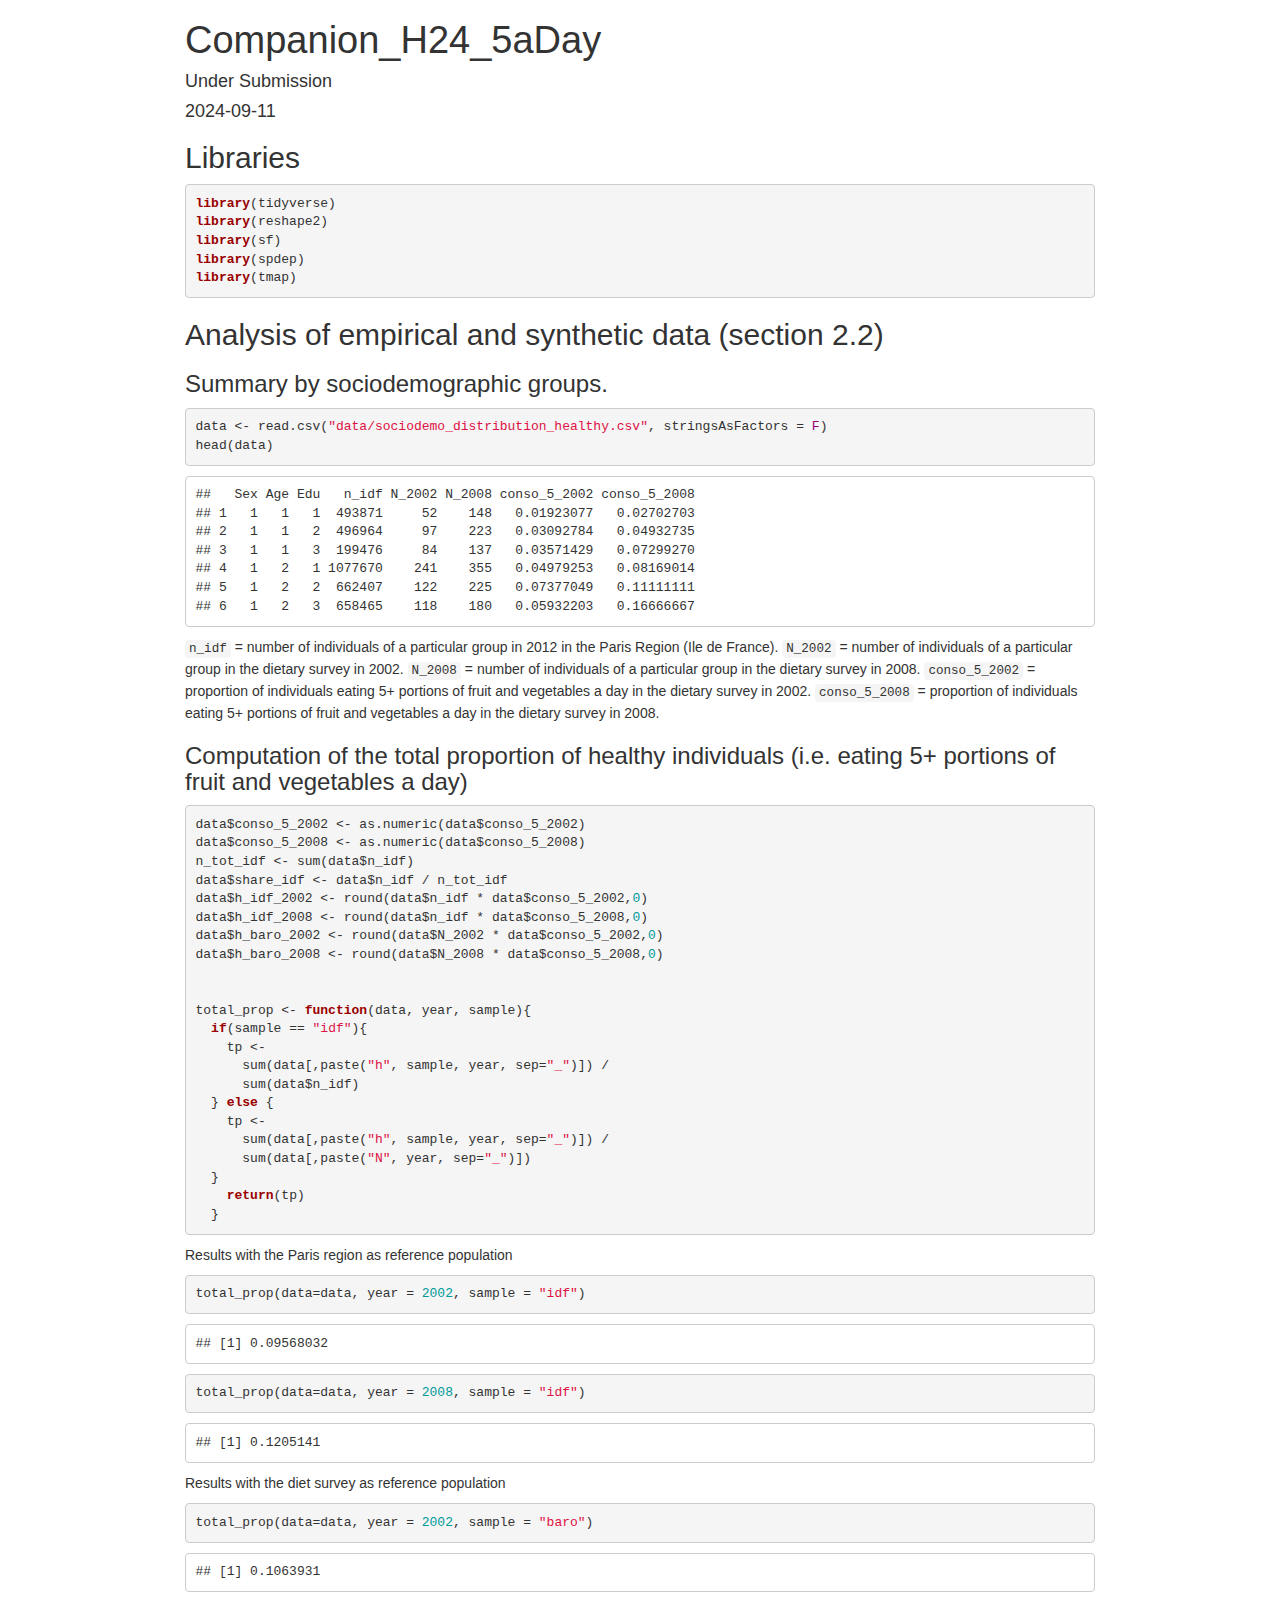
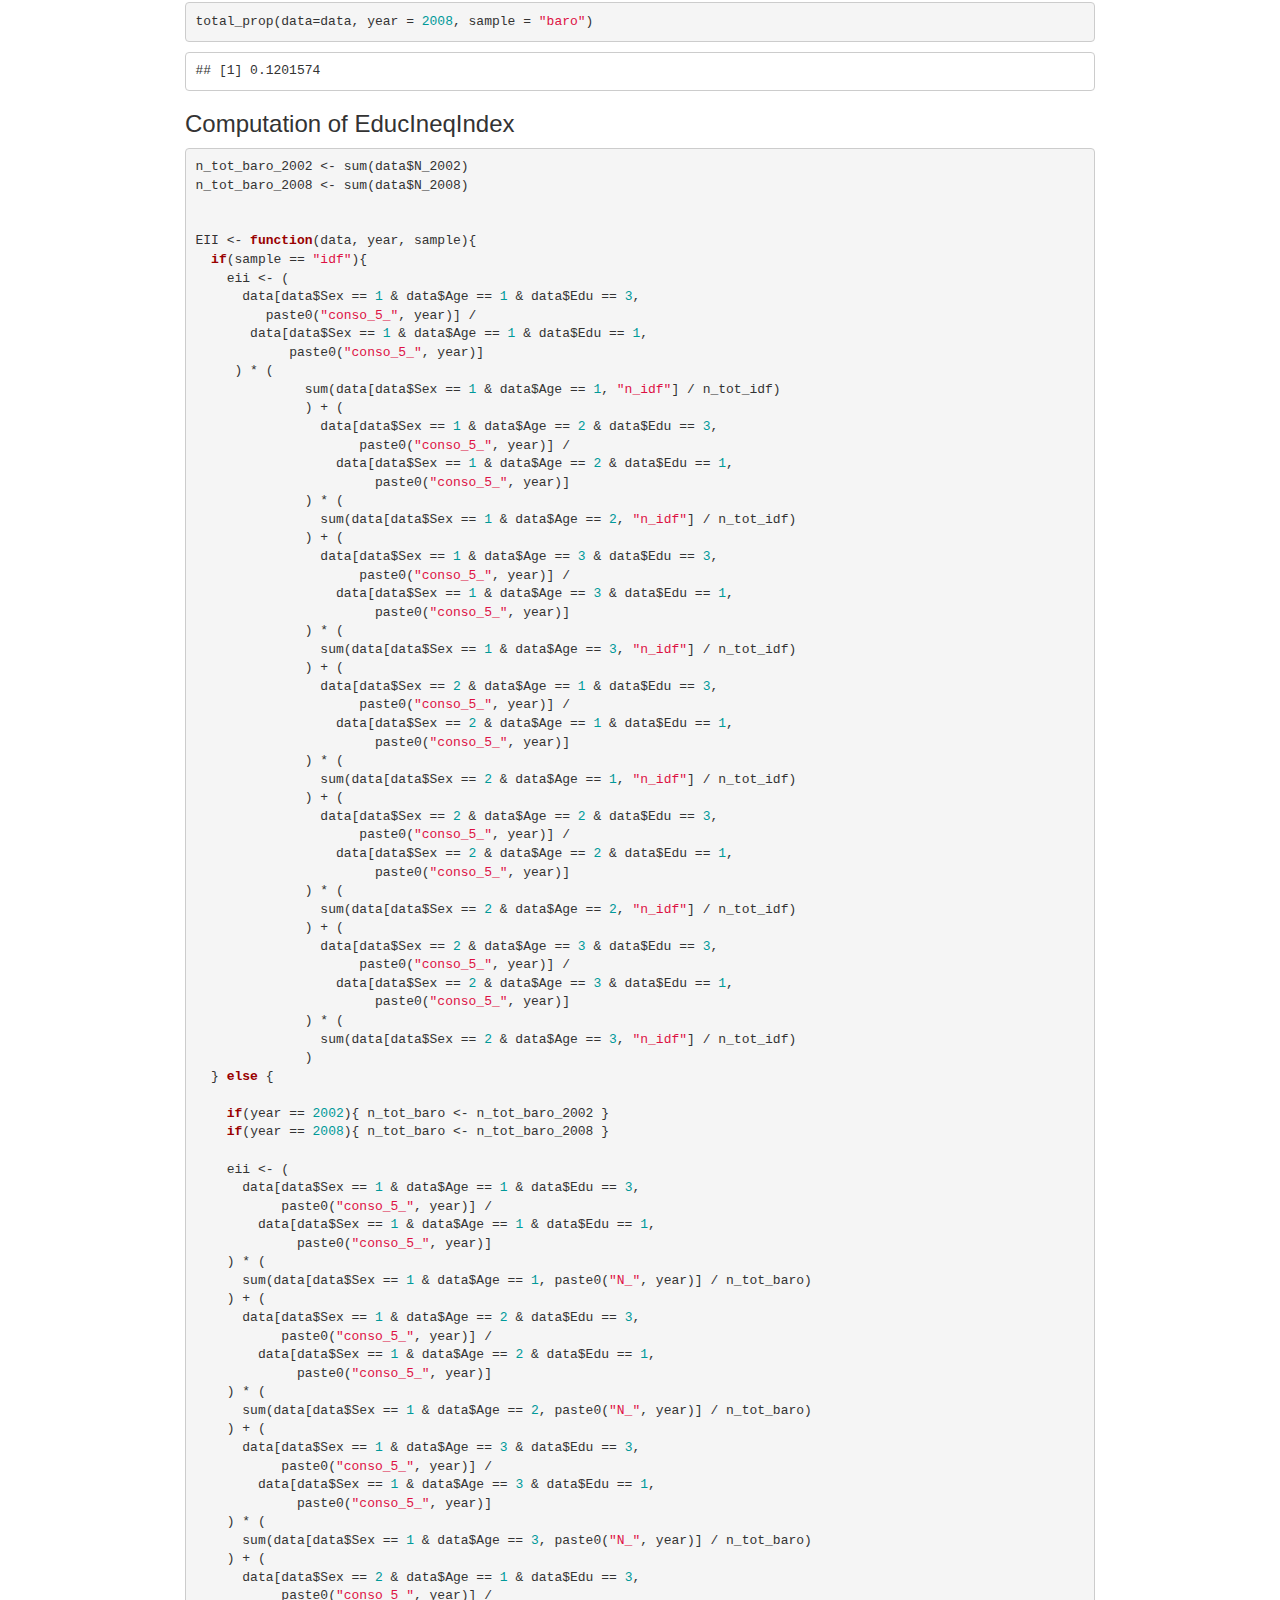
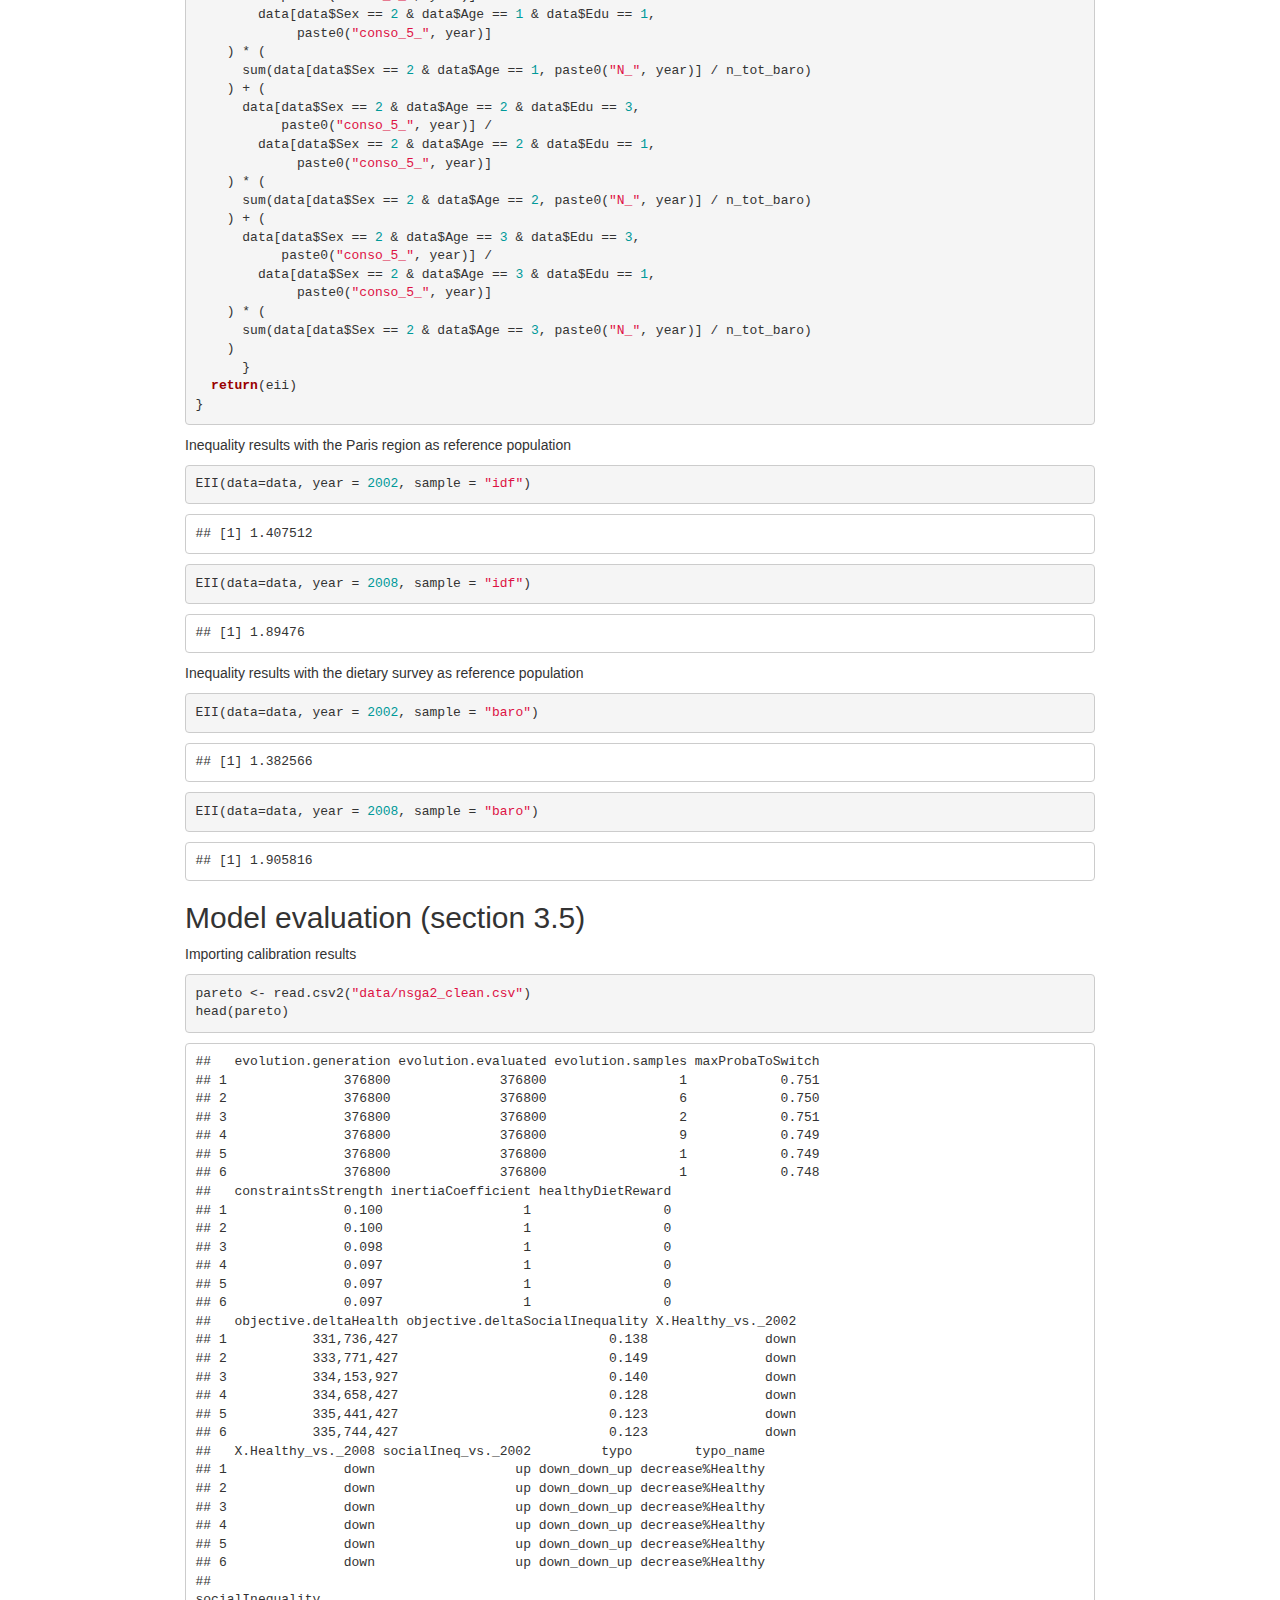
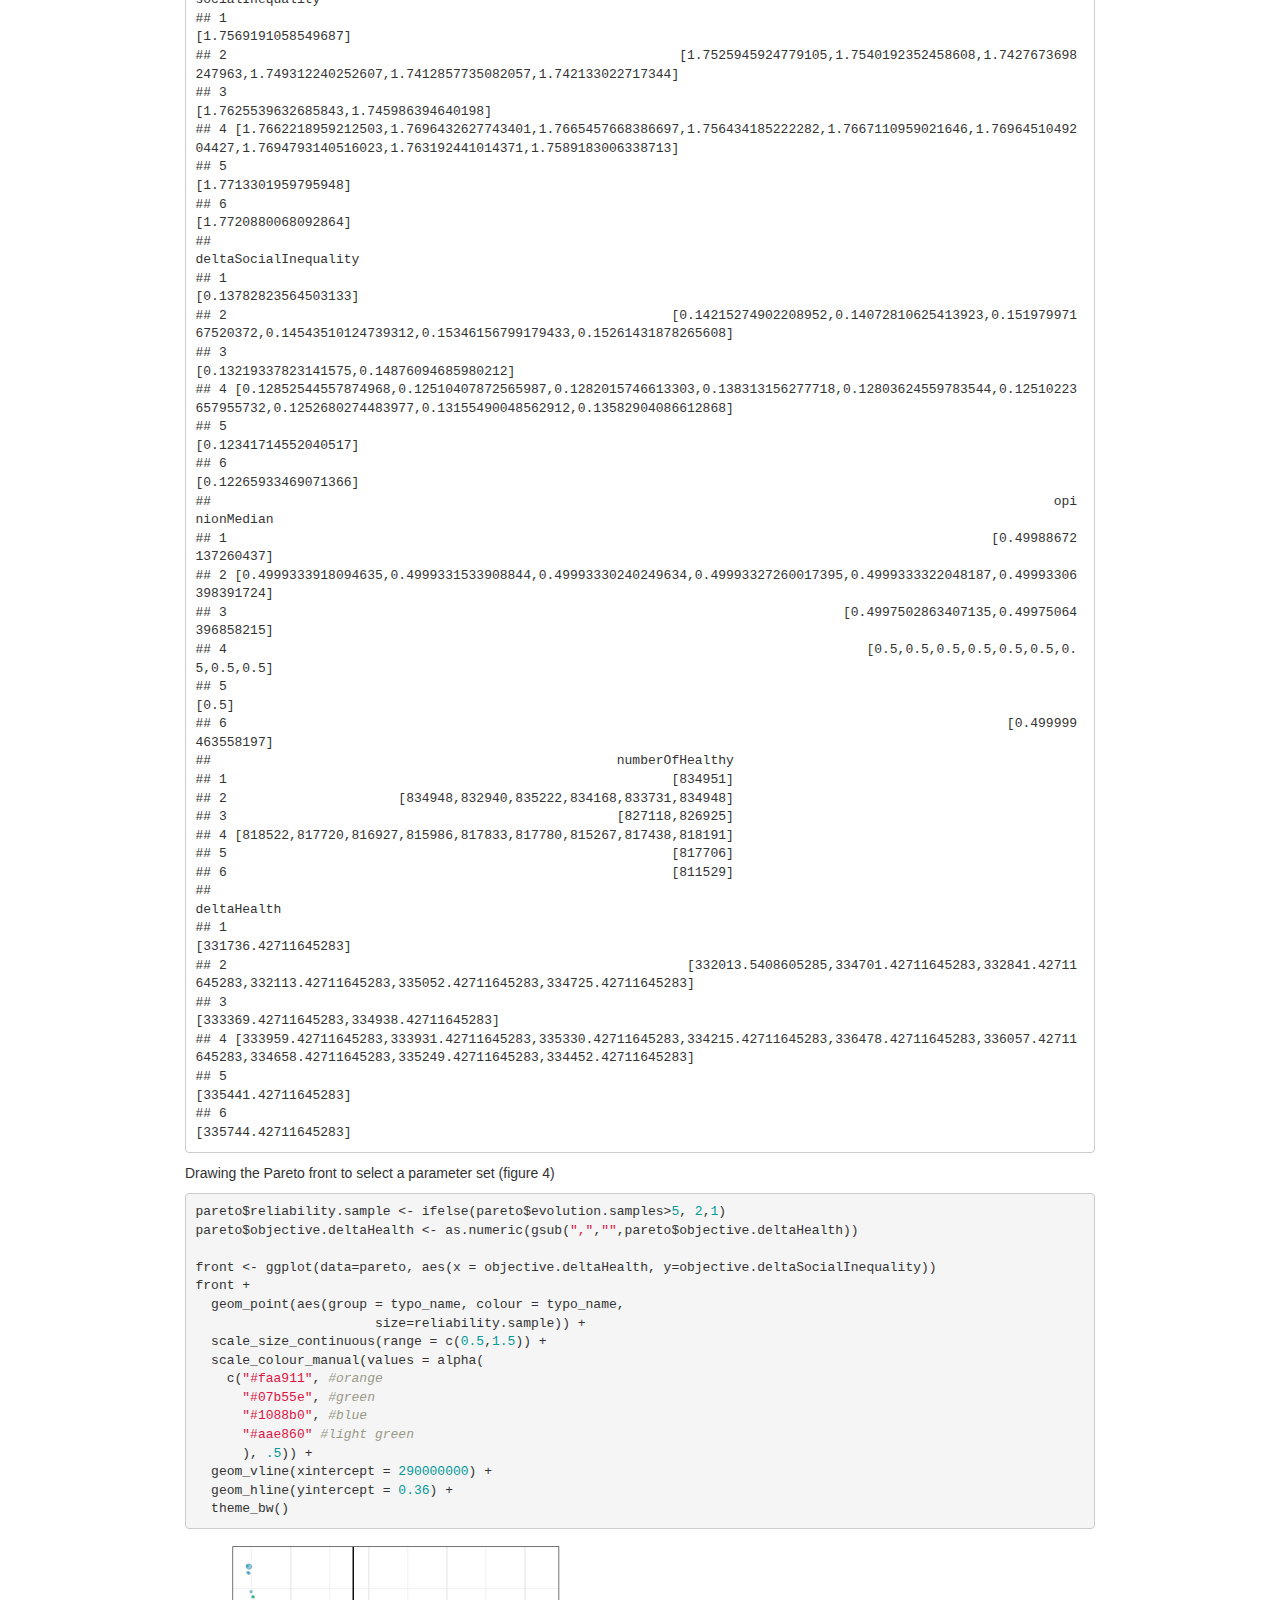
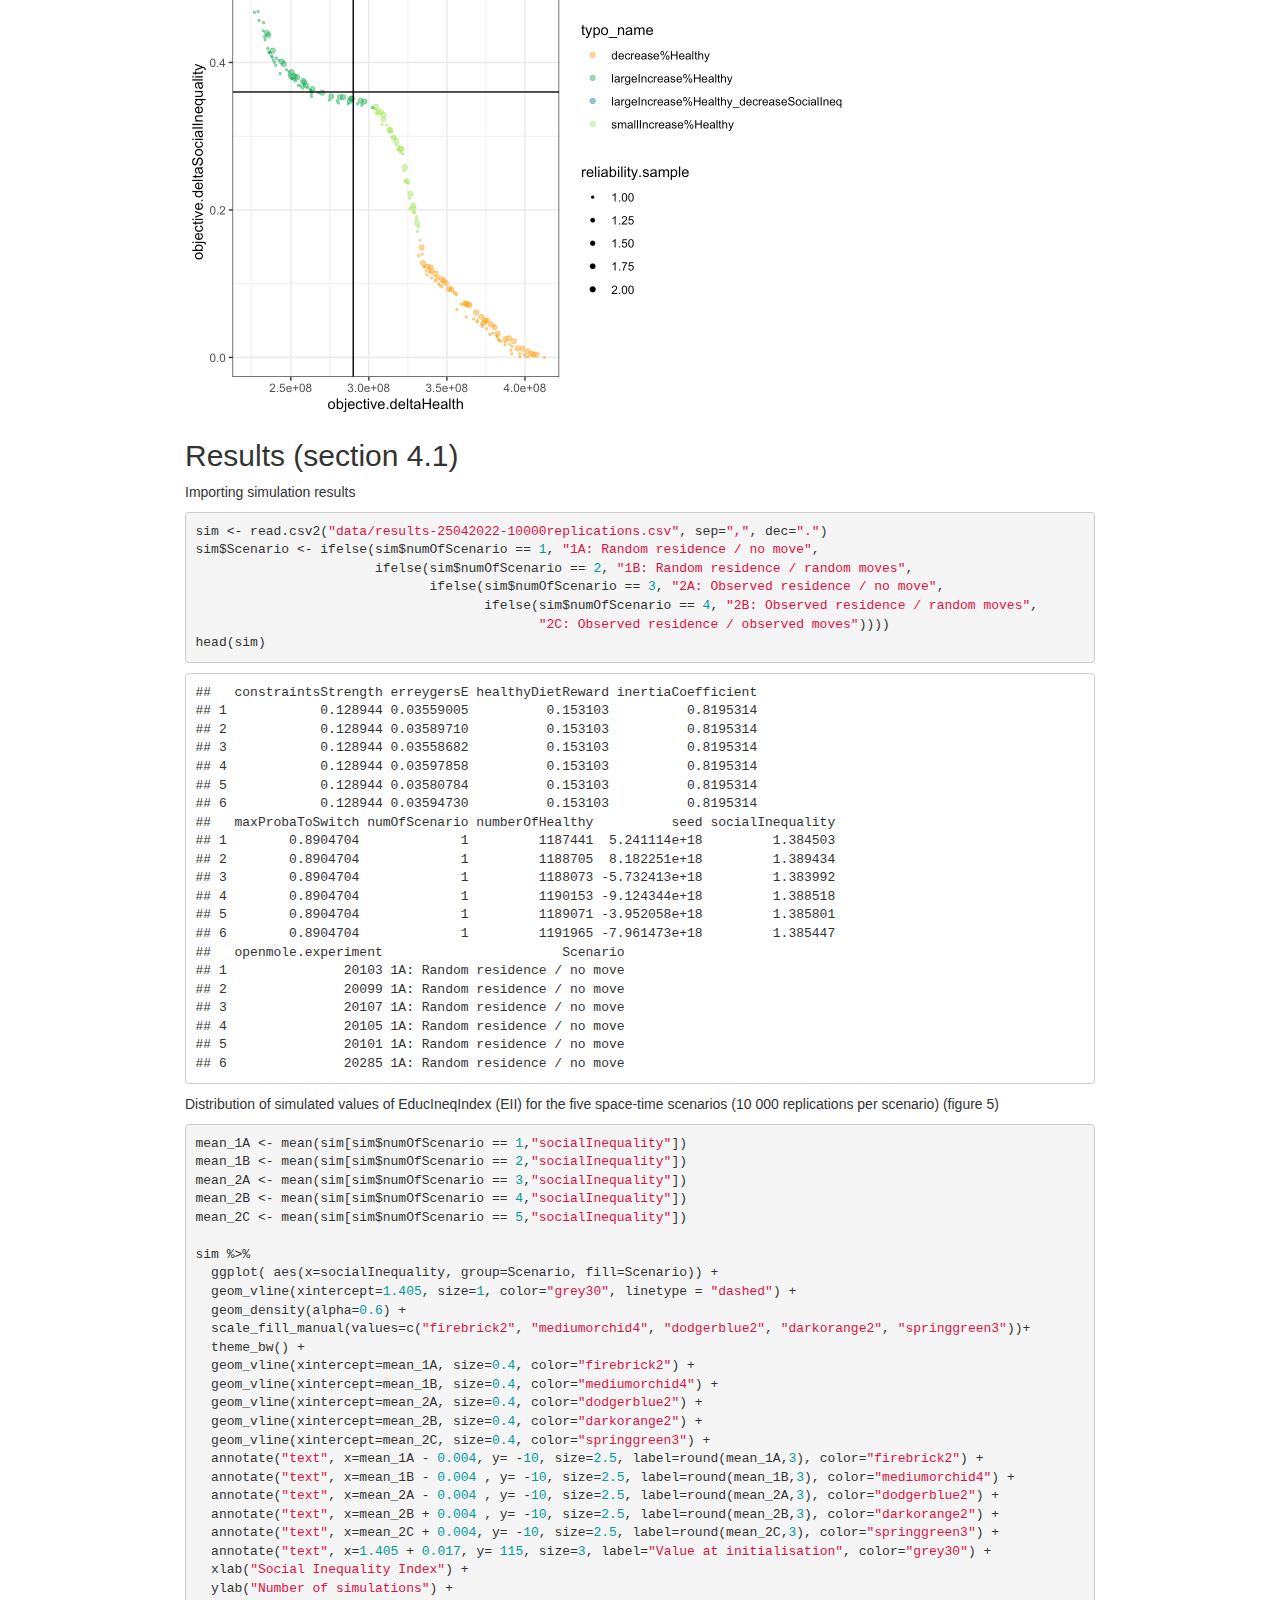
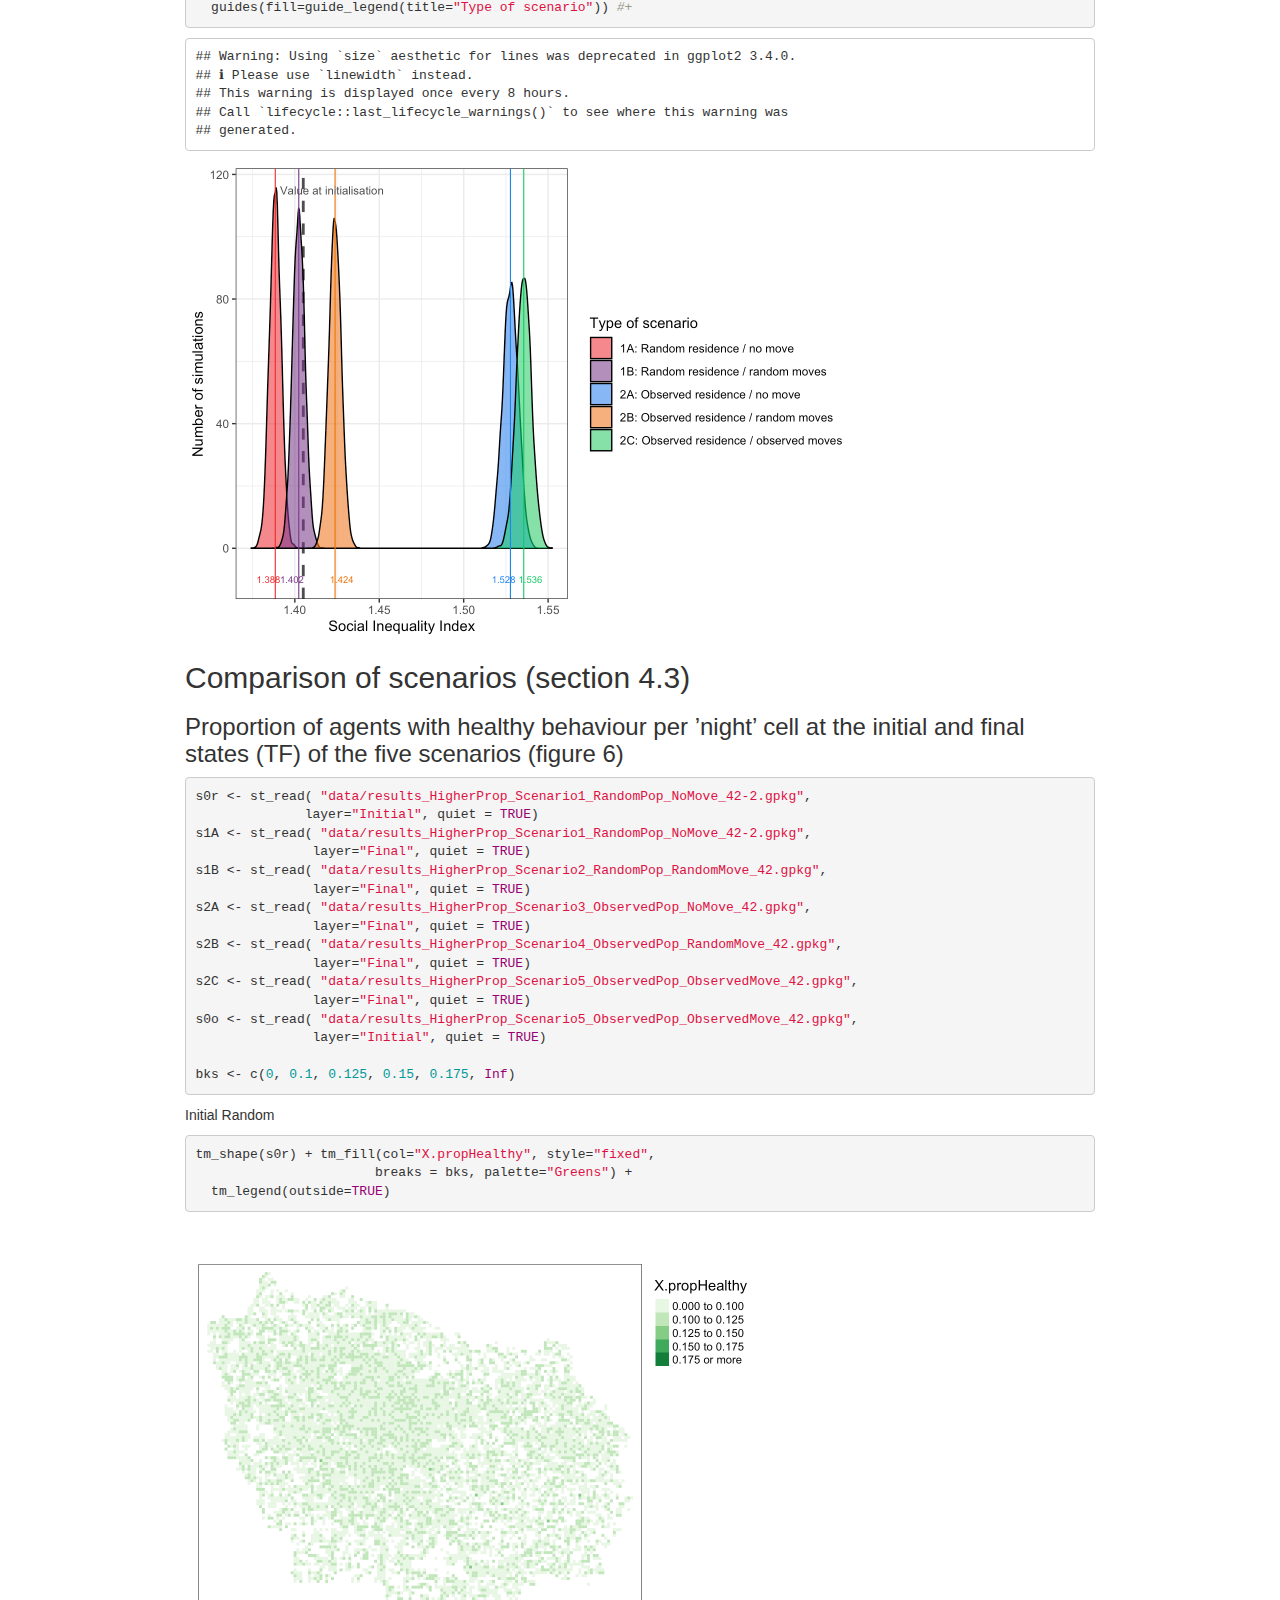
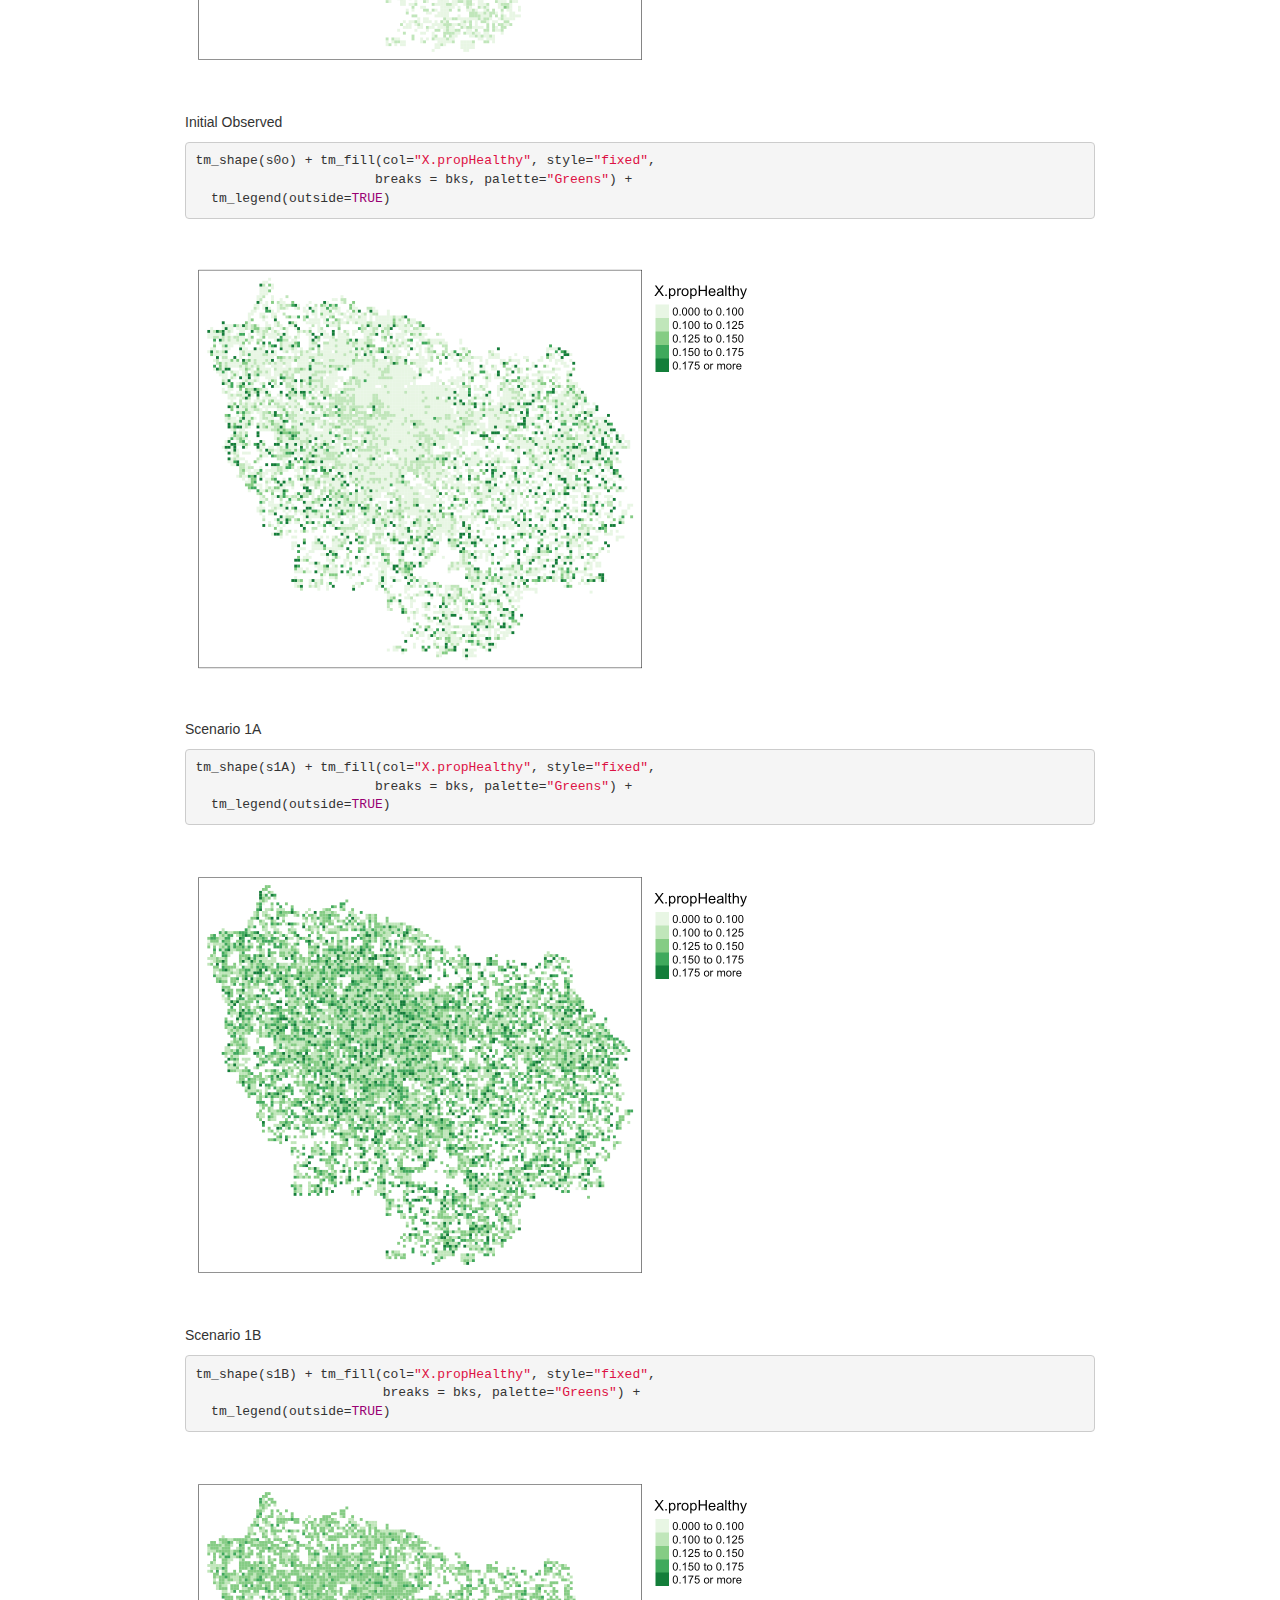
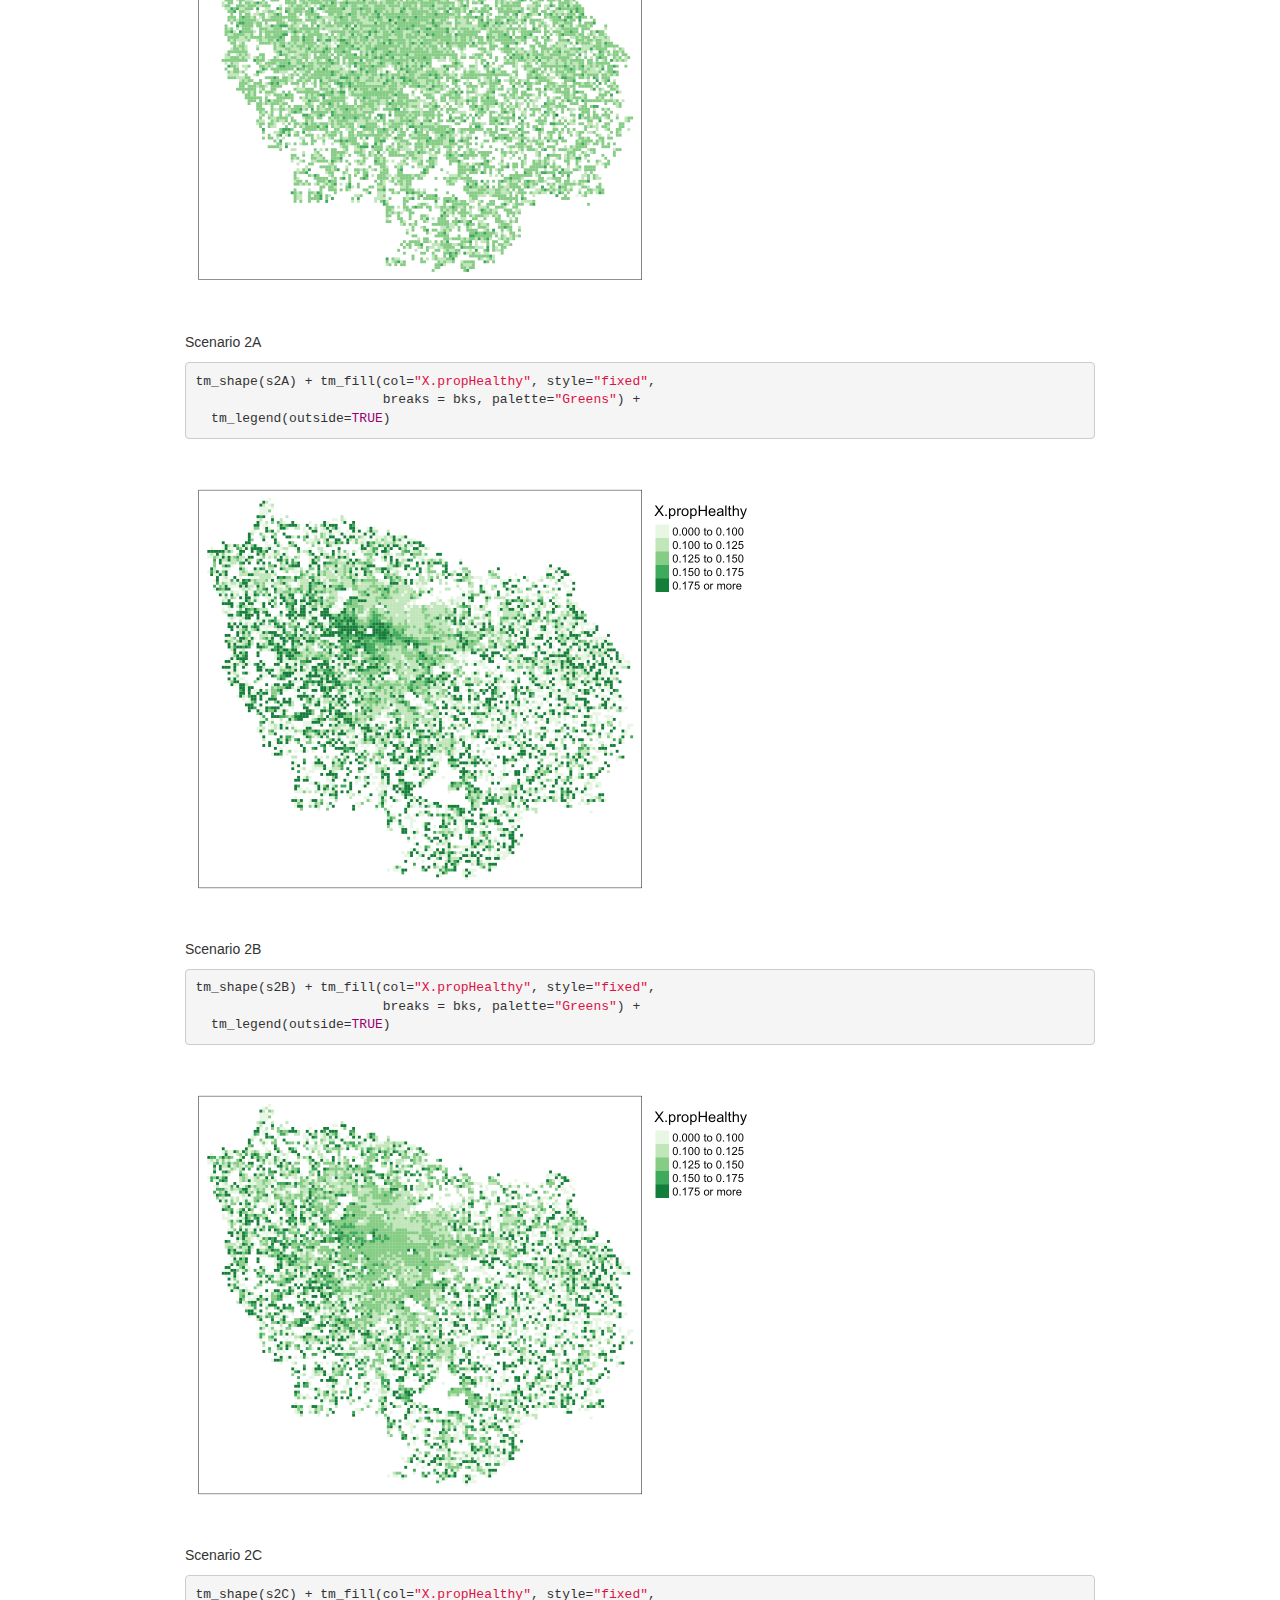
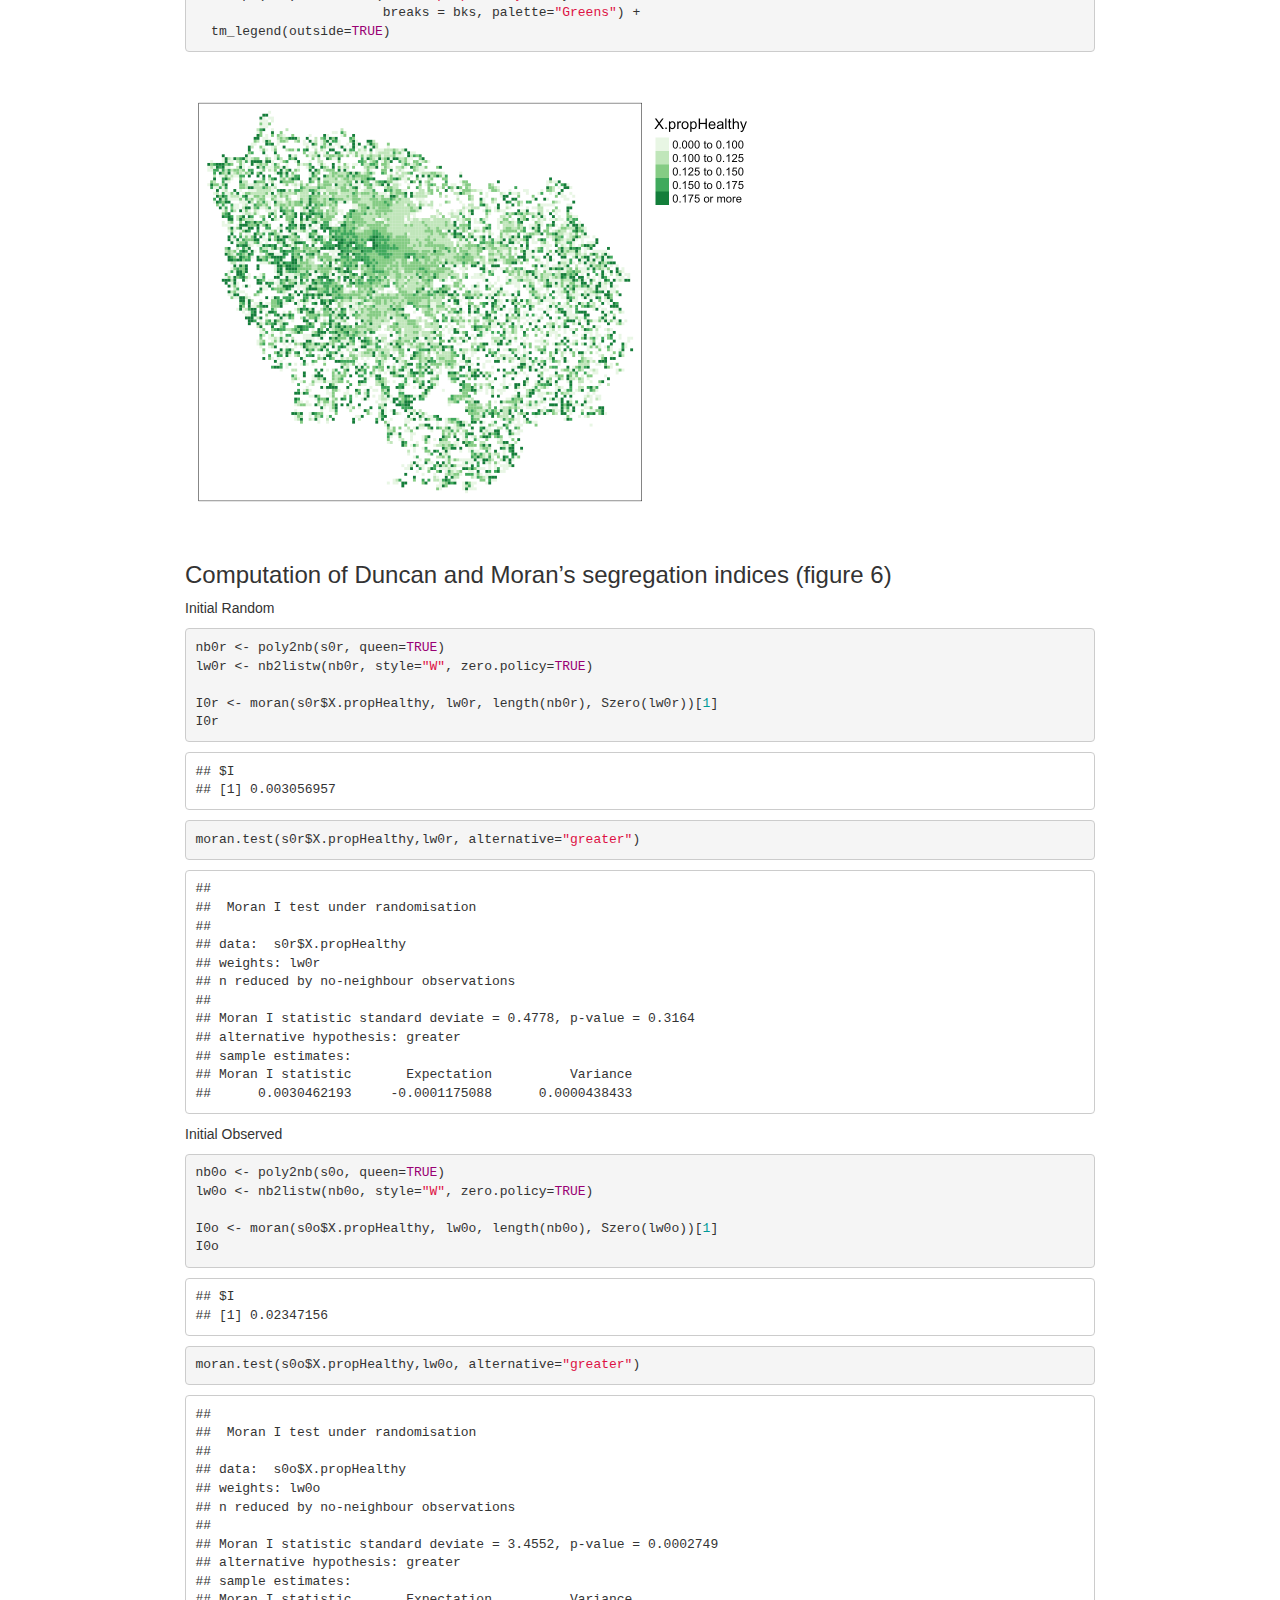
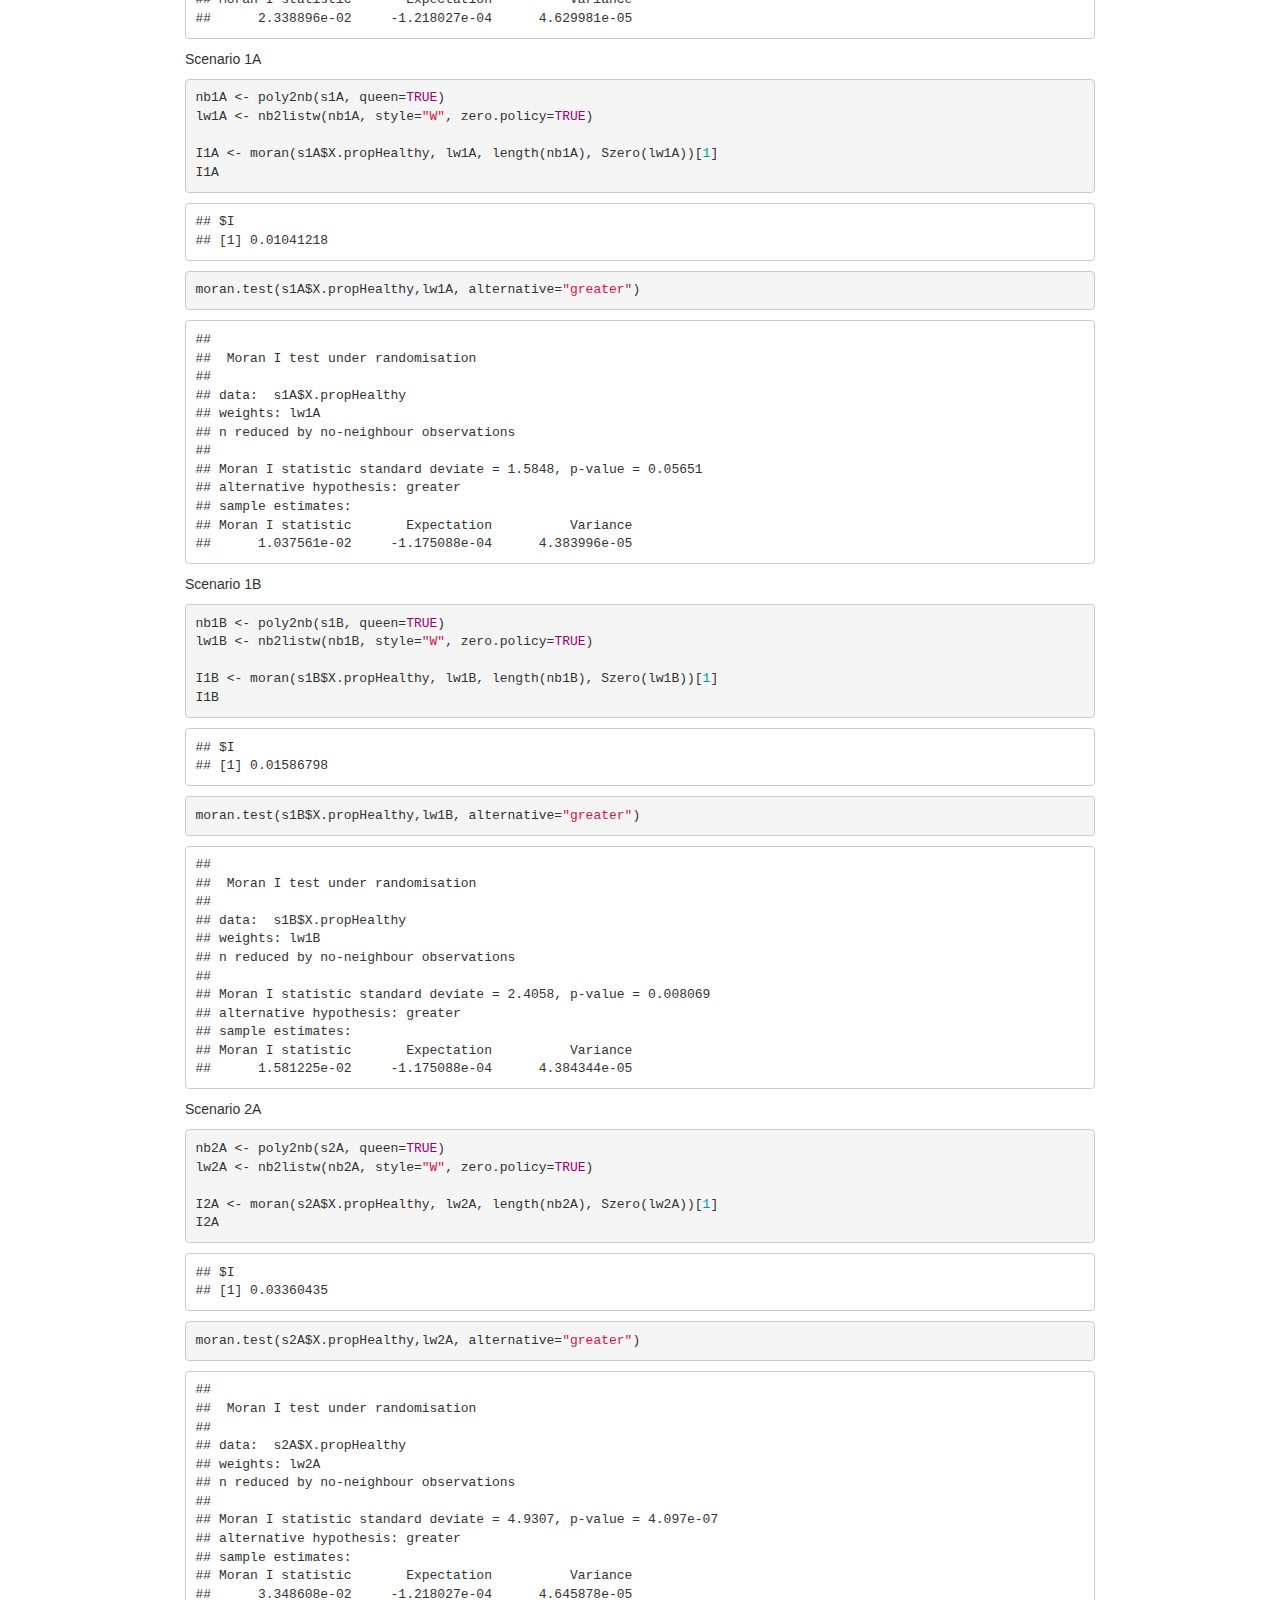
==== notebooks/Companion_h24_5aDay.html @ 7fd2ee49 "add notebooks for H24 paper" ====
<!DOCTYPE html>

<html>

<head>

<meta charset="utf-8" />
<meta name="generator" content="pandoc" />
<meta http-equiv="X-UA-Compatible" content="IE=EDGE" />


<meta name="author" content="Under Submission" />

<meta name="date" content="2024-09-11" />

<title>Companion_H24_5aDay</title>

<script>// Pandoc 2.9 adds attributes on both header and div. We remove the former (to
// be compatible with the behavior of Pandoc < 2.8).
document.addEventListener('DOMContentLoaded', function(e) {
  var hs = document.querySelectorAll("div.section[class*='level'] > :first-child");
  var i, h, a;
  for (i = 0; i < hs.length; i++) {
    h = hs[i];
    if (!/^h[1-6]$/i.test(h.tagName)) continue;  // it should be a header h1-h6
    a = h.attributes;
    while (a.length > 0) h.removeAttribute(a[0].name);
  }
});
</script>
<script>/*! jQuery v3.6.0 | (c) OpenJS Foundation and other contributors | jquery.org/license */
!function(e,t){"use strict";"object"==typeof module&&"object"==typeof module.exports?module.exports=e.document?t(e,!0):function(e){if(!e.document)throw new Error("jQuery requires a window with a document");return t(e)}:t(e)}("undefined"!=typeof window?window:this,function(C,e){"use strict";var t=[],r=Object.getPrototypeOf,s=t.slice,g=t.flat?function(e){return t.flat.call(e)}:function(e){return t.concat.apply([],e)},u=t.push,i=t.indexOf,n={},o=n.toString,v=n.hasOwnProperty,a=v.toString,l=a.call(Object),y={},m=function(e){return"function"==typeof e&&"number"!=typeof e.nodeType&&"function"!=typeof e.item},x=function(e){return null!=e&&e===e.window},E=C.document,c={type:!0,src:!0,nonce:!0,noModule:!0};function b(e,t,n){var r,i,o=(n=n||E).createElement("script");if(o.text=e,t)for(r in c)(i=t[r]||t.getAttribute&&t.getAttribute(r))&&o.setAttribute(r,i);n.head.appendChild(o).parentNode.removeChild(o)}function w(e){return null==e?e+"":"object"==typeof e||"function"==typeof e?n[o.call(e)]||"object":typeof e}var f="3.6.0",S=function(e,t){return new S.fn.init(e,t)};function p(e){var t=!!e&&"length"in e&&e.length,n=w(e);return!m(e)&&!x(e)&&("array"===n||0===t||"number"==typeof t&&0<t&&t-1 in e)}S.fn=S.prototype={jquery:f,constructor:S,length:0,toArray:function(){return s.call(this)},get:function(e){return null==e?s.call(this):e<0?this[e+this.length]:this[e]},pushStack:function(e){var t=S.merge(this.constructor(),e);return t.prevObject=this,t},each:function(e){return S.each(this,e)},map:function(n){return this.pushStack(S.map(this,function(e,t){return n.call(e,t,e)}))},slice:function(){return this.pushStack(s.apply(this,arguments))},first:function(){return this.eq(0)},last:function(){return this.eq(-1)},even:function(){return this.pushStack(S.grep(this,function(e,t){return(t+1)%2}))},odd:function(){return this.pushStack(S.grep(this,function(e,t){return t%2}))},eq:function(e){var t=this.length,n=+e+(e<0?t:0);return this.pushStack(0<=n&&n<t?[this[n]]:[])},end:function(){return this.prevObject||this.constructor()},push:u,sort:t.sort,splice:t.splice},S.extend=S.fn.extend=function(){var e,t,n,r,i,o,a=arguments[0]||{},s=1,u=arguments.length,l=!1;for("boolean"==typeof a&&(l=a,a=arguments[s]||{},s++),"object"==typeof a||m(a)||(a={}),s===u&&(a=this,s--);s<u;s++)if(null!=(e=arguments[s]))for(t in e)r=e[t],"__proto__"!==t&&a!==r&&(l&&r&&(S.isPlainObject(r)||(i=Array.isArray(r)))?(n=a[t],o=i&&!Array.isArray(n)?[]:i||S.isPlainObject(n)?n:{},i=!1,a[t]=S.extend(l,o,r)):void 0!==r&&(a[t]=r));return a},S.extend({expando:"jQuery"+(f+Math.random()).replace(/\D/g,""),isReady:!0,error:function(e){throw new Error(e)},noop:function(){},isPlainObject:function(e){var t,n;return!(!e||"[object Object]"!==o.call(e))&&(!(t=r(e))||"function"==typeof(n=v.call(t,"constructor")&&t.constructor)&&a.call(n)===l)},isEmptyObject:function(e){var t;for(t in e)return!1;return!0},globalEval:function(e,t,n){b(e,{nonce:t&&t.nonce},n)},each:function(e,t){var n,r=0;if(p(e)){for(n=e.length;r<n;r++)if(!1===t.call(e[r],r,e[r]))break}else for(r in e)if(!1===t.call(e[r],r,e[r]))break;return e},makeArray:function(e,t){var n=t||[];return null!=e&&(p(Object(e))?S.merge(n,"string"==typeof e?[e]:e):u.call(n,e)),n},inArray:function(e,t,n){return null==t?-1:i.call(t,e,n)},merge:function(e,t){for(var n=+t.length,r=0,i=e.length;r<n;r++)e[i++]=t[r];return e.length=i,e},grep:function(e,t,n){for(var r=[],i=0,o=e.length,a=!n;i<o;i++)!t(e[i],i)!==a&&r.push(e[i]);return r},map:function(e,t,n){var r,i,o=0,a=[];if(p(e))for(r=e.length;o<r;o++)null!=(i=t(e[o],o,n))&&a.push(i);else for(o in e)null!=(i=t(e[o],o,n))&&a.push(i);return g(a)},guid:1,support:y}),"function"==typeof Symbol&&(S.fn[Symbol.iterator]=t[Symbol.iterator]),S.each("Boolean Number String Function Array Date RegExp Object Error Symbol".split(" "),function(e,t){n["[object "+t+"]"]=t.toLowerCase()});var d=function(n){var e,d,b,o,i,h,f,g,w,u,l,T,C,a,E,v,s,c,y,S="sizzle"+1*new Date,p=n.document,k=0,r=0,m=ue(),x=ue(),A=ue(),N=ue(),j=function(e,t){return e===t&&(l=!0),0},D={}.hasOwnProperty,t=[],q=t.pop,L=t.push,H=t.push,O=t.slice,P=function(e,t){for(var n=0,r=e.length;n<r;n++)if(e[n]===t)return n;return-1},R="checked|selected|async|autofocus|autoplay|controls|defer|disabled|hidden|ismap|loop|multiple|open|readonly|required|scoped",M="[\\x20\\t\\r\\n\\f]",I="(?:\\\\[\\da-fA-F]{1,6}"+M+"?|\\\\[^\\r\\n\\f]|[\\w-]|[^\0-\\x7f])+",W="\\["+M+"*("+I+")(?:"+M+"*([*^$|!~]?=)"+M+"*(?:'((?:\\\\.|[^\\\\'])*)'|\"((?:\\\\.|[^\\\\\"])*)\"|("+I+"))|)"+M+"*\\]",F=":("+I+")(?:\\((('((?:\\\\.|[^\\\\'])*)'|\"((?:\\\\.|[^\\\\\"])*)\")|((?:\\\\.|[^\\\\()[\\]]|"+W+")*)|.*)\\)|)",B=new RegExp(M+"+","g"),$=new RegExp("^"+M+"+|((?:^|[^\\\\])(?:\\\\.)*)"+M+"+$","g"),_=new RegExp("^"+M+"*,"+M+"*"),z=new RegExp("^"+M+"*([>+~]|"+M+")"+M+"*"),U=new RegExp(M+"|>"),X=new RegExp(F),V=new RegExp("^"+I+"$"),G={ID:new RegExp("^#("+I+")"),CLASS:new RegExp("^\\.("+I+")"),TAG:new RegExp("^("+I+"|[*])"),ATTR:new RegExp("^"+W),PSEUDO:new RegExp("^"+F),CHILD:new RegExp("^:(only|first|last|nth|nth-last)-(child|of-type)(?:\\("+M+"*(even|odd|(([+-]|)(\\d*)n|)"+M+"*(?:([+-]|)"+M+"*(\\d+)|))"+M+"*\\)|)","i"),bool:new RegExp("^(?:"+R+")$","i"),needsContext:new RegExp("^"+M+"*[>+~]|:(even|odd|eq|gt|lt|nth|first|last)(?:\\("+M+"*((?:-\\d)?\\d*)"+M+"*\\)|)(?=[^-]|$)","i")},Y=/HTML$/i,Q=/^(?:input|select|textarea|button)$/i,J=/^h\d$/i,K=/^[^{]+\{\s*\[native \w/,Z=/^(?:#([\w-]+)|(\w+)|\.([\w-]+))$/,ee=/[+~]/,te=new RegExp("\\\\[\\da-fA-F]{1,6}"+M+"?|\\\\([^\\r\\n\\f])","g"),ne=function(e,t){var n="0x"+e.slice(1)-65536;return t||(n<0?String.fromCharCode(n+65536):String.fromCharCode(n>>10|55296,1023&n|56320))},re=/([\0-\x1f\x7f]|^-?\d)|^-$|[^\0-\x1f\x7f-\uFFFF\w-]/g,ie=function(e,t){return t?"\0"===e?"\ufffd":e.slice(0,-1)+"\\"+e.charCodeAt(e.length-1).toString(16)+" ":"\\"+e},oe=function(){T()},ae=be(function(e){return!0===e.disabled&&"fieldset"===e.nodeName.toLowerCase()},{dir:"parentNode",next:"legend"});try{H.apply(t=O.call(p.childNodes),p.childNodes),t[p.childNodes.length].nodeType}catch(e){H={apply:t.length?function(e,t){L.apply(e,O.call(t))}:function(e,t){var n=e.length,r=0;while(e[n++]=t[r++]);e.length=n-1}}}function se(t,e,n,r){var i,o,a,s,u,l,c,f=e&&e.ownerDocument,p=e?e.nodeType:9;if(n=n||[],"string"!=typeof t||!t||1!==p&&9!==p&&11!==p)return n;if(!r&&(T(e),e=e||C,E)){if(11!==p&&(u=Z.exec(t)))if(i=u[1]){if(9===p){if(!(a=e.getElementById(i)))return n;if(a.id===i)return n.push(a),n}else if(f&&(a=f.getElementById(i))&&y(e,a)&&a.id===i)return n.push(a),n}else{if(u[2])return H.apply(n,e.getElementsByTagName(t)),n;if((i=u[3])&&d.getElementsByClassName&&e.getElementsByClassName)return H.apply(n,e.getElementsByClassName(i)),n}if(d.qsa&&!N[t+" "]&&(!v||!v.test(t))&&(1!==p||"object"!==e.nodeName.toLowerCase())){if(c=t,f=e,1===p&&(U.test(t)||z.test(t))){(f=ee.test(t)&&ye(e.parentNode)||e)===e&&d.scope||((s=e.getAttribute("id"))?s=s.replace(re,ie):e.setAttribute("id",s=S)),o=(l=h(t)).length;while(o--)l[o]=(s?"#"+s:":scope")+" "+xe(l[o]);c=l.join(",")}try{return H.apply(n,f.querySelectorAll(c)),n}catch(e){N(t,!0)}finally{s===S&&e.removeAttribute("id")}}}return g(t.replace($,"$1"),e,n,r)}function ue(){var r=[];return function e(t,n){return r.push(t+" ")>b.cacheLength&&delete e[r.shift()],e[t+" "]=n}}function le(e){return e[S]=!0,e}function ce(e){var t=C.createElement("fieldset");try{return!!e(t)}catch(e){return!1}finally{t.parentNode&&t.parentNode.removeChild(t),t=null}}function fe(e,t){var n=e.split("|"),r=n.length;while(r--)b.attrHandle[n[r]]=t}function pe(e,t){var n=t&&e,r=n&&1===e.nodeType&&1===t.nodeType&&e.sourceIndex-t.sourceIndex;if(r)return r;if(n)while(n=n.nextSibling)if(n===t)return-1;return e?1:-1}function de(t){return function(e){return"input"===e.nodeName.toLowerCase()&&e.type===t}}function he(n){return function(e){var t=e.nodeName.toLowerCase();return("input"===t||"button"===t)&&e.type===n}}function ge(t){return function(e){return"form"in e?e.parentNode&&!1===e.disabled?"label"in e?"label"in e.parentNode?e.parentNode.disabled===t:e.disabled===t:e.isDisabled===t||e.isDisabled!==!t&&ae(e)===t:e.disabled===t:"label"in e&&e.disabled===t}}function ve(a){return le(function(o){return o=+o,le(function(e,t){var n,r=a([],e.length,o),i=r.length;while(i--)e[n=r[i]]&&(e[n]=!(t[n]=e[n]))})})}function ye(e){return e&&"undefined"!=typeof e.getElementsByTagName&&e}for(e in d=se.support={},i=se.isXML=function(e){var t=e&&e.namespaceURI,n=e&&(e.ownerDocument||e).documentElement;return!Y.test(t||n&&n.nodeName||"HTML")},T=se.setDocument=function(e){var t,n,r=e?e.ownerDocument||e:p;return r!=C&&9===r.nodeType&&r.documentElement&&(a=(C=r).documentElement,E=!i(C),p!=C&&(n=C.defaultView)&&n.top!==n&&(n.addEventListener?n.addEventListener("unload",oe,!1):n.attachEvent&&n.attachEvent("onunload",oe)),d.scope=ce(function(e){return a.appendChild(e).appendChild(C.createElement("div")),"undefined"!=typeof e.querySelectorAll&&!e.querySelectorAll(":scope fieldset div").length}),d.attributes=ce(function(e){return e.className="i",!e.getAttribute("className")}),d.getElementsByTagName=ce(function(e){return e.appendChild(C.createComment("")),!e.getElementsByTagName("*").length}),d.getElementsByClassName=K.test(C.getElementsByClassName),d.getById=ce(function(e){return a.appendChild(e).id=S,!C.getElementsByName||!C.getElementsByName(S).length}),d.getById?(b.filter.ID=function(e){var t=e.replace(te,ne);return function(e){return e.getAttribute("id")===t}},b.find.ID=function(e,t){if("undefined"!=typeof t.getElementById&&E){var n=t.getElementById(e);return n?[n]:[]}}):(b.filter.ID=function(e){var n=e.replace(te,ne);return function(e){var t="undefined"!=typeof e.getAttributeNode&&e.getAttributeNode("id");return t&&t.value===n}},b.find.ID=function(e,t){if("undefined"!=typeof t.getElementById&&E){var n,r,i,o=t.getElementById(e);if(o){if((n=o.getAttributeNode("id"))&&n.value===e)return[o];i=t.getElementsByName(e),r=0;while(o=i[r++])if((n=o.getAttributeNode("id"))&&n.value===e)return[o]}return[]}}),b.find.TAG=d.getElementsByTagName?function(e,t){return"undefined"!=typeof t.getElementsByTagName?t.getElementsByTagName(e):d.qsa?t.querySelectorAll(e):void 0}:function(e,t){var n,r=[],i=0,o=t.getElementsByTagName(e);if("*"===e){while(n=o[i++])1===n.nodeType&&r.push(n);return r}return o},b.find.CLASS=d.getElementsByClassName&&function(e,t){if("undefined"!=typeof t.getElementsByClassName&&E)return t.getElementsByClassName(e)},s=[],v=[],(d.qsa=K.test(C.querySelectorAll))&&(ce(function(e){var t;a.appendChild(e).innerHTML="<a id='"+S+"'></a><select id='"+S+"-\r\\' msallowcapture=''><option selected=''></option></select>",e.querySelectorAll("[msallowcapture^='']").length&&v.push("[*^$]="+M+"*(?:''|\"\")"),e.querySelectorAll("[selected]").length||v.push("\\["+M+"*(?:value|"+R+")"),e.querySelectorAll("[id~="+S+"-]").length||v.push("~="),(t=C.createElement("input")).setAttribute("name",""),e.appendChild(t),e.querySelectorAll("[name='']").length||v.push("\\["+M+"*name"+M+"*="+M+"*(?:''|\"\")"),e.querySelectorAll(":checked").length||v.push(":checked"),e.querySelectorAll("a#"+S+"+*").length||v.push(".#.+[+~]"),e.querySelectorAll("\\\f"),v.push("[\\r\\n\\f]")}),ce(function(e){e.innerHTML="<a href='' disabled='disabled'></a><select disabled='disabled'><option/></select>";var t=C.createElement("input");t.setAttribute("type","hidden"),e.appendChild(t).setAttribute("name","D"),e.querySelectorAll("[name=d]").length&&v.push("name"+M+"*[*^$|!~]?="),2!==e.querySelectorAll(":enabled").length&&v.push(":enabled",":disabled"),a.appendChild(e).disabled=!0,2!==e.querySelectorAll(":disabled").length&&v.push(":enabled",":disabled"),e.querySelectorAll("*,:x"),v.push(",.*:")})),(d.matchesSelector=K.test(c=a.matches||a.webkitMatchesSelector||a.mozMatchesSelector||a.oMatchesSelector||a.msMatchesSelector))&&ce(function(e){d.disconnectedMatch=c.call(e,"*"),c.call(e,"[s!='']:x"),s.push("!=",F)}),v=v.length&&new RegExp(v.join("|")),s=s.length&&new RegExp(s.join("|")),t=K.test(a.compareDocumentPosition),y=t||K.test(a.contains)?function(e,t){var n=9===e.nodeType?e.documentElement:e,r=t&&t.parentNode;return e===r||!(!r||1!==r.nodeType||!(n.contains?n.contains(r):e.compareDocumentPosition&&16&e.compareDocumentPosition(r)))}:function(e,t){if(t)while(t=t.parentNode)if(t===e)return!0;return!1},j=t?function(e,t){if(e===t)return l=!0,0;var n=!e.compareDocumentPosition-!t.compareDocumentPosition;return n||(1&(n=(e.ownerDocument||e)==(t.ownerDocument||t)?e.compareDocumentPosition(t):1)||!d.sortDetached&&t.compareDocumentPosition(e)===n?e==C||e.ownerDocument==p&&y(p,e)?-1:t==C||t.ownerDocument==p&&y(p,t)?1:u?P(u,e)-P(u,t):0:4&n?-1:1)}:function(e,t){if(e===t)return l=!0,0;var n,r=0,i=e.parentNode,o=t.parentNode,a=[e],s=[t];if(!i||!o)return e==C?-1:t==C?1:i?-1:o?1:u?P(u,e)-P(u,t):0;if(i===o)return pe(e,t);n=e;while(n=n.parentNode)a.unshift(n);n=t;while(n=n.parentNode)s.unshift(n);while(a[r]===s[r])r++;return r?pe(a[r],s[r]):a[r]==p?-1:s[r]==p?1:0}),C},se.matches=function(e,t){return se(e,null,null,t)},se.matchesSelector=function(e,t){if(T(e),d.matchesSelector&&E&&!N[t+" "]&&(!s||!s.test(t))&&(!v||!v.test(t)))try{var n=c.call(e,t);if(n||d.disconnectedMatch||e.document&&11!==e.document.nodeType)return n}catch(e){N(t,!0)}return 0<se(t,C,null,[e]).length},se.contains=function(e,t){return(e.ownerDocument||e)!=C&&T(e),y(e,t)},se.attr=function(e,t){(e.ownerDocument||e)!=C&&T(e);var n=b.attrHandle[t.toLowerCase()],r=n&&D.call(b.attrHandle,t.toLowerCase())?n(e,t,!E):void 0;return void 0!==r?r:d.attributes||!E?e.getAttribute(t):(r=e.getAttributeNode(t))&&r.specified?r.value:null},se.escape=function(e){return(e+"").replace(re,ie)},se.error=function(e){throw new Error("Syntax error, unrecognized expression: "+e)},se.uniqueSort=function(e){var t,n=[],r=0,i=0;if(l=!d.detectDuplicates,u=!d.sortStable&&e.slice(0),e.sort(j),l){while(t=e[i++])t===e[i]&&(r=n.push(i));while(r--)e.splice(n[r],1)}return u=null,e},o=se.getText=function(e){var t,n="",r=0,i=e.nodeType;if(i){if(1===i||9===i||11===i){if("string"==typeof e.textContent)return e.textContent;for(e=e.firstChild;e;e=e.nextSibling)n+=o(e)}else if(3===i||4===i)return e.nodeValue}else while(t=e[r++])n+=o(t);return n},(b=se.selectors={cacheLength:50,createPseudo:le,match:G,attrHandle:{},find:{},relative:{">":{dir:"parentNode",first:!0}," ":{dir:"parentNode"},"+":{dir:"previousSibling",first:!0},"~":{dir:"previousSibling"}},preFilter:{ATTR:function(e){return e[1]=e[1].replace(te,ne),e[3]=(e[3]||e[4]||e[5]||"").replace(te,ne),"~="===e[2]&&(e[3]=" "+e[3]+" "),e.slice(0,4)},CHILD:function(e){return e[1]=e[1].toLowerCase(),"nth"===e[1].slice(0,3)?(e[3]||se.error(e[0]),e[4]=+(e[4]?e[5]+(e[6]||1):2*("even"===e[3]||"odd"===e[3])),e[5]=+(e[7]+e[8]||"odd"===e[3])):e[3]&&se.error(e[0]),e},PSEUDO:function(e){var t,n=!e[6]&&e[2];return G.CHILD.test(e[0])?null:(e[3]?e[2]=e[4]||e[5]||"":n&&X.test(n)&&(t=h(n,!0))&&(t=n.indexOf(")",n.length-t)-n.length)&&(e[0]=e[0].slice(0,t),e[2]=n.slice(0,t)),e.slice(0,3))}},filter:{TAG:function(e){var t=e.replace(te,ne).toLowerCase();return"*"===e?function(){return!0}:function(e){return e.nodeName&&e.nodeName.toLowerCase()===t}},CLASS:function(e){var t=m[e+" "];return t||(t=new RegExp("(^|"+M+")"+e+"("+M+"|$)"))&&m(e,function(e){return t.test("string"==typeof e.className&&e.className||"undefined"!=typeof e.getAttribute&&e.getAttribute("class")||"")})},ATTR:function(n,r,i){return function(e){var t=se.attr(e,n);return null==t?"!="===r:!r||(t+="","="===r?t===i:"!="===r?t!==i:"^="===r?i&&0===t.indexOf(i):"*="===r?i&&-1<t.indexOf(i):"$="===r?i&&t.slice(-i.length)===i:"~="===r?-1<(" "+t.replace(B," ")+" ").indexOf(i):"|="===r&&(t===i||t.slice(0,i.length+1)===i+"-"))}},CHILD:function(h,e,t,g,v){var y="nth"!==h.slice(0,3),m="last"!==h.slice(-4),x="of-type"===e;return 1===g&&0===v?function(e){return!!e.parentNode}:function(e,t,n){var r,i,o,a,s,u,l=y!==m?"nextSibling":"previousSibling",c=e.parentNode,f=x&&e.nodeName.toLowerCase(),p=!n&&!x,d=!1;if(c){if(y){while(l){a=e;while(a=a[l])if(x?a.nodeName.toLowerCase()===f:1===a.nodeType)return!1;u=l="only"===h&&!u&&"nextSibling"}return!0}if(u=[m?c.firstChild:c.lastChild],m&&p){d=(s=(r=(i=(o=(a=c)[S]||(a[S]={}))[a.uniqueID]||(o[a.uniqueID]={}))[h]||[])[0]===k&&r[1])&&r[2],a=s&&c.childNodes[s];while(a=++s&&a&&a[l]||(d=s=0)||u.pop())if(1===a.nodeType&&++d&&a===e){i[h]=[k,s,d];break}}else if(p&&(d=s=(r=(i=(o=(a=e)[S]||(a[S]={}))[a.uniqueID]||(o[a.uniqueID]={}))[h]||[])[0]===k&&r[1]),!1===d)while(a=++s&&a&&a[l]||(d=s=0)||u.pop())if((x?a.nodeName.toLowerCase()===f:1===a.nodeType)&&++d&&(p&&((i=(o=a[S]||(a[S]={}))[a.uniqueID]||(o[a.uniqueID]={}))[h]=[k,d]),a===e))break;return(d-=v)===g||d%g==0&&0<=d/g}}},PSEUDO:function(e,o){var t,a=b.pseudos[e]||b.setFilters[e.toLowerCase()]||se.error("unsupported pseudo: "+e);return a[S]?a(o):1<a.length?(t=[e,e,"",o],b.setFilters.hasOwnProperty(e.toLowerCase())?le(function(e,t){var n,r=a(e,o),i=r.length;while(i--)e[n=P(e,r[i])]=!(t[n]=r[i])}):function(e){return a(e,0,t)}):a}},pseudos:{not:le(function(e){var r=[],i=[],s=f(e.replace($,"$1"));return s[S]?le(function(e,t,n,r){var i,o=s(e,null,r,[]),a=e.length;while(a--)(i=o[a])&&(e[a]=!(t[a]=i))}):function(e,t,n){return r[0]=e,s(r,null,n,i),r[0]=null,!i.pop()}}),has:le(function(t){return function(e){return 0<se(t,e).length}}),contains:le(function(t){return t=t.replace(te,ne),function(e){return-1<(e.textContent||o(e)).indexOf(t)}}),lang:le(function(n){return V.test(n||"")||se.error("unsupported lang: "+n),n=n.replace(te,ne).toLowerCase(),function(e){var t;do{if(t=E?e.lang:e.getAttribute("xml:lang")||e.getAttribute("lang"))return(t=t.toLowerCase())===n||0===t.indexOf(n+"-")}while((e=e.parentNode)&&1===e.nodeType);return!1}}),target:function(e){var t=n.location&&n.location.hash;return t&&t.slice(1)===e.id},root:function(e){return e===a},focus:function(e){return e===C.activeElement&&(!C.hasFocus||C.hasFocus())&&!!(e.type||e.href||~e.tabIndex)},enabled:ge(!1),disabled:ge(!0),checked:function(e){var t=e.nodeName.toLowerCase();return"input"===t&&!!e.checked||"option"===t&&!!e.selected},selected:function(e){return e.parentNode&&e.parentNode.selectedIndex,!0===e.selected},empty:function(e){for(e=e.firstChild;e;e=e.nextSibling)if(e.nodeType<6)return!1;return!0},parent:function(e){return!b.pseudos.empty(e)},header:function(e){return J.test(e.nodeName)},input:function(e){return Q.test(e.nodeName)},button:function(e){var t=e.nodeName.toLowerCase();return"input"===t&&"button"===e.type||"button"===t},text:function(e){var t;return"input"===e.nodeName.toLowerCase()&&"text"===e.type&&(null==(t=e.getAttribute("type"))||"text"===t.toLowerCase())},first:ve(function(){return[0]}),last:ve(function(e,t){return[t-1]}),eq:ve(function(e,t,n){return[n<0?n+t:n]}),even:ve(function(e,t){for(var n=0;n<t;n+=2)e.push(n);return e}),odd:ve(function(e,t){for(var n=1;n<t;n+=2)e.push(n);return e}),lt:ve(function(e,t,n){for(var r=n<0?n+t:t<n?t:n;0<=--r;)e.push(r);return e}),gt:ve(function(e,t,n){for(var r=n<0?n+t:n;++r<t;)e.push(r);return e})}}).pseudos.nth=b.pseudos.eq,{radio:!0,checkbox:!0,file:!0,password:!0,image:!0})b.pseudos[e]=de(e);for(e in{submit:!0,reset:!0})b.pseudos[e]=he(e);function me(){}function xe(e){for(var t=0,n=e.length,r="";t<n;t++)r+=e[t].value;return r}function be(s,e,t){var u=e.dir,l=e.next,c=l||u,f=t&&"parentNode"===c,p=r++;return e.first?function(e,t,n){while(e=e[u])if(1===e.nodeType||f)return s(e,t,n);return!1}:function(e,t,n){var r,i,o,a=[k,p];if(n){while(e=e[u])if((1===e.nodeType||f)&&s(e,t,n))return!0}else while(e=e[u])if(1===e.nodeType||f)if(i=(o=e[S]||(e[S]={}))[e.uniqueID]||(o[e.uniqueID]={}),l&&l===e.nodeName.toLowerCase())e=e[u]||e;else{if((r=i[c])&&r[0]===k&&r[1]===p)return a[2]=r[2];if((i[c]=a)[2]=s(e,t,n))return!0}return!1}}function we(i){return 1<i.length?function(e,t,n){var r=i.length;while(r--)if(!i[r](e,t,n))return!1;return!0}:i[0]}function Te(e,t,n,r,i){for(var o,a=[],s=0,u=e.length,l=null!=t;s<u;s++)(o=e[s])&&(n&&!n(o,r,i)||(a.push(o),l&&t.push(s)));return a}function Ce(d,h,g,v,y,e){return v&&!v[S]&&(v=Ce(v)),y&&!y[S]&&(y=Ce(y,e)),le(function(e,t,n,r){var i,o,a,s=[],u=[],l=t.length,c=e||function(e,t,n){for(var r=0,i=t.length;r<i;r++)se(e,t[r],n);return n}(h||"*",n.nodeType?[n]:n,[]),f=!d||!e&&h?c:Te(c,s,d,n,r),p=g?y||(e?d:l||v)?[]:t:f;if(g&&g(f,p,n,r),v){i=Te(p,u),v(i,[],n,r),o=i.length;while(o--)(a=i[o])&&(p[u[o]]=!(f[u[o]]=a))}if(e){if(y||d){if(y){i=[],o=p.length;while(o--)(a=p[o])&&i.push(f[o]=a);y(null,p=[],i,r)}o=p.length;while(o--)(a=p[o])&&-1<(i=y?P(e,a):s[o])&&(e[i]=!(t[i]=a))}}else p=Te(p===t?p.splice(l,p.length):p),y?y(null,t,p,r):H.apply(t,p)})}function Ee(e){for(var i,t,n,r=e.length,o=b.relative[e[0].type],a=o||b.relative[" "],s=o?1:0,u=be(function(e){return e===i},a,!0),l=be(function(e){return-1<P(i,e)},a,!0),c=[function(e,t,n){var r=!o&&(n||t!==w)||((i=t).nodeType?u(e,t,n):l(e,t,n));return i=null,r}];s<r;s++)if(t=b.relative[e[s].type])c=[be(we(c),t)];else{if((t=b.filter[e[s].type].apply(null,e[s].matches))[S]){for(n=++s;n<r;n++)if(b.relative[e[n].type])break;return Ce(1<s&&we(c),1<s&&xe(e.slice(0,s-1).concat({value:" "===e[s-2].type?"*":""})).replace($,"$1"),t,s<n&&Ee(e.slice(s,n)),n<r&&Ee(e=e.slice(n)),n<r&&xe(e))}c.push(t)}return we(c)}return me.prototype=b.filters=b.pseudos,b.setFilters=new me,h=se.tokenize=function(e,t){var n,r,i,o,a,s,u,l=x[e+" "];if(l)return t?0:l.slice(0);a=e,s=[],u=b.preFilter;while(a){for(o in n&&!(r=_.exec(a))||(r&&(a=a.slice(r[0].length)||a),s.push(i=[])),n=!1,(r=z.exec(a))&&(n=r.shift(),i.push({value:n,type:r[0].replace($," ")}),a=a.slice(n.length)),b.filter)!(r=G[o].exec(a))||u[o]&&!(r=u[o](r))||(n=r.shift(),i.push({value:n,type:o,matches:r}),a=a.slice(n.length));if(!n)break}return t?a.length:a?se.error(e):x(e,s).slice(0)},f=se.compile=function(e,t){var n,v,y,m,x,r,i=[],o=[],a=A[e+" "];if(!a){t||(t=h(e)),n=t.length;while(n--)(a=Ee(t[n]))[S]?i.push(a):o.push(a);(a=A(e,(v=o,m=0<(y=i).length,x=0<v.length,r=function(e,t,n,r,i){var o,a,s,u=0,l="0",c=e&&[],f=[],p=w,d=e||x&&b.find.TAG("*",i),h=k+=null==p?1:Math.random()||.1,g=d.length;for(i&&(w=t==C||t||i);l!==g&&null!=(o=d[l]);l++){if(x&&o){a=0,t||o.ownerDocument==C||(T(o),n=!E);while(s=v[a++])if(s(o,t||C,n)){r.push(o);break}i&&(k=h)}m&&((o=!s&&o)&&u--,e&&c.push(o))}if(u+=l,m&&l!==u){a=0;while(s=y[a++])s(c,f,t,n);if(e){if(0<u)while(l--)c[l]||f[l]||(f[l]=q.call(r));f=Te(f)}H.apply(r,f),i&&!e&&0<f.length&&1<u+y.length&&se.uniqueSort(r)}return i&&(k=h,w=p),c},m?le(r):r))).selector=e}return a},g=se.select=function(e,t,n,r){var i,o,a,s,u,l="function"==typeof e&&e,c=!r&&h(e=l.selector||e);if(n=n||[],1===c.length){if(2<(o=c[0]=c[0].slice(0)).length&&"ID"===(a=o[0]).type&&9===t.nodeType&&E&&b.relative[o[1].type]){if(!(t=(b.find.ID(a.matches[0].replace(te,ne),t)||[])[0]))return n;l&&(t=t.parentNode),e=e.slice(o.shift().value.length)}i=G.needsContext.test(e)?0:o.length;while(i--){if(a=o[i],b.relative[s=a.type])break;if((u=b.find[s])&&(r=u(a.matches[0].replace(te,ne),ee.test(o[0].type)&&ye(t.parentNode)||t))){if(o.splice(i,1),!(e=r.length&&xe(o)))return H.apply(n,r),n;break}}}return(l||f(e,c))(r,t,!E,n,!t||ee.test(e)&&ye(t.parentNode)||t),n},d.sortStable=S.split("").sort(j).join("")===S,d.detectDuplicates=!!l,T(),d.sortDetached=ce(function(e){return 1&e.compareDocumentPosition(C.createElement("fieldset"))}),ce(function(e){return e.innerHTML="<a href='#'></a>","#"===e.firstChild.getAttribute("href")})||fe("type|href|height|width",function(e,t,n){if(!n)return e.getAttribute(t,"type"===t.toLowerCase()?1:2)}),d.attributes&&ce(function(e){return e.innerHTML="<input/>",e.firstChild.setAttribute("value",""),""===e.firstChild.getAttribute("value")})||fe("value",function(e,t,n){if(!n&&"input"===e.nodeName.toLowerCase())return e.defaultValue}),ce(function(e){return null==e.getAttribute("disabled")})||fe(R,function(e,t,n){var r;if(!n)return!0===e[t]?t.toLowerCase():(r=e.getAttributeNode(t))&&r.specified?r.value:null}),se}(C);S.find=d,S.expr=d.selectors,S.expr[":"]=S.expr.pseudos,S.uniqueSort=S.unique=d.uniqueSort,S.text=d.getText,S.isXMLDoc=d.isXML,S.contains=d.contains,S.escapeSelector=d.escape;var h=function(e,t,n){var r=[],i=void 0!==n;while((e=e[t])&&9!==e.nodeType)if(1===e.nodeType){if(i&&S(e).is(n))break;r.push(e)}return r},T=function(e,t){for(var n=[];e;e=e.nextSibling)1===e.nodeType&&e!==t&&n.push(e);return n},k=S.expr.match.needsContext;function A(e,t){return e.nodeName&&e.nodeName.toLowerCase()===t.toLowerCase()}var N=/^<([a-z][^\/\0>:\x20\t\r\n\f]*)[\x20\t\r\n\f]*\/?>(?:<\/\1>|)$/i;function j(e,n,r){return m(n)?S.grep(e,function(e,t){return!!n.call(e,t,e)!==r}):n.nodeType?S.grep(e,function(e){return e===n!==r}):"string"!=typeof n?S.grep(e,function(e){return-1<i.call(n,e)!==r}):S.filter(n,e,r)}S.filter=function(e,t,n){var r=t[0];return n&&(e=":not("+e+")"),1===t.length&&1===r.nodeType?S.find.matchesSelector(r,e)?[r]:[]:S.find.matches(e,S.grep(t,function(e){return 1===e.nodeType}))},S.fn.extend({find:function(e){var t,n,r=this.length,i=this;if("string"!=typeof e)return this.pushStack(S(e).filter(function(){for(t=0;t<r;t++)if(S.contains(i[t],this))return!0}));for(n=this.pushStack([]),t=0;t<r;t++)S.find(e,i[t],n);return 1<r?S.uniqueSort(n):n},filter:function(e){return this.pushStack(j(this,e||[],!1))},not:function(e){return this.pushStack(j(this,e||[],!0))},is:function(e){return!!j(this,"string"==typeof e&&k.test(e)?S(e):e||[],!1).length}});var D,q=/^(?:\s*(<[\w\W]+>)[^>]*|#([\w-]+))$/;(S.fn.init=function(e,t,n){var r,i;if(!e)return this;if(n=n||D,"string"==typeof e){if(!(r="<"===e[0]&&">"===e[e.length-1]&&3<=e.length?[null,e,null]:q.exec(e))||!r[1]&&t)return!t||t.jquery?(t||n).find(e):this.constructor(t).find(e);if(r[1]){if(t=t instanceof S?t[0]:t,S.merge(this,S.parseHTML(r[1],t&&t.nodeType?t.ownerDocument||t:E,!0)),N.test(r[1])&&S.isPlainObject(t))for(r in t)m(this[r])?this[r](t[r]):this.attr(r,t[r]);return this}return(i=E.getElementById(r[2]))&&(this[0]=i,this.length=1),this}return e.nodeType?(this[0]=e,this.length=1,this):m(e)?void 0!==n.ready?n.ready(e):e(S):S.makeArray(e,this)}).prototype=S.fn,D=S(E);var L=/^(?:parents|prev(?:Until|All))/,H={children:!0,contents:!0,next:!0,prev:!0};function O(e,t){while((e=e[t])&&1!==e.nodeType);return e}S.fn.extend({has:function(e){var t=S(e,this),n=t.length;return this.filter(function(){for(var e=0;e<n;e++)if(S.contains(this,t[e]))return!0})},closest:function(e,t){var n,r=0,i=this.length,o=[],a="string"!=typeof e&&S(e);if(!k.test(e))for(;r<i;r++)for(n=this[r];n&&n!==t;n=n.parentNode)if(n.nodeType<11&&(a?-1<a.index(n):1===n.nodeType&&S.find.matchesSelector(n,e))){o.push(n);break}return this.pushStack(1<o.length?S.uniqueSort(o):o)},index:function(e){return e?"string"==typeof e?i.call(S(e),this[0]):i.call(this,e.jquery?e[0]:e):this[0]&&this[0].parentNode?this.first().prevAll().length:-1},add:function(e,t){return this.pushStack(S.uniqueSort(S.merge(this.get(),S(e,t))))},addBack:function(e){return this.add(null==e?this.prevObject:this.prevObject.filter(e))}}),S.each({parent:function(e){var t=e.parentNode;return t&&11!==t.nodeType?t:null},parents:function(e){return h(e,"parentNode")},parentsUntil:function(e,t,n){return h(e,"parentNode",n)},next:function(e){return O(e,"nextSibling")},prev:function(e){return O(e,"previousSibling")},nextAll:function(e){return h(e,"nextSibling")},prevAll:function(e){return h(e,"previousSibling")},nextUntil:function(e,t,n){return h(e,"nextSibling",n)},prevUntil:function(e,t,n){return h(e,"previousSibling",n)},siblings:function(e){return T((e.parentNode||{}).firstChild,e)},children:function(e){return T(e.firstChild)},contents:function(e){return null!=e.contentDocument&&r(e.contentDocument)?e.contentDocument:(A(e,"template")&&(e=e.content||e),S.merge([],e.childNodes))}},function(r,i){S.fn[r]=function(e,t){var n=S.map(this,i,e);return"Until"!==r.slice(-5)&&(t=e),t&&"string"==typeof t&&(n=S.filter(t,n)),1<this.length&&(H[r]||S.uniqueSort(n),L.test(r)&&n.reverse()),this.pushStack(n)}});var P=/[^\x20\t\r\n\f]+/g;function R(e){return e}function M(e){throw e}function I(e,t,n,r){var i;try{e&&m(i=e.promise)?i.call(e).done(t).fail(n):e&&m(i=e.then)?i.call(e,t,n):t.apply(void 0,[e].slice(r))}catch(e){n.apply(void 0,[e])}}S.Callbacks=function(r){var e,n;r="string"==typeof r?(e=r,n={},S.each(e.match(P)||[],function(e,t){n[t]=!0}),n):S.extend({},r);var i,t,o,a,s=[],u=[],l=-1,c=function(){for(a=a||r.once,o=i=!0;u.length;l=-1){t=u.shift();while(++l<s.length)!1===s[l].apply(t[0],t[1])&&r.stopOnFalse&&(l=s.length,t=!1)}r.memory||(t=!1),i=!1,a&&(s=t?[]:"")},f={add:function(){return s&&(t&&!i&&(l=s.length-1,u.push(t)),function n(e){S.each(e,function(e,t){m(t)?r.unique&&f.has(t)||s.push(t):t&&t.length&&"string"!==w(t)&&n(t)})}(arguments),t&&!i&&c()),this},remove:function(){return S.each(arguments,function(e,t){var n;while(-1<(n=S.inArray(t,s,n)))s.splice(n,1),n<=l&&l--}),this},has:function(e){return e?-1<S.inArray(e,s):0<s.length},empty:function(){return s&&(s=[]),this},disable:function(){return a=u=[],s=t="",this},disabled:function(){return!s},lock:function(){return a=u=[],t||i||(s=t=""),this},locked:function(){return!!a},fireWith:function(e,t){return a||(t=[e,(t=t||[]).slice?t.slice():t],u.push(t),i||c()),this},fire:function(){return f.fireWith(this,arguments),this},fired:function(){return!!o}};return f},S.extend({Deferred:function(e){var o=[["notify","progress",S.Callbacks("memory"),S.Callbacks("memory"),2],["resolve","done",S.Callbacks("once memory"),S.Callbacks("once memory"),0,"resolved"],["reject","fail",S.Callbacks("once memory"),S.Callbacks("once memory"),1,"rejected"]],i="pending",a={state:function(){return i},always:function(){return s.done(arguments).fail(arguments),this},"catch":function(e){return a.then(null,e)},pipe:function(){var i=arguments;return S.Deferred(function(r){S.each(o,function(e,t){var n=m(i[t[4]])&&i[t[4]];s[t[1]](function(){var e=n&&n.apply(this,arguments);e&&m(e.promise)?e.promise().progress(r.notify).done(r.resolve).fail(r.reject):r[t[0]+"With"](this,n?[e]:arguments)})}),i=null}).promise()},then:function(t,n,r){var u=0;function l(i,o,a,s){return function(){var n=this,r=arguments,e=function(){var e,t;if(!(i<u)){if((e=a.apply(n,r))===o.promise())throw new TypeError("Thenable self-resolution");t=e&&("object"==typeof e||"function"==typeof e)&&e.then,m(t)?s?t.call(e,l(u,o,R,s),l(u,o,M,s)):(u++,t.call(e,l(u,o,R,s),l(u,o,M,s),l(u,o,R,o.notifyWith))):(a!==R&&(n=void 0,r=[e]),(s||o.resolveWith)(n,r))}},t=s?e:function(){try{e()}catch(e){S.Deferred.exceptionHook&&S.Deferred.exceptionHook(e,t.stackTrace),u<=i+1&&(a!==M&&(n=void 0,r=[e]),o.rejectWith(n,r))}};i?t():(S.Deferred.getStackHook&&(t.stackTrace=S.Deferred.getStackHook()),C.setTimeout(t))}}return S.Deferred(function(e){o[0][3].add(l(0,e,m(r)?r:R,e.notifyWith)),o[1][3].add(l(0,e,m(t)?t:R)),o[2][3].add(l(0,e,m(n)?n:M))}).promise()},promise:function(e){return null!=e?S.extend(e,a):a}},s={};return S.each(o,function(e,t){var n=t[2],r=t[5];a[t[1]]=n.add,r&&n.add(function(){i=r},o[3-e][2].disable,o[3-e][3].disable,o[0][2].lock,o[0][3].lock),n.add(t[3].fire),s[t[0]]=function(){return s[t[0]+"With"](this===s?void 0:this,arguments),this},s[t[0]+"With"]=n.fireWith}),a.promise(s),e&&e.call(s,s),s},when:function(e){var n=arguments.length,t=n,r=Array(t),i=s.call(arguments),o=S.Deferred(),a=function(t){return function(e){r[t]=this,i[t]=1<arguments.length?s.call(arguments):e,--n||o.resolveWith(r,i)}};if(n<=1&&(I(e,o.done(a(t)).resolve,o.reject,!n),"pending"===o.state()||m(i[t]&&i[t].then)))return o.then();while(t--)I(i[t],a(t),o.reject);return o.promise()}});var W=/^(Eval|Internal|Range|Reference|Syntax|Type|URI)Error$/;S.Deferred.exceptionHook=function(e,t){C.console&&C.console.warn&&e&&W.test(e.name)&&C.console.warn("jQuery.Deferred exception: "+e.message,e.stack,t)},S.readyException=function(e){C.setTimeout(function(){throw e})};var F=S.Deferred();function B(){E.removeEventListener("DOMContentLoaded",B),C.removeEventListener("load",B),S.ready()}S.fn.ready=function(e){return F.then(e)["catch"](function(e){S.readyException(e)}),this},S.extend({isReady:!1,readyWait:1,ready:function(e){(!0===e?--S.readyWait:S.isReady)||(S.isReady=!0)!==e&&0<--S.readyWait||F.resolveWith(E,[S])}}),S.ready.then=F.then,"complete"===E.readyState||"loading"!==E.readyState&&!E.documentElement.doScroll?C.setTimeout(S.ready):(E.addEventListener("DOMContentLoaded",B),C.addEventListener("load",B));var $=function(e,t,n,r,i,o,a){var s=0,u=e.length,l=null==n;if("object"===w(n))for(s in i=!0,n)$(e,t,s,n[s],!0,o,a);else if(void 0!==r&&(i=!0,m(r)||(a=!0),l&&(a?(t.call(e,r),t=null):(l=t,t=function(e,t,n){return l.call(S(e),n)})),t))for(;s<u;s++)t(e[s],n,a?r:r.call(e[s],s,t(e[s],n)));return i?e:l?t.call(e):u?t(e[0],n):o},_=/^-ms-/,z=/-([a-z])/g;function U(e,t){return t.toUpperCase()}function X(e){return e.replace(_,"ms-").replace(z,U)}var V=function(e){return 1===e.nodeType||9===e.nodeType||!+e.nodeType};function G(){this.expando=S.expando+G.uid++}G.uid=1,G.prototype={cache:function(e){var t=e[this.expando];return t||(t={},V(e)&&(e.nodeType?e[this.expando]=t:Object.defineProperty(e,this.expando,{value:t,configurable:!0}))),t},set:function(e,t,n){var r,i=this.cache(e);if("string"==typeof t)i[X(t)]=n;else for(r in t)i[X(r)]=t[r];return i},get:function(e,t){return void 0===t?this.cache(e):e[this.expando]&&e[this.expando][X(t)]},access:function(e,t,n){return void 0===t||t&&"string"==typeof t&&void 0===n?this.get(e,t):(this.set(e,t,n),void 0!==n?n:t)},remove:function(e,t){var n,r=e[this.expando];if(void 0!==r){if(void 0!==t){n=(t=Array.isArray(t)?t.map(X):(t=X(t))in r?[t]:t.match(P)||[]).length;while(n--)delete r[t[n]]}(void 0===t||S.isEmptyObject(r))&&(e.nodeType?e[this.expando]=void 0:delete e[this.expando])}},hasData:function(e){var t=e[this.expando];return void 0!==t&&!S.isEmptyObject(t)}};var Y=new G,Q=new G,J=/^(?:\{[\w\W]*\}|\[[\w\W]*\])$/,K=/[A-Z]/g;function Z(e,t,n){var r,i;if(void 0===n&&1===e.nodeType)if(r="data-"+t.replace(K,"-$&").toLowerCase(),"string"==typeof(n=e.getAttribute(r))){try{n="true"===(i=n)||"false"!==i&&("null"===i?null:i===+i+""?+i:J.test(i)?JSON.parse(i):i)}catch(e){}Q.set(e,t,n)}else n=void 0;return n}S.extend({hasData:function(e){return Q.hasData(e)||Y.hasData(e)},data:function(e,t,n){return Q.access(e,t,n)},removeData:function(e,t){Q.remove(e,t)},_data:function(e,t,n){return Y.access(e,t,n)},_removeData:function(e,t){Y.remove(e,t)}}),S.fn.extend({data:function(n,e){var t,r,i,o=this[0],a=o&&o.attributes;if(void 0===n){if(this.length&&(i=Q.get(o),1===o.nodeType&&!Y.get(o,"hasDataAttrs"))){t=a.length;while(t--)a[t]&&0===(r=a[t].name).indexOf("data-")&&(r=X(r.slice(5)),Z(o,r,i[r]));Y.set(o,"hasDataAttrs",!0)}return i}return"object"==typeof n?this.each(function(){Q.set(this,n)}):$(this,function(e){var t;if(o&&void 0===e)return void 0!==(t=Q.get(o,n))?t:void 0!==(t=Z(o,n))?t:void 0;this.each(function(){Q.set(this,n,e)})},null,e,1<arguments.length,null,!0)},removeData:function(e){return this.each(function(){Q.remove(this,e)})}}),S.extend({queue:function(e,t,n){var r;if(e)return t=(t||"fx")+"queue",r=Y.get(e,t),n&&(!r||Array.isArray(n)?r=Y.access(e,t,S.makeArray(n)):r.push(n)),r||[]},dequeue:function(e,t){t=t||"fx";var n=S.queue(e,t),r=n.length,i=n.shift(),o=S._queueHooks(e,t);"inprogress"===i&&(i=n.shift(),r--),i&&("fx"===t&&n.unshift("inprogress"),delete o.stop,i.call(e,function(){S.dequeue(e,t)},o)),!r&&o&&o.empty.fire()},_queueHooks:function(e,t){var n=t+"queueHooks";return Y.get(e,n)||Y.access(e,n,{empty:S.Callbacks("once memory").add(function(){Y.remove(e,[t+"queue",n])})})}}),S.fn.extend({queue:function(t,n){var e=2;return"string"!=typeof t&&(n=t,t="fx",e--),arguments.length<e?S.queue(this[0],t):void 0===n?this:this.each(function(){var e=S.queue(this,t,n);S._queueHooks(this,t),"fx"===t&&"inprogress"!==e[0]&&S.dequeue(this,t)})},dequeue:function(e){return this.each(function(){S.dequeue(this,e)})},clearQueue:function(e){return this.queue(e||"fx",[])},promise:function(e,t){var n,r=1,i=S.Deferred(),o=this,a=this.length,s=function(){--r||i.resolveWith(o,[o])};"string"!=typeof e&&(t=e,e=void 0),e=e||"fx";while(a--)(n=Y.get(o[a],e+"queueHooks"))&&n.empty&&(r++,n.empty.add(s));return s(),i.promise(t)}});var ee=/[+-]?(?:\d*\.|)\d+(?:[eE][+-]?\d+|)/.source,te=new RegExp("^(?:([+-])=|)("+ee+")([a-z%]*)$","i"),ne=["Top","Right","Bottom","Left"],re=E.documentElement,ie=function(e){return S.contains(e.ownerDocument,e)},oe={composed:!0};re.getRootNode&&(ie=function(e){return S.contains(e.ownerDocument,e)||e.getRootNode(oe)===e.ownerDocument});var ae=function(e,t){return"none"===(e=t||e).style.display||""===e.style.display&&ie(e)&&"none"===S.css(e,"display")};function se(e,t,n,r){var i,o,a=20,s=r?function(){return r.cur()}:function(){return S.css(e,t,"")},u=s(),l=n&&n[3]||(S.cssNumber[t]?"":"px"),c=e.nodeType&&(S.cssNumber[t]||"px"!==l&&+u)&&te.exec(S.css(e,t));if(c&&c[3]!==l){u/=2,l=l||c[3],c=+u||1;while(a--)S.style(e,t,c+l),(1-o)*(1-(o=s()/u||.5))<=0&&(a=0),c/=o;c*=2,S.style(e,t,c+l),n=n||[]}return n&&(c=+c||+u||0,i=n[1]?c+(n[1]+1)*n[2]:+n[2],r&&(r.unit=l,r.start=c,r.end=i)),i}var ue={};function le(e,t){for(var n,r,i,o,a,s,u,l=[],c=0,f=e.length;c<f;c++)(r=e[c]).style&&(n=r.style.display,t?("none"===n&&(l[c]=Y.get(r,"display")||null,l[c]||(r.style.display="")),""===r.style.display&&ae(r)&&(l[c]=(u=a=o=void 0,a=(i=r).ownerDocument,s=i.nodeName,(u=ue[s])||(o=a.body.appendChild(a.createElement(s)),u=S.css(o,"display"),o.parentNode.removeChild(o),"none"===u&&(u="block"),ue[s]=u)))):"none"!==n&&(l[c]="none",Y.set(r,"display",n)));for(c=0;c<f;c++)null!=l[c]&&(e[c].style.display=l[c]);return e}S.fn.extend({show:function(){return le(this,!0)},hide:function(){return le(this)},toggle:function(e){return"boolean"==typeof e?e?this.show():this.hide():this.each(function(){ae(this)?S(this).show():S(this).hide()})}});var ce,fe,pe=/^(?:checkbox|radio)$/i,de=/<([a-z][^\/\0>\x20\t\r\n\f]*)/i,he=/^$|^module$|\/(?:java|ecma)script/i;ce=E.createDocumentFragment().appendChild(E.createElement("div")),(fe=E.createElement("input")).setAttribute("type","radio"),fe.setAttribute("checked","checked"),fe.setAttribute("name","t"),ce.appendChild(fe),y.checkClone=ce.cloneNode(!0).cloneNode(!0).lastChild.checked,ce.innerHTML="<textarea>x</textarea>",y.noCloneChecked=!!ce.cloneNode(!0).lastChild.defaultValue,ce.innerHTML="<option></option>",y.option=!!ce.lastChild;var ge={thead:[1,"<table>","</table>"],col:[2,"<table><colgroup>","</colgroup></table>"],tr:[2,"<table><tbody>","</tbody></table>"],td:[3,"<table><tbody><tr>","</tr></tbody></table>"],_default:[0,"",""]};function ve(e,t){var n;return n="undefined"!=typeof e.getElementsByTagName?e.getElementsByTagName(t||"*"):"undefined"!=typeof e.querySelectorAll?e.querySelectorAll(t||"*"):[],void 0===t||t&&A(e,t)?S.merge([e],n):n}function ye(e,t){for(var n=0,r=e.length;n<r;n++)Y.set(e[n],"globalEval",!t||Y.get(t[n],"globalEval"))}ge.tbody=ge.tfoot=ge.colgroup=ge.caption=ge.thead,ge.th=ge.td,y.option||(ge.optgroup=ge.option=[1,"<select multiple='multiple'>","</select>"]);var me=/<|&#?\w+;/;function xe(e,t,n,r,i){for(var o,a,s,u,l,c,f=t.createDocumentFragment(),p=[],d=0,h=e.length;d<h;d++)if((o=e[d])||0===o)if("object"===w(o))S.merge(p,o.nodeType?[o]:o);else if(me.test(o)){a=a||f.appendChild(t.createElement("div")),s=(de.exec(o)||["",""])[1].toLowerCase(),u=ge[s]||ge._default,a.innerHTML=u[1]+S.htmlPrefilter(o)+u[2],c=u[0];while(c--)a=a.lastChild;S.merge(p,a.childNodes),(a=f.firstChild).textContent=""}else p.push(t.createTextNode(o));f.textContent="",d=0;while(o=p[d++])if(r&&-1<S.inArray(o,r))i&&i.push(o);else if(l=ie(o),a=ve(f.appendChild(o),"script"),l&&ye(a),n){c=0;while(o=a[c++])he.test(o.type||"")&&n.push(o)}return f}var be=/^([^.]*)(?:\.(.+)|)/;function we(){return!0}function Te(){return!1}function Ce(e,t){return e===function(){try{return E.activeElement}catch(e){}}()==("focus"===t)}function Ee(e,t,n,r,i,o){var a,s;if("object"==typeof t){for(s in"string"!=typeof n&&(r=r||n,n=void 0),t)Ee(e,s,n,r,t[s],o);return e}if(null==r&&null==i?(i=n,r=n=void 0):null==i&&("string"==typeof n?(i=r,r=void 0):(i=r,r=n,n=void 0)),!1===i)i=Te;else if(!i)return e;return 1===o&&(a=i,(i=function(e){return S().off(e),a.apply(this,arguments)}).guid=a.guid||(a.guid=S.guid++)),e.each(function(){S.event.add(this,t,i,r,n)})}function Se(e,i,o){o?(Y.set(e,i,!1),S.event.add(e,i,{namespace:!1,handler:function(e){var t,n,r=Y.get(this,i);if(1&e.isTrigger&&this[i]){if(r.length)(S.event.special[i]||{}).delegateType&&e.stopPropagation();else if(r=s.call(arguments),Y.set(this,i,r),t=o(this,i),this[i](),r!==(n=Y.get(this,i))||t?Y.set(this,i,!1):n={},r!==n)return e.stopImmediatePropagation(),e.preventDefault(),n&&n.value}else r.length&&(Y.set(this,i,{value:S.event.trigger(S.extend(r[0],S.Event.prototype),r.slice(1),this)}),e.stopImmediatePropagation())}})):void 0===Y.get(e,i)&&S.event.add(e,i,we)}S.event={global:{},add:function(t,e,n,r,i){var o,a,s,u,l,c,f,p,d,h,g,v=Y.get(t);if(V(t)){n.handler&&(n=(o=n).handler,i=o.selector),i&&S.find.matchesSelector(re,i),n.guid||(n.guid=S.guid++),(u=v.events)||(u=v.events=Object.create(null)),(a=v.handle)||(a=v.handle=function(e){return"undefined"!=typeof S&&S.event.triggered!==e.type?S.event.dispatch.apply(t,arguments):void 0}),l=(e=(e||"").match(P)||[""]).length;while(l--)d=g=(s=be.exec(e[l])||[])[1],h=(s[2]||"").split(".").sort(),d&&(f=S.event.special[d]||{},d=(i?f.delegateType:f.bindType)||d,f=S.event.special[d]||{},c=S.extend({type:d,origType:g,data:r,handler:n,guid:n.guid,selector:i,needsContext:i&&S.expr.match.needsContext.test(i),namespace:h.join(".")},o),(p=u[d])||((p=u[d]=[]).delegateCount=0,f.setup&&!1!==f.setup.call(t,r,h,a)||t.addEventListener&&t.addEventListener(d,a)),f.add&&(f.add.call(t,c),c.handler.guid||(c.handler.guid=n.guid)),i?p.splice(p.delegateCount++,0,c):p.push(c),S.event.global[d]=!0)}},remove:function(e,t,n,r,i){var o,a,s,u,l,c,f,p,d,h,g,v=Y.hasData(e)&&Y.get(e);if(v&&(u=v.events)){l=(t=(t||"").match(P)||[""]).length;while(l--)if(d=g=(s=be.exec(t[l])||[])[1],h=(s[2]||"").split(".").sort(),d){f=S.event.special[d]||{},p=u[d=(r?f.delegateType:f.bindType)||d]||[],s=s[2]&&new RegExp("(^|\\.)"+h.join("\\.(?:.*\\.|)")+"(\\.|$)"),a=o=p.length;while(o--)c=p[o],!i&&g!==c.origType||n&&n.guid!==c.guid||s&&!s.test(c.namespace)||r&&r!==c.selector&&("**"!==r||!c.selector)||(p.splice(o,1),c.selector&&p.delegateCount--,f.remove&&f.remove.call(e,c));a&&!p.length&&(f.teardown&&!1!==f.teardown.call(e,h,v.handle)||S.removeEvent(e,d,v.handle),delete u[d])}else for(d in u)S.event.remove(e,d+t[l],n,r,!0);S.isEmptyObject(u)&&Y.remove(e,"handle events")}},dispatch:function(e){var t,n,r,i,o,a,s=new Array(arguments.length),u=S.event.fix(e),l=(Y.get(this,"events")||Object.create(null))[u.type]||[],c=S.event.special[u.type]||{};for(s[0]=u,t=1;t<arguments.length;t++)s[t]=arguments[t];if(u.delegateTarget=this,!c.preDispatch||!1!==c.preDispatch.call(this,u)){a=S.event.handlers.call(this,u,l),t=0;while((i=a[t++])&&!u.isPropagationStopped()){u.currentTarget=i.elem,n=0;while((o=i.handlers[n++])&&!u.isImmediatePropagationStopped())u.rnamespace&&!1!==o.namespace&&!u.rnamespace.test(o.namespace)||(u.handleObj=o,u.data=o.data,void 0!==(r=((S.event.special[o.origType]||{}).handle||o.handler).apply(i.elem,s))&&!1===(u.result=r)&&(u.preventDefault(),u.stopPropagation()))}return c.postDispatch&&c.postDispatch.call(this,u),u.result}},handlers:function(e,t){var n,r,i,o,a,s=[],u=t.delegateCount,l=e.target;if(u&&l.nodeType&&!("click"===e.type&&1<=e.button))for(;l!==this;l=l.parentNode||this)if(1===l.nodeType&&("click"!==e.type||!0!==l.disabled)){for(o=[],a={},n=0;n<u;n++)void 0===a[i=(r=t[n]).selector+" "]&&(a[i]=r.needsContext?-1<S(i,this).index(l):S.find(i,this,null,[l]).length),a[i]&&o.push(r);o.length&&s.push({elem:l,handlers:o})}return l=this,u<t.length&&s.push({elem:l,handlers:t.slice(u)}),s},addProp:function(t,e){Object.defineProperty(S.Event.prototype,t,{enumerable:!0,configurable:!0,get:m(e)?function(){if(this.originalEvent)return e(this.originalEvent)}:function(){if(this.originalEvent)return this.originalEvent[t]},set:function(e){Object.defineProperty(this,t,{enumerable:!0,configurable:!0,writable:!0,value:e})}})},fix:function(e){return e[S.expando]?e:new S.Event(e)},special:{load:{noBubble:!0},click:{setup:function(e){var t=this||e;return pe.test(t.type)&&t.click&&A(t,"input")&&Se(t,"click",we),!1},trigger:function(e){var t=this||e;return pe.test(t.type)&&t.click&&A(t,"input")&&Se(t,"click"),!0},_default:function(e){var t=e.target;return pe.test(t.type)&&t.click&&A(t,"input")&&Y.get(t,"click")||A(t,"a")}},beforeunload:{postDispatch:function(e){void 0!==e.result&&e.originalEvent&&(e.originalEvent.returnValue=e.result)}}}},S.removeEvent=function(e,t,n){e.removeEventListener&&e.removeEventListener(t,n)},S.Event=function(e,t){if(!(this instanceof S.Event))return new S.Event(e,t);e&&e.type?(this.originalEvent=e,this.type=e.type,this.isDefaultPrevented=e.defaultPrevented||void 0===e.defaultPrevented&&!1===e.returnValue?we:Te,this.target=e.target&&3===e.target.nodeType?e.target.parentNode:e.target,this.currentTarget=e.currentTarget,this.relatedTarget=e.relatedTarget):this.type=e,t&&S.extend(this,t),this.timeStamp=e&&e.timeStamp||Date.now(),this[S.expando]=!0},S.Event.prototype={constructor:S.Event,isDefaultPrevented:Te,isPropagationStopped:Te,isImmediatePropagationStopped:Te,isSimulated:!1,preventDefault:function(){var e=this.originalEvent;this.isDefaultPrevented=we,e&&!this.isSimulated&&e.preventDefault()},stopPropagation:function(){var e=this.originalEvent;this.isPropagationStopped=we,e&&!this.isSimulated&&e.stopPropagation()},stopImmediatePropagation:function(){var e=this.originalEvent;this.isImmediatePropagationStopped=we,e&&!this.isSimulated&&e.stopImmediatePropagation(),this.stopPropagation()}},S.each({altKey:!0,bubbles:!0,cancelable:!0,changedTouches:!0,ctrlKey:!0,detail:!0,eventPhase:!0,metaKey:!0,pageX:!0,pageY:!0,shiftKey:!0,view:!0,"char":!0,code:!0,charCode:!0,key:!0,keyCode:!0,button:!0,buttons:!0,clientX:!0,clientY:!0,offsetX:!0,offsetY:!0,pointerId:!0,pointerType:!0,screenX:!0,screenY:!0,targetTouches:!0,toElement:!0,touches:!0,which:!0},S.event.addProp),S.each({focus:"focusin",blur:"focusout"},function(e,t){S.event.special[e]={setup:function(){return Se(this,e,Ce),!1},trigger:function(){return Se(this,e),!0},_default:function(){return!0},delegateType:t}}),S.each({mouseenter:"mouseover",mouseleave:"mouseout",pointerenter:"pointerover",pointerleave:"pointerout"},function(e,i){S.event.special[e]={delegateType:i,bindType:i,handle:function(e){var t,n=e.relatedTarget,r=e.handleObj;return n&&(n===this||S.contains(this,n))||(e.type=r.origType,t=r.handler.apply(this,arguments),e.type=i),t}}}),S.fn.extend({on:function(e,t,n,r){return Ee(this,e,t,n,r)},one:function(e,t,n,r){return Ee(this,e,t,n,r,1)},off:function(e,t,n){var r,i;if(e&&e.preventDefault&&e.handleObj)return r=e.handleObj,S(e.delegateTarget).off(r.namespace?r.origType+"."+r.namespace:r.origType,r.selector,r.handler),this;if("object"==typeof e){for(i in e)this.off(i,t,e[i]);return this}return!1!==t&&"function"!=typeof t||(n=t,t=void 0),!1===n&&(n=Te),this.each(function(){S.event.remove(this,e,n,t)})}});var ke=/<script|<style|<link/i,Ae=/checked\s*(?:[^=]|=\s*.checked.)/i,Ne=/^\s*<!(?:\[CDATA\[|--)|(?:\]\]|--)>\s*$/g;function je(e,t){return A(e,"table")&&A(11!==t.nodeType?t:t.firstChild,"tr")&&S(e).children("tbody")[0]||e}function De(e){return e.type=(null!==e.getAttribute("type"))+"/"+e.type,e}function qe(e){return"true/"===(e.type||"").slice(0,5)?e.type=e.type.slice(5):e.removeAttribute("type"),e}function Le(e,t){var n,r,i,o,a,s;if(1===t.nodeType){if(Y.hasData(e)&&(s=Y.get(e).events))for(i in Y.remove(t,"handle events"),s)for(n=0,r=s[i].length;n<r;n++)S.event.add(t,i,s[i][n]);Q.hasData(e)&&(o=Q.access(e),a=S.extend({},o),Q.set(t,a))}}function He(n,r,i,o){r=g(r);var e,t,a,s,u,l,c=0,f=n.length,p=f-1,d=r[0],h=m(d);if(h||1<f&&"string"==typeof d&&!y.checkClone&&Ae.test(d))return n.each(function(e){var t=n.eq(e);h&&(r[0]=d.call(this,e,t.html())),He(t,r,i,o)});if(f&&(t=(e=xe(r,n[0].ownerDocument,!1,n,o)).firstChild,1===e.childNodes.length&&(e=t),t||o)){for(s=(a=S.map(ve(e,"script"),De)).length;c<f;c++)u=e,c!==p&&(u=S.clone(u,!0,!0),s&&S.merge(a,ve(u,"script"))),i.call(n[c],u,c);if(s)for(l=a[a.length-1].ownerDocument,S.map(a,qe),c=0;c<s;c++)u=a[c],he.test(u.type||"")&&!Y.access(u,"globalEval")&&S.contains(l,u)&&(u.src&&"module"!==(u.type||"").toLowerCase()?S._evalUrl&&!u.noModule&&S._evalUrl(u.src,{nonce:u.nonce||u.getAttribute("nonce")},l):b(u.textContent.replace(Ne,""),u,l))}return n}function Oe(e,t,n){for(var r,i=t?S.filter(t,e):e,o=0;null!=(r=i[o]);o++)n||1!==r.nodeType||S.cleanData(ve(r)),r.parentNode&&(n&&ie(r)&&ye(ve(r,"script")),r.parentNode.removeChild(r));return e}S.extend({htmlPrefilter:function(e){return e},clone:function(e,t,n){var r,i,o,a,s,u,l,c=e.cloneNode(!0),f=ie(e);if(!(y.noCloneChecked||1!==e.nodeType&&11!==e.nodeType||S.isXMLDoc(e)))for(a=ve(c),r=0,i=(o=ve(e)).length;r<i;r++)s=o[r],u=a[r],void 0,"input"===(l=u.nodeName.toLowerCase())&&pe.test(s.type)?u.checked=s.checked:"input"!==l&&"textarea"!==l||(u.defaultValue=s.defaultValue);if(t)if(n)for(o=o||ve(e),a=a||ve(c),r=0,i=o.length;r<i;r++)Le(o[r],a[r]);else Le(e,c);return 0<(a=ve(c,"script")).length&&ye(a,!f&&ve(e,"script")),c},cleanData:function(e){for(var t,n,r,i=S.event.special,o=0;void 0!==(n=e[o]);o++)if(V(n)){if(t=n[Y.expando]){if(t.events)for(r in t.events)i[r]?S.event.remove(n,r):S.removeEvent(n,r,t.handle);n[Y.expando]=void 0}n[Q.expando]&&(n[Q.expando]=void 0)}}}),S.fn.extend({detach:function(e){return Oe(this,e,!0)},remove:function(e){return Oe(this,e)},text:function(e){return $(this,function(e){return void 0===e?S.text(this):this.empty().each(function(){1!==this.nodeType&&11!==this.nodeType&&9!==this.nodeType||(this.textContent=e)})},null,e,arguments.length)},append:function(){return He(this,arguments,function(e){1!==this.nodeType&&11!==this.nodeType&&9!==this.nodeType||je(this,e).appendChild(e)})},prepend:function(){return He(this,arguments,function(e){if(1===this.nodeType||11===this.nodeType||9===this.nodeType){var t=je(this,e);t.insertBefore(e,t.firstChild)}})},before:function(){return He(this,arguments,function(e){this.parentNode&&this.parentNode.insertBefore(e,this)})},after:function(){return He(this,arguments,function(e){this.parentNode&&this.parentNode.insertBefore(e,this.nextSibling)})},empty:function(){for(var e,t=0;null!=(e=this[t]);t++)1===e.nodeType&&(S.cleanData(ve(e,!1)),e.textContent="");return this},clone:function(e,t){return e=null!=e&&e,t=null==t?e:t,this.map(function(){return S.clone(this,e,t)})},html:function(e){return $(this,function(e){var t=this[0]||{},n=0,r=this.length;if(void 0===e&&1===t.nodeType)return t.innerHTML;if("string"==typeof e&&!ke.test(e)&&!ge[(de.exec(e)||["",""])[1].toLowerCase()]){e=S.htmlPrefilter(e);try{for(;n<r;n++)1===(t=this[n]||{}).nodeType&&(S.cleanData(ve(t,!1)),t.innerHTML=e);t=0}catch(e){}}t&&this.empty().append(e)},null,e,arguments.length)},replaceWith:function(){var n=[];return He(this,arguments,function(e){var t=this.parentNode;S.inArray(this,n)<0&&(S.cleanData(ve(this)),t&&t.replaceChild(e,this))},n)}}),S.each({appendTo:"append",prependTo:"prepend",insertBefore:"before",insertAfter:"after",replaceAll:"replaceWith"},function(e,a){S.fn[e]=function(e){for(var t,n=[],r=S(e),i=r.length-1,o=0;o<=i;o++)t=o===i?this:this.clone(!0),S(r[o])[a](t),u.apply(n,t.get());return this.pushStack(n)}});var Pe=new RegExp("^("+ee+")(?!px)[a-z%]+$","i"),Re=function(e){var t=e.ownerDocument.defaultView;return t&&t.opener||(t=C),t.getComputedStyle(e)},Me=function(e,t,n){var r,i,o={};for(i in t)o[i]=e.style[i],e.style[i]=t[i];for(i in r=n.call(e),t)e.style[i]=o[i];return r},Ie=new RegExp(ne.join("|"),"i");function We(e,t,n){var r,i,o,a,s=e.style;return(n=n||Re(e))&&(""!==(a=n.getPropertyValue(t)||n[t])||ie(e)||(a=S.style(e,t)),!y.pixelBoxStyles()&&Pe.test(a)&&Ie.test(t)&&(r=s.width,i=s.minWidth,o=s.maxWidth,s.minWidth=s.maxWidth=s.width=a,a=n.width,s.width=r,s.minWidth=i,s.maxWidth=o)),void 0!==a?a+"":a}function Fe(e,t){return{get:function(){if(!e())return(this.get=t).apply(this,arguments);delete this.get}}}!function(){function e(){if(l){u.style.cssText="position:absolute;left:-11111px;width:60px;margin-top:1px;padding:0;border:0",l.style.cssText="position:relative;display:block;box-sizing:border-box;overflow:scroll;margin:auto;border:1px;padding:1px;width:60%;top:1%",re.appendChild(u).appendChild(l);var e=C.getComputedStyle(l);n="1%"!==e.top,s=12===t(e.marginLeft),l.style.right="60%",o=36===t(e.right),r=36===t(e.width),l.style.position="absolute",i=12===t(l.offsetWidth/3),re.removeChild(u),l=null}}function t(e){return Math.round(parseFloat(e))}var n,r,i,o,a,s,u=E.createElement("div"),l=E.createElement("div");l.style&&(l.style.backgroundClip="content-box",l.cloneNode(!0).style.backgroundClip="",y.clearCloneStyle="content-box"===l.style.backgroundClip,S.extend(y,{boxSizingReliable:function(){return e(),r},pixelBoxStyles:function(){return e(),o},pixelPosition:function(){return e(),n},reliableMarginLeft:function(){return e(),s},scrollboxSize:function(){return e(),i},reliableTrDimensions:function(){var e,t,n,r;return null==a&&(e=E.createElement("table"),t=E.createElement("tr"),n=E.createElement("div"),e.style.cssText="position:absolute;left:-11111px;border-collapse:separate",t.style.cssText="border:1px solid",t.style.height="1px",n.style.height="9px",n.style.display="block",re.appendChild(e).appendChild(t).appendChild(n),r=C.getComputedStyle(t),a=parseInt(r.height,10)+parseInt(r.borderTopWidth,10)+parseInt(r.borderBottomWidth,10)===t.offsetHeight,re.removeChild(e)),a}}))}();var Be=["Webkit","Moz","ms"],$e=E.createElement("div").style,_e={};function ze(e){var t=S.cssProps[e]||_e[e];return t||(e in $e?e:_e[e]=function(e){var t=e[0].toUpperCase()+e.slice(1),n=Be.length;while(n--)if((e=Be[n]+t)in $e)return e}(e)||e)}var Ue=/^(none|table(?!-c[ea]).+)/,Xe=/^--/,Ve={position:"absolute",visibility:"hidden",display:"block"},Ge={letterSpacing:"0",fontWeight:"400"};function Ye(e,t,n){var r=te.exec(t);return r?Math.max(0,r[2]-(n||0))+(r[3]||"px"):t}function Qe(e,t,n,r,i,o){var a="width"===t?1:0,s=0,u=0;if(n===(r?"border":"content"))return 0;for(;a<4;a+=2)"margin"===n&&(u+=S.css(e,n+ne[a],!0,i)),r?("content"===n&&(u-=S.css(e,"padding"+ne[a],!0,i)),"margin"!==n&&(u-=S.css(e,"border"+ne[a]+"Width",!0,i))):(u+=S.css(e,"padding"+ne[a],!0,i),"padding"!==n?u+=S.css(e,"border"+ne[a]+"Width",!0,i):s+=S.css(e,"border"+ne[a]+"Width",!0,i));return!r&&0<=o&&(u+=Math.max(0,Math.ceil(e["offset"+t[0].toUpperCase()+t.slice(1)]-o-u-s-.5))||0),u}function Je(e,t,n){var r=Re(e),i=(!y.boxSizingReliable()||n)&&"border-box"===S.css(e,"boxSizing",!1,r),o=i,a=We(e,t,r),s="offset"+t[0].toUpperCase()+t.slice(1);if(Pe.test(a)){if(!n)return a;a="auto"}return(!y.boxSizingReliable()&&i||!y.reliableTrDimensions()&&A(e,"tr")||"auto"===a||!parseFloat(a)&&"inline"===S.css(e,"display",!1,r))&&e.getClientRects().length&&(i="border-box"===S.css(e,"boxSizing",!1,r),(o=s in e)&&(a=e[s])),(a=parseFloat(a)||0)+Qe(e,t,n||(i?"border":"content"),o,r,a)+"px"}function Ke(e,t,n,r,i){return new Ke.prototype.init(e,t,n,r,i)}S.extend({cssHooks:{opacity:{get:function(e,t){if(t){var n=We(e,"opacity");return""===n?"1":n}}}},cssNumber:{animationIterationCount:!0,columnCount:!0,fillOpacity:!0,flexGrow:!0,flexShrink:!0,fontWeight:!0,gridArea:!0,gridColumn:!0,gridColumnEnd:!0,gridColumnStart:!0,gridRow:!0,gridRowEnd:!0,gridRowStart:!0,lineHeight:!0,opacity:!0,order:!0,orphans:!0,widows:!0,zIndex:!0,zoom:!0},cssProps:{},style:function(e,t,n,r){if(e&&3!==e.nodeType&&8!==e.nodeType&&e.style){var i,o,a,s=X(t),u=Xe.test(t),l=e.style;if(u||(t=ze(s)),a=S.cssHooks[t]||S.cssHooks[s],void 0===n)return a&&"get"in a&&void 0!==(i=a.get(e,!1,r))?i:l[t];"string"===(o=typeof n)&&(i=te.exec(n))&&i[1]&&(n=se(e,t,i),o="number"),null!=n&&n==n&&("number"!==o||u||(n+=i&&i[3]||(S.cssNumber[s]?"":"px")),y.clearCloneStyle||""!==n||0!==t.indexOf("background")||(l[t]="inherit"),a&&"set"in a&&void 0===(n=a.set(e,n,r))||(u?l.setProperty(t,n):l[t]=n))}},css:function(e,t,n,r){var i,o,a,s=X(t);return Xe.test(t)||(t=ze(s)),(a=S.cssHooks[t]||S.cssHooks[s])&&"get"in a&&(i=a.get(e,!0,n)),void 0===i&&(i=We(e,t,r)),"normal"===i&&t in Ge&&(i=Ge[t]),""===n||n?(o=parseFloat(i),!0===n||isFinite(o)?o||0:i):i}}),S.each(["height","width"],function(e,u){S.cssHooks[u]={get:function(e,t,n){if(t)return!Ue.test(S.css(e,"display"))||e.getClientRects().length&&e.getBoundingClientRect().width?Je(e,u,n):Me(e,Ve,function(){return Je(e,u,n)})},set:function(e,t,n){var r,i=Re(e),o=!y.scrollboxSize()&&"absolute"===i.position,a=(o||n)&&"border-box"===S.css(e,"boxSizing",!1,i),s=n?Qe(e,u,n,a,i):0;return a&&o&&(s-=Math.ceil(e["offset"+u[0].toUpperCase()+u.slice(1)]-parseFloat(i[u])-Qe(e,u,"border",!1,i)-.5)),s&&(r=te.exec(t))&&"px"!==(r[3]||"px")&&(e.style[u]=t,t=S.css(e,u)),Ye(0,t,s)}}}),S.cssHooks.marginLeft=Fe(y.reliableMarginLeft,function(e,t){if(t)return(parseFloat(We(e,"marginLeft"))||e.getBoundingClientRect().left-Me(e,{marginLeft:0},function(){return e.getBoundingClientRect().left}))+"px"}),S.each({margin:"",padding:"",border:"Width"},function(i,o){S.cssHooks[i+o]={expand:function(e){for(var t=0,n={},r="string"==typeof e?e.split(" "):[e];t<4;t++)n[i+ne[t]+o]=r[t]||r[t-2]||r[0];return n}},"margin"!==i&&(S.cssHooks[i+o].set=Ye)}),S.fn.extend({css:function(e,t){return $(this,function(e,t,n){var r,i,o={},a=0;if(Array.isArray(t)){for(r=Re(e),i=t.length;a<i;a++)o[t[a]]=S.css(e,t[a],!1,r);return o}return void 0!==n?S.style(e,t,n):S.css(e,t)},e,t,1<arguments.length)}}),((S.Tween=Ke).prototype={constructor:Ke,init:function(e,t,n,r,i,o){this.elem=e,this.prop=n,this.easing=i||S.easing._default,this.options=t,this.start=this.now=this.cur(),this.end=r,this.unit=o||(S.cssNumber[n]?"":"px")},cur:function(){var e=Ke.propHooks[this.prop];return e&&e.get?e.get(this):Ke.propHooks._default.get(this)},run:function(e){var t,n=Ke.propHooks[this.prop];return this.options.duration?this.pos=t=S.easing[this.easing](e,this.options.duration*e,0,1,this.options.duration):this.pos=t=e,this.now=(this.end-this.start)*t+this.start,this.options.step&&this.options.step.call(this.elem,this.now,this),n&&n.set?n.set(this):Ke.propHooks._default.set(this),this}}).init.prototype=Ke.prototype,(Ke.propHooks={_default:{get:function(e){var t;return 1!==e.elem.nodeType||null!=e.elem[e.prop]&&null==e.elem.style[e.prop]?e.elem[e.prop]:(t=S.css(e.elem,e.prop,""))&&"auto"!==t?t:0},set:function(e){S.fx.step[e.prop]?S.fx.step[e.prop](e):1!==e.elem.nodeType||!S.cssHooks[e.prop]&&null==e.elem.style[ze(e.prop)]?e.elem[e.prop]=e.now:S.style(e.elem,e.prop,e.now+e.unit)}}}).scrollTop=Ke.propHooks.scrollLeft={set:function(e){e.elem.nodeType&&e.elem.parentNode&&(e.elem[e.prop]=e.now)}},S.easing={linear:function(e){return e},swing:function(e){return.5-Math.cos(e*Math.PI)/2},_default:"swing"},S.fx=Ke.prototype.init,S.fx.step={};var Ze,et,tt,nt,rt=/^(?:toggle|show|hide)$/,it=/queueHooks$/;function ot(){et&&(!1===E.hidden&&C.requestAnimationFrame?C.requestAnimationFrame(ot):C.setTimeout(ot,S.fx.interval),S.fx.tick())}function at(){return C.setTimeout(function(){Ze=void 0}),Ze=Date.now()}function st(e,t){var n,r=0,i={height:e};for(t=t?1:0;r<4;r+=2-t)i["margin"+(n=ne[r])]=i["padding"+n]=e;return t&&(i.opacity=i.width=e),i}function ut(e,t,n){for(var r,i=(lt.tweeners[t]||[]).concat(lt.tweeners["*"]),o=0,a=i.length;o<a;o++)if(r=i[o].call(n,t,e))return r}function lt(o,e,t){var n,a,r=0,i=lt.prefilters.length,s=S.Deferred().always(function(){delete u.elem}),u=function(){if(a)return!1;for(var e=Ze||at(),t=Math.max(0,l.startTime+l.duration-e),n=1-(t/l.duration||0),r=0,i=l.tweens.length;r<i;r++)l.tweens[r].run(n);return s.notifyWith(o,[l,n,t]),n<1&&i?t:(i||s.notifyWith(o,[l,1,0]),s.resolveWith(o,[l]),!1)},l=s.promise({elem:o,props:S.extend({},e),opts:S.extend(!0,{specialEasing:{},easing:S.easing._default},t),originalProperties:e,originalOptions:t,startTime:Ze||at(),duration:t.duration,tweens:[],createTween:function(e,t){var n=S.Tween(o,l.opts,e,t,l.opts.specialEasing[e]||l.opts.easing);return l.tweens.push(n),n},stop:function(e){var t=0,n=e?l.tweens.length:0;if(a)return this;for(a=!0;t<n;t++)l.tweens[t].run(1);return e?(s.notifyWith(o,[l,1,0]),s.resolveWith(o,[l,e])):s.rejectWith(o,[l,e]),this}}),c=l.props;for(!function(e,t){var n,r,i,o,a;for(n in e)if(i=t[r=X(n)],o=e[n],Array.isArray(o)&&(i=o[1],o=e[n]=o[0]),n!==r&&(e[r]=o,delete e[n]),(a=S.cssHooks[r])&&"expand"in a)for(n in o=a.expand(o),delete e[r],o)n in e||(e[n]=o[n],t[n]=i);else t[r]=i}(c,l.opts.specialEasing);r<i;r++)if(n=lt.prefilters[r].call(l,o,c,l.opts))return m(n.stop)&&(S._queueHooks(l.elem,l.opts.queue).stop=n.stop.bind(n)),n;return S.map(c,ut,l),m(l.opts.start)&&l.opts.start.call(o,l),l.progress(l.opts.progress).done(l.opts.done,l.opts.complete).fail(l.opts.fail).always(l.opts.always),S.fx.timer(S.extend(u,{elem:o,anim:l,queue:l.opts.queue})),l}S.Animation=S.extend(lt,{tweeners:{"*":[function(e,t){var n=this.createTween(e,t);return se(n.elem,e,te.exec(t),n),n}]},tweener:function(e,t){m(e)?(t=e,e=["*"]):e=e.match(P);for(var n,r=0,i=e.length;r<i;r++)n=e[r],lt.tweeners[n]=lt.tweeners[n]||[],lt.tweeners[n].unshift(t)},prefilters:[function(e,t,n){var r,i,o,a,s,u,l,c,f="width"in t||"height"in t,p=this,d={},h=e.style,g=e.nodeType&&ae(e),v=Y.get(e,"fxshow");for(r in n.queue||(null==(a=S._queueHooks(e,"fx")).unqueued&&(a.unqueued=0,s=a.empty.fire,a.empty.fire=function(){a.unqueued||s()}),a.unqueued++,p.always(function(){p.always(function(){a.unqueued--,S.queue(e,"fx").length||a.empty.fire()})})),t)if(i=t[r],rt.test(i)){if(delete t[r],o=o||"toggle"===i,i===(g?"hide":"show")){if("show"!==i||!v||void 0===v[r])continue;g=!0}d[r]=v&&v[r]||S.style(e,r)}if((u=!S.isEmptyObject(t))||!S.isEmptyObject(d))for(r in f&&1===e.nodeType&&(n.overflow=[h.overflow,h.overflowX,h.overflowY],null==(l=v&&v.display)&&(l=Y.get(e,"display")),"none"===(c=S.css(e,"display"))&&(l?c=l:(le([e],!0),l=e.style.display||l,c=S.css(e,"display"),le([e]))),("inline"===c||"inline-block"===c&&null!=l)&&"none"===S.css(e,"float")&&(u||(p.done(function(){h.display=l}),null==l&&(c=h.display,l="none"===c?"":c)),h.display="inline-block")),n.overflow&&(h.overflow="hidden",p.always(function(){h.overflow=n.overflow[0],h.overflowX=n.overflow[1],h.overflowY=n.overflow[2]})),u=!1,d)u||(v?"hidden"in v&&(g=v.hidden):v=Y.access(e,"fxshow",{display:l}),o&&(v.hidden=!g),g&&le([e],!0),p.done(function(){for(r in g||le([e]),Y.remove(e,"fxshow"),d)S.style(e,r,d[r])})),u=ut(g?v[r]:0,r,p),r in v||(v[r]=u.start,g&&(u.end=u.start,u.start=0))}],prefilter:function(e,t){t?lt.prefilters.unshift(e):lt.prefilters.push(e)}}),S.speed=function(e,t,n){var r=e&&"object"==typeof e?S.extend({},e):{complete:n||!n&&t||m(e)&&e,duration:e,easing:n&&t||t&&!m(t)&&t};return S.fx.off?r.duration=0:"number"!=typeof r.duration&&(r.duration in S.fx.speeds?r.duration=S.fx.speeds[r.duration]:r.duration=S.fx.speeds._default),null!=r.queue&&!0!==r.queue||(r.queue="fx"),r.old=r.complete,r.complete=function(){m(r.old)&&r.old.call(this),r.queue&&S.dequeue(this,r.queue)},r},S.fn.extend({fadeTo:function(e,t,n,r){return this.filter(ae).css("opacity",0).show().end().animate({opacity:t},e,n,r)},animate:function(t,e,n,r){var i=S.isEmptyObject(t),o=S.speed(e,n,r),a=function(){var e=lt(this,S.extend({},t),o);(i||Y.get(this,"finish"))&&e.stop(!0)};return a.finish=a,i||!1===o.queue?this.each(a):this.queue(o.queue,a)},stop:function(i,e,o){var a=function(e){var t=e.stop;delete e.stop,t(o)};return"string"!=typeof i&&(o=e,e=i,i=void 0),e&&this.queue(i||"fx",[]),this.each(function(){var e=!0,t=null!=i&&i+"queueHooks",n=S.timers,r=Y.get(this);if(t)r[t]&&r[t].stop&&a(r[t]);else for(t in r)r[t]&&r[t].stop&&it.test(t)&&a(r[t]);for(t=n.length;t--;)n[t].elem!==this||null!=i&&n[t].queue!==i||(n[t].anim.stop(o),e=!1,n.splice(t,1));!e&&o||S.dequeue(this,i)})},finish:function(a){return!1!==a&&(a=a||"fx"),this.each(function(){var e,t=Y.get(this),n=t[a+"queue"],r=t[a+"queueHooks"],i=S.timers,o=n?n.length:0;for(t.finish=!0,S.queue(this,a,[]),r&&r.stop&&r.stop.call(this,!0),e=i.length;e--;)i[e].elem===this&&i[e].queue===a&&(i[e].anim.stop(!0),i.splice(e,1));for(e=0;e<o;e++)n[e]&&n[e].finish&&n[e].finish.call(this);delete t.finish})}}),S.each(["toggle","show","hide"],function(e,r){var i=S.fn[r];S.fn[r]=function(e,t,n){return null==e||"boolean"==typeof e?i.apply(this,arguments):this.animate(st(r,!0),e,t,n)}}),S.each({slideDown:st("show"),slideUp:st("hide"),slideToggle:st("toggle"),fadeIn:{opacity:"show"},fadeOut:{opacity:"hide"},fadeToggle:{opacity:"toggle"}},function(e,r){S.fn[e]=function(e,t,n){return this.animate(r,e,t,n)}}),S.timers=[],S.fx.tick=function(){var e,t=0,n=S.timers;for(Ze=Date.now();t<n.length;t++)(e=n[t])()||n[t]!==e||n.splice(t--,1);n.length||S.fx.stop(),Ze=void 0},S.fx.timer=function(e){S.timers.push(e),S.fx.start()},S.fx.interval=13,S.fx.start=function(){et||(et=!0,ot())},S.fx.stop=function(){et=null},S.fx.speeds={slow:600,fast:200,_default:400},S.fn.delay=function(r,e){return r=S.fx&&S.fx.speeds[r]||r,e=e||"fx",this.queue(e,function(e,t){var n=C.setTimeout(e,r);t.stop=function(){C.clearTimeout(n)}})},tt=E.createElement("input"),nt=E.createElement("select").appendChild(E.createElement("option")),tt.type="checkbox",y.checkOn=""!==tt.value,y.optSelected=nt.selected,(tt=E.createElement("input")).value="t",tt.type="radio",y.radioValue="t"===tt.value;var ct,ft=S.expr.attrHandle;S.fn.extend({attr:function(e,t){return $(this,S.attr,e,t,1<arguments.length)},removeAttr:function(e){return this.each(function(){S.removeAttr(this,e)})}}),S.extend({attr:function(e,t,n){var r,i,o=e.nodeType;if(3!==o&&8!==o&&2!==o)return"undefined"==typeof e.getAttribute?S.prop(e,t,n):(1===o&&S.isXMLDoc(e)||(i=S.attrHooks[t.toLowerCase()]||(S.expr.match.bool.test(t)?ct:void 0)),void 0!==n?null===n?void S.removeAttr(e,t):i&&"set"in i&&void 0!==(r=i.set(e,n,t))?r:(e.setAttribute(t,n+""),n):i&&"get"in i&&null!==(r=i.get(e,t))?r:null==(r=S.find.attr(e,t))?void 0:r)},attrHooks:{type:{set:function(e,t){if(!y.radioValue&&"radio"===t&&A(e,"input")){var n=e.value;return e.setAttribute("type",t),n&&(e.value=n),t}}}},removeAttr:function(e,t){var n,r=0,i=t&&t.match(P);if(i&&1===e.nodeType)while(n=i[r++])e.removeAttribute(n)}}),ct={set:function(e,t,n){return!1===t?S.removeAttr(e,n):e.setAttribute(n,n),n}},S.each(S.expr.match.bool.source.match(/\w+/g),function(e,t){var a=ft[t]||S.find.attr;ft[t]=function(e,t,n){var r,i,o=t.toLowerCase();return n||(i=ft[o],ft[o]=r,r=null!=a(e,t,n)?o:null,ft[o]=i),r}});var pt=/^(?:input|select|textarea|button)$/i,dt=/^(?:a|area)$/i;function ht(e){return(e.match(P)||[]).join(" ")}function gt(e){return e.getAttribute&&e.getAttribute("class")||""}function vt(e){return Array.isArray(e)?e:"string"==typeof e&&e.match(P)||[]}S.fn.extend({prop:function(e,t){return $(this,S.prop,e,t,1<arguments.length)},removeProp:function(e){return this.each(function(){delete this[S.propFix[e]||e]})}}),S.extend({prop:function(e,t,n){var r,i,o=e.nodeType;if(3!==o&&8!==o&&2!==o)return 1===o&&S.isXMLDoc(e)||(t=S.propFix[t]||t,i=S.propHooks[t]),void 0!==n?i&&"set"in i&&void 0!==(r=i.set(e,n,t))?r:e[t]=n:i&&"get"in i&&null!==(r=i.get(e,t))?r:e[t]},propHooks:{tabIndex:{get:function(e){var t=S.find.attr(e,"tabindex");return t?parseInt(t,10):pt.test(e.nodeName)||dt.test(e.nodeName)&&e.href?0:-1}}},propFix:{"for":"htmlFor","class":"className"}}),y.optSelected||(S.propHooks.selected={get:function(e){var t=e.parentNode;return t&&t.parentNode&&t.parentNode.selectedIndex,null},set:function(e){var t=e.parentNode;t&&(t.selectedIndex,t.parentNode&&t.parentNode.selectedIndex)}}),S.each(["tabIndex","readOnly","maxLength","cellSpacing","cellPadding","rowSpan","colSpan","useMap","frameBorder","contentEditable"],function(){S.propFix[this.toLowerCase()]=this}),S.fn.extend({addClass:function(t){var e,n,r,i,o,a,s,u=0;if(m(t))return this.each(function(e){S(this).addClass(t.call(this,e,gt(this)))});if((e=vt(t)).length)while(n=this[u++])if(i=gt(n),r=1===n.nodeType&&" "+ht(i)+" "){a=0;while(o=e[a++])r.indexOf(" "+o+" ")<0&&(r+=o+" ");i!==(s=ht(r))&&n.setAttribute("class",s)}return this},removeClass:function(t){var e,n,r,i,o,a,s,u=0;if(m(t))return this.each(function(e){S(this).removeClass(t.call(this,e,gt(this)))});if(!arguments.length)return this.attr("class","");if((e=vt(t)).length)while(n=this[u++])if(i=gt(n),r=1===n.nodeType&&" "+ht(i)+" "){a=0;while(o=e[a++])while(-1<r.indexOf(" "+o+" "))r=r.replace(" "+o+" "," ");i!==(s=ht(r))&&n.setAttribute("class",s)}return this},toggleClass:function(i,t){var o=typeof i,a="string"===o||Array.isArray(i);return"boolean"==typeof t&&a?t?this.addClass(i):this.removeClass(i):m(i)?this.each(function(e){S(this).toggleClass(i.call(this,e,gt(this),t),t)}):this.each(function(){var e,t,n,r;if(a){t=0,n=S(this),r=vt(i);while(e=r[t++])n.hasClass(e)?n.removeClass(e):n.addClass(e)}else void 0!==i&&"boolean"!==o||((e=gt(this))&&Y.set(this,"__className__",e),this.setAttribute&&this.setAttribute("class",e||!1===i?"":Y.get(this,"__className__")||""))})},hasClass:function(e){var t,n,r=0;t=" "+e+" ";while(n=this[r++])if(1===n.nodeType&&-1<(" "+ht(gt(n))+" ").indexOf(t))return!0;return!1}});var yt=/\r/g;S.fn.extend({val:function(n){var r,e,i,t=this[0];return arguments.length?(i=m(n),this.each(function(e){var t;1===this.nodeType&&(null==(t=i?n.call(this,e,S(this).val()):n)?t="":"number"==typeof t?t+="":Array.isArray(t)&&(t=S.map(t,function(e){return null==e?"":e+""})),(r=S.valHooks[this.type]||S.valHooks[this.nodeName.toLowerCase()])&&"set"in r&&void 0!==r.set(this,t,"value")||(this.value=t))})):t?(r=S.valHooks[t.type]||S.valHooks[t.nodeName.toLowerCase()])&&"get"in r&&void 0!==(e=r.get(t,"value"))?e:"string"==typeof(e=t.value)?e.replace(yt,""):null==e?"":e:void 0}}),S.extend({valHooks:{option:{get:function(e){var t=S.find.attr(e,"value");return null!=t?t:ht(S.text(e))}},select:{get:function(e){var t,n,r,i=e.options,o=e.selectedIndex,a="select-one"===e.type,s=a?null:[],u=a?o+1:i.length;for(r=o<0?u:a?o:0;r<u;r++)if(((n=i[r]).selected||r===o)&&!n.disabled&&(!n.parentNode.disabled||!A(n.parentNode,"optgroup"))){if(t=S(n).val(),a)return t;s.push(t)}return s},set:function(e,t){var n,r,i=e.options,o=S.makeArray(t),a=i.length;while(a--)((r=i[a]).selected=-1<S.inArray(S.valHooks.option.get(r),o))&&(n=!0);return n||(e.selectedIndex=-1),o}}}}),S.each(["radio","checkbox"],function(){S.valHooks[this]={set:function(e,t){if(Array.isArray(t))return e.checked=-1<S.inArray(S(e).val(),t)}},y.checkOn||(S.valHooks[this].get=function(e){return null===e.getAttribute("value")?"on":e.value})}),y.focusin="onfocusin"in C;var mt=/^(?:focusinfocus|focusoutblur)$/,xt=function(e){e.stopPropagation()};S.extend(S.event,{trigger:function(e,t,n,r){var i,o,a,s,u,l,c,f,p=[n||E],d=v.call(e,"type")?e.type:e,h=v.call(e,"namespace")?e.namespace.split("."):[];if(o=f=a=n=n||E,3!==n.nodeType&&8!==n.nodeType&&!mt.test(d+S.event.triggered)&&(-1<d.indexOf(".")&&(d=(h=d.split(".")).shift(),h.sort()),u=d.indexOf(":")<0&&"on"+d,(e=e[S.expando]?e:new S.Event(d,"object"==typeof e&&e)).isTrigger=r?2:3,e.namespace=h.join("."),e.rnamespace=e.namespace?new RegExp("(^|\\.)"+h.join("\\.(?:.*\\.|)")+"(\\.|$)"):null,e.result=void 0,e.target||(e.target=n),t=null==t?[e]:S.makeArray(t,[e]),c=S.event.special[d]||{},r||!c.trigger||!1!==c.trigger.apply(n,t))){if(!r&&!c.noBubble&&!x(n)){for(s=c.delegateType||d,mt.test(s+d)||(o=o.parentNode);o;o=o.parentNode)p.push(o),a=o;a===(n.ownerDocument||E)&&p.push(a.defaultView||a.parentWindow||C)}i=0;while((o=p[i++])&&!e.isPropagationStopped())f=o,e.type=1<i?s:c.bindType||d,(l=(Y.get(o,"events")||Object.create(null))[e.type]&&Y.get(o,"handle"))&&l.apply(o,t),(l=u&&o[u])&&l.apply&&V(o)&&(e.result=l.apply(o,t),!1===e.result&&e.preventDefault());return e.type=d,r||e.isDefaultPrevented()||c._default&&!1!==c._default.apply(p.pop(),t)||!V(n)||u&&m(n[d])&&!x(n)&&((a=n[u])&&(n[u]=null),S.event.triggered=d,e.isPropagationStopped()&&f.addEventListener(d,xt),n[d](),e.isPropagationStopped()&&f.removeEventListener(d,xt),S.event.triggered=void 0,a&&(n[u]=a)),e.result}},simulate:function(e,t,n){var r=S.extend(new S.Event,n,{type:e,isSimulated:!0});S.event.trigger(r,null,t)}}),S.fn.extend({trigger:function(e,t){return this.each(function(){S.event.trigger(e,t,this)})},triggerHandler:function(e,t){var n=this[0];if(n)return S.event.trigger(e,t,n,!0)}}),y.focusin||S.each({focus:"focusin",blur:"focusout"},function(n,r){var i=function(e){S.event.simulate(r,e.target,S.event.fix(e))};S.event.special[r]={setup:function(){var e=this.ownerDocument||this.document||this,t=Y.access(e,r);t||e.addEventListener(n,i,!0),Y.access(e,r,(t||0)+1)},teardown:function(){var e=this.ownerDocument||this.document||this,t=Y.access(e,r)-1;t?Y.access(e,r,t):(e.removeEventListener(n,i,!0),Y.remove(e,r))}}});var bt=C.location,wt={guid:Date.now()},Tt=/\?/;S.parseXML=function(e){var t,n;if(!e||"string"!=typeof e)return null;try{t=(new C.DOMParser).parseFromString(e,"text/xml")}catch(e){}return n=t&&t.getElementsByTagName("parsererror")[0],t&&!n||S.error("Invalid XML: "+(n?S.map(n.childNodes,function(e){return e.textContent}).join("\n"):e)),t};var Ct=/\[\]$/,Et=/\r?\n/g,St=/^(?:submit|button|image|reset|file)$/i,kt=/^(?:input|select|textarea|keygen)/i;function At(n,e,r,i){var t;if(Array.isArray(e))S.each(e,function(e,t){r||Ct.test(n)?i(n,t):At(n+"["+("object"==typeof t&&null!=t?e:"")+"]",t,r,i)});else if(r||"object"!==w(e))i(n,e);else for(t in e)At(n+"["+t+"]",e[t],r,i)}S.param=function(e,t){var n,r=[],i=function(e,t){var n=m(t)?t():t;r[r.length]=encodeURIComponent(e)+"="+encodeURIComponent(null==n?"":n)};if(null==e)return"";if(Array.isArray(e)||e.jquery&&!S.isPlainObject(e))S.each(e,function(){i(this.name,this.value)});else for(n in e)At(n,e[n],t,i);return r.join("&")},S.fn.extend({serialize:function(){return S.param(this.serializeArray())},serializeArray:function(){return this.map(function(){var e=S.prop(this,"elements");return e?S.makeArray(e):this}).filter(function(){var e=this.type;return this.name&&!S(this).is(":disabled")&&kt.test(this.nodeName)&&!St.test(e)&&(this.checked||!pe.test(e))}).map(function(e,t){var n=S(this).val();return null==n?null:Array.isArray(n)?S.map(n,function(e){return{name:t.name,value:e.replace(Et,"\r\n")}}):{name:t.name,value:n.replace(Et,"\r\n")}}).get()}});var Nt=/%20/g,jt=/#.*$/,Dt=/([?&])_=[^&]*/,qt=/^(.*?):[ \t]*([^\r\n]*)$/gm,Lt=/^(?:GET|HEAD)$/,Ht=/^\/\//,Ot={},Pt={},Rt="*/".concat("*"),Mt=E.createElement("a");function It(o){return function(e,t){"string"!=typeof e&&(t=e,e="*");var n,r=0,i=e.toLowerCase().match(P)||[];if(m(t))while(n=i[r++])"+"===n[0]?(n=n.slice(1)||"*",(o[n]=o[n]||[]).unshift(t)):(o[n]=o[n]||[]).push(t)}}function Wt(t,i,o,a){var s={},u=t===Pt;function l(e){var r;return s[e]=!0,S.each(t[e]||[],function(e,t){var n=t(i,o,a);return"string"!=typeof n||u||s[n]?u?!(r=n):void 0:(i.dataTypes.unshift(n),l(n),!1)}),r}return l(i.dataTypes[0])||!s["*"]&&l("*")}function Ft(e,t){var n,r,i=S.ajaxSettings.flatOptions||{};for(n in t)void 0!==t[n]&&((i[n]?e:r||(r={}))[n]=t[n]);return r&&S.extend(!0,e,r),e}Mt.href=bt.href,S.extend({active:0,lastModified:{},etag:{},ajaxSettings:{url:bt.href,type:"GET",isLocal:/^(?:about|app|app-storage|.+-extension|file|res|widget):$/.test(bt.protocol),global:!0,processData:!0,async:!0,contentType:"application/x-www-form-urlencoded; charset=UTF-8",accepts:{"*":Rt,text:"text/plain",html:"text/html",xml:"application/xml, text/xml",json:"application/json, text/javascript"},contents:{xml:/\bxml\b/,html:/\bhtml/,json:/\bjson\b/},responseFields:{xml:"responseXML",text:"responseText",json:"responseJSON"},converters:{"* text":String,"text html":!0,"text json":JSON.parse,"text xml":S.parseXML},flatOptions:{url:!0,context:!0}},ajaxSetup:function(e,t){return t?Ft(Ft(e,S.ajaxSettings),t):Ft(S.ajaxSettings,e)},ajaxPrefilter:It(Ot),ajaxTransport:It(Pt),ajax:function(e,t){"object"==typeof e&&(t=e,e=void 0),t=t||{};var c,f,p,n,d,r,h,g,i,o,v=S.ajaxSetup({},t),y=v.context||v,m=v.context&&(y.nodeType||y.jquery)?S(y):S.event,x=S.Deferred(),b=S.Callbacks("once memory"),w=v.statusCode||{},a={},s={},u="canceled",T={readyState:0,getResponseHeader:function(e){var t;if(h){if(!n){n={};while(t=qt.exec(p))n[t[1].toLowerCase()+" "]=(n[t[1].toLowerCase()+" "]||[]).concat(t[2])}t=n[e.toLowerCase()+" "]}return null==t?null:t.join(", ")},getAllResponseHeaders:function(){return h?p:null},setRequestHeader:function(e,t){return null==h&&(e=s[e.toLowerCase()]=s[e.toLowerCase()]||e,a[e]=t),this},overrideMimeType:function(e){return null==h&&(v.mimeType=e),this},statusCode:function(e){var t;if(e)if(h)T.always(e[T.status]);else for(t in e)w[t]=[w[t],e[t]];return this},abort:function(e){var t=e||u;return c&&c.abort(t),l(0,t),this}};if(x.promise(T),v.url=((e||v.url||bt.href)+"").replace(Ht,bt.protocol+"//"),v.type=t.method||t.type||v.method||v.type,v.dataTypes=(v.dataType||"*").toLowerCase().match(P)||[""],null==v.crossDomain){r=E.createElement("a");try{r.href=v.url,r.href=r.href,v.crossDomain=Mt.protocol+"//"+Mt.host!=r.protocol+"//"+r.host}catch(e){v.crossDomain=!0}}if(v.data&&v.processData&&"string"!=typeof v.data&&(v.data=S.param(v.data,v.traditional)),Wt(Ot,v,t,T),h)return T;for(i in(g=S.event&&v.global)&&0==S.active++&&S.event.trigger("ajaxStart"),v.type=v.type.toUpperCase(),v.hasContent=!Lt.test(v.type),f=v.url.replace(jt,""),v.hasContent?v.data&&v.processData&&0===(v.contentType||"").indexOf("application/x-www-form-urlencoded")&&(v.data=v.data.replace(Nt,"+")):(o=v.url.slice(f.length),v.data&&(v.processData||"string"==typeof v.data)&&(f+=(Tt.test(f)?"&":"?")+v.data,delete v.data),!1===v.cache&&(f=f.replace(Dt,"$1"),o=(Tt.test(f)?"&":"?")+"_="+wt.guid+++o),v.url=f+o),v.ifModified&&(S.lastModified[f]&&T.setRequestHeader("If-Modified-Since",S.lastModified[f]),S.etag[f]&&T.setRequestHeader("If-None-Match",S.etag[f])),(v.data&&v.hasContent&&!1!==v.contentType||t.contentType)&&T.setRequestHeader("Content-Type",v.contentType),T.setRequestHeader("Accept",v.dataTypes[0]&&v.accepts[v.dataTypes[0]]?v.accepts[v.dataTypes[0]]+("*"!==v.dataTypes[0]?", "+Rt+"; q=0.01":""):v.accepts["*"]),v.headers)T.setRequestHeader(i,v.headers[i]);if(v.beforeSend&&(!1===v.beforeSend.call(y,T,v)||h))return T.abort();if(u="abort",b.add(v.complete),T.done(v.success),T.fail(v.error),c=Wt(Pt,v,t,T)){if(T.readyState=1,g&&m.trigger("ajaxSend",[T,v]),h)return T;v.async&&0<v.timeout&&(d=C.setTimeout(function(){T.abort("timeout")},v.timeout));try{h=!1,c.send(a,l)}catch(e){if(h)throw e;l(-1,e)}}else l(-1,"No Transport");function l(e,t,n,r){var i,o,a,s,u,l=t;h||(h=!0,d&&C.clearTimeout(d),c=void 0,p=r||"",T.readyState=0<e?4:0,i=200<=e&&e<300||304===e,n&&(s=function(e,t,n){var r,i,o,a,s=e.contents,u=e.dataTypes;while("*"===u[0])u.shift(),void 0===r&&(r=e.mimeType||t.getResponseHeader("Content-Type"));if(r)for(i in s)if(s[i]&&s[i].test(r)){u.unshift(i);break}if(u[0]in n)o=u[0];else{for(i in n){if(!u[0]||e.converters[i+" "+u[0]]){o=i;break}a||(a=i)}o=o||a}if(o)return o!==u[0]&&u.unshift(o),n[o]}(v,T,n)),!i&&-1<S.inArray("script",v.dataTypes)&&S.inArray("json",v.dataTypes)<0&&(v.converters["text script"]=function(){}),s=function(e,t,n,r){var i,o,a,s,u,l={},c=e.dataTypes.slice();if(c[1])for(a in e.converters)l[a.toLowerCase()]=e.converters[a];o=c.shift();while(o)if(e.responseFields[o]&&(n[e.responseFields[o]]=t),!u&&r&&e.dataFilter&&(t=e.dataFilter(t,e.dataType)),u=o,o=c.shift())if("*"===o)o=u;else if("*"!==u&&u!==o){if(!(a=l[u+" "+o]||l["* "+o]))for(i in l)if((s=i.split(" "))[1]===o&&(a=l[u+" "+s[0]]||l["* "+s[0]])){!0===a?a=l[i]:!0!==l[i]&&(o=s[0],c.unshift(s[1]));break}if(!0!==a)if(a&&e["throws"])t=a(t);else try{t=a(t)}catch(e){return{state:"parsererror",error:a?e:"No conversion from "+u+" to "+o}}}return{state:"success",data:t}}(v,s,T,i),i?(v.ifModified&&((u=T.getResponseHeader("Last-Modified"))&&(S.lastModified[f]=u),(u=T.getResponseHeader("etag"))&&(S.etag[f]=u)),204===e||"HEAD"===v.type?l="nocontent":304===e?l="notmodified":(l=s.state,o=s.data,i=!(a=s.error))):(a=l,!e&&l||(l="error",e<0&&(e=0))),T.status=e,T.statusText=(t||l)+"",i?x.resolveWith(y,[o,l,T]):x.rejectWith(y,[T,l,a]),T.statusCode(w),w=void 0,g&&m.trigger(i?"ajaxSuccess":"ajaxError",[T,v,i?o:a]),b.fireWith(y,[T,l]),g&&(m.trigger("ajaxComplete",[T,v]),--S.active||S.event.trigger("ajaxStop")))}return T},getJSON:function(e,t,n){return S.get(e,t,n,"json")},getScript:function(e,t){return S.get(e,void 0,t,"script")}}),S.each(["get","post"],function(e,i){S[i]=function(e,t,n,r){return m(t)&&(r=r||n,n=t,t=void 0),S.ajax(S.extend({url:e,type:i,dataType:r,data:t,success:n},S.isPlainObject(e)&&e))}}),S.ajaxPrefilter(function(e){var t;for(t in e.headers)"content-type"===t.toLowerCase()&&(e.contentType=e.headers[t]||"")}),S._evalUrl=function(e,t,n){return S.ajax({url:e,type:"GET",dataType:"script",cache:!0,async:!1,global:!1,converters:{"text script":function(){}},dataFilter:function(e){S.globalEval(e,t,n)}})},S.fn.extend({wrapAll:function(e){var t;return this[0]&&(m(e)&&(e=e.call(this[0])),t=S(e,this[0].ownerDocument).eq(0).clone(!0),this[0].parentNode&&t.insertBefore(this[0]),t.map(function(){var e=this;while(e.firstElementChild)e=e.firstElementChild;return e}).append(this)),this},wrapInner:function(n){return m(n)?this.each(function(e){S(this).wrapInner(n.call(this,e))}):this.each(function(){var e=S(this),t=e.contents();t.length?t.wrapAll(n):e.append(n)})},wrap:function(t){var n=m(t);return this.each(function(e){S(this).wrapAll(n?t.call(this,e):t)})},unwrap:function(e){return this.parent(e).not("body").each(function(){S(this).replaceWith(this.childNodes)}),this}}),S.expr.pseudos.hidden=function(e){return!S.expr.pseudos.visible(e)},S.expr.pseudos.visible=function(e){return!!(e.offsetWidth||e.offsetHeight||e.getClientRects().length)},S.ajaxSettings.xhr=function(){try{return new C.XMLHttpRequest}catch(e){}};var Bt={0:200,1223:204},$t=S.ajaxSettings.xhr();y.cors=!!$t&&"withCredentials"in $t,y.ajax=$t=!!$t,S.ajaxTransport(function(i){var o,a;if(y.cors||$t&&!i.crossDomain)return{send:function(e,t){var n,r=i.xhr();if(r.open(i.type,i.url,i.async,i.username,i.password),i.xhrFields)for(n in i.xhrFields)r[n]=i.xhrFields[n];for(n in i.mimeType&&r.overrideMimeType&&r.overrideMimeType(i.mimeType),i.crossDomain||e["X-Requested-With"]||(e["X-Requested-With"]="XMLHttpRequest"),e)r.setRequestHeader(n,e[n]);o=function(e){return function(){o&&(o=a=r.onload=r.onerror=r.onabort=r.ontimeout=r.onreadystatechange=null,"abort"===e?r.abort():"error"===e?"number"!=typeof r.status?t(0,"error"):t(r.status,r.statusText):t(Bt[r.status]||r.status,r.statusText,"text"!==(r.responseType||"text")||"string"!=typeof r.responseText?{binary:r.response}:{text:r.responseText},r.getAllResponseHeaders()))}},r.onload=o(),a=r.onerror=r.ontimeout=o("error"),void 0!==r.onabort?r.onabort=a:r.onreadystatechange=function(){4===r.readyState&&C.setTimeout(function(){o&&a()})},o=o("abort");try{r.send(i.hasContent&&i.data||null)}catch(e){if(o)throw e}},abort:function(){o&&o()}}}),S.ajaxPrefilter(function(e){e.crossDomain&&(e.contents.script=!1)}),S.ajaxSetup({accepts:{script:"text/javascript, application/javascript, application/ecmascript, application/x-ecmascript"},contents:{script:/\b(?:java|ecma)script\b/},converters:{"text script":function(e){return S.globalEval(e),e}}}),S.ajaxPrefilter("script",function(e){void 0===e.cache&&(e.cache=!1),e.crossDomain&&(e.type="GET")}),S.ajaxTransport("script",function(n){var r,i;if(n.crossDomain||n.scriptAttrs)return{send:function(e,t){r=S("<script>").attr(n.scriptAttrs||{}).prop({charset:n.scriptCharset,src:n.url}).on("load error",i=function(e){r.remove(),i=null,e&&t("error"===e.type?404:200,e.type)}),E.head.appendChild(r[0])},abort:function(){i&&i()}}});var _t,zt=[],Ut=/(=)\?(?=&|$)|\?\?/;S.ajaxSetup({jsonp:"callback",jsonpCallback:function(){var e=zt.pop()||S.expando+"_"+wt.guid++;return this[e]=!0,e}}),S.ajaxPrefilter("json jsonp",function(e,t,n){var r,i,o,a=!1!==e.jsonp&&(Ut.test(e.url)?"url":"string"==typeof e.data&&0===(e.contentType||"").indexOf("application/x-www-form-urlencoded")&&Ut.test(e.data)&&"data");if(a||"jsonp"===e.dataTypes[0])return r=e.jsonpCallback=m(e.jsonpCallback)?e.jsonpCallback():e.jsonpCallback,a?e[a]=e[a].replace(Ut,"$1"+r):!1!==e.jsonp&&(e.url+=(Tt.test(e.url)?"&":"?")+e.jsonp+"="+r),e.converters["script json"]=function(){return o||S.error(r+" was not called"),o[0]},e.dataTypes[0]="json",i=C[r],C[r]=function(){o=arguments},n.always(function(){void 0===i?S(C).removeProp(r):C[r]=i,e[r]&&(e.jsonpCallback=t.jsonpCallback,zt.push(r)),o&&m(i)&&i(o[0]),o=i=void 0}),"script"}),y.createHTMLDocument=((_t=E.implementation.createHTMLDocument("").body).innerHTML="<form></form><form></form>",2===_t.childNodes.length),S.parseHTML=function(e,t,n){return"string"!=typeof e?[]:("boolean"==typeof t&&(n=t,t=!1),t||(y.createHTMLDocument?((r=(t=E.implementation.createHTMLDocument("")).createElement("base")).href=E.location.href,t.head.appendChild(r)):t=E),o=!n&&[],(i=N.exec(e))?[t.createElement(i[1])]:(i=xe([e],t,o),o&&o.length&&S(o).remove(),S.merge([],i.childNodes)));var r,i,o},S.fn.load=function(e,t,n){var r,i,o,a=this,s=e.indexOf(" ");return-1<s&&(r=ht(e.slice(s)),e=e.slice(0,s)),m(t)?(n=t,t=void 0):t&&"object"==typeof t&&(i="POST"),0<a.length&&S.ajax({url:e,type:i||"GET",dataType:"html",data:t}).done(function(e){o=arguments,a.html(r?S("<div>").append(S.parseHTML(e)).find(r):e)}).always(n&&function(e,t){a.each(function(){n.apply(this,o||[e.responseText,t,e])})}),this},S.expr.pseudos.animated=function(t){return S.grep(S.timers,function(e){return t===e.elem}).length},S.offset={setOffset:function(e,t,n){var r,i,o,a,s,u,l=S.css(e,"position"),c=S(e),f={};"static"===l&&(e.style.position="relative"),s=c.offset(),o=S.css(e,"top"),u=S.css(e,"left"),("absolute"===l||"fixed"===l)&&-1<(o+u).indexOf("auto")?(a=(r=c.position()).top,i=r.left):(a=parseFloat(o)||0,i=parseFloat(u)||0),m(t)&&(t=t.call(e,n,S.extend({},s))),null!=t.top&&(f.top=t.top-s.top+a),null!=t.left&&(f.left=t.left-s.left+i),"using"in t?t.using.call(e,f):c.css(f)}},S.fn.extend({offset:function(t){if(arguments.length)return void 0===t?this:this.each(function(e){S.offset.setOffset(this,t,e)});var e,n,r=this[0];return r?r.getClientRects().length?(e=r.getBoundingClientRect(),n=r.ownerDocument.defaultView,{top:e.top+n.pageYOffset,left:e.left+n.pageXOffset}):{top:0,left:0}:void 0},position:function(){if(this[0]){var e,t,n,r=this[0],i={top:0,left:0};if("fixed"===S.css(r,"position"))t=r.getBoundingClientRect();else{t=this.offset(),n=r.ownerDocument,e=r.offsetParent||n.documentElement;while(e&&(e===n.body||e===n.documentElement)&&"static"===S.css(e,"position"))e=e.parentNode;e&&e!==r&&1===e.nodeType&&((i=S(e).offset()).top+=S.css(e,"borderTopWidth",!0),i.left+=S.css(e,"borderLeftWidth",!0))}return{top:t.top-i.top-S.css(r,"marginTop",!0),left:t.left-i.left-S.css(r,"marginLeft",!0)}}},offsetParent:function(){return this.map(function(){var e=this.offsetParent;while(e&&"static"===S.css(e,"position"))e=e.offsetParent;return e||re})}}),S.each({scrollLeft:"pageXOffset",scrollTop:"pageYOffset"},function(t,i){var o="pageYOffset"===i;S.fn[t]=function(e){return $(this,function(e,t,n){var r;if(x(e)?r=e:9===e.nodeType&&(r=e.defaultView),void 0===n)return r?r[i]:e[t];r?r.scrollTo(o?r.pageXOffset:n,o?n:r.pageYOffset):e[t]=n},t,e,arguments.length)}}),S.each(["top","left"],function(e,n){S.cssHooks[n]=Fe(y.pixelPosition,function(e,t){if(t)return t=We(e,n),Pe.test(t)?S(e).position()[n]+"px":t})}),S.each({Height:"height",Width:"width"},function(a,s){S.each({padding:"inner"+a,content:s,"":"outer"+a},function(r,o){S.fn[o]=function(e,t){var n=arguments.length&&(r||"boolean"!=typeof e),i=r||(!0===e||!0===t?"margin":"border");return $(this,function(e,t,n){var r;return x(e)?0===o.indexOf("outer")?e["inner"+a]:e.document.documentElement["client"+a]:9===e.nodeType?(r=e.documentElement,Math.max(e.body["scroll"+a],r["scroll"+a],e.body["offset"+a],r["offset"+a],r["client"+a])):void 0===n?S.css(e,t,i):S.style(e,t,n,i)},s,n?e:void 0,n)}})}),S.each(["ajaxStart","ajaxStop","ajaxComplete","ajaxError","ajaxSuccess","ajaxSend"],function(e,t){S.fn[t]=function(e){return this.on(t,e)}}),S.fn.extend({bind:function(e,t,n){return this.on(e,null,t,n)},unbind:function(e,t){return this.off(e,null,t)},delegate:function(e,t,n,r){return this.on(t,e,n,r)},undelegate:function(e,t,n){return 1===arguments.length?this.off(e,"**"):this.off(t,e||"**",n)},hover:function(e,t){return this.mouseenter(e).mouseleave(t||e)}}),S.each("blur focus focusin focusout resize scroll click dblclick mousedown mouseup mousemove mouseover mouseout mouseenter mouseleave change select submit keydown keypress keyup contextmenu".split(" "),function(e,n){S.fn[n]=function(e,t){return 0<arguments.length?this.on(n,null,e,t):this.trigger(n)}});var Xt=/^[\s\uFEFF\xA0]+|[\s\uFEFF\xA0]+$/g;S.proxy=function(e,t){var n,r,i;if("string"==typeof t&&(n=e[t],t=e,e=n),m(e))return r=s.call(arguments,2),(i=function(){return e.apply(t||this,r.concat(s.call(arguments)))}).guid=e.guid=e.guid||S.guid++,i},S.holdReady=function(e){e?S.readyWait++:S.ready(!0)},S.isArray=Array.isArray,S.parseJSON=JSON.parse,S.nodeName=A,S.isFunction=m,S.isWindow=x,S.camelCase=X,S.type=w,S.now=Date.now,S.isNumeric=function(e){var t=S.type(e);return("number"===t||"string"===t)&&!isNaN(e-parseFloat(e))},S.trim=function(e){return null==e?"":(e+"").replace(Xt,"")},"function"==typeof define&&define.amd&&define("jquery",[],function(){return S});var Vt=C.jQuery,Gt=C.$;return S.noConflict=function(e){return C.$===S&&(C.$=Gt),e&&C.jQuery===S&&(C.jQuery=Vt),S},"undefined"==typeof e&&(C.jQuery=C.$=S),S});
</script>
<meta name="viewport" content="width=device-width, initial-scale=1" />
<style type="text/css">html{font-family:sans-serif;-webkit-text-size-adjust:100%;-ms-text-size-adjust:100%}body{margin:0}article,aside,details,figcaption,figure,footer,header,hgroup,main,menu,nav,section,summary{display:block}audio,canvas,progress,video{display:inline-block;vertical-align:baseline}audio:not([controls]){display:none;height:0}[hidden],template{display:none}a{background-color:transparent}a:active,a:hover{outline:0}abbr[title]{border-bottom:1px dotted}b,strong{font-weight:700}dfn{font-style:italic}h1{margin:.67em 0;font-size:2em}mark{color:#000;background:#ff0}small{font-size:80%}sub,sup{position:relative;font-size:75%;line-height:0;vertical-align:baseline}sup{top:-.5em}sub{bottom:-.25em}img{border:0}svg:not(:root){overflow:hidden}figure{margin:1em 40px}hr{height:0;-webkit-box-sizing:content-box;-moz-box-sizing:content-box;box-sizing:content-box}pre{overflow:auto}code,kbd,pre,samp{font-family:monospace,monospace;font-size:1em}button,input,optgroup,select,textarea{margin:0;font:inherit;color:inherit}button{overflow:visible}button,select{text-transform:none}button,html input[type=button],input[type=reset],input[type=submit]{-webkit-appearance:button;cursor:pointer}button[disabled],html input[disabled]{cursor:default}button::-moz-focus-inner,input::-moz-focus-inner{padding:0;border:0}input{line-height:normal}input[type=checkbox],input[type=radio]{-webkit-box-sizing:border-box;-moz-box-sizing:border-box;box-sizing:border-box;padding:0}input[type=number]::-webkit-inner-spin-button,input[type=number]::-webkit-outer-spin-button{height:auto}input[type=search]{-webkit-box-sizing:content-box;-moz-box-sizing:content-box;box-sizing:content-box;-webkit-appearance:textfield}input[type=search]::-webkit-search-cancel-button,input[type=search]::-webkit-search-decoration{-webkit-appearance:none}fieldset{padding:.35em .625em .75em;margin:0 2px;border:1px solid silver}legend{padding:0;border:0}textarea{overflow:auto}optgroup{font-weight:700}table{border-spacing:0;border-collapse:collapse}td,th{padding:0}@media print{*,:after,:before{color:#000!important;text-shadow:none!important;background:0 0!important;-webkit-box-shadow:none!important;box-shadow:none!important}a,a:visited{text-decoration:underline}a[href]:after{content:" (" attr(href) ")"}abbr[title]:after{content:" (" attr(title) ")"}a[href^="javascript:"]:after,a[href^="#"]:after{content:""}blockquote,pre{border:1px solid #999;page-break-inside:avoid}thead{display:table-header-group}img,tr{page-break-inside:avoid}img{max-width:100%!important}h2,h3,p{orphans:3;widows:3}h2,h3{page-break-after:avoid}.navbar{display:none}.btn>.caret,.dropup>.btn>.caret{border-top-color:#000!important}.label{border:1px solid #000}.table{border-collapse:collapse!important}.table td,.table th{background-color:#fff!important}.table-bordered td,.table-bordered th{border:1px solid #ddd!important}}@font-face{font-family:'Glyphicons Halflings';src:url([data-uri]);src:url([data-uri]) format('embedded-opentype'),url([data-uri]) format('woff'),url([data-uri]) format('truetype'),url([data-uri]) format('svg')}.glyphicon{position:relative;top:1px;display:inline-block;font-family:'Glyphicons Halflings';font-style:normal;font-weight:400;line-height:1;-webkit-font-smoothing:antialiased;-moz-osx-font-smoothing:grayscale}.glyphicon-asterisk:before{content:"\2a"}.glyphicon-plus:before{content:"\2b"}.glyphicon-eur:before,.glyphicon-euro:before{content:"\20ac"}.glyphicon-minus:before{content:"\2212"}.glyphicon-cloud:before{content:"\2601"}.glyphicon-envelope:before{content:"\2709"}.glyphicon-pencil:before{content:"\270f"}.glyphicon-glass:before{content:"\e001"}.glyphicon-music:before{content:"\e002"}.glyphicon-search:before{content:"\e003"}.glyphicon-heart:before{content:"\e005"}.glyphicon-star:before{content:"\e006"}.glyphicon-star-empty:before{content:"\e007"}.glyphicon-user:before{content:"\e008"}.glyphicon-film:before{content:"\e009"}.glyphicon-th-large:before{content:"\e010"}.glyphicon-th:before{content:"\e011"}.glyphicon-th-list:before{content:"\e012"}.glyphicon-ok:before{content:"\e013"}.glyphicon-remove:before{content:"\e014"}.glyphicon-zoom-in:before{content:"\e015"}.glyphicon-zoom-out:before{content:"\e016"}.glyphicon-off:before{content:"\e017"}.glyphicon-signal:before{content:"\e018"}.glyphicon-cog:before{content:"\e019"}.glyphicon-trash:before{content:"\e020"}.glyphicon-home:before{content:"\e021"}.glyphicon-file:before{content:"\e022"}.glyphicon-time:before{content:"\e023"}.glyphicon-road:before{content:"\e024"}.glyphicon-download-alt:before{content:"\e025"}.glyphicon-download:before{content:"\e026"}.glyphicon-upload:before{content:"\e027"}.glyphicon-inbox:before{content:"\e028"}.glyphicon-play-circle:before{content:"\e029"}.glyphicon-repeat:before{content:"\e030"}.glyphicon-refresh:before{content:"\e031"}.glyphicon-list-alt:before{content:"\e032"}.glyphicon-lock:before{content:"\e033"}.glyphicon-flag:before{content:"\e034"}.glyphicon-headphones:before{content:"\e035"}.glyphicon-volume-off:before{content:"\e036"}.glyphicon-volume-down:before{content:"\e037"}.glyphicon-volume-up:before{content:"\e038"}.glyphicon-qrcode:before{content:"\e039"}.glyphicon-barcode:before{content:"\e040"}.glyphicon-tag:before{content:"\e041"}.glyphicon-tags:before{content:"\e042"}.glyphicon-book:before{content:"\e043"}.glyphicon-bookmark:before{content:"\e044"}.glyphicon-print:before{content:"\e045"}.glyphicon-camera:before{content:"\e046"}.glyphicon-font:before{content:"\e047"}.glyphicon-bold:before{content:"\e048"}.glyphicon-italic:before{content:"\e049"}.glyphicon-text-height:before{content:"\e050"}.glyphicon-text-width:before{content:"\e051"}.glyphicon-align-left:before{content:"\e052"}.glyphicon-align-center:before{content:"\e053"}.glyphicon-align-right:before{content:"\e054"}.glyphicon-align-justify:before{content:"\e055"}.glyphicon-list:before{content:"\e056"}.glyphicon-indent-left:before{content:"\e057"}.glyphicon-indent-right:before{content:"\e058"}.glyphicon-facetime-video:before{content:"\e059"}.glyphicon-picture:before{content:"\e060"}.glyphicon-map-marker:before{content:"\e062"}.glyphicon-adjust:before{content:"\e063"}.glyphicon-tint:before{content:"\e064"}.glyphicon-edit:before{content:"\e065"}.glyphicon-share:before{content:"\e066"}.glyphicon-check:before{content:"\e067"}.glyphicon-move:before{content:"\e068"}.glyphicon-step-backward:before{content:"\e069"}.glyphicon-fast-backward:before{content:"\e070"}.glyphicon-backward:before{content:"\e071"}.glyphicon-play:before{content:"\e072"}.glyphicon-pause:before{content:"\e073"}.glyphicon-stop:before{content:"\e074"}.glyphicon-forward:before{content:"\e075"}.glyphicon-fast-forward:before{content:"\e076"}.glyphicon-step-forward:before{content:"\e077"}.glyphicon-eject:before{content:"\e078"}.glyphicon-chevron-left:before{content:"\e079"}.glyphicon-chevron-right:before{content:"\e080"}.glyphicon-plus-sign:before{content:"\e081"}.glyphicon-minus-sign:before{content:"\e082"}.glyphicon-remove-sign:before{content:"\e083"}.glyphicon-ok-sign:before{content:"\e084"}.glyphicon-question-sign:before{content:"\e085"}.glyphicon-info-sign:before{content:"\e086"}.glyphicon-screenshot:before{content:"\e087"}.glyphicon-remove-circle:before{content:"\e088"}.glyphicon-ok-circle:before{content:"\e089"}.glyphicon-ban-circle:before{content:"\e090"}.glyphicon-arrow-left:before{content:"\e091"}.glyphicon-arrow-right:before{content:"\e092"}.glyphicon-arrow-up:before{content:"\e093"}.glyphicon-arrow-down:before{content:"\e094"}.glyphicon-share-alt:before{content:"\e095"}.glyphicon-resize-full:before{content:"\e096"}.glyphicon-resize-small:before{content:"\e097"}.glyphicon-exclamation-sign:before{content:"\e101"}.glyphicon-gift:before{content:"\e102"}.glyphicon-leaf:before{content:"\e103"}.glyphicon-fire:before{content:"\e104"}.glyphicon-eye-open:before{content:"\e105"}.glyphicon-eye-close:before{content:"\e106"}.glyphicon-warning-sign:before{content:"\e107"}.glyphicon-plane:before{content:"\e108"}.glyphicon-calendar:before{content:"\e109"}.glyphicon-random:before{content:"\e110"}.glyphicon-comment:before{content:"\e111"}.glyphicon-magnet:before{content:"\e112"}.glyphicon-chevron-up:before{content:"\e113"}.glyphicon-chevron-down:before{content:"\e114"}.glyphicon-retweet:before{content:"\e115"}.glyphicon-shopping-cart:before{content:"\e116"}.glyphicon-folder-close:before{content:"\e117"}.glyphicon-folder-open:before{content:"\e118"}.glyphicon-resize-vertical:before{content:"\e119"}.glyphicon-resize-horizontal:before{content:"\e120"}.glyphicon-hdd:before{content:"\e121"}.glyphicon-bullhorn:before{content:"\e122"}.glyphicon-bell:before{content:"\e123"}.glyphicon-certificate:before{content:"\e124"}.glyphicon-thumbs-up:before{content:"\e125"}.glyphicon-thumbs-down:before{content:"\e126"}.glyphicon-hand-right:before{content:"\e127"}.glyphicon-hand-left:before{content:"\e128"}.glyphicon-hand-up:before{content:"\e129"}.glyphicon-hand-down:before{content:"\e130"}.glyphicon-circle-arrow-right:before{content:"\e131"}.glyphicon-circle-arrow-left:before{content:"\e132"}.glyphicon-circle-arrow-up:before{content:"\e133"}.glyphicon-circle-arrow-down:before{content:"\e134"}.glyphicon-globe:before{content:"\e135"}.glyphicon-wrench:before{content:"\e136"}.glyphicon-tasks:before{content:"\e137"}.glyphicon-filter:before{content:"\e138"}.glyphicon-briefcase:before{content:"\e139"}.glyphicon-fullscreen:before{content:"\e140"}.glyphicon-dashboard:before{content:"\e141"}.glyphicon-paperclip:before{content:"\e142"}.glyphicon-heart-empty:before{content:"\e143"}.glyphicon-link:before{content:"\e144"}.glyphicon-phone:before{content:"\e145"}.glyphicon-pushpin:before{content:"\e146"}.glyphicon-usd:before{content:"\e148"}.glyphicon-gbp:before{content:"\e149"}.glyphicon-sort:before{content:"\e150"}.glyphicon-sort-by-alphabet:before{content:"\e151"}.glyphicon-sort-by-alphabet-alt:before{content:"\e152"}.glyphicon-sort-by-order:before{content:"\e153"}.glyphicon-sort-by-order-alt:before{content:"\e154"}.glyphicon-sort-by-attributes:before{content:"\e155"}.glyphicon-sort-by-attributes-alt:before{content:"\e156"}.glyphicon-unchecked:before{content:"\e157"}.glyphicon-expand:before{content:"\e158"}.glyphicon-collapse-down:before{content:"\e159"}.glyphicon-collapse-up:before{content:"\e160"}.glyphicon-log-in:before{content:"\e161"}.glyphicon-flash:before{content:"\e162"}.glyphicon-log-out:before{content:"\e163"}.glyphicon-new-window:before{content:"\e164"}.glyphicon-record:before{content:"\e165"}.glyphicon-save:before{content:"\e166"}.glyphicon-open:before{content:"\e167"}.glyphicon-saved:before{content:"\e168"}.glyphicon-import:before{content:"\e169"}.glyphicon-export:before{content:"\e170"}.glyphicon-send:before{content:"\e171"}.glyphicon-floppy-disk:before{content:"\e172"}.glyphicon-floppy-saved:before{content:"\e173"}.glyphicon-floppy-remove:before{content:"\e174"}.glyphicon-floppy-save:before{content:"\e175"}.glyphicon-floppy-open:before{content:"\e176"}.glyphicon-credit-card:before{content:"\e177"}.glyphicon-transfer:before{content:"\e178"}.glyphicon-cutlery:before{content:"\e179"}.glyphicon-header:before{content:"\e180"}.glyphicon-compressed:before{content:"\e181"}.glyphicon-earphone:before{content:"\e182"}.glyphicon-phone-alt:before{content:"\e183"}.glyphicon-tower:before{content:"\e184"}.glyphicon-stats:before{content:"\e185"}.glyphicon-sd-video:before{content:"\e186"}.glyphicon-hd-video:before{content:"\e187"}.glyphicon-subtitles:before{content:"\e188"}.glyphicon-sound-stereo:before{content:"\e189"}.glyphicon-sound-dolby:before{content:"\e190"}.glyphicon-sound-5-1:before{content:"\e191"}.glyphicon-sound-6-1:before{content:"\e192"}.glyphicon-sound-7-1:before{content:"\e193"}.glyphicon-copyright-mark:before{content:"\e194"}.glyphicon-registration-mark:before{content:"\e195"}.glyphicon-cloud-download:before{content:"\e197"}.glyphicon-cloud-upload:before{content:"\e198"}.glyphicon-tree-conifer:before{content:"\e199"}.glyphicon-tree-deciduous:before{content:"\e200"}.glyphicon-cd:before{content:"\e201"}.glyphicon-save-file:before{content:"\e202"}.glyphicon-open-file:before{content:"\e203"}.glyphicon-level-up:before{content:"\e204"}.glyphicon-copy:before{content:"\e205"}.glyphicon-paste:before{content:"\e206"}.glyphicon-alert:before{content:"\e209"}.glyphicon-equalizer:before{content:"\e210"}.glyphicon-king:before{content:"\e211"}.glyphicon-queen:before{content:"\e212"}.glyphicon-pawn:before{content:"\e213"}.glyphicon-bishop:before{content:"\e214"}.glyphicon-knight:before{content:"\e215"}.glyphicon-baby-formula:before{content:"\e216"}.glyphicon-tent:before{content:"\26fa"}.glyphicon-blackboard:before{content:"\e218"}.glyphicon-bed:before{content:"\e219"}.glyphicon-apple:before{content:"\f8ff"}.glyphicon-erase:before{content:"\e221"}.glyphicon-hourglass:before{content:"\231b"}.glyphicon-lamp:before{content:"\e223"}.glyphicon-duplicate:before{content:"\e224"}.glyphicon-piggy-bank:before{content:"\e225"}.glyphicon-scissors:before{content:"\e226"}.glyphicon-bitcoin:before{content:"\e227"}.glyphicon-btc:before{content:"\e227"}.glyphicon-xbt:before{content:"\e227"}.glyphicon-yen:before{content:"\00a5"}.glyphicon-jpy:before{content:"\00a5"}.glyphicon-ruble:before{content:"\20bd"}.glyphicon-rub:before{content:"\20bd"}.glyphicon-scale:before{content:"\e230"}.glyphicon-ice-lolly:before{content:"\e231"}.glyphicon-ice-lolly-tasted:before{content:"\e232"}.glyphicon-education:before{content:"\e233"}.glyphicon-option-horizontal:before{content:"\e234"}.glyphicon-option-vertical:before{content:"\e235"}.glyphicon-menu-hamburger:before{content:"\e236"}.glyphicon-modal-window:before{content:"\e237"}.glyphicon-oil:before{content:"\e238"}.glyphicon-grain:before{content:"\e239"}.glyphicon-sunglasses:before{content:"\e240"}.glyphicon-text-size:before{content:"\e241"}.glyphicon-text-color:before{content:"\e242"}.glyphicon-text-background:before{content:"\e243"}.glyphicon-object-align-top:before{content:"\e244"}.glyphicon-object-align-bottom:before{content:"\e245"}.glyphicon-object-align-horizontal:before{content:"\e246"}.glyphicon-object-align-left:before{content:"\e247"}.glyphicon-object-align-vertical:before{content:"\e248"}.glyphicon-object-align-right:before{content:"\e249"}.glyphicon-triangle-right:before{content:"\e250"}.glyphicon-triangle-left:before{content:"\e251"}.glyphicon-triangle-bottom:before{content:"\e252"}.glyphicon-triangle-top:before{content:"\e253"}.glyphicon-console:before{content:"\e254"}.glyphicon-superscript:before{content:"\e255"}.glyphicon-subscript:before{content:"\e256"}.glyphicon-menu-left:before{content:"\e257"}.glyphicon-menu-right:before{content:"\e258"}.glyphicon-menu-down:before{content:"\e259"}.glyphicon-menu-up:before{content:"\e260"}*{-webkit-box-sizing:border-box;-moz-box-sizing:border-box;box-sizing:border-box}:after,:before{-webkit-box-sizing:border-box;-moz-box-sizing:border-box;box-sizing:border-box}html{font-size:10px;-webkit-tap-highlight-color:rgba(0,0,0,0)}body{font-family:"Helvetica Neue",Helvetica,Arial,sans-serif;font-size:14px;line-height:1.42857143;color:#333;background-color:#fff}button,input,select,textarea{font-family:inherit;font-size:inherit;line-height:inherit}a{color:#337ab7;text-decoration:none}a:focus,a:hover{color:#23527c;text-decoration:underline}a:focus{outline:thin dotted;outline:5px auto -webkit-focus-ring-color;outline-offset:-2px}figure{margin:0}img{vertical-align:middle}.carousel-inner>.item>a>img,.carousel-inner>.item>img,.img-responsive,.thumbnail a>img,.thumbnail>img{display:block;max-width:100%;height:auto}.img-rounded{border-radius:6px}.img-thumbnail{display:inline-block;max-width:100%;height:auto;padding:4px;line-height:1.42857143;background-color:#fff;border:1px solid #ddd;border-radius:4px;-webkit-transition:all .2s ease-in-out;-o-transition:all .2s ease-in-out;transition:all .2s ease-in-out}.img-circle{border-radius:50%}hr{margin-top:20px;margin-bottom:20px;border:0;border-top:1px solid #eee}.sr-only{position:absolute;width:1px;height:1px;padding:0;margin:-1px;overflow:hidden;clip:rect(0,0,0,0);border:0}.sr-only-focusable:active,.sr-only-focusable:focus{position:static;width:auto;height:auto;margin:0;overflow:visible;clip:auto}[role=button]{cursor:pointer}.h1,.h2,.h3,.h4,.h5,.h6,h1,h2,h3,h4,h5,h6{font-family:inherit;font-weight:500;line-height:1.1;color:inherit}.h1 .small,.h1 small,.h2 .small,.h2 small,.h3 .small,.h3 small,.h4 .small,.h4 small,.h5 .small,.h5 small,.h6 .small,.h6 small,h1 .small,h1 small,h2 .small,h2 small,h3 .small,h3 small,h4 .small,h4 small,h5 .small,h5 small,h6 .small,h6 small{font-weight:400;line-height:1;color:#777}.h1,.h2,.h3,h1,h2,h3{margin-top:20px;margin-bottom:10px}.h1 .small,.h1 small,.h2 .small,.h2 small,.h3 .small,.h3 small,h1 .small,h1 small,h2 .small,h2 small,h3 .small,h3 small{font-size:65%}.h4,.h5,.h6,h4,h5,h6{margin-top:10px;margin-bottom:10px}.h4 .small,.h4 small,.h5 .small,.h5 small,.h6 .small,.h6 small,h4 .small,h4 small,h5 .small,h5 small,h6 .small,h6 small{font-size:75%}.h1,h1{font-size:36px}.h2,h2{font-size:30px}.h3,h3{font-size:24px}.h4,h4{font-size:18px}.h5,h5{font-size:14px}.h6,h6{font-size:12px}p{margin:0 0 10px}.lead{margin-bottom:20px;font-size:16px;font-weight:300;line-height:1.4}@media (min-width:768px){.lead{font-size:21px}}.small,small{font-size:85%}.mark,mark{padding:.2em;background-color:#fcf8e3}.text-left{text-align:left}.text-right{text-align:right}.text-center{text-align:center}.text-justify{text-align:justify}.text-nowrap{white-space:nowrap}.text-lowercase{text-transform:lowercase}.text-uppercase{text-transform:uppercase}.text-capitalize{text-transform:capitalize}.text-muted{color:#777}.text-primary{color:#337ab7}a.text-primary:focus,a.text-primary:hover{color:#286090}.text-success{color:#3c763d}a.text-success:focus,a.text-success:hover{color:#2b542c}.text-info{color:#31708f}a.text-info:focus,a.text-info:hover{color:#245269}.text-warning{color:#8a6d3b}a.text-warning:focus,a.text-warning:hover{color:#66512c}.text-danger{color:#a94442}a.text-danger:focus,a.text-danger:hover{color:#843534}.bg-primary{color:#fff;background-color:#337ab7}a.bg-primary:focus,a.bg-primary:hover{background-color:#286090}.bg-success{background-color:#dff0d8}a.bg-success:focus,a.bg-success:hover{background-color:#c1e2b3}.bg-info{background-color:#d9edf7}a.bg-info:focus,a.bg-info:hover{background-color:#afd9ee}.bg-warning{background-color:#fcf8e3}a.bg-warning:focus,a.bg-warning:hover{background-color:#f7ecb5}.bg-danger{background-color:#f2dede}a.bg-danger:focus,a.bg-danger:hover{background-color:#e4b9b9}.page-header{padding-bottom:9px;margin:40px 0 20px;border-bottom:1px solid #eee}ol,ul{margin-top:0;margin-bottom:10px}ol ol,ol ul,ul ol,ul ul{margin-bottom:0}.list-unstyled{padding-left:0;list-style:none}.list-inline{padding-left:0;margin-left:-5px;list-style:none}.list-inline>li{display:inline-block;padding-right:5px;padding-left:5px}dl{margin-top:0;margin-bottom:20px}dd,dt{line-height:1.42857143}dt{font-weight:700}dd{margin-left:0}@media (min-width:768px){.dl-horizontal dt{float:left;width:160px;overflow:hidden;clear:left;text-align:right;text-overflow:ellipsis;white-space:nowrap}.dl-horizontal dd{margin-left:180px}}abbr[data-original-title],abbr[title]{cursor:help;border-bottom:1px dotted #777}.initialism{font-size:90%;text-transform:uppercase}blockquote{padding:10px 20px;margin:0 0 20px;font-size:17.5px;border-left:5px solid #eee}blockquote ol:last-child,blockquote p:last-child,blockquote ul:last-child{margin-bottom:0}blockquote .small,blockquote footer,blockquote small{display:block;font-size:80%;line-height:1.42857143;color:#777}blockquote .small:before,blockquote footer:before,blockquote small:before{content:'\2014 \00A0'}.blockquote-reverse,blockquote.pull-right{padding-right:15px;padding-left:0;text-align:right;border-right:5px solid #eee;border-left:0}.blockquote-reverse .small:before,.blockquote-reverse footer:before,.blockquote-reverse small:before,blockquote.pull-right .small:before,blockquote.pull-right footer:before,blockquote.pull-right small:before{content:''}.blockquote-reverse .small:after,.blockquote-reverse footer:after,.blockquote-reverse small:after,blockquote.pull-right .small:after,blockquote.pull-right footer:after,blockquote.pull-right small:after{content:'\00A0 \2014'}address{margin-bottom:20px;font-style:normal;line-height:1.42857143}code,kbd,pre,samp{font-family:monospace}code{padding:2px 4px;font-size:90%;color:#c7254e;background-color:#f9f2f4;border-radius:4px}kbd{padding:2px 4px;font-size:90%;color:#fff;background-color:#333;border-radius:3px;-webkit-box-shadow:inset 0 -1px 0 rgba(0,0,0,.25);box-shadow:inset 0 -1px 0 rgba(0,0,0,.25)}kbd kbd{padding:0;font-size:100%;font-weight:700;-webkit-box-shadow:none;box-shadow:none}pre{display:block;padding:9.5px;margin:0 0 10px;font-size:13px;line-height:1.42857143;color:#333;word-break:break-all;word-wrap:break-word;background-color:#f5f5f5;border:1px solid #ccc;border-radius:4px}pre code{padding:0;font-size:inherit;color:inherit;white-space:pre-wrap;background-color:transparent;border-radius:0}.pre-scrollable{max-height:340px;overflow-y:scroll}.container{padding-right:15px;padding-left:15px;margin-right:auto;margin-left:auto}@media (min-width:768px){.container{width:750px}}@media (min-width:992px){.container{width:970px}}@media (min-width:1200px){.container{width:1170px}}.container-fluid{padding-right:15px;padding-left:15px;margin-right:auto;margin-left:auto}.row{margin-right:-15px;margin-left:-15px}.col-lg-1,.col-lg-10,.col-lg-11,.col-lg-12,.col-lg-2,.col-lg-3,.col-lg-4,.col-lg-5,.col-lg-6,.col-lg-7,.col-lg-8,.col-lg-9,.col-md-1,.col-md-10,.col-md-11,.col-md-12,.col-md-2,.col-md-3,.col-md-4,.col-md-5,.col-md-6,.col-md-7,.col-md-8,.col-md-9,.col-sm-1,.col-sm-10,.col-sm-11,.col-sm-12,.col-sm-2,.col-sm-3,.col-sm-4,.col-sm-5,.col-sm-6,.col-sm-7,.col-sm-8,.col-sm-9,.col-xs-1,.col-xs-10,.col-xs-11,.col-xs-12,.col-xs-2,.col-xs-3,.col-xs-4,.col-xs-5,.col-xs-6,.col-xs-7,.col-xs-8,.col-xs-9{position:relative;min-height:1px;padding-right:15px;padding-left:15px}.col-xs-1,.col-xs-10,.col-xs-11,.col-xs-12,.col-xs-2,.col-xs-3,.col-xs-4,.col-xs-5,.col-xs-6,.col-xs-7,.col-xs-8,.col-xs-9{float:left}.col-xs-12{width:100%}.col-xs-11{width:91.66666667%}.col-xs-10{width:83.33333333%}.col-xs-9{width:75%}.col-xs-8{width:66.66666667%}.col-xs-7{width:58.33333333%}.col-xs-6{width:50%}.col-xs-5{width:41.66666667%}.col-xs-4{width:33.33333333%}.col-xs-3{width:25%}.col-xs-2{width:16.66666667%}.col-xs-1{width:8.33333333%}.col-xs-pull-12{right:100%}.col-xs-pull-11{right:91.66666667%}.col-xs-pull-10{right:83.33333333%}.col-xs-pull-9{right:75%}.col-xs-pull-8{right:66.66666667%}.col-xs-pull-7{right:58.33333333%}.col-xs-pull-6{right:50%}.col-xs-pull-5{right:41.66666667%}.col-xs-pull-4{right:33.33333333%}.col-xs-pull-3{right:25%}.col-xs-pull-2{right:16.66666667%}.col-xs-pull-1{right:8.33333333%}.col-xs-pull-0{right:auto}.col-xs-push-12{left:100%}.col-xs-push-11{left:91.66666667%}.col-xs-push-10{left:83.33333333%}.col-xs-push-9{left:75%}.col-xs-push-8{left:66.66666667%}.col-xs-push-7{left:58.33333333%}.col-xs-push-6{left:50%}.col-xs-push-5{left:41.66666667%}.col-xs-push-4{left:33.33333333%}.col-xs-push-3{left:25%}.col-xs-push-2{left:16.66666667%}.col-xs-push-1{left:8.33333333%}.col-xs-push-0{left:auto}.col-xs-offset-12{margin-left:100%}.col-xs-offset-11{margin-left:91.66666667%}.col-xs-offset-10{margin-left:83.33333333%}.col-xs-offset-9{margin-left:75%}.col-xs-offset-8{margin-left:66.66666667%}.col-xs-offset-7{margin-left:58.33333333%}.col-xs-offset-6{margin-left:50%}.col-xs-offset-5{margin-left:41.66666667%}.col-xs-offset-4{margin-left:33.33333333%}.col-xs-offset-3{margin-left:25%}.col-xs-offset-2{margin-left:16.66666667%}.col-xs-offset-1{margin-left:8.33333333%}.col-xs-offset-0{margin-left:0}@media (min-width:768px){.col-sm-1,.col-sm-10,.col-sm-11,.col-sm-12,.col-sm-2,.col-sm-3,.col-sm-4,.col-sm-5,.col-sm-6,.col-sm-7,.col-sm-8,.col-sm-9{float:left}.col-sm-12{width:100%}.col-sm-11{width:91.66666667%}.col-sm-10{width:83.33333333%}.col-sm-9{width:75%}.col-sm-8{width:66.66666667%}.col-sm-7{width:58.33333333%}.col-sm-6{width:50%}.col-sm-5{width:41.66666667%}.col-sm-4{width:33.33333333%}.col-sm-3{width:25%}.col-sm-2{width:16.66666667%}.col-sm-1{width:8.33333333%}.col-sm-pull-12{right:100%}.col-sm-pull-11{right:91.66666667%}.col-sm-pull-10{right:83.33333333%}.col-sm-pull-9{right:75%}.col-sm-pull-8{right:66.66666667%}.col-sm-pull-7{right:58.33333333%}.col-sm-pull-6{right:50%}.col-sm-pull-5{right:41.66666667%}.col-sm-pull-4{right:33.33333333%}.col-sm-pull-3{right:25%}.col-sm-pull-2{right:16.66666667%}.col-sm-pull-1{right:8.33333333%}.col-sm-pull-0{right:auto}.col-sm-push-12{left:100%}.col-sm-push-11{left:91.66666667%}.col-sm-push-10{left:83.33333333%}.col-sm-push-9{left:75%}.col-sm-push-8{left:66.66666667%}.col-sm-push-7{left:58.33333333%}.col-sm-push-6{left:50%}.col-sm-push-5{left:41.66666667%}.col-sm-push-4{left:33.33333333%}.col-sm-push-3{left:25%}.col-sm-push-2{left:16.66666667%}.col-sm-push-1{left:8.33333333%}.col-sm-push-0{left:auto}.col-sm-offset-12{margin-left:100%}.col-sm-offset-11{margin-left:91.66666667%}.col-sm-offset-10{margin-left:83.33333333%}.col-sm-offset-9{margin-left:75%}.col-sm-offset-8{margin-left:66.66666667%}.col-sm-offset-7{margin-left:58.33333333%}.col-sm-offset-6{margin-left:50%}.col-sm-offset-5{margin-left:41.66666667%}.col-sm-offset-4{margin-left:33.33333333%}.col-sm-offset-3{margin-left:25%}.col-sm-offset-2{margin-left:16.66666667%}.col-sm-offset-1{margin-left:8.33333333%}.col-sm-offset-0{margin-left:0}}@media (min-width:992px){.col-md-1,.col-md-10,.col-md-11,.col-md-12,.col-md-2,.col-md-3,.col-md-4,.col-md-5,.col-md-6,.col-md-7,.col-md-8,.col-md-9{float:left}.col-md-12{width:100%}.col-md-11{width:91.66666667%}.col-md-10{width:83.33333333%}.col-md-9{width:75%}.col-md-8{width:66.66666667%}.col-md-7{width:58.33333333%}.col-md-6{width:50%}.col-md-5{width:41.66666667%}.col-md-4{width:33.33333333%}.col-md-3{width:25%}.col-md-2{width:16.66666667%}.col-md-1{width:8.33333333%}.col-md-pull-12{right:100%}.col-md-pull-11{right:91.66666667%}.col-md-pull-10{right:83.33333333%}.col-md-pull-9{right:75%}.col-md-pull-8{right:66.66666667%}.col-md-pull-7{right:58.33333333%}.col-md-pull-6{right:50%}.col-md-pull-5{right:41.66666667%}.col-md-pull-4{right:33.33333333%}.col-md-pull-3{right:25%}.col-md-pull-2{right:16.66666667%}.col-md-pull-1{right:8.33333333%}.col-md-pull-0{right:auto}.col-md-push-12{left:100%}.col-md-push-11{left:91.66666667%}.col-md-push-10{left:83.33333333%}.col-md-push-9{left:75%}.col-md-push-8{left:66.66666667%}.col-md-push-7{left:58.33333333%}.col-md-push-6{left:50%}.col-md-push-5{left:41.66666667%}.col-md-push-4{left:33.33333333%}.col-md-push-3{left:25%}.col-md-push-2{left:16.66666667%}.col-md-push-1{left:8.33333333%}.col-md-push-0{left:auto}.col-md-offset-12{margin-left:100%}.col-md-offset-11{margin-left:91.66666667%}.col-md-offset-10{margin-left:83.33333333%}.col-md-offset-9{margin-left:75%}.col-md-offset-8{margin-left:66.66666667%}.col-md-offset-7{margin-left:58.33333333%}.col-md-offset-6{margin-left:50%}.col-md-offset-5{margin-left:41.66666667%}.col-md-offset-4{margin-left:33.33333333%}.col-md-offset-3{margin-left:25%}.col-md-offset-2{margin-left:16.66666667%}.col-md-offset-1{margin-left:8.33333333%}.col-md-offset-0{margin-left:0}}@media (min-width:1200px){.col-lg-1,.col-lg-10,.col-lg-11,.col-lg-12,.col-lg-2,.col-lg-3,.col-lg-4,.col-lg-5,.col-lg-6,.col-lg-7,.col-lg-8,.col-lg-9{float:left}.col-lg-12{width:100%}.col-lg-11{width:91.66666667%}.col-lg-10{width:83.33333333%}.col-lg-9{width:75%}.col-lg-8{width:66.66666667%}.col-lg-7{width:58.33333333%}.col-lg-6{width:50%}.col-lg-5{width:41.66666667%}.col-lg-4{width:33.33333333%}.col-lg-3{width:25%}.col-lg-2{width:16.66666667%}.col-lg-1{width:8.33333333%}.col-lg-pull-12{right:100%}.col-lg-pull-11{right:91.66666667%}.col-lg-pull-10{right:83.33333333%}.col-lg-pull-9{right:75%}.col-lg-pull-8{right:66.66666667%}.col-lg-pull-7{right:58.33333333%}.col-lg-pull-6{right:50%}.col-lg-pull-5{right:41.66666667%}.col-lg-pull-4{right:33.33333333%}.col-lg-pull-3{right:25%}.col-lg-pull-2{right:16.66666667%}.col-lg-pull-1{right:8.33333333%}.col-lg-pull-0{right:auto}.col-lg-push-12{left:100%}.col-lg-push-11{left:91.66666667%}.col-lg-push-10{left:83.33333333%}.col-lg-push-9{left:75%}.col-lg-push-8{left:66.66666667%}.col-lg-push-7{left:58.33333333%}.col-lg-push-6{left:50%}.col-lg-push-5{left:41.66666667%}.col-lg-push-4{left:33.33333333%}.col-lg-push-3{left:25%}.col-lg-push-2{left:16.66666667%}.col-lg-push-1{left:8.33333333%}.col-lg-push-0{left:auto}.col-lg-offset-12{margin-left:100%}.col-lg-offset-11{margin-left:91.66666667%}.col-lg-offset-10{margin-left:83.33333333%}.col-lg-offset-9{margin-left:75%}.col-lg-offset-8{margin-left:66.66666667%}.col-lg-offset-7{margin-left:58.33333333%}.col-lg-offset-6{margin-left:50%}.col-lg-offset-5{margin-left:41.66666667%}.col-lg-offset-4{margin-left:33.33333333%}.col-lg-offset-3{margin-left:25%}.col-lg-offset-2{margin-left:16.66666667%}.col-lg-offset-1{margin-left:8.33333333%}.col-lg-offset-0{margin-left:0}}table{background-color:transparent}caption{padding-top:8px;padding-bottom:8px;color:#777;text-align:left}th{}.table{width:100%;max-width:100%;margin-bottom:20px}.table>tbody>tr>td,.table>tbody>tr>th,.table>tfoot>tr>td,.table>tfoot>tr>th,.table>thead>tr>td,.table>thead>tr>th{padding:8px;line-height:1.42857143;vertical-align:top;border-top:1px solid #ddd}.table>thead>tr>th{vertical-align:bottom;border-bottom:2px solid #ddd}.table>caption+thead>tr:first-child>td,.table>caption+thead>tr:first-child>th,.table>colgroup+thead>tr:first-child>td,.table>colgroup+thead>tr:first-child>th,.table>thead:first-child>tr:first-child>td,.table>thead:first-child>tr:first-child>th{border-top:0}.table>tbody+tbody{border-top:2px solid #ddd}.table .table{background-color:#fff}.table-condensed>tbody>tr>td,.table-condensed>tbody>tr>th,.table-condensed>tfoot>tr>td,.table-condensed>tfoot>tr>th,.table-condensed>thead>tr>td,.table-condensed>thead>tr>th{padding:5px}.table-bordered{border:1px solid #ddd}.table-bordered>tbody>tr>td,.table-bordered>tbody>tr>th,.table-bordered>tfoot>tr>td,.table-bordered>tfoot>tr>th,.table-bordered>thead>tr>td,.table-bordered>thead>tr>th{border:1px solid #ddd}.table-bordered>thead>tr>td,.table-bordered>thead>tr>th{border-bottom-width:2px}.table-striped>tbody>tr:nth-of-type(odd){background-color:#f9f9f9}.table-hover>tbody>tr:hover{background-color:#f5f5f5}table col[class*=col-]{position:static;display:table-column;float:none}table td[class*=col-],table th[class*=col-]{position:static;display:table-cell;float:none}.table>tbody>tr.active>td,.table>tbody>tr.active>th,.table>tbody>tr>td.active,.table>tbody>tr>th.active,.table>tfoot>tr.active>td,.table>tfoot>tr.active>th,.table>tfoot>tr>td.active,.table>tfoot>tr>th.active,.table>thead>tr.active>td,.table>thead>tr.active>th,.table>thead>tr>td.active,.table>thead>tr>th.active{background-color:#f5f5f5}.table-hover>tbody>tr.active:hover>td,.table-hover>tbody>tr.active:hover>th,.table-hover>tbody>tr:hover>.active,.table-hover>tbody>tr>td.active:hover,.table-hover>tbody>tr>th.active:hover{background-color:#e8e8e8}.table>tbody>tr.success>td,.table>tbody>tr.success>th,.table>tbody>tr>td.success,.table>tbody>tr>th.success,.table>tfoot>tr.success>td,.table>tfoot>tr.success>th,.table>tfoot>tr>td.success,.table>tfoot>tr>th.success,.table>thead>tr.success>td,.table>thead>tr.success>th,.table>thead>tr>td.success,.table>thead>tr>th.success{background-color:#dff0d8}.table-hover>tbody>tr.success:hover>td,.table-hover>tbody>tr.success:hover>th,.table-hover>tbody>tr:hover>.success,.table-hover>tbody>tr>td.success:hover,.table-hover>tbody>tr>th.success:hover{background-color:#d0e9c6}.table>tbody>tr.info>td,.table>tbody>tr.info>th,.table>tbody>tr>td.info,.table>tbody>tr>th.info,.table>tfoot>tr.info>td,.table>tfoot>tr.info>th,.table>tfoot>tr>td.info,.table>tfoot>tr>th.info,.table>thead>tr.info>td,.table>thead>tr.info>th,.table>thead>tr>td.info,.table>thead>tr>th.info{background-color:#d9edf7}.table-hover>tbody>tr.info:hover>td,.table-hover>tbody>tr.info:hover>th,.table-hover>tbody>tr:hover>.info,.table-hover>tbody>tr>td.info:hover,.table-hover>tbody>tr>th.info:hover{background-color:#c4e3f3}.table>tbody>tr.warning>td,.table>tbody>tr.warning>th,.table>tbody>tr>td.warning,.table>tbody>tr>th.warning,.table>tfoot>tr.warning>td,.table>tfoot>tr.warning>th,.table>tfoot>tr>td.warning,.table>tfoot>tr>th.warning,.table>thead>tr.warning>td,.table>thead>tr.warning>th,.table>thead>tr>td.warning,.table>thead>tr>th.warning{background-color:#fcf8e3}.table-hover>tbody>tr.warning:hover>td,.table-hover>tbody>tr.warning:hover>th,.table-hover>tbody>tr:hover>.warning,.table-hover>tbody>tr>td.warning:hover,.table-hover>tbody>tr>th.warning:hover{background-color:#faf2cc}.table>tbody>tr.danger>td,.table>tbody>tr.danger>th,.table>tbody>tr>td.danger,.table>tbody>tr>th.danger,.table>tfoot>tr.danger>td,.table>tfoot>tr.danger>th,.table>tfoot>tr>td.danger,.table>tfoot>tr>th.danger,.table>thead>tr.danger>td,.table>thead>tr.danger>th,.table>thead>tr>td.danger,.table>thead>tr>th.danger{background-color:#f2dede}.table-hover>tbody>tr.danger:hover>td,.table-hover>tbody>tr.danger:hover>th,.table-hover>tbody>tr:hover>.danger,.table-hover>tbody>tr>td.danger:hover,.table-hover>tbody>tr>th.danger:hover{background-color:#ebcccc}.table-responsive{min-height:.01%;overflow-x:auto}@media screen and (max-width:767px){.table-responsive{width:100%;margin-bottom:15px;overflow-y:hidden;-ms-overflow-style:-ms-autohiding-scrollbar;border:1px solid #ddd}.table-responsive>.table{margin-bottom:0}.table-responsive>.table>tbody>tr>td,.table-responsive>.table>tbody>tr>th,.table-responsive>.table>tfoot>tr>td,.table-responsive>.table>tfoot>tr>th,.table-responsive>.table>thead>tr>td,.table-responsive>.table>thead>tr>th{white-space:nowrap}.table-responsive>.table-bordered{border:0}.table-responsive>.table-bordered>tbody>tr>td:first-child,.table-responsive>.table-bordered>tbody>tr>th:first-child,.table-responsive>.table-bordered>tfoot>tr>td:first-child,.table-responsive>.table-bordered>tfoot>tr>th:first-child,.table-responsive>.table-bordered>thead>tr>td:first-child,.table-responsive>.table-bordered>thead>tr>th:first-child{border-left:0}.table-responsive>.table-bordered>tbody>tr>td:last-child,.table-responsive>.table-bordered>tbody>tr>th:last-child,.table-responsive>.table-bordered>tfoot>tr>td:last-child,.table-responsive>.table-bordered>tfoot>tr>th:last-child,.table-responsive>.table-bordered>thead>tr>td:last-child,.table-responsive>.table-bordered>thead>tr>th:last-child{border-right:0}.table-responsive>.table-bordered>tbody>tr:last-child>td,.table-responsive>.table-bordered>tbody>tr:last-child>th,.table-responsive>.table-bordered>tfoot>tr:last-child>td,.table-responsive>.table-bordered>tfoot>tr:last-child>th{border-bottom:0}}fieldset{min-width:0;padding:0;margin:0;border:0}legend{display:block;width:100%;padding:0;margin-bottom:20px;font-size:21px;line-height:inherit;color:#333;border:0;border-bottom:1px solid #e5e5e5}label{display:inline-block;max-width:100%;margin-bottom:5px;font-weight:700}input[type=search]{-webkit-box-sizing:border-box;-moz-box-sizing:border-box;box-sizing:border-box}input[type=checkbox],input[type=radio]{margin:4px 0 0;margin-top:1px\9;line-height:normal}input[type=file]{display:block}input[type=range]{display:block;width:100%}select[multiple],select[size]{height:auto}input[type=file]:focus,input[type=checkbox]:focus,input[type=radio]:focus{outline:thin dotted;outline:5px auto -webkit-focus-ring-color;outline-offset:-2px}output{display:block;padding-top:7px;font-size:14px;line-height:1.42857143;color:#555}.form-control{display:block;width:100%;height:34px;padding:6px 12px;font-size:14px;line-height:1.42857143;color:#555;background-color:#fff;background-image:none;border:1px solid #ccc;border-radius:4px;-webkit-box-shadow:inset 0 1px 1px rgba(0,0,0,.075);box-shadow:inset 0 1px 1px rgba(0,0,0,.075);-webkit-transition:border-color ease-in-out .15s,-webkit-box-shadow ease-in-out .15s;-o-transition:border-color ease-in-out .15s,box-shadow ease-in-out .15s;transition:border-color ease-in-out .15s,box-shadow ease-in-out .15s}.form-control:focus{border-color:#66afe9;outline:0;-webkit-box-shadow:inset 0 1px 1px rgba(0,0,0,.075),0 0 8px rgba(102,175,233,.6);box-shadow:inset 0 1px 1px rgba(0,0,0,.075),0 0 8px rgba(102,175,233,.6)}.form-control::-moz-placeholder{color:#999;opacity:1}.form-control:-ms-input-placeholder{color:#999}.form-control::-webkit-input-placeholder{color:#999}.form-control[disabled],.form-control[readonly],fieldset[disabled] .form-control{background-color:#eee;opacity:1}.form-control[disabled],fieldset[disabled] .form-control{cursor:not-allowed}textarea.form-control{height:auto}input[type=search]{-webkit-appearance:none}@media screen and (-webkit-min-device-pixel-ratio:0){input[type=date].form-control,input[type=time].form-control,input[type=datetime-local].form-control,input[type=month].form-control{line-height:34px}.input-group-sm input[type=date],.input-group-sm input[type=time],.input-group-sm input[type=datetime-local],.input-group-sm input[type=month],input[type=date].input-sm,input[type=time].input-sm,input[type=datetime-local].input-sm,input[type=month].input-sm{line-height:30px}.input-group-lg input[type=date],.input-group-lg input[type=time],.input-group-lg input[type=datetime-local],.input-group-lg input[type=month],input[type=date].input-lg,input[type=time].input-lg,input[type=datetime-local].input-lg,input[type=month].input-lg{line-height:46px}}.form-group{margin-bottom:15px}.checkbox,.radio{position:relative;display:block;margin-top:10px;margin-bottom:10px}.checkbox label,.radio label{min-height:20px;padding-left:20px;margin-bottom:0;font-weight:400;cursor:pointer}.checkbox input[type=checkbox],.checkbox-inline input[type=checkbox],.radio input[type=radio],.radio-inline input[type=radio]{position:absolute;margin-top:4px\9;margin-left:-20px}.checkbox+.checkbox,.radio+.radio{margin-top:-5px}.checkbox-inline,.radio-inline{position:relative;display:inline-block;padding-left:20px;margin-bottom:0;font-weight:400;vertical-align:middle;cursor:pointer}.checkbox-inline+.checkbox-inline,.radio-inline+.radio-inline{margin-top:0;margin-left:10px}fieldset[disabled] input[type=checkbox],fieldset[disabled] input[type=radio],input[type=checkbox].disabled,input[type=checkbox][disabled],input[type=radio].disabled,input[type=radio][disabled]{cursor:not-allowed}.checkbox-inline.disabled,.radio-inline.disabled,fieldset[disabled] .checkbox-inline,fieldset[disabled] .radio-inline{cursor:not-allowed}.checkbox.disabled label,.radio.disabled label,fieldset[disabled] .checkbox label,fieldset[disabled] .radio label{cursor:not-allowed}.form-control-static{min-height:34px;padding-top:7px;padding-bottom:7px;margin-bottom:0}.form-control-static.input-lg,.form-control-static.input-sm{padding-right:0;padding-left:0}.input-sm{height:30px;padding:5px 10px;font-size:12px;line-height:1.5;border-radius:3px}select.input-sm{height:30px;line-height:30px}select[multiple].input-sm,textarea.input-sm{height:auto}.form-group-sm .form-control{height:30px;padding:5px 10px;font-size:12px;line-height:1.5;border-radius:3px}.form-group-sm select.form-control{height:30px;line-height:30px}.form-group-sm select[multiple].form-control,.form-group-sm textarea.form-control{height:auto}.form-group-sm .form-control-static{height:30px;min-height:32px;padding:6px 10px;font-size:12px;line-height:1.5}.input-lg{height:46px;padding:10px 16px;font-size:18px;line-height:1.3333333;border-radius:6px}select.input-lg{height:46px;line-height:46px}select[multiple].input-lg,textarea.input-lg{height:auto}.form-group-lg .form-control{height:46px;padding:10px 16px;font-size:18px;line-height:1.3333333;border-radius:6px}.form-group-lg select.form-control{height:46px;line-height:46px}.form-group-lg select[multiple].form-control,.form-group-lg textarea.form-control{height:auto}.form-group-lg .form-control-static{height:46px;min-height:38px;padding:11px 16px;font-size:18px;line-height:1.3333333}.has-feedback{position:relative}.has-feedback .form-control{padding-right:42.5px}.form-control-feedback{position:absolute;top:0;right:0;z-index:2;display:block;width:34px;height:34px;line-height:34px;text-align:center;pointer-events:none}.form-group-lg .form-control+.form-control-feedback,.input-group-lg+.form-control-feedback,.input-lg+.form-control-feedback{width:46px;height:46px;line-height:46px}.form-group-sm .form-control+.form-control-feedback,.input-group-sm+.form-control-feedback,.input-sm+.form-control-feedback{width:30px;height:30px;line-height:30px}.has-success .checkbox,.has-success .checkbox-inline,.has-success .control-label,.has-success .help-block,.has-success .radio,.has-success .radio-inline,.has-success.checkbox label,.has-success.checkbox-inline label,.has-success.radio label,.has-success.radio-inline label{color:#3c763d}.has-success .form-control{border-color:#3c763d;-webkit-box-shadow:inset 0 1px 1px rgba(0,0,0,.075);box-shadow:inset 0 1px 1px rgba(0,0,0,.075)}.has-success .form-control:focus{border-color:#2b542c;-webkit-box-shadow:inset 0 1px 1px rgba(0,0,0,.075),0 0 6px #67b168;box-shadow:inset 0 1px 1px rgba(0,0,0,.075),0 0 6px #67b168}.has-success .input-group-addon{color:#3c763d;background-color:#dff0d8;border-color:#3c763d}.has-success .form-control-feedback{color:#3c763d}.has-warning .checkbox,.has-warning .checkbox-inline,.has-warning .control-label,.has-warning .help-block,.has-warning .radio,.has-warning .radio-inline,.has-warning.checkbox label,.has-warning.checkbox-inline label,.has-warning.radio label,.has-warning.radio-inline label{color:#8a6d3b}.has-warning .form-control{border-color:#8a6d3b;-webkit-box-shadow:inset 0 1px 1px rgba(0,0,0,.075);box-shadow:inset 0 1px 1px rgba(0,0,0,.075)}.has-warning .form-control:focus{border-color:#66512c;-webkit-box-shadow:inset 0 1px 1px rgba(0,0,0,.075),0 0 6px #c0a16b;box-shadow:inset 0 1px 1px rgba(0,0,0,.075),0 0 6px #c0a16b}.has-warning .input-group-addon{color:#8a6d3b;background-color:#fcf8e3;border-color:#8a6d3b}.has-warning .form-control-feedback{color:#8a6d3b}.has-error .checkbox,.has-error .checkbox-inline,.has-error .control-label,.has-error .help-block,.has-error .radio,.has-error .radio-inline,.has-error.checkbox label,.has-error.checkbox-inline label,.has-error.radio label,.has-error.radio-inline label{color:#a94442}.has-error .form-control{border-color:#a94442;-webkit-box-shadow:inset 0 1px 1px rgba(0,0,0,.075);box-shadow:inset 0 1px 1px rgba(0,0,0,.075)}.has-error .form-control:focus{border-color:#843534;-webkit-box-shadow:inset 0 1px 1px rgba(0,0,0,.075),0 0 6px #ce8483;box-shadow:inset 0 1px 1px rgba(0,0,0,.075),0 0 6px #ce8483}.has-error .input-group-addon{color:#a94442;background-color:#f2dede;border-color:#a94442}.has-error .form-control-feedback{color:#a94442}.has-feedback label~.form-control-feedback{top:25px}.has-feedback label.sr-only~.form-control-feedback{top:0}.help-block{display:block;margin-top:5px;margin-bottom:10px;color:#737373}@media (min-width:768px){.form-inline .form-group{display:inline-block;margin-bottom:0;vertical-align:middle}.form-inline .form-control{display:inline-block;width:auto;vertical-align:middle}.form-inline .form-control-static{display:inline-block}.form-inline .input-group{display:inline-table;vertical-align:middle}.form-inline .input-group .form-control,.form-inline .input-group .input-group-addon,.form-inline .input-group .input-group-btn{width:auto}.form-inline .input-group>.form-control{width:100%}.form-inline .control-label{margin-bottom:0;vertical-align:middle}.form-inline .checkbox,.form-inline .radio{display:inline-block;margin-top:0;margin-bottom:0;vertical-align:middle}.form-inline .checkbox label,.form-inline .radio label{padding-left:0}.form-inline .checkbox input[type=checkbox],.form-inline .radio input[type=radio]{position:relative;margin-left:0}.form-inline .has-feedback .form-control-feedback{top:0}}.form-horizontal .checkbox,.form-horizontal .checkbox-inline,.form-horizontal .radio,.form-horizontal .radio-inline{padding-top:7px;margin-top:0;margin-bottom:0}.form-horizontal .checkbox,.form-horizontal .radio{min-height:27px}.form-horizontal .form-group{margin-right:-15px;margin-left:-15px}@media (min-width:768px){.form-horizontal .control-label{padding-top:7px;margin-bottom:0;text-align:right}}.form-horizontal .has-feedback .form-control-feedback{right:15px}@media (min-width:768px){.form-horizontal .form-group-lg .control-label{padding-top:14.33px;font-size:18px}}@media (min-width:768px){.form-horizontal .form-group-sm .control-label{padding-top:6px;font-size:12px}}.btn{display:inline-block;padding:6px 12px;margin-bottom:0;font-size:14px;font-weight:400;line-height:1.42857143;text-align:center;white-space:nowrap;vertical-align:middle;-ms-touch-action:manipulation;touch-action:manipulation;cursor:pointer;-webkit-user-select:none;-moz-user-select:none;-ms-user-select:none;user-select:none;background-image:none;border:1px solid transparent;border-radius:4px}.btn.active.focus,.btn.active:focus,.btn.focus,.btn:active.focus,.btn:active:focus,.btn:focus{outline:thin dotted;outline:5px auto -webkit-focus-ring-color;outline-offset:-2px}.btn.focus,.btn:focus,.btn:hover{color:#333;text-decoration:none}.btn.active,.btn:active{background-image:none;outline:0;-webkit-box-shadow:inset 0 3px 5px rgba(0,0,0,.125);box-shadow:inset 0 3px 5px rgba(0,0,0,.125)}.btn.disabled,.btn[disabled],fieldset[disabled] .btn{cursor:not-allowed;filter:alpha(opacity=65);-webkit-box-shadow:none;box-shadow:none;opacity:.65}a.btn.disabled,fieldset[disabled] a.btn{pointer-events:none}.btn-default{color:#333;background-color:#fff;border-color:#ccc}.btn-default.focus,.btn-default:focus{color:#333;background-color:#e6e6e6;border-color:#8c8c8c}.btn-default:hover{color:#333;background-color:#e6e6e6;border-color:#adadad}.btn-default.active,.btn-default:active,.open>.dropdown-toggle.btn-default{color:#333;background-color:#e6e6e6;border-color:#adadad}.btn-default.active.focus,.btn-default.active:focus,.btn-default.active:hover,.btn-default:active.focus,.btn-default:active:focus,.btn-default:active:hover,.open>.dropdown-toggle.btn-default.focus,.open>.dropdown-toggle.btn-default:focus,.open>.dropdown-toggle.btn-default:hover{color:#333;background-color:#d4d4d4;border-color:#8c8c8c}.btn-default.active,.btn-default:active,.open>.dropdown-toggle.btn-default{background-image:none}.btn-default.disabled,.btn-default.disabled.active,.btn-default.disabled.focus,.btn-default.disabled:active,.btn-default.disabled:focus,.btn-default.disabled:hover,.btn-default[disabled],.btn-default[disabled].active,.btn-default[disabled].focus,.btn-default[disabled]:active,.btn-default[disabled]:focus,.btn-default[disabled]:hover,fieldset[disabled] .btn-default,fieldset[disabled] .btn-default.active,fieldset[disabled] .btn-default.focus,fieldset[disabled] .btn-default:active,fieldset[disabled] .btn-default:focus,fieldset[disabled] .btn-default:hover{background-color:#fff;border-color:#ccc}.btn-default .badge{color:#fff;background-color:#333}.btn-primary{color:#fff;background-color:#337ab7;border-color:#2e6da4}.btn-primary.focus,.btn-primary:focus{color:#fff;background-color:#286090;border-color:#122b40}.btn-primary:hover{color:#fff;background-color:#286090;border-color:#204d74}.btn-primary.active,.btn-primary:active,.open>.dropdown-toggle.btn-primary{color:#fff;background-color:#286090;border-color:#204d74}.btn-primary.active.focus,.btn-primary.active:focus,.btn-primary.active:hover,.btn-primary:active.focus,.btn-primary:active:focus,.btn-primary:active:hover,.open>.dropdown-toggle.btn-primary.focus,.open>.dropdown-toggle.btn-primary:focus,.open>.dropdown-toggle.btn-primary:hover{color:#fff;background-color:#204d74;border-color:#122b40}.btn-primary.active,.btn-primary:active,.open>.dropdown-toggle.btn-primary{background-image:none}.btn-primary.disabled,.btn-primary.disabled.active,.btn-primary.disabled.focus,.btn-primary.disabled:active,.btn-primary.disabled:focus,.btn-primary.disabled:hover,.btn-primary[disabled],.btn-primary[disabled].active,.btn-primary[disabled].focus,.btn-primary[disabled]:active,.btn-primary[disabled]:focus,.btn-primary[disabled]:hover,fieldset[disabled] .btn-primary,fieldset[disabled] .btn-primary.active,fieldset[disabled] .btn-primary.focus,fieldset[disabled] .btn-primary:active,fieldset[disabled] .btn-primary:focus,fieldset[disabled] .btn-primary:hover{background-color:#337ab7;border-color:#2e6da4}.btn-primary .badge{color:#337ab7;background-color:#fff}.btn-success{color:#fff;background-color:#5cb85c;border-color:#4cae4c}.btn-success.focus,.btn-success:focus{color:#fff;background-color:#449d44;border-color:#255625}.btn-success:hover{color:#fff;background-color:#449d44;border-color:#398439}.btn-success.active,.btn-success:active,.open>.dropdown-toggle.btn-success{color:#fff;background-color:#449d44;border-color:#398439}.btn-success.active.focus,.btn-success.active:focus,.btn-success.active:hover,.btn-success:active.focus,.btn-success:active:focus,.btn-success:active:hover,.open>.dropdown-toggle.btn-success.focus,.open>.dropdown-toggle.btn-success:focus,.open>.dropdown-toggle.btn-success:hover{color:#fff;background-color:#398439;border-color:#255625}.btn-success.active,.btn-success:active,.open>.dropdown-toggle.btn-success{background-image:none}.btn-success.disabled,.btn-success.disabled.active,.btn-success.disabled.focus,.btn-success.disabled:active,.btn-success.disabled:focus,.btn-success.disabled:hover,.btn-success[disabled],.btn-success[disabled].active,.btn-success[disabled].focus,.btn-success[disabled]:active,.btn-success[disabled]:focus,.btn-success[disabled]:hover,fieldset[disabled] .btn-success,fieldset[disabled] .btn-success.active,fieldset[disabled] .btn-success.focus,fieldset[disabled] .btn-success:active,fieldset[disabled] .btn-success:focus,fieldset[disabled] .btn-success:hover{background-color:#5cb85c;border-color:#4cae4c}.btn-success .badge{color:#5cb85c;background-color:#fff}.btn-info{color:#fff;background-color:#5bc0de;border-color:#46b8da}.btn-info.focus,.btn-info:focus{color:#fff;background-color:#31b0d5;border-color:#1b6d85}.btn-info:hover{color:#fff;background-color:#31b0d5;border-color:#269abc}.btn-info.active,.btn-info:active,.open>.dropdown-toggle.btn-info{color:#fff;background-color:#31b0d5;border-color:#269abc}.btn-info.active.focus,.btn-info.active:focus,.btn-info.active:hover,.btn-info:active.focus,.btn-info:active:focus,.btn-info:active:hover,.open>.dropdown-toggle.btn-info.focus,.open>.dropdown-toggle.btn-info:focus,.open>.dropdown-toggle.btn-info:hover{color:#fff;background-color:#269abc;border-color:#1b6d85}.btn-info.active,.btn-info:active,.open>.dropdown-toggle.btn-info{background-image:none}.btn-info.disabled,.btn-info.disabled.active,.btn-info.disabled.focus,.btn-info.disabled:active,.btn-info.disabled:focus,.btn-info.disabled:hover,.btn-info[disabled],.btn-info[disabled].active,.btn-info[disabled].focus,.btn-info[disabled]:active,.btn-info[disabled]:focus,.btn-info[disabled]:hover,fieldset[disabled] .btn-info,fieldset[disabled] .btn-info.active,fieldset[disabled] .btn-info.focus,fieldset[disabled] .btn-info:active,fieldset[disabled] .btn-info:focus,fieldset[disabled] .btn-info:hover{background-color:#5bc0de;border-color:#46b8da}.btn-info .badge{color:#5bc0de;background-color:#fff}.btn-warning{color:#fff;background-color:#f0ad4e;border-color:#eea236}.btn-warning.focus,.btn-warning:focus{color:#fff;background-color:#ec971f;border-color:#985f0d}.btn-warning:hover{color:#fff;background-color:#ec971f;border-color:#d58512}.btn-warning.active,.btn-warning:active,.open>.dropdown-toggle.btn-warning{color:#fff;background-color:#ec971f;border-color:#d58512}.btn-warning.active.focus,.btn-warning.active:focus,.btn-warning.active:hover,.btn-warning:active.focus,.btn-warning:active:focus,.btn-warning:active:hover,.open>.dropdown-toggle.btn-warning.focus,.open>.dropdown-toggle.btn-warning:focus,.open>.dropdown-toggle.btn-warning:hover{color:#fff;background-color:#d58512;border-color:#985f0d}.btn-warning.active,.btn-warning:active,.open>.dropdown-toggle.btn-warning{background-image:none}.btn-warning.disabled,.btn-warning.disabled.active,.btn-warning.disabled.focus,.btn-warning.disabled:active,.btn-warning.disabled:focus,.btn-warning.disabled:hover,.btn-warning[disabled],.btn-warning[disabled].active,.btn-warning[disabled].focus,.btn-warning[disabled]:active,.btn-warning[disabled]:focus,.btn-warning[disabled]:hover,fieldset[disabled] .btn-warning,fieldset[disabled] .btn-warning.active,fieldset[disabled] .btn-warning.focus,fieldset[disabled] .btn-warning:active,fieldset[disabled] .btn-warning:focus,fieldset[disabled] .btn-warning:hover{background-color:#f0ad4e;border-color:#eea236}.btn-warning .badge{color:#f0ad4e;background-color:#fff}.btn-danger{color:#fff;background-color:#d9534f;border-color:#d43f3a}.btn-danger.focus,.btn-danger:focus{color:#fff;background-color:#c9302c;border-color:#761c19}.btn-danger:hover{color:#fff;background-color:#c9302c;border-color:#ac2925}.btn-danger.active,.btn-danger:active,.open>.dropdown-toggle.btn-danger{color:#fff;background-color:#c9302c;border-color:#ac2925}.btn-danger.active.focus,.btn-danger.active:focus,.btn-danger.active:hover,.btn-danger:active.focus,.btn-danger:active:focus,.btn-danger:active:hover,.open>.dropdown-toggle.btn-danger.focus,.open>.dropdown-toggle.btn-danger:focus,.open>.dropdown-toggle.btn-danger:hover{color:#fff;background-color:#ac2925;border-color:#761c19}.btn-danger.active,.btn-danger:active,.open>.dropdown-toggle.btn-danger{background-image:none}.btn-danger.disabled,.btn-danger.disabled.active,.btn-danger.disabled.focus,.btn-danger.disabled:active,.btn-danger.disabled:focus,.btn-danger.disabled:hover,.btn-danger[disabled],.btn-danger[disabled].active,.btn-danger[disabled].focus,.btn-danger[disabled]:active,.btn-danger[disabled]:focus,.btn-danger[disabled]:hover,fieldset[disabled] .btn-danger,fieldset[disabled] .btn-danger.active,fieldset[disabled] .btn-danger.focus,fieldset[disabled] .btn-danger:active,fieldset[disabled] .btn-danger:focus,fieldset[disabled] .btn-danger:hover{background-color:#d9534f;border-color:#d43f3a}.btn-danger .badge{color:#d9534f;background-color:#fff}.btn-link{font-weight:400;color:#337ab7;border-radius:0}.btn-link,.btn-link.active,.btn-link:active,.btn-link[disabled],fieldset[disabled] .btn-link{background-color:transparent;-webkit-box-shadow:none;box-shadow:none}.btn-link,.btn-link:active,.btn-link:focus,.btn-link:hover{border-color:transparent}.btn-link:focus,.btn-link:hover{color:#23527c;text-decoration:underline;background-color:transparent}.btn-link[disabled]:focus,.btn-link[disabled]:hover,fieldset[disabled] .btn-link:focus,fieldset[disabled] .btn-link:hover{color:#777;text-decoration:none}.btn-group-lg>.btn,.btn-lg{padding:10px 16px;font-size:18px;line-height:1.3333333;border-radius:6px}.btn-group-sm>.btn,.btn-sm{padding:5px 10px;font-size:12px;line-height:1.5;border-radius:3px}.btn-group-xs>.btn,.btn-xs{padding:1px 5px;font-size:12px;line-height:1.5;border-radius:3px}.btn-block{display:block;width:100%}.btn-block+.btn-block{margin-top:5px}input[type=button].btn-block,input[type=reset].btn-block,input[type=submit].btn-block{width:100%}.fade{opacity:0;-webkit-transition:opacity .15s linear;-o-transition:opacity .15s linear;transition:opacity .15s linear}.fade.in{opacity:1}.collapse{display:none}.collapse.in{display:block}tr.collapse.in{display:table-row}tbody.collapse.in{display:table-row-group}.collapsing{position:relative;height:0;overflow:hidden;-webkit-transition-timing-function:ease;-o-transition-timing-function:ease;transition-timing-function:ease;-webkit-transition-duration:.35s;-o-transition-duration:.35s;transition-duration:.35s;-webkit-transition-property:height,visibility;-o-transition-property:height,visibility;transition-property:height,visibility}.caret{display:inline-block;width:0;height:0;margin-left:2px;vertical-align:middle;border-top:4px dashed;border-top:4px solid\9;border-right:4px solid transparent;border-left:4px solid transparent}.dropdown,.dropup{position:relative}.dropdown-toggle:focus{outline:0}.dropdown-menu{position:absolute;top:100%;left:0;z-index:1000;display:none;float:left;min-width:160px;padding:5px 0;margin:2px 0 0;font-size:14px;text-align:left;list-style:none;background-color:#fff;-webkit-background-clip:padding-box;background-clip:padding-box;border:1px solid #ccc;border:1px solid rgba(0,0,0,.15);border-radius:4px;-webkit-box-shadow:0 6px 12px rgba(0,0,0,.175);box-shadow:0 6px 12px rgba(0,0,0,.175)}.dropdown-menu.pull-right{right:0;left:auto}.dropdown-menu .divider{height:1px;margin:9px 0;overflow:hidden;background-color:#e5e5e5}.dropdown-menu>li>a{display:block;padding:3px 20px;clear:both;font-weight:400;line-height:1.42857143;color:#333;white-space:nowrap}.dropdown-menu>li>a:focus,.dropdown-menu>li>a:hover{color:#262626;text-decoration:none;background-color:#f5f5f5}.dropdown-menu>.active>a,.dropdown-menu>.active>a:focus,.dropdown-menu>.active>a:hover{color:#fff;text-decoration:none;background-color:#337ab7;outline:0}.dropdown-menu>.disabled>a,.dropdown-menu>.disabled>a:focus,.dropdown-menu>.disabled>a:hover{color:#777}.dropdown-menu>.disabled>a:focus,.dropdown-menu>.disabled>a:hover{text-decoration:none;cursor:not-allowed;background-color:transparent;background-image:none;filter:progid:DXImageTransform.Microsoft.gradient(enabled=false)}.open>.dropdown-menu{display:block}.open>a{outline:0}.dropdown-menu-right{right:0;left:auto}.dropdown-menu-left{right:auto;left:0}.dropdown-header{display:block;padding:3px 20px;font-size:12px;line-height:1.42857143;color:#777;white-space:nowrap}.dropdown-backdrop{position:fixed;top:0;right:0;bottom:0;left:0;z-index:990}.pull-right>.dropdown-menu{right:0;left:auto}.dropup .caret,.navbar-fixed-bottom .dropdown .caret{content:"";border-top:0;border-bottom:4px dashed;border-bottom:4px solid\9}.dropup .dropdown-menu,.navbar-fixed-bottom .dropdown .dropdown-menu{top:auto;bottom:100%;margin-bottom:2px}@media (min-width:768px){.navbar-right .dropdown-menu{right:0;left:auto}.navbar-right .dropdown-menu-left{right:auto;left:0}}.btn-group,.btn-group-vertical{position:relative;display:inline-block;vertical-align:middle}.btn-group-vertical>.btn,.btn-group>.btn{position:relative;float:left}.btn-group-vertical>.btn.active,.btn-group-vertical>.btn:active,.btn-group-vertical>.btn:focus,.btn-group-vertical>.btn:hover,.btn-group>.btn.active,.btn-group>.btn:active,.btn-group>.btn:focus,.btn-group>.btn:hover{z-index:2}.btn-group .btn+.btn,.btn-group .btn+.btn-group,.btn-group .btn-group+.btn,.btn-group .btn-group+.btn-group{margin-left:-1px}.btn-toolbar{margin-left:-5px}.btn-toolbar .btn,.btn-toolbar .btn-group,.btn-toolbar .input-group{float:left}.btn-toolbar>.btn,.btn-toolbar>.btn-group,.btn-toolbar>.input-group{margin-left:5px}.btn-group>.btn:not(:first-child):not(:last-child):not(.dropdown-toggle){border-radius:0}.btn-group>.btn:first-child{margin-left:0}.btn-group>.btn:first-child:not(:last-child):not(.dropdown-toggle){border-top-right-radius:0;border-bottom-right-radius:0}.btn-group>.btn:last-child:not(:first-child),.btn-group>.dropdown-toggle:not(:first-child){border-top-left-radius:0;border-bottom-left-radius:0}.btn-group>.btn-group{float:left}.btn-group>.btn-group:not(:first-child):not(:last-child)>.btn{border-radius:0}.btn-group>.btn-group:first-child:not(:last-child)>.btn:last-child,.btn-group>.btn-group:first-child:not(:last-child)>.dropdown-toggle{border-top-right-radius:0;border-bottom-right-radius:0}.btn-group>.btn-group:last-child:not(:first-child)>.btn:first-child{border-top-left-radius:0;border-bottom-left-radius:0}.btn-group .dropdown-toggle:active,.btn-group.open .dropdown-toggle{outline:0}.btn-group>.btn+.dropdown-toggle{padding-right:8px;padding-left:8px}.btn-group>.btn-lg+.dropdown-toggle{padding-right:12px;padding-left:12px}.btn-group.open .dropdown-toggle{-webkit-box-shadow:inset 0 3px 5px rgba(0,0,0,.125);box-shadow:inset 0 3px 5px rgba(0,0,0,.125)}.btn-group.open .dropdown-toggle.btn-link{-webkit-box-shadow:none;box-shadow:none}.btn .caret{margin-left:0}.btn-lg .caret{border-width:5px 5px 0;border-bottom-width:0}.dropup .btn-lg .caret{border-width:0 5px 5px}.btn-group-vertical>.btn,.btn-group-vertical>.btn-group,.btn-group-vertical>.btn-group>.btn{display:block;float:none;width:100%;max-width:100%}.btn-group-vertical>.btn-group>.btn{float:none}.btn-group-vertical>.btn+.btn,.btn-group-vertical>.btn+.btn-group,.btn-group-vertical>.btn-group+.btn,.btn-group-vertical>.btn-group+.btn-group{margin-top:-1px;margin-left:0}.btn-group-vertical>.btn:not(:first-child):not(:last-child){border-radius:0}.btn-group-vertical>.btn:first-child:not(:last-child){border-top-right-radius:4px;border-bottom-right-radius:0;border-bottom-left-radius:0}.btn-group-vertical>.btn:last-child:not(:first-child){border-top-left-radius:0;border-top-right-radius:0;border-bottom-left-radius:4px}.btn-group-vertical>.btn-group:not(:first-child):not(:last-child)>.btn{border-radius:0}.btn-group-vertical>.btn-group:first-child:not(:last-child)>.btn:last-child,.btn-group-vertical>.btn-group:first-child:not(:last-child)>.dropdown-toggle{border-bottom-right-radius:0;border-bottom-left-radius:0}.btn-group-vertical>.btn-group:last-child:not(:first-child)>.btn:first-child{border-top-left-radius:0;border-top-right-radius:0}.btn-group-justified{display:table;width:100%;table-layout:fixed;border-collapse:separate}.btn-group-justified>.btn,.btn-group-justified>.btn-group{display:table-cell;float:none;width:1%}.btn-group-justified>.btn-group .btn{width:100%}.btn-group-justified>.btn-group .dropdown-menu{left:auto}[data-toggle=buttons]>.btn input[type=checkbox],[data-toggle=buttons]>.btn input[type=radio],[data-toggle=buttons]>.btn-group>.btn input[type=checkbox],[data-toggle=buttons]>.btn-group>.btn input[type=radio]{position:absolute;clip:rect(0,0,0,0);pointer-events:none}.input-group{position:relative;display:table;border-collapse:separate}.input-group[class*=col-]{float:none;padding-right:0;padding-left:0}.input-group .form-control{position:relative;z-index:2;float:left;width:100%;margin-bottom:0}.input-group-lg>.form-control,.input-group-lg>.input-group-addon,.input-group-lg>.input-group-btn>.btn{height:46px;padding:10px 16px;font-size:18px;line-height:1.3333333;border-radius:6px}select.input-group-lg>.form-control,select.input-group-lg>.input-group-addon,select.input-group-lg>.input-group-btn>.btn{height:46px;line-height:46px}select[multiple].input-group-lg>.form-control,select[multiple].input-group-lg>.input-group-addon,select[multiple].input-group-lg>.input-group-btn>.btn,textarea.input-group-lg>.form-control,textarea.input-group-lg>.input-group-addon,textarea.input-group-lg>.input-group-btn>.btn{height:auto}.input-group-sm>.form-control,.input-group-sm>.input-group-addon,.input-group-sm>.input-group-btn>.btn{height:30px;padding:5px 10px;font-size:12px;line-height:1.5;border-radius:3px}select.input-group-sm>.form-control,select.input-group-sm>.input-group-addon,select.input-group-sm>.input-group-btn>.btn{height:30px;line-height:30px}select[multiple].input-group-sm>.form-control,select[multiple].input-group-sm>.input-group-addon,select[multiple].input-group-sm>.input-group-btn>.btn,textarea.input-group-sm>.form-control,textarea.input-group-sm>.input-group-addon,textarea.input-group-sm>.input-group-btn>.btn{height:auto}.input-group .form-control,.input-group-addon,.input-group-btn{display:table-cell}.input-group .form-control:not(:first-child):not(:last-child),.input-group-addon:not(:first-child):not(:last-child),.input-group-btn:not(:first-child):not(:last-child){border-radius:0}.input-group-addon,.input-group-btn{width:1%;white-space:nowrap;vertical-align:middle}.input-group-addon{padding:6px 12px;font-size:14px;font-weight:400;line-height:1;color:#555;text-align:center;background-color:#eee;border:1px solid #ccc;border-radius:4px}.input-group-addon.input-sm{padding:5px 10px;font-size:12px;border-radius:3px}.input-group-addon.input-lg{padding:10px 16px;font-size:18px;border-radius:6px}.input-group-addon input[type=checkbox],.input-group-addon input[type=radio]{margin-top:0}.input-group .form-control:first-child,.input-group-addon:first-child,.input-group-btn:first-child>.btn,.input-group-btn:first-child>.btn-group>.btn,.input-group-btn:first-child>.dropdown-toggle,.input-group-btn:last-child>.btn-group:not(:last-child)>.btn,.input-group-btn:last-child>.btn:not(:last-child):not(.dropdown-toggle){border-top-right-radius:0;border-bottom-right-radius:0}.input-group-addon:first-child{border-right:0}.input-group .form-control:last-child,.input-group-addon:last-child,.input-group-btn:first-child>.btn-group:not(:first-child)>.btn,.input-group-btn:first-child>.btn:not(:first-child),.input-group-btn:last-child>.btn,.input-group-btn:last-child>.btn-group>.btn,.input-group-btn:last-child>.dropdown-toggle{border-top-left-radius:0;border-bottom-left-radius:0}.input-group-addon:last-child{border-left:0}.input-group-btn{position:relative;font-size:0;white-space:nowrap}.input-group-btn>.btn{position:relative}.input-group-btn>.btn+.btn{margin-left:-1px}.input-group-btn>.btn:active,.input-group-btn>.btn:focus,.input-group-btn>.btn:hover{z-index:2}.input-group-btn:first-child>.btn,.input-group-btn:first-child>.btn-group{margin-right:-1px}.input-group-btn:last-child>.btn,.input-group-btn:last-child>.btn-group{z-index:2;margin-left:-1px}.nav{padding-left:0;margin-bottom:0;list-style:none}.nav>li{position:relative;display:block}.nav>li>a{position:relative;display:block;padding:10px 15px}.nav>li>a:focus,.nav>li>a:hover{text-decoration:none;background-color:#eee}.nav>li.disabled>a{color:#777}.nav>li.disabled>a:focus,.nav>li.disabled>a:hover{color:#777;text-decoration:none;cursor:not-allowed;background-color:transparent}.nav .open>a,.nav .open>a:focus,.nav .open>a:hover{background-color:#eee;border-color:#337ab7}.nav .nav-divider{height:1px;margin:9px 0;overflow:hidden;background-color:#e5e5e5}.nav>li>a>img{max-width:none}.nav-tabs{border-bottom:1px solid #ddd}.nav-tabs>li{float:left;margin-bottom:-1px}.nav-tabs>li>a{margin-right:2px;line-height:1.42857143;border:1px solid transparent;border-radius:4px 4px 0 0}.nav-tabs>li>a:hover{border-color:#eee #eee #ddd}.nav-tabs>li.active>a,.nav-tabs>li.active>a:focus,.nav-tabs>li.active>a:hover{color:#555;cursor:default;background-color:#fff;border:1px solid #ddd;border-bottom-color:transparent}.nav-tabs.nav-justified{width:100%;border-bottom:0}.nav-tabs.nav-justified>li{float:none}.nav-tabs.nav-justified>li>a{margin-bottom:5px;text-align:center}.nav-tabs.nav-justified>.dropdown .dropdown-menu{top:auto;left:auto}@media (min-width:768px){.nav-tabs.nav-justified>li{display:table-cell;width:1%}.nav-tabs.nav-justified>li>a{margin-bottom:0}}.nav-tabs.nav-justified>li>a{margin-right:0;border-radius:4px}.nav-tabs.nav-justified>.active>a,.nav-tabs.nav-justified>.active>a:focus,.nav-tabs.nav-justified>.active>a:hover{border:1px solid #ddd}@media (min-width:768px){.nav-tabs.nav-justified>li>a{border-bottom:1px solid #ddd;border-radius:4px 4px 0 0}.nav-tabs.nav-justified>.active>a,.nav-tabs.nav-justified>.active>a:focus,.nav-tabs.nav-justified>.active>a:hover{border-bottom-color:#fff}}.nav-pills>li{float:left}.nav-pills>li>a{border-radius:4px}.nav-pills>li+li{margin-left:2px}.nav-pills>li.active>a,.nav-pills>li.active>a:focus,.nav-pills>li.active>a:hover{color:#fff;background-color:#337ab7}.nav-stacked>li{float:none}.nav-stacked>li+li{margin-top:2px;margin-left:0}.nav-justified{width:100%}.nav-justified>li{float:none}.nav-justified>li>a{margin-bottom:5px;text-align:center}.nav-justified>.dropdown .dropdown-menu{top:auto;left:auto}@media (min-width:768px){.nav-justified>li{display:table-cell;width:1%}.nav-justified>li>a{margin-bottom:0}}.nav-tabs-justified{border-bottom:0}.nav-tabs-justified>li>a{margin-right:0;border-radius:4px}.nav-tabs-justified>.active>a,.nav-tabs-justified>.active>a:focus,.nav-tabs-justified>.active>a:hover{border:1px solid #ddd}@media (min-width:768px){.nav-tabs-justified>li>a{border-bottom:1px solid #ddd;border-radius:4px 4px 0 0}.nav-tabs-justified>.active>a,.nav-tabs-justified>.active>a:focus,.nav-tabs-justified>.active>a:hover{border-bottom-color:#fff}}.tab-content>.tab-pane{display:none}.tab-content>.active{display:block}.nav-tabs .dropdown-menu{margin-top:-1px;border-top-left-radius:0;border-top-right-radius:0}.navbar{position:relative;min-height:50px;margin-bottom:20px;border:1px solid transparent}@media (min-width:768px){.navbar{border-radius:4px}}@media (min-width:768px){.navbar-header{float:left}}.navbar-collapse{padding-right:15px;padding-left:15px;overflow-x:visible;-webkit-overflow-scrolling:touch;border-top:1px solid transparent;-webkit-box-shadow:inset 0 1px 0 rgba(255,255,255,.1);box-shadow:inset 0 1px 0 rgba(255,255,255,.1)}.navbar-collapse.in{overflow-y:auto}@media (min-width:768px){.navbar-collapse{width:auto;border-top:0;-webkit-box-shadow:none;box-shadow:none}.navbar-collapse.collapse{display:block!important;height:auto!important;padding-bottom:0;overflow:visible!important}.navbar-collapse.in{overflow-y:visible}.navbar-fixed-bottom .navbar-collapse,.navbar-fixed-top .navbar-collapse,.navbar-static-top .navbar-collapse{padding-right:0;padding-left:0}}.navbar-fixed-bottom .navbar-collapse,.navbar-fixed-top .navbar-collapse{max-height:340px}@media (max-device-width:480px) and (orientation:landscape){.navbar-fixed-bottom .navbar-collapse,.navbar-fixed-top .navbar-collapse{max-height:200px}}.container-fluid>.navbar-collapse,.container-fluid>.navbar-header,.container>.navbar-collapse,.container>.navbar-header{margin-right:-15px;margin-left:-15px}@media (min-width:768px){.container-fluid>.navbar-collapse,.container-fluid>.navbar-header,.container>.navbar-collapse,.container>.navbar-header{margin-right:0;margin-left:0}}.navbar-static-top{z-index:1000;border-width:0 0 1px}@media (min-width:768px){.navbar-static-top{border-radius:0}}.navbar-fixed-bottom,.navbar-fixed-top{position:fixed;right:0;left:0;z-index:1030}@media (min-width:768px){.navbar-fixed-bottom,.navbar-fixed-top{border-radius:0}}.navbar-fixed-top{top:0;border-width:0 0 1px}.navbar-fixed-bottom{bottom:0;margin-bottom:0;border-width:1px 0 0}.navbar-brand{float:left;height:50px;padding:15px 15px;font-size:18px;line-height:20px}.navbar-brand:focus,.navbar-brand:hover{text-decoration:none}.navbar-brand>img{display:block}@media (min-width:768px){.navbar>.container .navbar-brand,.navbar>.container-fluid .navbar-brand{margin-left:-15px}}.navbar-toggle{position:relative;float:right;padding:9px 10px;margin-top:8px;margin-right:15px;margin-bottom:8px;background-color:transparent;background-image:none;border:1px solid transparent;border-radius:4px}.navbar-toggle:focus{outline:0}.navbar-toggle .icon-bar{display:block;width:22px;height:2px;border-radius:1px}.navbar-toggle .icon-bar+.icon-bar{margin-top:4px}@media (min-width:768px){.navbar-toggle{display:none}}.navbar-nav{margin:7.5px -15px}.navbar-nav>li>a{padding-top:10px;padding-bottom:10px;line-height:20px}@media (max-width:767px){.navbar-nav .open .dropdown-menu{position:static;float:none;width:auto;margin-top:0;background-color:transparent;border:0;-webkit-box-shadow:none;box-shadow:none}.navbar-nav .open .dropdown-menu .dropdown-header,.navbar-nav .open .dropdown-menu>li>a{padding:5px 15px 5px 25px}.navbar-nav .open .dropdown-menu>li>a{line-height:20px}.navbar-nav .open .dropdown-menu>li>a:focus,.navbar-nav .open .dropdown-menu>li>a:hover{background-image:none}}@media (min-width:768px){.navbar-nav{float:left;margin:0}.navbar-nav>li{float:left}.navbar-nav>li>a{padding-top:15px;padding-bottom:15px}}.navbar-form{padding:10px 15px;margin-top:8px;margin-right:-15px;margin-bottom:8px;margin-left:-15px;border-top:1px solid transparent;border-bottom:1px solid transparent;-webkit-box-shadow:inset 0 1px 0 rgba(255,255,255,.1),0 1px 0 rgba(255,255,255,.1);box-shadow:inset 0 1px 0 rgba(255,255,255,.1),0 1px 0 rgba(255,255,255,.1)}@media (min-width:768px){.navbar-form .form-group{display:inline-block;margin-bottom:0;vertical-align:middle}.navbar-form .form-control{display:inline-block;width:auto;vertical-align:middle}.navbar-form .form-control-static{display:inline-block}.navbar-form .input-group{display:inline-table;vertical-align:middle}.navbar-form .input-group .form-control,.navbar-form .input-group .input-group-addon,.navbar-form .input-group .input-group-btn{width:auto}.navbar-form .input-group>.form-control{width:100%}.navbar-form .control-label{margin-bottom:0;vertical-align:middle}.navbar-form .checkbox,.navbar-form .radio{display:inline-block;margin-top:0;margin-bottom:0;vertical-align:middle}.navbar-form .checkbox label,.navbar-form .radio label{padding-left:0}.navbar-form .checkbox input[type=checkbox],.navbar-form .radio input[type=radio]{position:relative;margin-left:0}.navbar-form .has-feedback .form-control-feedback{top:0}}@media (max-width:767px){.navbar-form .form-group{margin-bottom:5px}.navbar-form .form-group:last-child{margin-bottom:0}}@media (min-width:768px){.navbar-form{width:auto;padding-top:0;padding-bottom:0;margin-right:0;margin-left:0;border:0;-webkit-box-shadow:none;box-shadow:none}}.navbar-nav>li>.dropdown-menu{margin-top:0;border-top-left-radius:0;border-top-right-radius:0}.navbar-fixed-bottom .navbar-nav>li>.dropdown-menu{margin-bottom:0;border-top-left-radius:4px;border-top-right-radius:4px;border-bottom-right-radius:0;border-bottom-left-radius:0}.navbar-btn{margin-top:8px;margin-bottom:8px}.navbar-btn.btn-sm{margin-top:10px;margin-bottom:10px}.navbar-btn.btn-xs{margin-top:14px;margin-bottom:14px}.navbar-text{margin-top:15px;margin-bottom:15px}@media (min-width:768px){.navbar-text{float:left;margin-right:15px;margin-left:15px}}@media (min-width:768px){.navbar-left{float:left!important}.navbar-right{float:right!important;margin-right:-15px}.navbar-right~.navbar-right{margin-right:0}}.navbar-default{background-color:#f8f8f8;border-color:#e7e7e7}.navbar-default .navbar-brand{color:#777}.navbar-default .navbar-brand:focus,.navbar-default .navbar-brand:hover{color:#5e5e5e;background-color:transparent}.navbar-default .navbar-text{color:#777}.navbar-default .navbar-nav>li>a{color:#777}.navbar-default .navbar-nav>li>a:focus,.navbar-default .navbar-nav>li>a:hover{color:#333;background-color:transparent}.navbar-default .navbar-nav>.active>a,.navbar-default .navbar-nav>.active>a:focus,.navbar-default .navbar-nav>.active>a:hover{color:#555;background-color:#e7e7e7}.navbar-default .navbar-nav>.disabled>a,.navbar-default .navbar-nav>.disabled>a:focus,.navbar-default .navbar-nav>.disabled>a:hover{color:#ccc;background-color:transparent}.navbar-default .navbar-toggle{border-color:#ddd}.navbar-default .navbar-toggle:focus,.navbar-default .navbar-toggle:hover{background-color:#ddd}.navbar-default .navbar-toggle .icon-bar{background-color:#888}.navbar-default .navbar-collapse,.navbar-default .navbar-form{border-color:#e7e7e7}.navbar-default .navbar-nav>.open>a,.navbar-default .navbar-nav>.open>a:focus,.navbar-default .navbar-nav>.open>a:hover{color:#555;background-color:#e7e7e7}@media (max-width:767px){.navbar-default .navbar-nav .open .dropdown-menu>li>a{color:#777}.navbar-default .navbar-nav .open .dropdown-menu>li>a:focus,.navbar-default .navbar-nav .open .dropdown-menu>li>a:hover{color:#333;background-color:transparent}.navbar-default .navbar-nav .open .dropdown-menu>.active>a,.navbar-default .navbar-nav .open .dropdown-menu>.active>a:focus,.navbar-default .navbar-nav .open .dropdown-menu>.active>a:hover{color:#555;background-color:#e7e7e7}.navbar-default .navbar-nav .open .dropdown-menu>.disabled>a,.navbar-default .navbar-nav .open .dropdown-menu>.disabled>a:focus,.navbar-default .navbar-nav .open .dropdown-menu>.disabled>a:hover{color:#ccc;background-color:transparent}}.navbar-default .navbar-link{color:#777}.navbar-default .navbar-link:hover{color:#333}.navbar-default .btn-link{color:#777}.navbar-default .btn-link:focus,.navbar-default .btn-link:hover{color:#333}.navbar-default .btn-link[disabled]:focus,.navbar-default .btn-link[disabled]:hover,fieldset[disabled] .navbar-default .btn-link:focus,fieldset[disabled] .navbar-default .btn-link:hover{color:#ccc}.navbar-inverse{background-color:#222;border-color:#080808}.navbar-inverse .navbar-brand{color:#9d9d9d}.navbar-inverse .navbar-brand:focus,.navbar-inverse .navbar-brand:hover{color:#fff;background-color:transparent}.navbar-inverse .navbar-text{color:#9d9d9d}.navbar-inverse .navbar-nav>li>a{color:#9d9d9d}.navbar-inverse .navbar-nav>li>a:focus,.navbar-inverse .navbar-nav>li>a:hover{color:#fff;background-color:transparent}.navbar-inverse .navbar-nav>.active>a,.navbar-inverse .navbar-nav>.active>a:focus,.navbar-inverse .navbar-nav>.active>a:hover{color:#fff;background-color:#080808}.navbar-inverse .navbar-nav>.disabled>a,.navbar-inverse .navbar-nav>.disabled>a:focus,.navbar-inverse .navbar-nav>.disabled>a:hover{color:#444;background-color:transparent}.navbar-inverse .navbar-toggle{border-color:#333}.navbar-inverse .navbar-toggle:focus,.navbar-inverse .navbar-toggle:hover{background-color:#333}.navbar-inverse .navbar-toggle .icon-bar{background-color:#fff}.navbar-inverse .navbar-collapse,.navbar-inverse .navbar-form{border-color:#101010}.navbar-inverse .navbar-nav>.open>a,.navbar-inverse .navbar-nav>.open>a:focus,.navbar-inverse .navbar-nav>.open>a:hover{color:#fff;background-color:#080808}@media (max-width:767px){.navbar-inverse .navbar-nav .open .dropdown-menu>.dropdown-header{border-color:#080808}.navbar-inverse .navbar-nav .open .dropdown-menu .divider{background-color:#080808}.navbar-inverse .navbar-nav .open .dropdown-menu>li>a{color:#9d9d9d}.navbar-inverse .navbar-nav .open .dropdown-menu>li>a:focus,.navbar-inverse .navbar-nav .open .dropdown-menu>li>a:hover{color:#fff;background-color:transparent}.navbar-inverse .navbar-nav .open .dropdown-menu>.active>a,.navbar-inverse .navbar-nav .open .dropdown-menu>.active>a:focus,.navbar-inverse .navbar-nav .open .dropdown-menu>.active>a:hover{color:#fff;background-color:#080808}.navbar-inverse .navbar-nav .open .dropdown-menu>.disabled>a,.navbar-inverse .navbar-nav .open .dropdown-menu>.disabled>a:focus,.navbar-inverse .navbar-nav .open .dropdown-menu>.disabled>a:hover{color:#444;background-color:transparent}}.navbar-inverse .navbar-link{color:#9d9d9d}.navbar-inverse .navbar-link:hover{color:#fff}.navbar-inverse .btn-link{color:#9d9d9d}.navbar-inverse .btn-link:focus,.navbar-inverse .btn-link:hover{color:#fff}.navbar-inverse .btn-link[disabled]:focus,.navbar-inverse .btn-link[disabled]:hover,fieldset[disabled] .navbar-inverse .btn-link:focus,fieldset[disabled] .navbar-inverse .btn-link:hover{color:#444}.breadcrumb{padding:8px 15px;margin-bottom:20px;list-style:none;background-color:#f5f5f5;border-radius:4px}.breadcrumb>li{display:inline-block}.breadcrumb>li+li:before{padding:0 5px;color:#ccc;content:"/\00a0"}.breadcrumb>.active{color:#777}.pagination{display:inline-block;padding-left:0;margin:20px 0;border-radius:4px}.pagination>li{display:inline}.pagination>li>a,.pagination>li>span{position:relative;float:left;padding:6px 12px;margin-left:-1px;line-height:1.42857143;color:#337ab7;text-decoration:none;background-color:#fff;border:1px solid #ddd}.pagination>li:first-child>a,.pagination>li:first-child>span{margin-left:0;border-top-left-radius:4px;border-bottom-left-radius:4px}.pagination>li:last-child>a,.pagination>li:last-child>span{border-top-right-radius:4px;border-bottom-right-radius:4px}.pagination>li>a:focus,.pagination>li>a:hover,.pagination>li>span:focus,.pagination>li>span:hover{z-index:3;color:#23527c;background-color:#eee;border-color:#ddd}.pagination>.active>a,.pagination>.active>a:focus,.pagination>.active>a:hover,.pagination>.active>span,.pagination>.active>span:focus,.pagination>.active>span:hover{z-index:2;color:#fff;cursor:default;background-color:#337ab7;border-color:#337ab7}.pagination>.disabled>a,.pagination>.disabled>a:focus,.pagination>.disabled>a:hover,.pagination>.disabled>span,.pagination>.disabled>span:focus,.pagination>.disabled>span:hover{color:#777;cursor:not-allowed;background-color:#fff;border-color:#ddd}.pagination-lg>li>a,.pagination-lg>li>span{padding:10px 16px;font-size:18px;line-height:1.3333333}.pagination-lg>li:first-child>a,.pagination-lg>li:first-child>span{border-top-left-radius:6px;border-bottom-left-radius:6px}.pagination-lg>li:last-child>a,.pagination-lg>li:last-child>span{border-top-right-radius:6px;border-bottom-right-radius:6px}.pagination-sm>li>a,.pagination-sm>li>span{padding:5px 10px;font-size:12px;line-height:1.5}.pagination-sm>li:first-child>a,.pagination-sm>li:first-child>span{border-top-left-radius:3px;border-bottom-left-radius:3px}.pagination-sm>li:last-child>a,.pagination-sm>li:last-child>span{border-top-right-radius:3px;border-bottom-right-radius:3px}.pager{padding-left:0;margin:20px 0;text-align:center;list-style:none}.pager li{display:inline}.pager li>a,.pager li>span{display:inline-block;padding:5px 14px;background-color:#fff;border:1px solid #ddd;border-radius:15px}.pager li>a:focus,.pager li>a:hover{text-decoration:none;background-color:#eee}.pager .next>a,.pager .next>span{float:right}.pager .previous>a,.pager .previous>span{float:left}.pager .disabled>a,.pager .disabled>a:focus,.pager .disabled>a:hover,.pager .disabled>span{color:#777;cursor:not-allowed;background-color:#fff}.label{display:inline;padding:.2em .6em .3em;font-size:75%;font-weight:700;line-height:1;color:#fff;text-align:center;white-space:nowrap;vertical-align:baseline;border-radius:.25em}a.label:focus,a.label:hover{color:#fff;text-decoration:none;cursor:pointer}.label:empty{display:none}.btn .label{position:relative;top:-1px}.label-default{background-color:#777}.label-default[href]:focus,.label-default[href]:hover{background-color:#5e5e5e}.label-primary{background-color:#337ab7}.label-primary[href]:focus,.label-primary[href]:hover{background-color:#286090}.label-success{background-color:#5cb85c}.label-success[href]:focus,.label-success[href]:hover{background-color:#449d44}.label-info{background-color:#5bc0de}.label-info[href]:focus,.label-info[href]:hover{background-color:#31b0d5}.label-warning{background-color:#f0ad4e}.label-warning[href]:focus,.label-warning[href]:hover{background-color:#ec971f}.label-danger{background-color:#d9534f}.label-danger[href]:focus,.label-danger[href]:hover{background-color:#c9302c}.badge{display:inline-block;min-width:10px;padding:3px 7px;font-size:12px;font-weight:700;line-height:1;color:#fff;text-align:center;white-space:nowrap;vertical-align:middle;background-color:#777;border-radius:10px}.badge:empty{display:none}.btn .badge{position:relative;top:-1px}.btn-group-xs>.btn .badge,.btn-xs .badge{top:0;padding:1px 5px}a.badge:focus,a.badge:hover{color:#fff;text-decoration:none;cursor:pointer}.list-group-item.active>.badge,.nav-pills>.active>a>.badge{color:#337ab7;background-color:#fff}.list-group-item>.badge{float:right}.list-group-item>.badge+.badge{margin-right:5px}.nav-pills>li>a>.badge{margin-left:3px}.jumbotron{padding-top:30px;padding-bottom:30px;margin-bottom:30px;color:inherit;background-color:#eee}.jumbotron .h1,.jumbotron h1{color:inherit}.jumbotron p{margin-bottom:15px;font-size:21px;font-weight:200}.jumbotron>hr{border-top-color:#d5d5d5}.container .jumbotron,.container-fluid .jumbotron{border-radius:6px}.jumbotron .container{max-width:100%}@media screen and (min-width:768px){.jumbotron{padding-top:48px;padding-bottom:48px}.container .jumbotron,.container-fluid .jumbotron{padding-right:60px;padding-left:60px}.jumbotron .h1,.jumbotron h1{font-size:63px}}.thumbnail{display:block;padding:4px;margin-bottom:20px;line-height:1.42857143;background-color:#fff;border:1px solid #ddd;border-radius:4px;-webkit-transition:border .2s ease-in-out;-o-transition:border .2s ease-in-out;transition:border .2s ease-in-out}.thumbnail a>img,.thumbnail>img{margin-right:auto;margin-left:auto}a.thumbnail.active,a.thumbnail:focus,a.thumbnail:hover{border-color:#337ab7}.thumbnail .caption{padding:9px;color:#333}.alert{padding:15px;margin-bottom:20px;border:1px solid transparent;border-radius:4px}.alert h4{margin-top:0;color:inherit}.alert .alert-link{font-weight:700}.alert>p,.alert>ul{margin-bottom:0}.alert>p+p{margin-top:5px}.alert-dismissable,.alert-dismissible{padding-right:35px}.alert-dismissable .close,.alert-dismissible .close{position:relative;top:-2px;right:-21px;color:inherit}.alert-success{color:#3c763d;background-color:#dff0d8;border-color:#d6e9c6}.alert-success hr{border-top-color:#c9e2b3}.alert-success .alert-link{color:#2b542c}.alert-info{color:#31708f;background-color:#d9edf7;border-color:#bce8f1}.alert-info hr{border-top-color:#a6e1ec}.alert-info .alert-link{color:#245269}.alert-warning{color:#8a6d3b;background-color:#fcf8e3;border-color:#faebcc}.alert-warning hr{border-top-color:#f7e1b5}.alert-warning .alert-link{color:#66512c}.alert-danger{color:#a94442;background-color:#f2dede;border-color:#ebccd1}.alert-danger hr{border-top-color:#e4b9c0}.alert-danger .alert-link{color:#843534}@-webkit-keyframes progress-bar-stripes{from{background-position:40px 0}to{background-position:0 0}}@-o-keyframes progress-bar-stripes{from{background-position:40px 0}to{background-position:0 0}}@keyframes progress-bar-stripes{from{background-position:40px 0}to{background-position:0 0}}.progress{height:20px;margin-bottom:20px;overflow:hidden;background-color:#f5f5f5;border-radius:4px;-webkit-box-shadow:inset 0 1px 2px rgba(0,0,0,.1);box-shadow:inset 0 1px 2px rgba(0,0,0,.1)}.progress-bar{float:left;width:0;height:100%;font-size:12px;line-height:20px;color:#fff;text-align:center;background-color:#337ab7;-webkit-box-shadow:inset 0 -1px 0 rgba(0,0,0,.15);box-shadow:inset 0 -1px 0 rgba(0,0,0,.15);-webkit-transition:width .6s ease;-o-transition:width .6s ease;transition:width .6s ease}.progress-bar-striped,.progress-striped .progress-bar{background-image:-webkit-linear-gradient(45deg,rgba(255,255,255,.15) 25%,transparent 25%,transparent 50%,rgba(255,255,255,.15) 50%,rgba(255,255,255,.15) 75%,transparent 75%,transparent);background-image:-o-linear-gradient(45deg,rgba(255,255,255,.15) 25%,transparent 25%,transparent 50%,rgba(255,255,255,.15) 50%,rgba(255,255,255,.15) 75%,transparent 75%,transparent);background-image:linear-gradient(45deg,rgba(255,255,255,.15) 25%,transparent 25%,transparent 50%,rgba(255,255,255,.15) 50%,rgba(255,255,255,.15) 75%,transparent 75%,transparent);-webkit-background-size:40px 40px;background-size:40px 40px}.progress-bar.active,.progress.active .progress-bar{-webkit-animation:progress-bar-stripes 2s linear infinite;-o-animation:progress-bar-stripes 2s linear infinite;animation:progress-bar-stripes 2s linear infinite}.progress-bar-success{background-color:#5cb85c}.progress-striped .progress-bar-success{background-image:-webkit-linear-gradient(45deg,rgba(255,255,255,.15) 25%,transparent 25%,transparent 50%,rgba(255,255,255,.15) 50%,rgba(255,255,255,.15) 75%,transparent 75%,transparent);background-image:-o-linear-gradient(45deg,rgba(255,255,255,.15) 25%,transparent 25%,transparent 50%,rgba(255,255,255,.15) 50%,rgba(255,255,255,.15) 75%,transparent 75%,transparent);background-image:linear-gradient(45deg,rgba(255,255,255,.15) 25%,transparent 25%,transparent 50%,rgba(255,255,255,.15) 50%,rgba(255,255,255,.15) 75%,transparent 75%,transparent)}.progress-bar-info{background-color:#5bc0de}.progress-striped .progress-bar-info{background-image:-webkit-linear-gradient(45deg,rgba(255,255,255,.15) 25%,transparent 25%,transparent 50%,rgba(255,255,255,.15) 50%,rgba(255,255,255,.15) 75%,transparent 75%,transparent);background-image:-o-linear-gradient(45deg,rgba(255,255,255,.15) 25%,transparent 25%,transparent 50%,rgba(255,255,255,.15) 50%,rgba(255,255,255,.15) 75%,transparent 75%,transparent);background-image:linear-gradient(45deg,rgba(255,255,255,.15) 25%,transparent 25%,transparent 50%,rgba(255,255,255,.15) 50%,rgba(255,255,255,.15) 75%,transparent 75%,transparent)}.progress-bar-warning{background-color:#f0ad4e}.progress-striped .progress-bar-warning{background-image:-webkit-linear-gradient(45deg,rgba(255,255,255,.15) 25%,transparent 25%,transparent 50%,rgba(255,255,255,.15) 50%,rgba(255,255,255,.15) 75%,transparent 75%,transparent);background-image:-o-linear-gradient(45deg,rgba(255,255,255,.15) 25%,transparent 25%,transparent 50%,rgba(255,255,255,.15) 50%,rgba(255,255,255,.15) 75%,transparent 75%,transparent);background-image:linear-gradient(45deg,rgba(255,255,255,.15) 25%,transparent 25%,transparent 50%,rgba(255,255,255,.15) 50%,rgba(255,255,255,.15) 75%,transparent 75%,transparent)}.progress-bar-danger{background-color:#d9534f}.progress-striped .progress-bar-danger{background-image:-webkit-linear-gradient(45deg,rgba(255,255,255,.15) 25%,transparent 25%,transparent 50%,rgba(255,255,255,.15) 50%,rgba(255,255,255,.15) 75%,transparent 75%,transparent);background-image:-o-linear-gradient(45deg,rgba(255,255,255,.15) 25%,transparent 25%,transparent 50%,rgba(255,255,255,.15) 50%,rgba(255,255,255,.15) 75%,transparent 75%,transparent);background-image:linear-gradient(45deg,rgba(255,255,255,.15) 25%,transparent 25%,transparent 50%,rgba(255,255,255,.15) 50%,rgba(255,255,255,.15) 75%,transparent 75%,transparent)}.media{margin-top:15px}.media:first-child{margin-top:0}.media,.media-body{overflow:hidden;zoom:1}.media-body{width:10000px}.media-object{display:block}.media-object.img-thumbnail{max-width:none}.media-right,.media>.pull-right{padding-left:10px}.media-left,.media>.pull-left{padding-right:10px}.media-body,.media-left,.media-right{display:table-cell;vertical-align:top}.media-middle{vertical-align:middle}.media-bottom{vertical-align:bottom}.media-heading{margin-top:0;margin-bottom:5px}.media-list{padding-left:0;list-style:none}.list-group{padding-left:0;margin-bottom:20px}.list-group-item{position:relative;display:block;padding:10px 15px;margin-bottom:-1px;background-color:#fff;border:1px solid #ddd}.list-group-item:first-child{border-top-left-radius:4px;border-top-right-radius:4px}.list-group-item:last-child{margin-bottom:0;border-bottom-right-radius:4px;border-bottom-left-radius:4px}a.list-group-item,button.list-group-item{color:#555}a.list-group-item .list-group-item-heading,button.list-group-item .list-group-item-heading{color:#333}a.list-group-item:focus,a.list-group-item:hover,button.list-group-item:focus,button.list-group-item:hover{color:#555;text-decoration:none;background-color:#f5f5f5}button.list-group-item{width:100%;text-align:left}.list-group-item.disabled,.list-group-item.disabled:focus,.list-group-item.disabled:hover{color:#777;cursor:not-allowed;background-color:#eee}.list-group-item.disabled .list-group-item-heading,.list-group-item.disabled:focus .list-group-item-heading,.list-group-item.disabled:hover .list-group-item-heading{color:inherit}.list-group-item.disabled .list-group-item-text,.list-group-item.disabled:focus .list-group-item-text,.list-group-item.disabled:hover .list-group-item-text{color:#777}.list-group-item.active,.list-group-item.active:focus,.list-group-item.active:hover{z-index:2;color:#fff;background-color:#337ab7;border-color:#337ab7}.list-group-item.active .list-group-item-heading,.list-group-item.active .list-group-item-heading>.small,.list-group-item.active .list-group-item-heading>small,.list-group-item.active:focus .list-group-item-heading,.list-group-item.active:focus .list-group-item-heading>.small,.list-group-item.active:focus .list-group-item-heading>small,.list-group-item.active:hover .list-group-item-heading,.list-group-item.active:hover .list-group-item-heading>.small,.list-group-item.active:hover .list-group-item-heading>small{color:inherit}.list-group-item.active .list-group-item-text,.list-group-item.active:focus .list-group-item-text,.list-group-item.active:hover .list-group-item-text{color:#c7ddef}.list-group-item-success{color:#3c763d;background-color:#dff0d8}a.list-group-item-success,button.list-group-item-success{color:#3c763d}a.list-group-item-success .list-group-item-heading,button.list-group-item-success .list-group-item-heading{color:inherit}a.list-group-item-success:focus,a.list-group-item-success:hover,button.list-group-item-success:focus,button.list-group-item-success:hover{color:#3c763d;background-color:#d0e9c6}a.list-group-item-success.active,a.list-group-item-success.active:focus,a.list-group-item-success.active:hover,button.list-group-item-success.active,button.list-group-item-success.active:focus,button.list-group-item-success.active:hover{color:#fff;background-color:#3c763d;border-color:#3c763d}.list-group-item-info{color:#31708f;background-color:#d9edf7}a.list-group-item-info,button.list-group-item-info{color:#31708f}a.list-group-item-info .list-group-item-heading,button.list-group-item-info .list-group-item-heading{color:inherit}a.list-group-item-info:focus,a.list-group-item-info:hover,button.list-group-item-info:focus,button.list-group-item-info:hover{color:#31708f;background-color:#c4e3f3}a.list-group-item-info.active,a.list-group-item-info.active:focus,a.list-group-item-info.active:hover,button.list-group-item-info.active,button.list-group-item-info.active:focus,button.list-group-item-info.active:hover{color:#fff;background-color:#31708f;border-color:#31708f}.list-group-item-warning{color:#8a6d3b;background-color:#fcf8e3}a.list-group-item-warning,button.list-group-item-warning{color:#8a6d3b}a.list-group-item-warning .list-group-item-heading,button.list-group-item-warning .list-group-item-heading{color:inherit}a.list-group-item-warning:focus,a.list-group-item-warning:hover,button.list-group-item-warning:focus,button.list-group-item-warning:hover{color:#8a6d3b;background-color:#faf2cc}a.list-group-item-warning.active,a.list-group-item-warning.active:focus,a.list-group-item-warning.active:hover,button.list-group-item-warning.active,button.list-group-item-warning.active:focus,button.list-group-item-warning.active:hover{color:#fff;background-color:#8a6d3b;border-color:#8a6d3b}.list-group-item-danger{color:#a94442;background-color:#f2dede}a.list-group-item-danger,button.list-group-item-danger{color:#a94442}a.list-group-item-danger .list-group-item-heading,button.list-group-item-danger .list-group-item-heading{color:inherit}a.list-group-item-danger:focus,a.list-group-item-danger:hover,button.list-group-item-danger:focus,button.list-group-item-danger:hover{color:#a94442;background-color:#ebcccc}a.list-group-item-danger.active,a.list-group-item-danger.active:focus,a.list-group-item-danger.active:hover,button.list-group-item-danger.active,button.list-group-item-danger.active:focus,button.list-group-item-danger.active:hover{color:#fff;background-color:#a94442;border-color:#a94442}.list-group-item-heading{margin-top:0;margin-bottom:5px}.list-group-item-text{margin-bottom:0;line-height:1.3}.panel{margin-bottom:20px;background-color:#fff;border:1px solid transparent;border-radius:4px;-webkit-box-shadow:0 1px 1px rgba(0,0,0,.05);box-shadow:0 1px 1px rgba(0,0,0,.05)}.panel-body{padding:15px}.panel-heading{padding:10px 15px;border-bottom:1px solid transparent;border-top-left-radius:3px;border-top-right-radius:3px}.panel-heading>.dropdown .dropdown-toggle{color:inherit}.panel-title{margin-top:0;margin-bottom:0;font-size:16px;color:inherit}.panel-title>.small,.panel-title>.small>a,.panel-title>a,.panel-title>small,.panel-title>small>a{color:inherit}.panel-footer{padding:10px 15px;background-color:#f5f5f5;border-top:1px solid #ddd;border-bottom-right-radius:3px;border-bottom-left-radius:3px}.panel>.list-group,.panel>.panel-collapse>.list-group{margin-bottom:0}.panel>.list-group .list-group-item,.panel>.panel-collapse>.list-group .list-group-item{border-width:1px 0;border-radius:0}.panel>.list-group:first-child .list-group-item:first-child,.panel>.panel-collapse>.list-group:first-child .list-group-item:first-child{border-top:0;border-top-left-radius:3px;border-top-right-radius:3px}.panel>.list-group:last-child .list-group-item:last-child,.panel>.panel-collapse>.list-group:last-child .list-group-item:last-child{border-bottom:0;border-bottom-right-radius:3px;border-bottom-left-radius:3px}.panel>.panel-heading+.panel-collapse>.list-group .list-group-item:first-child{border-top-left-radius:0;border-top-right-radius:0}.panel-heading+.list-group .list-group-item:first-child{border-top-width:0}.list-group+.panel-footer{border-top-width:0}.panel>.panel-collapse>.table,.panel>.table,.panel>.table-responsive>.table{margin-bottom:0}.panel>.panel-collapse>.table caption,.panel>.table caption,.panel>.table-responsive>.table caption{padding-right:15px;padding-left:15px}.panel>.table-responsive:first-child>.table:first-child,.panel>.table:first-child{border-top-left-radius:3px;border-top-right-radius:3px}.panel>.table-responsive:first-child>.table:first-child>tbody:first-child>tr:first-child,.panel>.table-responsive:first-child>.table:first-child>thead:first-child>tr:first-child,.panel>.table:first-child>tbody:first-child>tr:first-child,.panel>.table:first-child>thead:first-child>tr:first-child{border-top-left-radius:3px;border-top-right-radius:3px}.panel>.table-responsive:first-child>.table:first-child>tbody:first-child>tr:first-child td:first-child,.panel>.table-responsive:first-child>.table:first-child>tbody:first-child>tr:first-child th:first-child,.panel>.table-responsive:first-child>.table:first-child>thead:first-child>tr:first-child td:first-child,.panel>.table-responsive:first-child>.table:first-child>thead:first-child>tr:first-child th:first-child,.panel>.table:first-child>tbody:first-child>tr:first-child td:first-child,.panel>.table:first-child>tbody:first-child>tr:first-child th:first-child,.panel>.table:first-child>thead:first-child>tr:first-child td:first-child,.panel>.table:first-child>thead:first-child>tr:first-child th:first-child{border-top-left-radius:3px}.panel>.table-responsive:first-child>.table:first-child>tbody:first-child>tr:first-child td:last-child,.panel>.table-responsive:first-child>.table:first-child>tbody:first-child>tr:first-child th:last-child,.panel>.table-responsive:first-child>.table:first-child>thead:first-child>tr:first-child td:last-child,.panel>.table-responsive:first-child>.table:first-child>thead:first-child>tr:first-child th:last-child,.panel>.table:first-child>tbody:first-child>tr:first-child td:last-child,.panel>.table:first-child>tbody:first-child>tr:first-child th:last-child,.panel>.table:first-child>thead:first-child>tr:first-child td:last-child,.panel>.table:first-child>thead:first-child>tr:first-child th:last-child{border-top-right-radius:3px}.panel>.table-responsive:last-child>.table:last-child,.panel>.table:last-child{border-bottom-right-radius:3px;border-bottom-left-radius:3px}.panel>.table-responsive:last-child>.table:last-child>tbody:last-child>tr:last-child,.panel>.table-responsive:last-child>.table:last-child>tfoot:last-child>tr:last-child,.panel>.table:last-child>tbody:last-child>tr:last-child,.panel>.table:last-child>tfoot:last-child>tr:last-child{border-bottom-right-radius:3px;border-bottom-left-radius:3px}.panel>.table-responsive:last-child>.table:last-child>tbody:last-child>tr:last-child td:first-child,.panel>.table-responsive:last-child>.table:last-child>tbody:last-child>tr:last-child th:first-child,.panel>.table-responsive:last-child>.table:last-child>tfoot:last-child>tr:last-child td:first-child,.panel>.table-responsive:last-child>.table:last-child>tfoot:last-child>tr:last-child th:first-child,.panel>.table:last-child>tbody:last-child>tr:last-child td:first-child,.panel>.table:last-child>tbody:last-child>tr:last-child th:first-child,.panel>.table:last-child>tfoot:last-child>tr:last-child td:first-child,.panel>.table:last-child>tfoot:last-child>tr:last-child th:first-child{border-bottom-left-radius:3px}.panel>.table-responsive:last-child>.table:last-child>tbody:last-child>tr:last-child td:last-child,.panel>.table-responsive:last-child>.table:last-child>tbody:last-child>tr:last-child th:last-child,.panel>.table-responsive:last-child>.table:last-child>tfoot:last-child>tr:last-child td:last-child,.panel>.table-responsive:last-child>.table:last-child>tfoot:last-child>tr:last-child th:last-child,.panel>.table:last-child>tbody:last-child>tr:last-child td:last-child,.panel>.table:last-child>tbody:last-child>tr:last-child th:last-child,.panel>.table:last-child>tfoot:last-child>tr:last-child td:last-child,.panel>.table:last-child>tfoot:last-child>tr:last-child th:last-child{border-bottom-right-radius:3px}.panel>.panel-body+.table,.panel>.panel-body+.table-responsive,.panel>.table+.panel-body,.panel>.table-responsive+.panel-body{border-top:1px solid #ddd}.panel>.table>tbody:first-child>tr:first-child td,.panel>.table>tbody:first-child>tr:first-child th{border-top:0}.panel>.table-bordered,.panel>.table-responsive>.table-bordered{border:0}.panel>.table-bordered>tbody>tr>td:first-child,.panel>.table-bordered>tbody>tr>th:first-child,.panel>.table-bordered>tfoot>tr>td:first-child,.panel>.table-bordered>tfoot>tr>th:first-child,.panel>.table-bordered>thead>tr>td:first-child,.panel>.table-bordered>thead>tr>th:first-child,.panel>.table-responsive>.table-bordered>tbody>tr>td:first-child,.panel>.table-responsive>.table-bordered>tbody>tr>th:first-child,.panel>.table-responsive>.table-bordered>tfoot>tr>td:first-child,.panel>.table-responsive>.table-bordered>tfoot>tr>th:first-child,.panel>.table-responsive>.table-bordered>thead>tr>td:first-child,.panel>.table-responsive>.table-bordered>thead>tr>th:first-child{border-left:0}.panel>.table-bordered>tbody>tr>td:last-child,.panel>.table-bordered>tbody>tr>th:last-child,.panel>.table-bordered>tfoot>tr>td:last-child,.panel>.table-bordered>tfoot>tr>th:last-child,.panel>.table-bordered>thead>tr>td:last-child,.panel>.table-bordered>thead>tr>th:last-child,.panel>.table-responsive>.table-bordered>tbody>tr>td:last-child,.panel>.table-responsive>.table-bordered>tbody>tr>th:last-child,.panel>.table-responsive>.table-bordered>tfoot>tr>td:last-child,.panel>.table-responsive>.table-bordered>tfoot>tr>th:last-child,.panel>.table-responsive>.table-bordered>thead>tr>td:last-child,.panel>.table-responsive>.table-bordered>thead>tr>th:last-child{border-right:0}.panel>.table-bordered>tbody>tr:first-child>td,.panel>.table-bordered>tbody>tr:first-child>th,.panel>.table-bordered>thead>tr:first-child>td,.panel>.table-bordered>thead>tr:first-child>th,.panel>.table-responsive>.table-bordered>tbody>tr:first-child>td,.panel>.table-responsive>.table-bordered>tbody>tr:first-child>th,.panel>.table-responsive>.table-bordered>thead>tr:first-child>td,.panel>.table-responsive>.table-bordered>thead>tr:first-child>th{border-bottom:0}.panel>.table-bordered>tbody>tr:last-child>td,.panel>.table-bordered>tbody>tr:last-child>th,.panel>.table-bordered>tfoot>tr:last-child>td,.panel>.table-bordered>tfoot>tr:last-child>th,.panel>.table-responsive>.table-bordered>tbody>tr:last-child>td,.panel>.table-responsive>.table-bordered>tbody>tr:last-child>th,.panel>.table-responsive>.table-bordered>tfoot>tr:last-child>td,.panel>.table-responsive>.table-bordered>tfoot>tr:last-child>th{border-bottom:0}.panel>.table-responsive{margin-bottom:0;border:0}.panel-group{margin-bottom:20px}.panel-group .panel{margin-bottom:0;border-radius:4px}.panel-group .panel+.panel{margin-top:5px}.panel-group .panel-heading{border-bottom:0}.panel-group .panel-heading+.panel-collapse>.list-group,.panel-group .panel-heading+.panel-collapse>.panel-body{border-top:1px solid #ddd}.panel-group .panel-footer{border-top:0}.panel-group .panel-footer+.panel-collapse .panel-body{border-bottom:1px solid #ddd}.panel-default{border-color:#ddd}.panel-default>.panel-heading{color:#333;background-color:#f5f5f5;border-color:#ddd}.panel-default>.panel-heading+.panel-collapse>.panel-body{border-top-color:#ddd}.panel-default>.panel-heading .badge{color:#f5f5f5;background-color:#333}.panel-default>.panel-footer+.panel-collapse>.panel-body{border-bottom-color:#ddd}.panel-primary{border-color:#337ab7}.panel-primary>.panel-heading{color:#fff;background-color:#337ab7;border-color:#337ab7}.panel-primary>.panel-heading+.panel-collapse>.panel-body{border-top-color:#337ab7}.panel-primary>.panel-heading .badge{color:#337ab7;background-color:#fff}.panel-primary>.panel-footer+.panel-collapse>.panel-body{border-bottom-color:#337ab7}.panel-success{border-color:#d6e9c6}.panel-success>.panel-heading{color:#3c763d;background-color:#dff0d8;border-color:#d6e9c6}.panel-success>.panel-heading+.panel-collapse>.panel-body{border-top-color:#d6e9c6}.panel-success>.panel-heading .badge{color:#dff0d8;background-color:#3c763d}.panel-success>.panel-footer+.panel-collapse>.panel-body{border-bottom-color:#d6e9c6}.panel-info{border-color:#bce8f1}.panel-info>.panel-heading{color:#31708f;background-color:#d9edf7;border-color:#bce8f1}.panel-info>.panel-heading+.panel-collapse>.panel-body{border-top-color:#bce8f1}.panel-info>.panel-heading .badge{color:#d9edf7;background-color:#31708f}.panel-info>.panel-footer+.panel-collapse>.panel-body{border-bottom-color:#bce8f1}.panel-warning{border-color:#faebcc}.panel-warning>.panel-heading{color:#8a6d3b;background-color:#fcf8e3;border-color:#faebcc}.panel-warning>.panel-heading+.panel-collapse>.panel-body{border-top-color:#faebcc}.panel-warning>.panel-heading .badge{color:#fcf8e3;background-color:#8a6d3b}.panel-warning>.panel-footer+.panel-collapse>.panel-body{border-bottom-color:#faebcc}.panel-danger{border-color:#ebccd1}.panel-danger>.panel-heading{color:#a94442;background-color:#f2dede;border-color:#ebccd1}.panel-danger>.panel-heading+.panel-collapse>.panel-body{border-top-color:#ebccd1}.panel-danger>.panel-heading .badge{color:#f2dede;background-color:#a94442}.panel-danger>.panel-footer+.panel-collapse>.panel-body{border-bottom-color:#ebccd1}.embed-responsive{position:relative;display:block;height:0;padding:0;overflow:hidden}.embed-responsive .embed-responsive-item,.embed-responsive embed,.embed-responsive iframe,.embed-responsive object,.embed-responsive video{position:absolute;top:0;bottom:0;left:0;width:100%;height:100%;border:0}.embed-responsive-16by9{padding-bottom:56.25%}.embed-responsive-4by3{padding-bottom:75%}.well{min-height:20px;padding:19px;margin-bottom:20px;background-color:#f5f5f5;border:1px solid #e3e3e3;border-radius:4px;-webkit-box-shadow:inset 0 1px 1px rgba(0,0,0,.05);box-shadow:inset 0 1px 1px rgba(0,0,0,.05)}.well blockquote{border-color:#ddd;border-color:rgba(0,0,0,.15)}.well-lg{padding:24px;border-radius:6px}.well-sm{padding:9px;border-radius:3px}.close{float:right;font-size:21px;font-weight:700;line-height:1;color:#000;text-shadow:0 1px 0 #fff;filter:alpha(opacity=20);opacity:.2}.close:focus,.close:hover{color:#000;text-decoration:none;cursor:pointer;filter:alpha(opacity=50);opacity:.5}button.close{-webkit-appearance:none;padding:0;cursor:pointer;background:0 0;border:0}.modal-open{overflow:hidden}.modal{position:fixed;top:0;right:0;bottom:0;left:0;z-index:1050;display:none;overflow:hidden;-webkit-overflow-scrolling:touch;outline:0}.modal.fade .modal-dialog{-webkit-transition:-webkit-transform .3s ease-out;-o-transition:-o-transform .3s ease-out;transition:transform .3s ease-out;-webkit-transform:translate(0,-25%);-ms-transform:translate(0,-25%);-o-transform:translate(0,-25%);transform:translate(0,-25%)}.modal.in .modal-dialog{-webkit-transform:translate(0,0);-ms-transform:translate(0,0);-o-transform:translate(0,0);transform:translate(0,0)}.modal-open .modal{overflow-x:hidden;overflow-y:auto}.modal-dialog{position:relative;width:auto;margin:10px}.modal-content{position:relative;background-color:#fff;-webkit-background-clip:padding-box;background-clip:padding-box;border:1px solid #999;border:1px solid rgba(0,0,0,.2);border-radius:6px;outline:0;-webkit-box-shadow:0 3px 9px rgba(0,0,0,.5);box-shadow:0 3px 9px rgba(0,0,0,.5)}.modal-backdrop{position:fixed;top:0;right:0;bottom:0;left:0;z-index:1040;background-color:#000}.modal-backdrop.fade{filter:alpha(opacity=0);opacity:0}.modal-backdrop.in{filter:alpha(opacity=50);opacity:.5}.modal-header{min-height:16.43px;padding:15px;border-bottom:1px solid #e5e5e5}.modal-header .close{margin-top:-2px}.modal-title{margin:0;line-height:1.42857143}.modal-body{position:relative;padding:15px}.modal-footer{padding:15px;text-align:right;border-top:1px solid #e5e5e5}.modal-footer .btn+.btn{margin-bottom:0;margin-left:5px}.modal-footer .btn-group .btn+.btn{margin-left:-1px}.modal-footer .btn-block+.btn-block{margin-left:0}.modal-scrollbar-measure{position:absolute;top:-9999px;width:50px;height:50px;overflow:scroll}@media (min-width:768px){.modal-dialog{width:600px;margin:30px auto}.modal-content{-webkit-box-shadow:0 5px 15px rgba(0,0,0,.5);box-shadow:0 5px 15px rgba(0,0,0,.5)}.modal-sm{width:300px}}@media (min-width:992px){.modal-lg{width:900px}}.tooltip{position:absolute;z-index:1070;display:block;font-family:"Helvetica Neue",Helvetica,Arial,sans-serif;font-size:12px;font-style:normal;font-weight:400;line-height:1.42857143;text-align:left;text-align:start;text-decoration:none;text-shadow:none;text-transform:none;letter-spacing:normal;word-break:normal;word-spacing:normal;word-wrap:normal;white-space:normal;filter:alpha(opacity=0);opacity:0;line-break:auto}.tooltip.in{filter:alpha(opacity=90);opacity:.9}.tooltip.top{padding:5px 0;margin-top:-3px}.tooltip.right{padding:0 5px;margin-left:3px}.tooltip.bottom{padding:5px 0;margin-top:3px}.tooltip.left{padding:0 5px;margin-left:-3px}.tooltip-inner{max-width:200px;padding:3px 8px;color:#fff;text-align:center;background-color:#000;border-radius:4px}.tooltip-arrow{position:absolute;width:0;height:0;border-color:transparent;border-style:solid}.tooltip.top .tooltip-arrow{bottom:0;left:50%;margin-left:-5px;border-width:5px 5px 0;border-top-color:#000}.tooltip.top-left .tooltip-arrow{right:5px;bottom:0;margin-bottom:-5px;border-width:5px 5px 0;border-top-color:#000}.tooltip.top-right .tooltip-arrow{bottom:0;left:5px;margin-bottom:-5px;border-width:5px 5px 0;border-top-color:#000}.tooltip.right .tooltip-arrow{top:50%;left:0;margin-top:-5px;border-width:5px 5px 5px 0;border-right-color:#000}.tooltip.left .tooltip-arrow{top:50%;right:0;margin-top:-5px;border-width:5px 0 5px 5px;border-left-color:#000}.tooltip.bottom .tooltip-arrow{top:0;left:50%;margin-left:-5px;border-width:0 5px 5px;border-bottom-color:#000}.tooltip.bottom-left .tooltip-arrow{top:0;right:5px;margin-top:-5px;border-width:0 5px 5px;border-bottom-color:#000}.tooltip.bottom-right .tooltip-arrow{top:0;left:5px;margin-top:-5px;border-width:0 5px 5px;border-bottom-color:#000}.popover{position:absolute;top:0;left:0;z-index:1060;display:none;max-width:276px;padding:1px;font-family:"Helvetica Neue",Helvetica,Arial,sans-serif;font-size:14px;font-style:normal;font-weight:400;line-height:1.42857143;text-align:left;text-align:start;text-decoration:none;text-shadow:none;text-transform:none;letter-spacing:normal;word-break:normal;word-spacing:normal;word-wrap:normal;white-space:normal;background-color:#fff;-webkit-background-clip:padding-box;background-clip:padding-box;border:1px solid #ccc;border:1px solid rgba(0,0,0,.2);border-radius:6px;-webkit-box-shadow:0 5px 10px rgba(0,0,0,.2);box-shadow:0 5px 10px rgba(0,0,0,.2);line-break:auto}.popover.top{margin-top:-10px}.popover.right{margin-left:10px}.popover.bottom{margin-top:10px}.popover.left{margin-left:-10px}.popover-title{padding:8px 14px;margin:0;font-size:14px;background-color:#f7f7f7;border-bottom:1px solid #ebebeb;border-radius:5px 5px 0 0}.popover-content{padding:9px 14px}.popover>.arrow,.popover>.arrow:after{position:absolute;display:block;width:0;height:0;border-color:transparent;border-style:solid}.popover>.arrow{border-width:11px}.popover>.arrow:after{content:"";border-width:10px}.popover.top>.arrow{bottom:-11px;left:50%;margin-left:-11px;border-top-color:#999;border-top-color:rgba(0,0,0,.25);border-bottom-width:0}.popover.top>.arrow:after{bottom:1px;margin-left:-10px;content:" ";border-top-color:#fff;border-bottom-width:0}.popover.right>.arrow{top:50%;left:-11px;margin-top:-11px;border-right-color:#999;border-right-color:rgba(0,0,0,.25);border-left-width:0}.popover.right>.arrow:after{bottom:-10px;left:1px;content:" ";border-right-color:#fff;border-left-width:0}.popover.bottom>.arrow{top:-11px;left:50%;margin-left:-11px;border-top-width:0;border-bottom-color:#999;border-bottom-color:rgba(0,0,0,.25)}.popover.bottom>.arrow:after{top:1px;margin-left:-10px;content:" ";border-top-width:0;border-bottom-color:#fff}.popover.left>.arrow{top:50%;right:-11px;margin-top:-11px;border-right-width:0;border-left-color:#999;border-left-color:rgba(0,0,0,.25)}.popover.left>.arrow:after{right:1px;bottom:-10px;content:" ";border-right-width:0;border-left-color:#fff}.carousel{position:relative}.carousel-inner{position:relative;width:100%;overflow:hidden}.carousel-inner>.item{position:relative;display:none;-webkit-transition:.6s ease-in-out left;-o-transition:.6s ease-in-out left;transition:.6s ease-in-out left}.carousel-inner>.item>a>img,.carousel-inner>.item>img{line-height:1}@media all and (transform-3d),(-webkit-transform-3d){.carousel-inner>.item{-webkit-transition:-webkit-transform .6s ease-in-out;-o-transition:-o-transform .6s ease-in-out;transition:transform .6s ease-in-out;-webkit-backface-visibility:hidden;backface-visibility:hidden;-webkit-perspective:1000px;perspective:1000px}.carousel-inner>.item.active.right,.carousel-inner>.item.next{left:0;-webkit-transform:translate3d(100%,0,0);transform:translate3d(100%,0,0)}.carousel-inner>.item.active.left,.carousel-inner>.item.prev{left:0;-webkit-transform:translate3d(-100%,0,0);transform:translate3d(-100%,0,0)}.carousel-inner>.item.active,.carousel-inner>.item.next.left,.carousel-inner>.item.prev.right{left:0;-webkit-transform:translate3d(0,0,0);transform:translate3d(0,0,0)}}.carousel-inner>.active,.carousel-inner>.next,.carousel-inner>.prev{display:block}.carousel-inner>.active{left:0}.carousel-inner>.next,.carousel-inner>.prev{position:absolute;top:0;width:100%}.carousel-inner>.next{left:100%}.carousel-inner>.prev{left:-100%}.carousel-inner>.next.left,.carousel-inner>.prev.right{left:0}.carousel-inner>.active.left{left:-100%}.carousel-inner>.active.right{left:100%}.carousel-control{position:absolute;top:0;bottom:0;left:0;width:15%;font-size:20px;color:#fff;text-align:center;text-shadow:0 1px 2px rgba(0,0,0,.6);filter:alpha(opacity=50);opacity:.5}.carousel-control.left{background-image:-webkit-linear-gradient(left,rgba(0,0,0,.5) 0,rgba(0,0,0,.0001) 100%);background-image:-o-linear-gradient(left,rgba(0,0,0,.5) 0,rgba(0,0,0,.0001) 100%);background-image:-webkit-gradient(linear,left top,right top,from(rgba(0,0,0,.5)),to(rgba(0,0,0,.0001)));background-image:linear-gradient(to right,rgba(0,0,0,.5) 0,rgba(0,0,0,.0001) 100%);filter:progid:DXImageTransform.Microsoft.gradient(startColorstr='#80000000', endColorstr='#00000000', GradientType=1);background-repeat:repeat-x}.carousel-control.right{right:0;left:auto;background-image:-webkit-linear-gradient(left,rgba(0,0,0,.0001) 0,rgba(0,0,0,.5) 100%);background-image:-o-linear-gradient(left,rgba(0,0,0,.0001) 0,rgba(0,0,0,.5) 100%);background-image:-webkit-gradient(linear,left top,right top,from(rgba(0,0,0,.0001)),to(rgba(0,0,0,.5)));background-image:linear-gradient(to right,rgba(0,0,0,.0001) 0,rgba(0,0,0,.5) 100%);filter:progid:DXImageTransform.Microsoft.gradient(startColorstr='#00000000', endColorstr='#80000000', GradientType=1);background-repeat:repeat-x}.carousel-control:focus,.carousel-control:hover{color:#fff;text-decoration:none;filter:alpha(opacity=90);outline:0;opacity:.9}.carousel-control .glyphicon-chevron-left,.carousel-control .glyphicon-chevron-right,.carousel-control .icon-next,.carousel-control .icon-prev{position:absolute;top:50%;z-index:5;display:inline-block;margin-top:-10px}.carousel-control .glyphicon-chevron-left,.carousel-control .icon-prev{left:50%;margin-left:-10px}.carousel-control .glyphicon-chevron-right,.carousel-control .icon-next{right:50%;margin-right:-10px}.carousel-control .icon-next,.carousel-control .icon-prev{width:20px;height:20px;font-family:serif;line-height:1}.carousel-control .icon-prev:before{content:'\2039'}.carousel-control .icon-next:before{content:'\203a'}.carousel-indicators{position:absolute;bottom:10px;left:50%;z-index:15;width:60%;padding-left:0;margin-left:-30%;text-align:center;list-style:none}.carousel-indicators li{display:inline-block;width:10px;height:10px;margin:1px;text-indent:-999px;cursor:pointer;background-color:#000\9;background-color:rgba(0,0,0,0);border:1px solid #fff;border-radius:10px}.carousel-indicators .active{width:12px;height:12px;margin:0;background-color:#fff}.carousel-caption{position:absolute;right:15%;bottom:20px;left:15%;z-index:10;padding-top:20px;padding-bottom:20px;color:#fff;text-align:center;text-shadow:0 1px 2px rgba(0,0,0,.6)}.carousel-caption .btn{text-shadow:none}@media screen and (min-width:768px){.carousel-control .glyphicon-chevron-left,.carousel-control .glyphicon-chevron-right,.carousel-control .icon-next,.carousel-control .icon-prev{width:30px;height:30px;margin-top:-15px;font-size:30px}.carousel-control .glyphicon-chevron-left,.carousel-control .icon-prev{margin-left:-15px}.carousel-control .glyphicon-chevron-right,.carousel-control .icon-next{margin-right:-15px}.carousel-caption{right:20%;left:20%;padding-bottom:30px}.carousel-indicators{bottom:20px}}.btn-group-vertical>.btn-group:after,.btn-group-vertical>.btn-group:before,.btn-toolbar:after,.btn-toolbar:before,.clearfix:after,.clearfix:before,.container-fluid:after,.container-fluid:before,.container:after,.container:before,.dl-horizontal dd:after,.dl-horizontal dd:before,.form-horizontal .form-group:after,.form-horizontal .form-group:before,.modal-footer:after,.modal-footer:before,.nav:after,.nav:before,.navbar-collapse:after,.navbar-collapse:before,.navbar-header:after,.navbar-header:before,.navbar:after,.navbar:before,.pager:after,.pager:before,.panel-body:after,.panel-body:before,.row:after,.row:before{display:table;content:" "}.btn-group-vertical>.btn-group:after,.btn-toolbar:after,.clearfix:after,.container-fluid:after,.container:after,.dl-horizontal dd:after,.form-horizontal .form-group:after,.modal-footer:after,.nav:after,.navbar-collapse:after,.navbar-header:after,.navbar:after,.pager:after,.panel-body:after,.row:after{clear:both}.center-block{display:block;margin-right:auto;margin-left:auto}.pull-right{float:right!important}.pull-left{float:left!important}.hide{display:none!important}.show{display:block!important}.invisible{visibility:hidden}.text-hide{font:0/0 a;color:transparent;text-shadow:none;background-color:transparent;border:0}.hidden{display:none!important}.affix{position:fixed}@-ms-viewport{width:device-width}.visible-lg,.visible-md,.visible-sm,.visible-xs{display:none!important}.visible-lg-block,.visible-lg-inline,.visible-lg-inline-block,.visible-md-block,.visible-md-inline,.visible-md-inline-block,.visible-sm-block,.visible-sm-inline,.visible-sm-inline-block,.visible-xs-block,.visible-xs-inline,.visible-xs-inline-block{display:none!important}@media (max-width:767px){.visible-xs{display:block!important}table.visible-xs{display:table!important}tr.visible-xs{display:table-row!important}td.visible-xs,th.visible-xs{display:table-cell!important}}@media (max-width:767px){.visible-xs-block{display:block!important}}@media (max-width:767px){.visible-xs-inline{display:inline!important}}@media (max-width:767px){.visible-xs-inline-block{display:inline-block!important}}@media (min-width:768px) and (max-width:991px){.visible-sm{display:block!important}table.visible-sm{display:table!important}tr.visible-sm{display:table-row!important}td.visible-sm,th.visible-sm{display:table-cell!important}}@media (min-width:768px) and (max-width:991px){.visible-sm-block{display:block!important}}@media (min-width:768px) and (max-width:991px){.visible-sm-inline{display:inline!important}}@media (min-width:768px) and (max-width:991px){.visible-sm-inline-block{display:inline-block!important}}@media (min-width:992px) and (max-width:1199px){.visible-md{display:block!important}table.visible-md{display:table!important}tr.visible-md{display:table-row!important}td.visible-md,th.visible-md{display:table-cell!important}}@media (min-width:992px) and (max-width:1199px){.visible-md-block{display:block!important}}@media (min-width:992px) and (max-width:1199px){.visible-md-inline{display:inline!important}}@media (min-width:992px) and (max-width:1199px){.visible-md-inline-block{display:inline-block!important}}@media (min-width:1200px){.visible-lg{display:block!important}table.visible-lg{display:table!important}tr.visible-lg{display:table-row!important}td.visible-lg,th.visible-lg{display:table-cell!important}}@media (min-width:1200px){.visible-lg-block{display:block!important}}@media (min-width:1200px){.visible-lg-inline{display:inline!important}}@media (min-width:1200px){.visible-lg-inline-block{display:inline-block!important}}@media (max-width:767px){.hidden-xs{display:none!important}}@media (min-width:768px) and (max-width:991px){.hidden-sm{display:none!important}}@media (min-width:992px) and (max-width:1199px){.hidden-md{display:none!important}}@media (min-width:1200px){.hidden-lg{display:none!important}}.visible-print{display:none!important}@media print{.visible-print{display:block!important}table.visible-print{display:table!important}tr.visible-print{display:table-row!important}td.visible-print,th.visible-print{display:table-cell!important}}.visible-print-block{display:none!important}@media print{.visible-print-block{display:block!important}}.visible-print-inline{display:none!important}@media print{.visible-print-inline{display:inline!important}}.visible-print-inline-block{display:none!important}@media print{.visible-print-inline-block{display:inline-block!important}}@media print{.hidden-print{display:none!important}}
</style>
<script>/*!
 * Bootstrap v3.3.5 (http://getbootstrap.com)
 * Copyright 2011-2015 Twitter, Inc.
 * Licensed under the MIT license
 */
if("undefined"==typeof jQuery)throw new Error("Bootstrap's JavaScript requires jQuery");+function(a){"use strict";var b=a.fn.jquery.split(" ")[0].split(".");if(b[0]<2&&b[1]<9||1==b[0]&&9==b[1]&&b[2]<1)throw new Error("Bootstrap's JavaScript requires jQuery version 1.9.1 or higher")}(jQuery),+function(a){"use strict";function b(){var a=document.createElement("bootstrap"),b={WebkitTransition:"webkitTransitionEnd",MozTransition:"transitionend",OTransition:"oTransitionEnd otransitionend",transition:"transitionend"};for(var c in b)if(void 0!==a.style[c])return{end:b[c]};return!1}a.fn.emulateTransitionEnd=function(b){var c=!1,d=this;a(this).one("bsTransitionEnd",function(){c=!0});var e=function(){c||a(d).trigger(a.support.transition.end)};return setTimeout(e,b),this},a(function(){a.support.transition=b(),a.support.transition&&(a.event.special.bsTransitionEnd={bindType:a.support.transition.end,delegateType:a.support.transition.end,handle:function(b){return a(b.target).is(this)?b.handleObj.handler.apply(this,arguments):void 0}})})}(jQuery),+function(a){"use strict";function b(b){return this.each(function(){var c=a(this),e=c.data("bs.alert");e||c.data("bs.alert",e=new d(this)),"string"==typeof b&&e[b].call(c)})}var c='[data-dismiss="alert"]',d=function(b){a(b).on("click",c,this.close)};d.VERSION="3.3.5",d.TRANSITION_DURATION=150,d.prototype.close=function(b){function c(){g.detach().trigger("closed.bs.alert").remove()}var e=a(this),f=e.attr("data-target");f||(f=e.attr("href"),f=f&&f.replace(/.*(?=#[^\s]*$)/,""));var g=a(f);b&&b.preventDefault(),g.length||(g=e.closest(".alert")),g.trigger(b=a.Event("close.bs.alert")),b.isDefaultPrevented()||(g.removeClass("in"),a.support.transition&&g.hasClass("fade")?g.one("bsTransitionEnd",c).emulateTransitionEnd(d.TRANSITION_DURATION):c())};var e=a.fn.alert;a.fn.alert=b,a.fn.alert.Constructor=d,a.fn.alert.noConflict=function(){return a.fn.alert=e,this},a(document).on("click.bs.alert.data-api",c,d.prototype.close)}(jQuery),+function(a){"use strict";function b(b){return this.each(function(){var d=a(this),e=d.data("bs.button"),f="object"==typeof b&&b;e||d.data("bs.button",e=new c(this,f)),"toggle"==b?e.toggle():b&&e.setState(b)})}var c=function(b,d){this.$element=a(b),this.options=a.extend({},c.DEFAULTS,d),this.isLoading=!1};c.VERSION="3.3.5",c.DEFAULTS={loadingText:"loading..."},c.prototype.setState=function(b){var c="disabled",d=this.$element,e=d.is("input")?"val":"html",f=d.data();b+="Text",null==f.resetText&&d.data("resetText",d[e]()),setTimeout(a.proxy(function(){d[e](null==f[b]?this.options[b]:f[b]),"loadingText"==b?(this.isLoading=!0,d.addClass(c).attr(c,c)):this.isLoading&&(this.isLoading=!1,d.removeClass(c).removeAttr(c))},this),0)},c.prototype.toggle=function(){var a=!0,b=this.$element.closest('[data-toggle="buttons"]');if(b.length){var c=this.$element.find("input");"radio"==c.prop("type")?(c.prop("checked")&&(a=!1),b.find(".active").removeClass("active"),this.$element.addClass("active")):"checkbox"==c.prop("type")&&(c.prop("checked")!==this.$element.hasClass("active")&&(a=!1),this.$element.toggleClass("active")),c.prop("checked",this.$element.hasClass("active")),a&&c.trigger("change")}else this.$element.attr("aria-pressed",!this.$element.hasClass("active")),this.$element.toggleClass("active")};var d=a.fn.button;a.fn.button=b,a.fn.button.Constructor=c,a.fn.button.noConflict=function(){return a.fn.button=d,this},a(document).on("click.bs.button.data-api",'[data-toggle^="button"]',function(c){var d=a(c.target);d.hasClass("btn")||(d=d.closest(".btn")),b.call(d,"toggle"),a(c.target).is('input[type="radio"]')||a(c.target).is('input[type="checkbox"]')||c.preventDefault()}).on("focus.bs.button.data-api blur.bs.button.data-api",'[data-toggle^="button"]',function(b){a(b.target).closest(".btn").toggleClass("focus",/^focus(in)?$/.test(b.type))})}(jQuery),+function(a){"use strict";function b(b){return this.each(function(){var d=a(this),e=d.data("bs.carousel"),f=a.extend({},c.DEFAULTS,d.data(),"object"==typeof b&&b),g="string"==typeof b?b:f.slide;e||d.data("bs.carousel",e=new c(this,f)),"number"==typeof b?e.to(b):g?e[g]():f.interval&&e.pause().cycle()})}var c=function(b,c){this.$element=a(b),this.$indicators=this.$element.find(".carousel-indicators"),this.options=c,this.paused=null,this.sliding=null,this.interval=null,this.$active=null,this.$items=null,this.options.keyboard&&this.$element.on("keydown.bs.carousel",a.proxy(this.keydown,this)),"hover"==this.options.pause&&!("ontouchstart"in document.documentElement)&&this.$element.on("mouseenter.bs.carousel",a.proxy(this.pause,this)).on("mouseleave.bs.carousel",a.proxy(this.cycle,this))};c.VERSION="3.3.5",c.TRANSITION_DURATION=600,c.DEFAULTS={interval:5e3,pause:"hover",wrap:!0,keyboard:!0},c.prototype.keydown=function(a){if(!/input|textarea/i.test(a.target.tagName)){switch(a.which){case 37:this.prev();break;case 39:this.next();break;default:return}a.preventDefault()}},c.prototype.cycle=function(b){return b||(this.paused=!1),this.interval&&clearInterval(this.interval),this.options.interval&&!this.paused&&(this.interval=setInterval(a.proxy(this.next,this),this.options.interval)),this},c.prototype.getItemIndex=function(a){return this.$items=a.parent().children(".item"),this.$items.index(a||this.$active)},c.prototype.getItemForDirection=function(a,b){var c=this.getItemIndex(b),d="prev"==a&&0===c||"next"==a&&c==this.$items.length-1;if(d&&!this.options.wrap)return b;var e="prev"==a?-1:1,f=(c+e)%this.$items.length;return this.$items.eq(f)},c.prototype.to=function(a){var b=this,c=this.getItemIndex(this.$active=this.$element.find(".item.active"));return a>this.$items.length-1||0>a?void 0:this.sliding?this.$element.one("slid.bs.carousel",function(){b.to(a)}):c==a?this.pause().cycle():this.slide(a>c?"next":"prev",this.$items.eq(a))},c.prototype.pause=function(b){return b||(this.paused=!0),this.$element.find(".next, .prev").length&&a.support.transition&&(this.$element.trigger(a.support.transition.end),this.cycle(!0)),this.interval=clearInterval(this.interval),this},c.prototype.next=function(){return this.sliding?void 0:this.slide("next")},c.prototype.prev=function(){return this.sliding?void 0:this.slide("prev")},c.prototype.slide=function(b,d){var e=this.$element.find(".item.active"),f=d||this.getItemForDirection(b,e),g=this.interval,h="next"==b?"left":"right",i=this;if(f.hasClass("active"))return this.sliding=!1;var j=f[0],k=a.Event("slide.bs.carousel",{relatedTarget:j,direction:h});if(this.$element.trigger(k),!k.isDefaultPrevented()){if(this.sliding=!0,g&&this.pause(),this.$indicators.length){this.$indicators.find(".active").removeClass("active");var l=a(this.$indicators.children()[this.getItemIndex(f)]);l&&l.addClass("active")}var m=a.Event("slid.bs.carousel",{relatedTarget:j,direction:h});return a.support.transition&&this.$element.hasClass("slide")?(f.addClass(b),f[0].offsetWidth,e.addClass(h),f.addClass(h),e.one("bsTransitionEnd",function(){f.removeClass([b,h].join(" ")).addClass("active"),e.removeClass(["active",h].join(" ")),i.sliding=!1,setTimeout(function(){i.$element.trigger(m)},0)}).emulateTransitionEnd(c.TRANSITION_DURATION)):(e.removeClass("active"),f.addClass("active"),this.sliding=!1,this.$element.trigger(m)),g&&this.cycle(),this}};var d=a.fn.carousel;a.fn.carousel=b,a.fn.carousel.Constructor=c,a.fn.carousel.noConflict=function(){return a.fn.carousel=d,this};var e=function(c){var d,e=a(this),f=a(e.attr("data-target")||(d=e.attr("href"))&&d.replace(/.*(?=#[^\s]+$)/,""));if(f.hasClass("carousel")){var g=a.extend({},f.data(),e.data()),h=e.attr("data-slide-to");h&&(g.interval=!1),b.call(f,g),h&&f.data("bs.carousel").to(h),c.preventDefault()}};a(document).on("click.bs.carousel.data-api","[data-slide]",e).on("click.bs.carousel.data-api","[data-slide-to]",e),a(window).on("load",function(){a('[data-ride="carousel"]').each(function(){var c=a(this);b.call(c,c.data())})})}(jQuery),+function(a){"use strict";function b(b){var c,d=b.attr("data-target")||(c=b.attr("href"))&&c.replace(/.*(?=#[^\s]+$)/,"");return a(d)}function c(b){return this.each(function(){var c=a(this),e=c.data("bs.collapse"),f=a.extend({},d.DEFAULTS,c.data(),"object"==typeof b&&b);!e&&f.toggle&&/show|hide/.test(b)&&(f.toggle=!1),e||c.data("bs.collapse",e=new d(this,f)),"string"==typeof b&&e[b]()})}var d=function(b,c){this.$element=a(b),this.options=a.extend({},d.DEFAULTS,c),this.$trigger=a('[data-toggle="collapse"][href="#'+b.id+'"],[data-toggle="collapse"][data-target="#'+b.id+'"]'),this.transitioning=null,this.options.parent?this.$parent=this.getParent():this.addAriaAndCollapsedClass(this.$element,this.$trigger),this.options.toggle&&this.toggle()};d.VERSION="3.3.5",d.TRANSITION_DURATION=350,d.DEFAULTS={toggle:!0},d.prototype.dimension=function(){var a=this.$element.hasClass("width");return a?"width":"height"},d.prototype.show=function(){if(!this.transitioning&&!this.$element.hasClass("in")){var b,e=this.$parent&&this.$parent.children(".panel").children(".in, .collapsing");if(!(e&&e.length&&(b=e.data("bs.collapse"),b&&b.transitioning))){var f=a.Event("show.bs.collapse");if(this.$element.trigger(f),!f.isDefaultPrevented()){e&&e.length&&(c.call(e,"hide"),b||e.data("bs.collapse",null));var g=this.dimension();this.$element.removeClass("collapse").addClass("collapsing")[g](0).attr("aria-expanded",!0),this.$trigger.removeClass("collapsed").attr("aria-expanded",!0),this.transitioning=1;var h=function(){this.$element.removeClass("collapsing").addClass("collapse in")[g](""),this.transitioning=0,this.$element.trigger("shown.bs.collapse")};if(!a.support.transition)return h.call(this);var i=a.camelCase(["scroll",g].join("-"));this.$element.one("bsTransitionEnd",a.proxy(h,this)).emulateTransitionEnd(d.TRANSITION_DURATION)[g](this.$element[0][i])}}}},d.prototype.hide=function(){if(!this.transitioning&&this.$element.hasClass("in")){var b=a.Event("hide.bs.collapse");if(this.$element.trigger(b),!b.isDefaultPrevented()){var c=this.dimension();this.$element[c](this.$element[c]())[0].offsetHeight,this.$element.addClass("collapsing").removeClass("collapse in").attr("aria-expanded",!1),this.$trigger.addClass("collapsed").attr("aria-expanded",!1),this.transitioning=1;var e=function(){this.transitioning=0,this.$element.removeClass("collapsing").addClass("collapse").trigger("hidden.bs.collapse")};return a.support.transition?void this.$element[c](0).one("bsTransitionEnd",a.proxy(e,this)).emulateTransitionEnd(d.TRANSITION_DURATION):e.call(this)}}},d.prototype.toggle=function(){this[this.$element.hasClass("in")?"hide":"show"]()},d.prototype.getParent=function(){return a(this.options.parent).find('[data-toggle="collapse"][data-parent="'+this.options.parent+'"]').each(a.proxy(function(c,d){var e=a(d);this.addAriaAndCollapsedClass(b(e),e)},this)).end()},d.prototype.addAriaAndCollapsedClass=function(a,b){var c=a.hasClass("in");a.attr("aria-expanded",c),b.toggleClass("collapsed",!c).attr("aria-expanded",c)};var e=a.fn.collapse;a.fn.collapse=c,a.fn.collapse.Constructor=d,a.fn.collapse.noConflict=function(){return a.fn.collapse=e,this},a(document).on("click.bs.collapse.data-api",'[data-toggle="collapse"]',function(d){var e=a(this);e.attr("data-target")||d.preventDefault();var f=b(e),g=f.data("bs.collapse"),h=g?"toggle":e.data();c.call(f,h)})}(jQuery),+function(a){"use strict";function b(b){var c=b.attr("data-target");c||(c=b.attr("href"),c=c&&/#[A-Za-z]/.test(c)&&c.replace(/.*(?=#[^\s]*$)/,""));var d=c&&a(c);return d&&d.length?d:b.parent()}function c(c){c&&3===c.which||(a(e).remove(),a(f).each(function(){var d=a(this),e=b(d),f={relatedTarget:this};e.hasClass("open")&&(c&&"click"==c.type&&/input|textarea/i.test(c.target.tagName)&&a.contains(e[0],c.target)||(e.trigger(c=a.Event("hide.bs.dropdown",f)),c.isDefaultPrevented()||(d.attr("aria-expanded","false"),e.removeClass("open").trigger("hidden.bs.dropdown",f))))}))}function d(b){return this.each(function(){var c=a(this),d=c.data("bs.dropdown");d||c.data("bs.dropdown",d=new g(this)),"string"==typeof b&&d[b].call(c)})}var e=".dropdown-backdrop",f='[data-toggle="dropdown"]',g=function(b){a(b).on("click.bs.dropdown",this.toggle)};g.VERSION="3.3.5",g.prototype.toggle=function(d){var e=a(this);if(!e.is(".disabled, :disabled")){var f=b(e),g=f.hasClass("open");if(c(),!g){"ontouchstart"in document.documentElement&&!f.closest(".navbar-nav").length&&a(document.createElement("div")).addClass("dropdown-backdrop").insertAfter(a(this)).on("click",c);var h={relatedTarget:this};if(f.trigger(d=a.Event("show.bs.dropdown",h)),d.isDefaultPrevented())return;e.trigger("focus").attr("aria-expanded","true"),f.toggleClass("open").trigger("shown.bs.dropdown",h)}return!1}},g.prototype.keydown=function(c){if(/(38|40|27|32)/.test(c.which)&&!/input|textarea/i.test(c.target.tagName)){var d=a(this);if(c.preventDefault(),c.stopPropagation(),!d.is(".disabled, :disabled")){var e=b(d),g=e.hasClass("open");if(!g&&27!=c.which||g&&27==c.which)return 27==c.which&&e.find(f).trigger("focus"),d.trigger("click");var h=" li:not(.disabled):visible a",i=e.find(".dropdown-menu"+h);if(i.length){var j=i.index(c.target);38==c.which&&j>0&&j--,40==c.which&&j<i.length-1&&j++,~j||(j=0),i.eq(j).trigger("focus")}}}};var h=a.fn.dropdown;a.fn.dropdown=d,a.fn.dropdown.Constructor=g,a.fn.dropdown.noConflict=function(){return a.fn.dropdown=h,this},a(document).on("click.bs.dropdown.data-api",c).on("click.bs.dropdown.data-api",".dropdown form",function(a){a.stopPropagation()}).on("click.bs.dropdown.data-api",f,g.prototype.toggle).on("keydown.bs.dropdown.data-api",f,g.prototype.keydown).on("keydown.bs.dropdown.data-api",".dropdown-menu",g.prototype.keydown)}(jQuery),+function(a){"use strict";function b(b,d){return this.each(function(){var e=a(this),f=e.data("bs.modal"),g=a.extend({},c.DEFAULTS,e.data(),"object"==typeof b&&b);f||e.data("bs.modal",f=new c(this,g)),"string"==typeof b?f[b](d):g.show&&f.show(d)})}var c=function(b,c){this.options=c,this.$body=a(document.body),this.$element=a(b),this.$dialog=this.$element.find(".modal-dialog"),this.$backdrop=null,this.isShown=null,this.originalBodyPad=null,this.scrollbarWidth=0,this.ignoreBackdropClick=!1,this.options.remote&&this.$element.find(".modal-content").load(this.options.remote,a.proxy(function(){this.$element.trigger("loaded.bs.modal")},this))};c.VERSION="3.3.5",c.TRANSITION_DURATION=300,c.BACKDROP_TRANSITION_DURATION=150,c.DEFAULTS={backdrop:!0,keyboard:!0,show:!0},c.prototype.toggle=function(a){return this.isShown?this.hide():this.show(a)},c.prototype.show=function(b){var d=this,e=a.Event("show.bs.modal",{relatedTarget:b});this.$element.trigger(e),this.isShown||e.isDefaultPrevented()||(this.isShown=!0,this.checkScrollbar(),this.setScrollbar(),this.$body.addClass("modal-open"),this.escape(),this.resize(),this.$element.on("click.dismiss.bs.modal",'[data-dismiss="modal"]',a.proxy(this.hide,this)),this.$dialog.on("mousedown.dismiss.bs.modal",function(){d.$element.one("mouseup.dismiss.bs.modal",function(b){a(b.target).is(d.$element)&&(d.ignoreBackdropClick=!0)})}),this.backdrop(function(){var e=a.support.transition&&d.$element.hasClass("fade");d.$element.parent().length||d.$element.appendTo(d.$body),d.$element.show().scrollTop(0),d.adjustDialog(),e&&d.$element[0].offsetWidth,d.$element.addClass("in"),d.enforceFocus();var f=a.Event("shown.bs.modal",{relatedTarget:b});e?d.$dialog.one("bsTransitionEnd",function(){d.$element.trigger("focus").trigger(f)}).emulateTransitionEnd(c.TRANSITION_DURATION):d.$element.trigger("focus").trigger(f)}))},c.prototype.hide=function(b){b&&b.preventDefault(),b=a.Event("hide.bs.modal"),this.$element.trigger(b),this.isShown&&!b.isDefaultPrevented()&&(this.isShown=!1,this.escape(),this.resize(),a(document).off("focusin.bs.modal"),this.$element.removeClass("in").off("click.dismiss.bs.modal").off("mouseup.dismiss.bs.modal"),this.$dialog.off("mousedown.dismiss.bs.modal"),a.support.transition&&this.$element.hasClass("fade")?this.$element.one("bsTransitionEnd",a.proxy(this.hideModal,this)).emulateTransitionEnd(c.TRANSITION_DURATION):this.hideModal())},c.prototype.enforceFocus=function(){a(document).off("focusin.bs.modal").on("focusin.bs.modal",a.proxy(function(a){this.$element[0]===a.target||this.$element.has(a.target).length||this.$element.trigger("focus")},this))},c.prototype.escape=function(){this.isShown&&this.options.keyboard?this.$element.on("keydown.dismiss.bs.modal",a.proxy(function(a){27==a.which&&this.hide()},this)):this.isShown||this.$element.off("keydown.dismiss.bs.modal")},c.prototype.resize=function(){this.isShown?a(window).on("resize.bs.modal",a.proxy(this.handleUpdate,this)):a(window).off("resize.bs.modal")},c.prototype.hideModal=function(){var a=this;this.$element.hide(),this.backdrop(function(){a.$body.removeClass("modal-open"),a.resetAdjustments(),a.resetScrollbar(),a.$element.trigger("hidden.bs.modal")})},c.prototype.removeBackdrop=function(){this.$backdrop&&this.$backdrop.remove(),this.$backdrop=null},c.prototype.backdrop=function(b){var d=this,e=this.$element.hasClass("fade")?"fade":"";if(this.isShown&&this.options.backdrop){var f=a.support.transition&&e;if(this.$backdrop=a(document.createElement("div")).addClass("modal-backdrop "+e).appendTo(this.$body),this.$element.on("click.dismiss.bs.modal",a.proxy(function(a){return this.ignoreBackdropClick?void(this.ignoreBackdropClick=!1):void(a.target===a.currentTarget&&("static"==this.options.backdrop?this.$element[0].focus():this.hide()))},this)),f&&this.$backdrop[0].offsetWidth,this.$backdrop.addClass("in"),!b)return;f?this.$backdrop.one("bsTransitionEnd",b).emulateTransitionEnd(c.BACKDROP_TRANSITION_DURATION):b()}else if(!this.isShown&&this.$backdrop){this.$backdrop.removeClass("in");var g=function(){d.removeBackdrop(),b&&b()};a.support.transition&&this.$element.hasClass("fade")?this.$backdrop.one("bsTransitionEnd",g).emulateTransitionEnd(c.BACKDROP_TRANSITION_DURATION):g()}else b&&b()},c.prototype.handleUpdate=function(){this.adjustDialog()},c.prototype.adjustDialog=function(){var a=this.$element[0].scrollHeight>document.documentElement.clientHeight;this.$element.css({paddingLeft:!this.bodyIsOverflowing&&a?this.scrollbarWidth:"",paddingRight:this.bodyIsOverflowing&&!a?this.scrollbarWidth:""})},c.prototype.resetAdjustments=function(){this.$element.css({paddingLeft:"",paddingRight:""})},c.prototype.checkScrollbar=function(){var a=window.innerWidth;if(!a){var b=document.documentElement.getBoundingClientRect();a=b.right-Math.abs(b.left)}this.bodyIsOverflowing=document.body.clientWidth<a,this.scrollbarWidth=this.measureScrollbar()},c.prototype.setScrollbar=function(){var a=parseInt(this.$body.css("padding-right")||0,10);this.originalBodyPad=document.body.style.paddingRight||"",this.bodyIsOverflowing&&this.$body.css("padding-right",a+this.scrollbarWidth)},c.prototype.resetScrollbar=function(){this.$body.css("padding-right",this.originalBodyPad)},c.prototype.measureScrollbar=function(){var a=document.createElement("div");a.className="modal-scrollbar-measure",this.$body.append(a);var b=a.offsetWidth-a.clientWidth;return this.$body[0].removeChild(a),b};var d=a.fn.modal;a.fn.modal=b,a.fn.modal.Constructor=c,a.fn.modal.noConflict=function(){return a.fn.modal=d,this},a(document).on("click.bs.modal.data-api",'[data-toggle="modal"]',function(c){var d=a(this),e=d.attr("href"),f=a(d.attr("data-target")||e&&e.replace(/.*(?=#[^\s]+$)/,"")),g=f.data("bs.modal")?"toggle":a.extend({remote:!/#/.test(e)&&e},f.data(),d.data());d.is("a")&&c.preventDefault(),f.one("show.bs.modal",function(a){a.isDefaultPrevented()||f.one("hidden.bs.modal",function(){d.is(":visible")&&d.trigger("focus")})}),b.call(f,g,this)})}(jQuery),+function(a){"use strict";function b(b){return this.each(function(){var d=a(this),e=d.data("bs.tooltip"),f="object"==typeof b&&b;(e||!/destroy|hide/.test(b))&&(e||d.data("bs.tooltip",e=new c(this,f)),"string"==typeof b&&e[b]())})}var c=function(a,b){this.type=null,this.options=null,this.enabled=null,this.timeout=null,this.hoverState=null,this.$element=null,this.inState=null,this.init("tooltip",a,b)};c.VERSION="3.3.5",c.TRANSITION_DURATION=150,c.DEFAULTS={animation:!0,placement:"top",selector:!1,template:'<div class="tooltip" role="tooltip"><div class="tooltip-arrow"></div><div class="tooltip-inner"></div></div>',trigger:"hover focus",title:"",delay:0,html:!1,container:!1,viewport:{selector:"body",padding:0}},c.prototype.init=function(b,c,d){if(this.enabled=!0,this.type=b,this.$element=a(c),this.options=this.getOptions(d),this.$viewport=this.options.viewport&&a(a.isFunction(this.options.viewport)?this.options.viewport.call(this,this.$element):this.options.viewport.selector||this.options.viewport),this.inState={click:!1,hover:!1,focus:!1},this.$element[0]instanceof document.constructor&&!this.options.selector)throw new Error("`selector` option must be specified when initializing "+this.type+" on the window.document object!");for(var e=this.options.trigger.split(" "),f=e.length;f--;){var g=e[f];if("click"==g)this.$element.on("click."+this.type,this.options.selector,a.proxy(this.toggle,this));else if("manual"!=g){var h="hover"==g?"mouseenter":"focusin",i="hover"==g?"mouseleave":"focusout";this.$element.on(h+"."+this.type,this.options.selector,a.proxy(this.enter,this)),this.$element.on(i+"."+this.type,this.options.selector,a.proxy(this.leave,this))}}this.options.selector?this._options=a.extend({},this.options,{trigger:"manual",selector:""}):this.fixTitle()},c.prototype.getDefaults=function(){return c.DEFAULTS},c.prototype.getOptions=function(b){return b=a.extend({},this.getDefaults(),this.$element.data(),b),b.delay&&"number"==typeof b.delay&&(b.delay={show:b.delay,hide:b.delay}),b},c.prototype.getDelegateOptions=function(){var b={},c=this.getDefaults();return this._options&&a.each(this._options,function(a,d){c[a]!=d&&(b[a]=d)}),b},c.prototype.enter=function(b){var c=b instanceof this.constructor?b:a(b.currentTarget).data("bs."+this.type);return c||(c=new this.constructor(b.currentTarget,this.getDelegateOptions()),a(b.currentTarget).data("bs."+this.type,c)),b instanceof a.Event&&(c.inState["focusin"==b.type?"focus":"hover"]=!0),c.tip().hasClass("in")||"in"==c.hoverState?void(c.hoverState="in"):(clearTimeout(c.timeout),c.hoverState="in",c.options.delay&&c.options.delay.show?void(c.timeout=setTimeout(function(){"in"==c.hoverState&&c.show()},c.options.delay.show)):c.show())},c.prototype.isInStateTrue=function(){for(var a in this.inState)if(this.inState[a])return!0;return!1},c.prototype.leave=function(b){var c=b instanceof this.constructor?b:a(b.currentTarget).data("bs."+this.type);return c||(c=new this.constructor(b.currentTarget,this.getDelegateOptions()),a(b.currentTarget).data("bs."+this.type,c)),b instanceof a.Event&&(c.inState["focusout"==b.type?"focus":"hover"]=!1),c.isInStateTrue()?void 0:(clearTimeout(c.timeout),c.hoverState="out",c.options.delay&&c.options.delay.hide?void(c.timeout=setTimeout(function(){"out"==c.hoverState&&c.hide()},c.options.delay.hide)):c.hide())},c.prototype.show=function(){var b=a.Event("show.bs."+this.type);if(this.hasContent()&&this.enabled){this.$element.trigger(b);var d=a.contains(this.$element[0].ownerDocument.documentElement,this.$element[0]);if(b.isDefaultPrevented()||!d)return;var e=this,f=this.tip(),g=this.getUID(this.type);this.setContent(),f.attr("id",g),this.$element.attr("aria-describedby",g),this.options.animation&&f.addClass("fade");var h="function"==typeof this.options.placement?this.options.placement.call(this,f[0],this.$element[0]):this.options.placement,i=/\s?auto?\s?/i,j=i.test(h);j&&(h=h.replace(i,"")||"top"),f.detach().css({top:0,left:0,display:"block"}).addClass(h).data("bs."+this.type,this),this.options.container?f.appendTo(this.options.container):f.insertAfter(this.$element),this.$element.trigger("inserted.bs."+this.type);var k=this.getPosition(),l=f[0].offsetWidth,m=f[0].offsetHeight;if(j){var n=h,o=this.getPosition(this.$viewport);h="bottom"==h&&k.bottom+m>o.bottom?"top":"top"==h&&k.top-m<o.top?"bottom":"right"==h&&k.right+l>o.width?"left":"left"==h&&k.left-l<o.left?"right":h,f.removeClass(n).addClass(h)}var p=this.getCalculatedOffset(h,k,l,m);this.applyPlacement(p,h);var q=function(){var a=e.hoverState;e.$element.trigger("shown.bs."+e.type),e.hoverState=null,"out"==a&&e.leave(e)};a.support.transition&&this.$tip.hasClass("fade")?f.one("bsTransitionEnd",q).emulateTransitionEnd(c.TRANSITION_DURATION):q()}},c.prototype.applyPlacement=function(b,c){var d=this.tip(),e=d[0].offsetWidth,f=d[0].offsetHeight,g=parseInt(d.css("margin-top"),10),h=parseInt(d.css("margin-left"),10);isNaN(g)&&(g=0),isNaN(h)&&(h=0),b.top+=g,b.left+=h,a.offset.setOffset(d[0],a.extend({using:function(a){d.css({top:Math.round(a.top),left:Math.round(a.left)})}},b),0),d.addClass("in");var i=d[0].offsetWidth,j=d[0].offsetHeight;"top"==c&&j!=f&&(b.top=b.top+f-j);var k=this.getViewportAdjustedDelta(c,b,i,j);k.left?b.left+=k.left:b.top+=k.top;var l=/top|bottom/.test(c),m=l?2*k.left-e+i:2*k.top-f+j,n=l?"offsetWidth":"offsetHeight";d.offset(b),this.replaceArrow(m,d[0][n],l)},c.prototype.replaceArrow=function(a,b,c){this.arrow().css(c?"left":"top",50*(1-a/b)+"%").css(c?"top":"left","")},c.prototype.setContent=function(){var a=this.tip(),b=this.getTitle();a.find(".tooltip-inner")[this.options.html?"html":"text"](b),a.removeClass("fade in top bottom left right")},c.prototype.hide=function(b){function d(){"in"!=e.hoverState&&f.detach(),e.$element.removeAttr("aria-describedby").trigger("hidden.bs."+e.type),b&&b()}var e=this,f=a(this.$tip),g=a.Event("hide.bs."+this.type);return this.$element.trigger(g),g.isDefaultPrevented()?void 0:(f.removeClass("in"),a.support.transition&&f.hasClass("fade")?f.one("bsTransitionEnd",d).emulateTransitionEnd(c.TRANSITION_DURATION):d(),this.hoverState=null,this)},c.prototype.fixTitle=function(){var a=this.$element;(a.attr("title")||"string"!=typeof a.attr("data-original-title"))&&a.attr("data-original-title",a.attr("title")||"").attr("title","")},c.prototype.hasContent=function(){return this.getTitle()},c.prototype.getPosition=function(b){b=b||this.$element;var c=b[0],d="BODY"==c.tagName,e=c.getBoundingClientRect();null==e.width&&(e=a.extend({},e,{width:e.right-e.left,height:e.bottom-e.top}));var f=d?{top:0,left:0}:b.offset(),g={scroll:d?document.documentElement.scrollTop||document.body.scrollTop:b.scrollTop()},h=d?{width:a(window).width(),height:a(window).height()}:null;return a.extend({},e,g,h,f)},c.prototype.getCalculatedOffset=function(a,b,c,d){return"bottom"==a?{top:b.top+b.height,left:b.left+b.width/2-c/2}:"top"==a?{top:b.top-d,left:b.left+b.width/2-c/2}:"left"==a?{top:b.top+b.height/2-d/2,left:b.left-c}:{top:b.top+b.height/2-d/2,left:b.left+b.width}},c.prototype.getViewportAdjustedDelta=function(a,b,c,d){var e={top:0,left:0};if(!this.$viewport)return e;var f=this.options.viewport&&this.options.viewport.padding||0,g=this.getPosition(this.$viewport);if(/right|left/.test(a)){var h=b.top-f-g.scroll,i=b.top+f-g.scroll+d;h<g.top?e.top=g.top-h:i>g.top+g.height&&(e.top=g.top+g.height-i)}else{var j=b.left-f,k=b.left+f+c;j<g.left?e.left=g.left-j:k>g.right&&(e.left=g.left+g.width-k)}return e},c.prototype.getTitle=function(){var a,b=this.$element,c=this.options;return a=b.attr("data-original-title")||("function"==typeof c.title?c.title.call(b[0]):c.title)},c.prototype.getUID=function(a){do a+=~~(1e6*Math.random());while(document.getElementById(a));return a},c.prototype.tip=function(){if(!this.$tip&&(this.$tip=a(this.options.template),1!=this.$tip.length))throw new Error(this.type+" `template` option must consist of exactly 1 top-level element!");return this.$tip},c.prototype.arrow=function(){return this.$arrow=this.$arrow||this.tip().find(".tooltip-arrow")},c.prototype.enable=function(){this.enabled=!0},c.prototype.disable=function(){this.enabled=!1},c.prototype.toggleEnabled=function(){this.enabled=!this.enabled},c.prototype.toggle=function(b){var c=this;b&&(c=a(b.currentTarget).data("bs."+this.type),c||(c=new this.constructor(b.currentTarget,this.getDelegateOptions()),a(b.currentTarget).data("bs."+this.type,c))),b?(c.inState.click=!c.inState.click,c.isInStateTrue()?c.enter(c):c.leave(c)):c.tip().hasClass("in")?c.leave(c):c.enter(c)},c.prototype.destroy=function(){var a=this;clearTimeout(this.timeout),this.hide(function(){a.$element.off("."+a.type).removeData("bs."+a.type),a.$tip&&a.$tip.detach(),a.$tip=null,a.$arrow=null,a.$viewport=null})};var d=a.fn.tooltip;a.fn.tooltip=b,a.fn.tooltip.Constructor=c,a.fn.tooltip.noConflict=function(){return a.fn.tooltip=d,this}}(jQuery),+function(a){"use strict";function b(b){return this.each(function(){var d=a(this),e=d.data("bs.popover"),f="object"==typeof b&&b;(e||!/destroy|hide/.test(b))&&(e||d.data("bs.popover",e=new c(this,f)),"string"==typeof b&&e[b]())})}var c=function(a,b){this.init("popover",a,b)};if(!a.fn.tooltip)throw new Error("Popover requires tooltip.js");c.VERSION="3.3.5",c.DEFAULTS=a.extend({},a.fn.tooltip.Constructor.DEFAULTS,{placement:"right",trigger:"click",content:"",template:'<div class="popover" role="tooltip"><div class="arrow"></div><h3 class="popover-title"></h3><div class="popover-content"></div></div>'}),c.prototype=a.extend({},a.fn.tooltip.Constructor.prototype),c.prototype.constructor=c,c.prototype.getDefaults=function(){return c.DEFAULTS},c.prototype.setContent=function(){var a=this.tip(),b=this.getTitle(),c=this.getContent();a.find(".popover-title")[this.options.html?"html":"text"](b),a.find(".popover-content").children().detach().end()[this.options.html?"string"==typeof c?"html":"append":"text"](c),a.removeClass("fade top bottom left right in"),a.find(".popover-title").html()||a.find(".popover-title").hide()},c.prototype.hasContent=function(){return this.getTitle()||this.getContent()},c.prototype.getContent=function(){var a=this.$element,b=this.options;return a.attr("data-content")||("function"==typeof b.content?b.content.call(a[0]):b.content)},c.prototype.arrow=function(){return this.$arrow=this.$arrow||this.tip().find(".arrow")};var d=a.fn.popover;a.fn.popover=b,a.fn.popover.Constructor=c,a.fn.popover.noConflict=function(){return a.fn.popover=d,this}}(jQuery),+function(a){"use strict";function b(c,d){this.$body=a(document.body),this.$scrollElement=a(a(c).is(document.body)?window:c),this.options=a.extend({},b.DEFAULTS,d),this.selector=(this.options.target||"")+" .nav li > a",this.offsets=[],this.targets=[],this.activeTarget=null,this.scrollHeight=0,this.$scrollElement.on("scroll.bs.scrollspy",a.proxy(this.process,this)),this.refresh(),this.process()}function c(c){return this.each(function(){var d=a(this),e=d.data("bs.scrollspy"),f="object"==typeof c&&c;e||d.data("bs.scrollspy",e=new b(this,f)),"string"==typeof c&&e[c]()})}b.VERSION="3.3.5",b.DEFAULTS={offset:10},b.prototype.getScrollHeight=function(){return this.$scrollElement[0].scrollHeight||Math.max(this.$body[0].scrollHeight,document.documentElement.scrollHeight)},b.prototype.refresh=function(){var b=this,c="offset",d=0;this.offsets=[],this.targets=[],this.scrollHeight=this.getScrollHeight(),a.isWindow(this.$scrollElement[0])||(c="position",d=this.$scrollElement.scrollTop()),this.$body.find(this.selector).map(function(){var b=a(this),e=b.data("target")||b.attr("href"),f=/^#./.test(e)&&a(e);return f&&f.length&&f.is(":visible")&&[[f[c]().top+d,e]]||null}).sort(function(a,b){return a[0]-b[0]}).each(function(){b.offsets.push(this[0]),b.targets.push(this[1])})},b.prototype.process=function(){var a,b=this.$scrollElement.scrollTop()+this.options.offset,c=this.getScrollHeight(),d=this.options.offset+c-this.$scrollElement.height(),e=this.offsets,f=this.targets,g=this.activeTarget;if(this.scrollHeight!=c&&this.refresh(),b>=d)return g!=(a=f[f.length-1])&&this.activate(a);if(g&&b<e[0])return this.activeTarget=null,this.clear();for(a=e.length;a--;)g!=f[a]&&b>=e[a]&&(void 0===e[a+1]||b<e[a+1])&&this.activate(f[a])},b.prototype.activate=function(b){this.activeTarget=b,this.clear();var c=this.selector+'[data-target="'+b+'"],'+this.selector+'[href="'+b+'"]',d=a(c).parents("li").addClass("active");d.parent(".dropdown-menu").length&&(d=d.closest("li.dropdown").addClass("active")),
d.trigger("activate.bs.scrollspy")},b.prototype.clear=function(){a(this.selector).parentsUntil(this.options.target,".active").removeClass("active")};var d=a.fn.scrollspy;a.fn.scrollspy=c,a.fn.scrollspy.Constructor=b,a.fn.scrollspy.noConflict=function(){return a.fn.scrollspy=d,this},a(window).on("load.bs.scrollspy.data-api",function(){a('[data-spy="scroll"]').each(function(){var b=a(this);c.call(b,b.data())})})}(jQuery),+function(a){"use strict";function b(b){return this.each(function(){var d=a(this),e=d.data("bs.tab");e||d.data("bs.tab",e=new c(this)),"string"==typeof b&&e[b]()})}var c=function(b){this.element=a(b)};c.VERSION="3.3.5",c.TRANSITION_DURATION=150,c.prototype.show=function(){var b=this.element,c=b.closest("ul:not(.dropdown-menu)"),d=b.data("target");if(d||(d=b.attr("href"),d=d&&d.replace(/.*(?=#[^\s]*$)/,"")),!b.parent("li").hasClass("active")){var e=c.find(".active:last a"),f=a.Event("hide.bs.tab",{relatedTarget:b[0]}),g=a.Event("show.bs.tab",{relatedTarget:e[0]});if(e.trigger(f),b.trigger(g),!g.isDefaultPrevented()&&!f.isDefaultPrevented()){var h=a(d);this.activate(b.closest("li"),c),this.activate(h,h.parent(),function(){e.trigger({type:"hidden.bs.tab",relatedTarget:b[0]}),b.trigger({type:"shown.bs.tab",relatedTarget:e[0]})})}}},c.prototype.activate=function(b,d,e){function f(){g.removeClass("active").find("> .dropdown-menu > .active").removeClass("active").end().find('[data-toggle="tab"]').attr("aria-expanded",!1),b.addClass("active").find('[data-toggle="tab"]').attr("aria-expanded",!0),h?(b[0].offsetWidth,b.addClass("in")):b.removeClass("fade"),b.parent(".dropdown-menu").length&&b.closest("li.dropdown").addClass("active").end().find('[data-toggle="tab"]').attr("aria-expanded",!0),e&&e()}var g=d.find("> .active"),h=e&&a.support.transition&&(g.length&&g.hasClass("fade")||!!d.find("> .fade").length);g.length&&h?g.one("bsTransitionEnd",f).emulateTransitionEnd(c.TRANSITION_DURATION):f(),g.removeClass("in")};var d=a.fn.tab;a.fn.tab=b,a.fn.tab.Constructor=c,a.fn.tab.noConflict=function(){return a.fn.tab=d,this};var e=function(c){c.preventDefault(),b.call(a(this),"show")};a(document).on("click.bs.tab.data-api",'[data-toggle="tab"]',e).on("click.bs.tab.data-api",'[data-toggle="pill"]',e)}(jQuery),+function(a){"use strict";function b(b){return this.each(function(){var d=a(this),e=d.data("bs.affix"),f="object"==typeof b&&b;e||d.data("bs.affix",e=new c(this,f)),"string"==typeof b&&e[b]()})}var c=function(b,d){this.options=a.extend({},c.DEFAULTS,d),this.$target=a(this.options.target).on("scroll.bs.affix.data-api",a.proxy(this.checkPosition,this)).on("click.bs.affix.data-api",a.proxy(this.checkPositionWithEventLoop,this)),this.$element=a(b),this.affixed=null,this.unpin=null,this.pinnedOffset=null,this.checkPosition()};c.VERSION="3.3.5",c.RESET="affix affix-top affix-bottom",c.DEFAULTS={offset:0,target:window},c.prototype.getState=function(a,b,c,d){var e=this.$target.scrollTop(),f=this.$element.offset(),g=this.$target.height();if(null!=c&&"top"==this.affixed)return c>e?"top":!1;if("bottom"==this.affixed)return null!=c?e+this.unpin<=f.top?!1:"bottom":a-d>=e+g?!1:"bottom";var h=null==this.affixed,i=h?e:f.top,j=h?g:b;return null!=c&&c>=e?"top":null!=d&&i+j>=a-d?"bottom":!1},c.prototype.getPinnedOffset=function(){if(this.pinnedOffset)return this.pinnedOffset;this.$element.removeClass(c.RESET).addClass("affix");var a=this.$target.scrollTop(),b=this.$element.offset();return this.pinnedOffset=b.top-a},c.prototype.checkPositionWithEventLoop=function(){setTimeout(a.proxy(this.checkPosition,this),1)},c.prototype.checkPosition=function(){if(this.$element.is(":visible")){var b=this.$element.height(),d=this.options.offset,e=d.top,f=d.bottom,g=Math.max(a(document).height(),a(document.body).height());"object"!=typeof d&&(f=e=d),"function"==typeof e&&(e=d.top(this.$element)),"function"==typeof f&&(f=d.bottom(this.$element));var h=this.getState(g,b,e,f);if(this.affixed!=h){null!=this.unpin&&this.$element.css("top","");var i="affix"+(h?"-"+h:""),j=a.Event(i+".bs.affix");if(this.$element.trigger(j),j.isDefaultPrevented())return;this.affixed=h,this.unpin="bottom"==h?this.getPinnedOffset():null,this.$element.removeClass(c.RESET).addClass(i).trigger(i.replace("affix","affixed")+".bs.affix")}"bottom"==h&&this.$element.offset({top:g-b-f})}};var d=a.fn.affix;a.fn.affix=b,a.fn.affix.Constructor=c,a.fn.affix.noConflict=function(){return a.fn.affix=d,this},a(window).on("load",function(){a('[data-spy="affix"]').each(function(){var c=a(this),d=c.data();d.offset=d.offset||{},null!=d.offsetBottom&&(d.offset.bottom=d.offsetBottom),null!=d.offsetTop&&(d.offset.top=d.offsetTop),b.call(c,d)})})}(jQuery);</script>
<script>/**
* @preserve HTML5 Shiv 3.7.2 | @afarkas @jdalton @jon_neal @rem | MIT/GPL2 Licensed
*/
// Only run this code in IE 8
if (!!window.navigator.userAgent.match("MSIE 8")) {
!function(a,b){function c(a,b){var c=a.createElement("p"),d=a.getElementsByTagName("head")[0]||a.documentElement;return c.innerHTML="x<style>"+b+"</style>",d.insertBefore(c.lastChild,d.firstChild)}function d(){var a=t.elements;return"string"==typeof a?a.split(" "):a}function e(a,b){var c=t.elements;"string"!=typeof c&&(c=c.join(" ")),"string"!=typeof a&&(a=a.join(" ")),t.elements=c+" "+a,j(b)}function f(a){var b=s[a[q]];return b||(b={},r++,a[q]=r,s[r]=b),b}function g(a,c,d){if(c||(c=b),l)return c.createElement(a);d||(d=f(c));var e;return e=d.cache[a]?d.cache[a].cloneNode():p.test(a)?(d.cache[a]=d.createElem(a)).cloneNode():d.createElem(a),!e.canHaveChildren||o.test(a)||e.tagUrn?e:d.frag.appendChild(e)}function h(a,c){if(a||(a=b),l)return a.createDocumentFragment();c=c||f(a);for(var e=c.frag.cloneNode(),g=0,h=d(),i=h.length;i>g;g++)e.createElement(h[g]);return e}function i(a,b){b.cache||(b.cache={},b.createElem=a.createElement,b.createFrag=a.createDocumentFragment,b.frag=b.createFrag()),a.createElement=function(c){return t.shivMethods?g(c,a,b):b.createElem(c)},a.createDocumentFragment=Function("h,f","return function(){var n=f.cloneNode(),c=n.createElement;h.shivMethods&&("+d().join().replace(/[\w\-:]+/g,function(a){return b.createElem(a),b.frag.createElement(a),'c("'+a+'")'})+");return n}")(t,b.frag)}function j(a){a||(a=b);var d=f(a);return!t.shivCSS||k||d.hasCSS||(d.hasCSS=!!c(a,"article,aside,dialog,figcaption,figure,footer,header,hgroup,main,nav,section{display:block}mark{background:#FF0;color:#000}template{display:none}")),l||i(a,d),a}var k,l,m="3.7.2",n=a.html5||{},o=/^<|^(?:button|map|select|textarea|object|iframe|option|optgroup)$/i,p=/^(?:a|b|code|div|fieldset|h1|h2|h3|h4|h5|h6|i|label|li|ol|p|q|span|strong|style|table|tbody|td|th|tr|ul)$/i,q="_html5shiv",r=0,s={};!function(){try{var a=b.createElement("a");a.innerHTML="<xyz></xyz>",k="hidden"in a,l=1==a.childNodes.length||function(){b.createElement("a");var a=b.createDocumentFragment();return"undefined"==typeof a.cloneNode||"undefined"==typeof a.createDocumentFragment||"undefined"==typeof a.createElement}()}catch(c){k=!0,l=!0}}();var t={elements:n.elements||"abbr article aside audio bdi canvas data datalist details dialog figcaption figure footer header hgroup main mark meter nav output picture progress section summary template time video",version:m,shivCSS:n.shivCSS!==!1,supportsUnknownElements:l,shivMethods:n.shivMethods!==!1,type:"default",shivDocument:j,createElement:g,createDocumentFragment:h,addElements:e};a.html5=t,j(b)}(this,document);
};
</script>
<script>/*! Respond.js v1.4.2: min/max-width media query polyfill * Copyright 2013 Scott Jehl
 * Licensed under https://github.com/scottjehl/Respond/blob/master/LICENSE-MIT
 *  */

// Only run this code in IE 8
if (!!window.navigator.userAgent.match("MSIE 8")) {
!function(a){"use strict";a.matchMedia=a.matchMedia||function(a){var b,c=a.documentElement,d=c.firstElementChild||c.firstChild,e=a.createElement("body"),f=a.createElement("div");return f.id="mq-test-1",f.style.cssText="position:absolute;top:-100em",e.style.background="none",e.appendChild(f),function(a){return f.innerHTML='&shy;<style media="'+a+'"> #mq-test-1 { width: 42px; }</style>',c.insertBefore(e,d),b=42===f.offsetWidth,c.removeChild(e),{matches:b,media:a}}}(a.document)}(this),function(a){"use strict";function b(){u(!0)}var c={};a.respond=c,c.update=function(){};var d=[],e=function(){var b=!1;try{b=new a.XMLHttpRequest}catch(c){b=new a.ActiveXObject("Microsoft.XMLHTTP")}return function(){return b}}(),f=function(a,b){var c=e();c&&(c.open("GET",a,!0),c.onreadystatechange=function(){4!==c.readyState||200!==c.status&&304!==c.status||b(c.responseText)},4!==c.readyState&&c.send(null))};if(c.ajax=f,c.queue=d,c.regex={media:/@media[^\{]+\{([^\{\}]*\{[^\}\{]*\})+/gi,keyframes:/@(?:\-(?:o|moz|webkit)\-)?keyframes[^\{]+\{(?:[^\{\}]*\{[^\}\{]*\})+[^\}]*\}/gi,urls:/(url\()['"]?([^\/\)'"][^:\)'"]+)['"]?(\))/g,findStyles:/@media *([^\{]+)\{([\S\s]+?)$/,only:/(only\s+)?([a-zA-Z]+)\s?/,minw:/\([\s]*min\-width\s*:[\s]*([\s]*[0-9\.]+)(px|em)[\s]*\)/,maxw:/\([\s]*max\-width\s*:[\s]*([\s]*[0-9\.]+)(px|em)[\s]*\)/},c.mediaQueriesSupported=a.matchMedia&&null!==a.matchMedia("only all")&&a.matchMedia("only all").matches,!c.mediaQueriesSupported){var g,h,i,j=a.document,k=j.documentElement,l=[],m=[],n=[],o={},p=30,q=j.getElementsByTagName("head")[0]||k,r=j.getElementsByTagName("base")[0],s=q.getElementsByTagName("link"),t=function(){var a,b=j.createElement("div"),c=j.body,d=k.style.fontSize,e=c&&c.style.fontSize,f=!1;return b.style.cssText="position:absolute;font-size:1em;width:1em",c||(c=f=j.createElement("body"),c.style.background="none"),k.style.fontSize="100%",c.style.fontSize="100%",c.appendChild(b),f&&k.insertBefore(c,k.firstChild),a=b.offsetWidth,f?k.removeChild(c):c.removeChild(b),k.style.fontSize=d,e&&(c.style.fontSize=e),a=i=parseFloat(a)},u=function(b){var c="clientWidth",d=k[c],e="CSS1Compat"===j.compatMode&&d||j.body[c]||d,f={},o=s[s.length-1],r=(new Date).getTime();if(b&&g&&p>r-g)return a.clearTimeout(h),h=a.setTimeout(u,p),void 0;g=r;for(var v in l)if(l.hasOwnProperty(v)){var w=l[v],x=w.minw,y=w.maxw,z=null===x,A=null===y,B="em";x&&(x=parseFloat(x)*(x.indexOf(B)>-1?i||t():1)),y&&(y=parseFloat(y)*(y.indexOf(B)>-1?i||t():1)),w.hasquery&&(z&&A||!(z||e>=x)||!(A||y>=e))||(f[w.media]||(f[w.media]=[]),f[w.media].push(m[w.rules]))}for(var C in n)n.hasOwnProperty(C)&&n[C]&&n[C].parentNode===q&&q.removeChild(n[C]);n.length=0;for(var D in f)if(f.hasOwnProperty(D)){var E=j.createElement("style"),F=f[D].join("\n");E.type="text/css",E.media=D,q.insertBefore(E,o.nextSibling),E.styleSheet?E.styleSheet.cssText=F:E.appendChild(j.createTextNode(F)),n.push(E)}},v=function(a,b,d){var e=a.replace(c.regex.keyframes,"").match(c.regex.media),f=e&&e.length||0;b=b.substring(0,b.lastIndexOf("/"));var g=function(a){return a.replace(c.regex.urls,"$1"+b+"$2$3")},h=!f&&d;b.length&&(b+="/"),h&&(f=1);for(var i=0;f>i;i++){var j,k,n,o;h?(j=d,m.push(g(a))):(j=e[i].match(c.regex.findStyles)&&RegExp.$1,m.push(RegExp.$2&&g(RegExp.$2))),n=j.split(","),o=n.length;for(var p=0;o>p;p++)k=n[p],l.push({media:k.split("(")[0].match(c.regex.only)&&RegExp.$2||"all",rules:m.length-1,hasquery:k.indexOf("(")>-1,minw:k.match(c.regex.minw)&&parseFloat(RegExp.$1)+(RegExp.$2||""),maxw:k.match(c.regex.maxw)&&parseFloat(RegExp.$1)+(RegExp.$2||"")})}u()},w=function(){if(d.length){var b=d.shift();f(b.href,function(c){v(c,b.href,b.media),o[b.href]=!0,a.setTimeout(function(){w()},0)})}},x=function(){for(var b=0;b<s.length;b++){var c=s[b],e=c.href,f=c.media,g=c.rel&&"stylesheet"===c.rel.toLowerCase();e&&g&&!o[e]&&(c.styleSheet&&c.styleSheet.rawCssText?(v(c.styleSheet.rawCssText,e,f),o[e]=!0):(!/^([a-zA-Z:]*\/\/)/.test(e)&&!r||e.replace(RegExp.$1,"").split("/")[0]===a.location.host)&&("//"===e.substring(0,2)&&(e=a.location.protocol+e),d.push({href:e,media:f})))}w()};x(),c.update=x,c.getEmValue=t,a.addEventListener?a.addEventListener("resize",b,!1):a.attachEvent&&a.attachEvent("onresize",b)}}(this);
};
</script>
<style>h1 {font-size: 34px;}
h1.title {font-size: 38px;}
h2 {font-size: 30px;}
h3 {font-size: 24px;}
h4 {font-size: 18px;}
h5 {font-size: 16px;}
h6 {font-size: 12px;}
code {color: inherit; background-color: rgba(0, 0, 0, 0.04);}
pre:not([class]) { background-color: white }</style>
<script>

/**
 * jQuery Plugin: Sticky Tabs
 *
 * @author Aidan Lister <aidan@php.net>
 * adapted by Ruben Arslan to activate parent tabs too
 * http://www.aidanlister.com/2014/03/persisting-the-tab-state-in-bootstrap/
 */
(function($) {
  "use strict";
  $.fn.rmarkdownStickyTabs = function() {
    var context = this;
    // Show the tab corresponding with the hash in the URL, or the first tab
    var showStuffFromHash = function() {
      var hash = window.location.hash;
      var selector = hash ? 'a[href="' + hash + '"]' : 'li.active > a';
      var $selector = $(selector, context);
      if($selector.data('toggle') === "tab") {
        $selector.tab('show');
        // walk up the ancestors of this element, show any hidden tabs
        $selector.parents('.section.tabset').each(function(i, elm) {
          var link = $('a[href="#' + $(elm).attr('id') + '"]');
          if(link.data('toggle') === "tab") {
            link.tab("show");
          }
        });
      }
    };


    // Set the correct tab when the page loads
    showStuffFromHash(context);

    // Set the correct tab when a user uses their back/forward button
    $(window).on('hashchange', function() {
      showStuffFromHash(context);
    });

    // Change the URL when tabs are clicked
    $('a', context).on('click', function(e) {
      history.pushState(null, null, this.href);
      showStuffFromHash(context);
    });

    return this;
  };
}(jQuery));

window.buildTabsets = function(tocID) {

  // build a tabset from a section div with the .tabset class
  function buildTabset(tabset) {

    // check for fade and pills options
    var fade = tabset.hasClass("tabset-fade");
    var pills = tabset.hasClass("tabset-pills");
    var navClass = pills ? "nav-pills" : "nav-tabs";

    // determine the heading level of the tabset and tabs
    var match = tabset.attr('class').match(/level(\d) /);
    if (match === null)
      return;
    var tabsetLevel = Number(match[1]);
    var tabLevel = tabsetLevel + 1;

    // find all subheadings immediately below
    var tabs = tabset.find("div.section.level" + tabLevel);
    if (!tabs.length)
      return;

    // create tablist and tab-content elements
    var tabList = $('<ul class="nav ' + navClass + '" role="tablist"></ul>');
    $(tabs[0]).before(tabList);
    var tabContent = $('<div class="tab-content"></div>');
    $(tabs[0]).before(tabContent);

    // build the tabset
    var activeTab = 0;
    tabs.each(function(i) {

      // get the tab div
      var tab = $(tabs[i]);

      // get the id then sanitize it for use with bootstrap tabs
      var id = tab.attr('id');

      // see if this is marked as the active tab
      if (tab.hasClass('active'))
        activeTab = i;

      // remove any table of contents entries associated with
      // this ID (since we'll be removing the heading element)
      $("div#" + tocID + " li a[href='#" + id + "']").parent().remove();

      // sanitize the id for use with bootstrap tabs
      id = id.replace(/[.\/?&!#<>]/g, '').replace(/\s/g, '_');
      tab.attr('id', id);

      // get the heading element within it, grab it's text, then remove it
      var heading = tab.find('h' + tabLevel + ':first');
      var headingText = heading.html();
      heading.remove();

      // build and append the tab list item
      var a = $('<a role="tab" data-toggle="tab">' + headingText + '</a>');
      a.attr('href', '#' + id);
      a.attr('aria-controls', id);
      var li = $('<li role="presentation"></li>');
      li.append(a);
      tabList.append(li);

      // set it's attributes
      tab.attr('role', 'tabpanel');
      tab.addClass('tab-pane');
      tab.addClass('tabbed-pane');
      if (fade)
        tab.addClass('fade');

      // move it into the tab content div
      tab.detach().appendTo(tabContent);
    });

    // set active tab
    $(tabList.children('li')[activeTab]).addClass('active');
    var active = $(tabContent.children('div.section')[activeTab]);
    active.addClass('active');
    if (fade)
      active.addClass('in');

    if (tabset.hasClass("tabset-sticky"))
      tabset.rmarkdownStickyTabs();
  }

  // convert section divs with the .tabset class to tabsets
  var tabsets = $("div.section.tabset");
  tabsets.each(function(i) {
    buildTabset($(tabsets[i]));
  });
};

</script>
<style type="text/css">.hljs-literal {
color: #990073;
}
.hljs-number {
color: #099;
}
.hljs-comment {
color: #998;
font-style: italic;
}
.hljs-keyword {
color: #900;
font-weight: bold;
}
.hljs-string {
color: #d14;
}
</style>
<script src="[data-uri]"></script>

<style type="text/css">
code{white-space: pre-wrap;}
span.smallcaps{font-variant: small-caps;}
span.underline{text-decoration: underline;}
div.column{display: inline-block; vertical-align: top; width: 50%;}
div.hanging-indent{margin-left: 1.5em; text-indent: -1.5em;}
ul.task-list{list-style: none;}
</style>

<style type="text/css">code{white-space: pre;}</style>
<script type="text/javascript">
if (window.hljs) {
  hljs.configure({languages: []});
  hljs.initHighlightingOnLoad();
  if (document.readyState && document.readyState === "complete") {
    window.setTimeout(function() { hljs.initHighlighting(); }, 0);
  }
}
</script>









<style type="text/css">
.main-container {
max-width: 940px;
margin-left: auto;
margin-right: auto;
}
img {
max-width:100%;
}
.tabbed-pane {
padding-top: 12px;
}
.html-widget {
margin-bottom: 20px;
}
button.code-folding-btn:focus {
outline: none;
}
summary {
display: list-item;
}
details > summary > p:only-child {
display: inline;
}
pre code {
padding: 0;
}
</style>



<!-- tabsets -->

<style type="text/css">
.tabset-dropdown > .nav-tabs {
display: inline-table;
max-height: 500px;
min-height: 44px;
overflow-y: auto;
border: 1px solid #ddd;
border-radius: 4px;
}
.tabset-dropdown > .nav-tabs > li.active:before, .tabset-dropdown > .nav-tabs.nav-tabs-open:before {
content: "\e259";
font-family: 'Glyphicons Halflings';
display: inline-block;
padding: 10px;
border-right: 1px solid #ddd;
}
.tabset-dropdown > .nav-tabs.nav-tabs-open > li.active:before {
content: "\e258";
font-family: 'Glyphicons Halflings';
border: none;
}
.tabset-dropdown > .nav-tabs > li.active {
display: block;
}
.tabset-dropdown > .nav-tabs > li > a,
.tabset-dropdown > .nav-tabs > li > a:focus,
.tabset-dropdown > .nav-tabs > li > a:hover {
border: none;
display: inline-block;
border-radius: 4px;
background-color: transparent;
}
.tabset-dropdown > .nav-tabs.nav-tabs-open > li {
display: block;
float: none;
}
.tabset-dropdown > .nav-tabs > li {
display: none;
}
</style>

<!-- code folding -->




</head>

<body>


<div class="container-fluid main-container">




<div id="header">



<h1 class="title toc-ignore">Companion_H24_5aDay</h1>
<h4 class="author">Under Submission</h4>
<h4 class="date">2024-09-11</h4>

</div>


<div id="libraries" class="section level2">
<h2>Libraries</h2>
<pre class="r"><code>library(tidyverse)
library(reshape2)
library(sf)
library(spdep)
library(tmap)</code></pre>
</div>
<div id="analysis-of-empirical-and-synthetic-data-section-2.2" class="section level2">
<h2>Analysis of empirical and synthetic data (section 2.2)</h2>
<div id="summary-by-sociodemographic-groups." class="section level3">
<h3>Summary by sociodemographic groups.</h3>
<pre class="r"><code>data &lt;- read.csv(&quot;data/sociodemo_distribution_healthy.csv&quot;, stringsAsFactors = F)
head(data)</code></pre>
<pre><code>##   Sex Age Edu   n_idf N_2002 N_2008 conso_5_2002 conso_5_2008
## 1   1   1   1  493871     52    148   0.01923077   0.02702703
## 2   1   1   2  496964     97    223   0.03092784   0.04932735
## 3   1   1   3  199476     84    137   0.03571429   0.07299270
## 4   1   2   1 1077670    241    355   0.04979253   0.08169014
## 5   1   2   2  662407    122    225   0.07377049   0.11111111
## 6   1   2   3  658465    118    180   0.05932203   0.16666667</code></pre>
<p><code>n_idf</code> = number of individuals of a particular group in
2012 in the Paris Region (Ile de France). <code>N_2002</code> = number
of individuals of a particular group in the dietary survey in 2002.
<code>N_2008</code> = number of individuals of a particular group in the
dietary survey in 2008. <code>conso_5_2002</code> = proportion of
individuals eating 5+ portions of fruit and vegetables a day in the
dietary survey in 2002. <code>conso_5_2008</code> = proportion of
individuals eating 5+ portions of fruit and vegetables a day in the
dietary survey in 2008.</p>
</div>
<div id="computation-of-the-total-proportion-of-healthy-individuals-i.e.-eating-5-portions-of-fruit-and-vegetables-a-day" class="section level3">
<h3>Computation of the total proportion of healthy individuals
(i.e. eating 5+ portions of fruit and vegetables a day)</h3>
<pre class="r"><code>data$conso_5_2002 &lt;- as.numeric(data$conso_5_2002)
data$conso_5_2008 &lt;- as.numeric(data$conso_5_2008)
n_tot_idf &lt;- sum(data$n_idf)
data$share_idf &lt;- data$n_idf / n_tot_idf
data$h_idf_2002 &lt;- round(data$n_idf * data$conso_5_2002,0)
data$h_idf_2008 &lt;- round(data$n_idf * data$conso_5_2008,0)
data$h_baro_2002 &lt;- round(data$N_2002 * data$conso_5_2002,0)
data$h_baro_2008 &lt;- round(data$N_2008 * data$conso_5_2008,0)


total_prop &lt;- function(data, year, sample){
  if(sample == &quot;idf&quot;){
    tp &lt;- 
      sum(data[,paste(&quot;h&quot;, sample, year, sep=&quot;_&quot;)]) / 
      sum(data$n_idf)
  } else {
    tp &lt;- 
      sum(data[,paste(&quot;h&quot;, sample, year, sep=&quot;_&quot;)]) / 
      sum(data[,paste(&quot;N&quot;, year, sep=&quot;_&quot;)])
  }
    return(tp)
  }</code></pre>
<p>Results with the Paris region as reference population</p>
<pre class="r"><code>total_prop(data=data, year = 2002, sample = &quot;idf&quot;)</code></pre>
<pre><code>## [1] 0.09568032</code></pre>
<pre class="r"><code>total_prop(data=data, year = 2008, sample = &quot;idf&quot;)</code></pre>
<pre><code>## [1] 0.1205141</code></pre>
<p>Results with the diet survey as reference population</p>
<pre class="r"><code>total_prop(data=data, year = 2002, sample = &quot;baro&quot;)</code></pre>
<pre><code>## [1] 0.1063931</code></pre>
<pre class="r"><code>total_prop(data=data, year = 2008, sample = &quot;baro&quot;)</code></pre>
<pre><code>## [1] 0.1201574</code></pre>
</div>
<div id="computation-of-educineqindex" class="section level3">
<h3>Computation of EducIneqIndex</h3>
<pre class="r"><code>n_tot_baro_2002 &lt;- sum(data$N_2002)
n_tot_baro_2008 &lt;- sum(data$N_2008)


EII &lt;- function(data, year, sample){
  if(sample == &quot;idf&quot;){
    eii &lt;- (
      data[data$Sex == 1 &amp; data$Age == 1 &amp; data$Edu == 3,
         paste0(&quot;conso_5_&quot;, year)] / 
       data[data$Sex == 1 &amp; data$Age == 1 &amp; data$Edu == 1,
            paste0(&quot;conso_5_&quot;, year)]
     ) * (
              sum(data[data$Sex == 1 &amp; data$Age == 1, &quot;n_idf&quot;] / n_tot_idf) 
              ) + (
                data[data$Sex == 1 &amp; data$Age == 2 &amp; data$Edu == 3,
                     paste0(&quot;conso_5_&quot;, year)] / 
                  data[data$Sex == 1 &amp; data$Age == 2 &amp; data$Edu == 1,
                       paste0(&quot;conso_5_&quot;, year)]
              ) * (
                sum(data[data$Sex == 1 &amp; data$Age == 2, &quot;n_idf&quot;] / n_tot_idf) 
              ) + (
                data[data$Sex == 1 &amp; data$Age == 3 &amp; data$Edu == 3,
                     paste0(&quot;conso_5_&quot;, year)] / 
                  data[data$Sex == 1 &amp; data$Age == 3 &amp; data$Edu == 1,
                       paste0(&quot;conso_5_&quot;, year)]
              ) * (
                sum(data[data$Sex == 1 &amp; data$Age == 3, &quot;n_idf&quot;] / n_tot_idf) 
              ) + (
                data[data$Sex == 2 &amp; data$Age == 1 &amp; data$Edu == 3,
                     paste0(&quot;conso_5_&quot;, year)] / 
                  data[data$Sex == 2 &amp; data$Age == 1 &amp; data$Edu == 1,
                       paste0(&quot;conso_5_&quot;, year)]
              ) * (
                sum(data[data$Sex == 2 &amp; data$Age == 1, &quot;n_idf&quot;] / n_tot_idf) 
              ) + (
                data[data$Sex == 2 &amp; data$Age == 2 &amp; data$Edu == 3,
                     paste0(&quot;conso_5_&quot;, year)] / 
                  data[data$Sex == 2 &amp; data$Age == 2 &amp; data$Edu == 1,
                       paste0(&quot;conso_5_&quot;, year)]
              ) * (
                sum(data[data$Sex == 2 &amp; data$Age == 2, &quot;n_idf&quot;] / n_tot_idf) 
              ) + (
                data[data$Sex == 2 &amp; data$Age == 3 &amp; data$Edu == 3,
                     paste0(&quot;conso_5_&quot;, year)] / 
                  data[data$Sex == 2 &amp; data$Age == 3 &amp; data$Edu == 1,
                       paste0(&quot;conso_5_&quot;, year)]
              ) * (
                sum(data[data$Sex == 2 &amp; data$Age == 3, &quot;n_idf&quot;] / n_tot_idf) 
              )
  } else {
    
    if(year == 2002){ n_tot_baro &lt;- n_tot_baro_2002 }
    if(year == 2008){ n_tot_baro &lt;- n_tot_baro_2008 }
    
    eii &lt;- (
      data[data$Sex == 1 &amp; data$Age == 1 &amp; data$Edu == 3,
           paste0(&quot;conso_5_&quot;, year)] / 
        data[data$Sex == 1 &amp; data$Age == 1 &amp; data$Edu == 1,
             paste0(&quot;conso_5_&quot;, year)]
    ) * (
      sum(data[data$Sex == 1 &amp; data$Age == 1, paste0(&quot;N_&quot;, year)] / n_tot_baro) 
    ) + (
      data[data$Sex == 1 &amp; data$Age == 2 &amp; data$Edu == 3,
           paste0(&quot;conso_5_&quot;, year)] / 
        data[data$Sex == 1 &amp; data$Age == 2 &amp; data$Edu == 1,
             paste0(&quot;conso_5_&quot;, year)]
    ) * (
      sum(data[data$Sex == 1 &amp; data$Age == 2, paste0(&quot;N_&quot;, year)] / n_tot_baro) 
    ) + (
      data[data$Sex == 1 &amp; data$Age == 3 &amp; data$Edu == 3,
           paste0(&quot;conso_5_&quot;, year)] / 
        data[data$Sex == 1 &amp; data$Age == 3 &amp; data$Edu == 1,
             paste0(&quot;conso_5_&quot;, year)]
    ) * (
      sum(data[data$Sex == 1 &amp; data$Age == 3, paste0(&quot;N_&quot;, year)] / n_tot_baro) 
    ) + (
      data[data$Sex == 2 &amp; data$Age == 1 &amp; data$Edu == 3,
           paste0(&quot;conso_5_&quot;, year)] / 
        data[data$Sex == 2 &amp; data$Age == 1 &amp; data$Edu == 1,
             paste0(&quot;conso_5_&quot;, year)]
    ) * (
      sum(data[data$Sex == 2 &amp; data$Age == 1, paste0(&quot;N_&quot;, year)] / n_tot_baro) 
    ) + (
      data[data$Sex == 2 &amp; data$Age == 2 &amp; data$Edu == 3,
           paste0(&quot;conso_5_&quot;, year)] / 
        data[data$Sex == 2 &amp; data$Age == 2 &amp; data$Edu == 1,
             paste0(&quot;conso_5_&quot;, year)]
    ) * (
      sum(data[data$Sex == 2 &amp; data$Age == 2, paste0(&quot;N_&quot;, year)] / n_tot_baro) 
    ) + (
      data[data$Sex == 2 &amp; data$Age == 3 &amp; data$Edu == 3,
           paste0(&quot;conso_5_&quot;, year)] / 
        data[data$Sex == 2 &amp; data$Age == 3 &amp; data$Edu == 1,
             paste0(&quot;conso_5_&quot;, year)]
    ) * (
      sum(data[data$Sex == 2 &amp; data$Age == 3, paste0(&quot;N_&quot;, year)] / n_tot_baro) 
    )
      }
  return(eii)
}</code></pre>
<p>Inequality results with the Paris region as reference population</p>
<pre class="r"><code>EII(data=data, year = 2002, sample = &quot;idf&quot;)</code></pre>
<pre><code>## [1] 1.407512</code></pre>
<pre class="r"><code>EII(data=data, year = 2008, sample = &quot;idf&quot;)</code></pre>
<pre><code>## [1] 1.89476</code></pre>
<p>Inequality results with the dietary survey as reference
population</p>
<pre class="r"><code>EII(data=data, year = 2002, sample = &quot;baro&quot;)</code></pre>
<pre><code>## [1] 1.382566</code></pre>
<pre class="r"><code>EII(data=data, year = 2008, sample = &quot;baro&quot;)</code></pre>
<pre><code>## [1] 1.905816</code></pre>
</div>
</div>
<div id="model-evaluation-section-3.5" class="section level2">
<h2>Model evaluation (section 3.5)</h2>
<p>Importing calibration results</p>
<pre class="r"><code>pareto &lt;- read.csv2(&quot;data/nsga2_clean.csv&quot;)
head(pareto)</code></pre>
<pre><code>##   evolution.generation evolution.evaluated evolution.samples maxProbaToSwitch
## 1               376800              376800                 1            0.751
## 2               376800              376800                 6            0.750
## 3               376800              376800                 2            0.751
## 4               376800              376800                 9            0.749
## 5               376800              376800                 1            0.749
## 6               376800              376800                 1            0.748
##   constraintsStrength inertiaCoefficient healthyDietReward
## 1               0.100                  1                 0
## 2               0.100                  1                 0
## 3               0.098                  1                 0
## 4               0.097                  1                 0
## 5               0.097                  1                 0
## 6               0.097                  1                 0
##   objective.deltaHealth objective.deltaSocialInequality X.Healthy_vs._2002
## 1           331,736,427                           0.138               down
## 2           333,771,427                           0.149               down
## 3           334,153,927                           0.140               down
## 4           334,658,427                           0.128               down
## 5           335,441,427                           0.123               down
## 6           335,744,427                           0.123               down
##   X.Healthy_vs._2008 socialIneq_vs._2002         typo        typo_name
## 1               down                  up down_down_up decrease%Healthy
## 2               down                  up down_down_up decrease%Healthy
## 3               down                  up down_down_up decrease%Healthy
## 4               down                  up down_down_up decrease%Healthy
## 5               down                  up down_down_up decrease%Healthy
## 6               down                  up down_down_up decrease%Healthy
##                                                                                                                                                             socialInequality
## 1                                                                                                                                                       [1.7569191058549687]
## 2                                                          [1.7525945924779105,1.7540192352458608,1.7427673698247963,1.749312240252607,1.7412857735082057,1.742133022717344]
## 3                                                                                                                                     [1.7625539632685843,1.745986394640198]
## 4 [1.7662218959212503,1.7696432627743401,1.7665457668386697,1.756434185222282,1.7667110959021646,1.7696451049204427,1.7694793140516023,1.763192441014371,1.7589183006338713]
## 5                                                                                                                                                       [1.7713301959795948]
## 6                                                                                                                                                       [1.7720880068092864]
##                                                                                                                                                               deltaSocialInequality
## 1                                                                                                                                                             [0.13782823564503133]
## 2                                                         [0.14215274902208952,0.14072810625413923,0.15197997167520372,0.14543510124739312,0.15346156799179433,0.15261431878265608]
## 3                                                                                                                                         [0.13219337823141575,0.14876094685980212]
## 4 [0.12852544557874968,0.12510407872565987,0.1282015746613303,0.138313156277718,0.12803624559783544,0.12510223657955732,0.1252680274483977,0.13155490048562912,0.13582904086612868]
## 5                                                                                                                                                             [0.12341714552040517]
## 6                                                                                                                                                             [0.12265933469071366]
##                                                                                                            opinionMedian
## 1                                                                                                  [0.49988672137260437]
## 2 [0.4999333918094635,0.4999331533908844,0.49993330240249634,0.49993327260017395,0.4999333322048187,0.49993306398391724]
## 3                                                                               [0.4997502863407135,0.49975064396858215]
## 4                                                                                  [0.5,0.5,0.5,0.5,0.5,0.5,0.5,0.5,0.5]
## 5                                                                                                                  [0.5]
## 6                                                                                                    [0.499999463558197]
##                                                    numberOfHealthy
## 1                                                         [834951]
## 2                      [834948,832940,835222,834168,833731,834948]
## 3                                                  [827118,826925]
## 4 [818522,817720,816927,815986,817833,817780,815267,817438,818191]
## 5                                                         [817706]
## 6                                                         [811529]
##                                                                                                                                                                    deltaHealth
## 1                                                                                                                                                         [331736.42711645283]
## 2                                                           [332013.5408605285,334701.42711645283,332841.42711645283,332113.42711645283,335052.42711645283,334725.42711645283]
## 3                                                                                                                                      [333369.42711645283,334938.42711645283]
## 4 [333959.42711645283,333931.42711645283,335330.42711645283,334215.42711645283,336478.42711645283,336057.42711645283,334658.42711645283,335249.42711645283,334452.42711645283]
## 5                                                                                                                                                         [335441.42711645283]
## 6                                                                                                                                                         [335744.42711645283]</code></pre>
<p>Drawing the Pareto front to select a parameter set (figure 4)</p>
<pre class="r"><code>pareto$reliability.sample &lt;- ifelse(pareto$evolution.samples&gt;5, 2,1)
pareto$objective.deltaHealth &lt;- as.numeric(gsub(&quot;,&quot;,&quot;&quot;,pareto$objective.deltaHealth))

front &lt;- ggplot(data=pareto, aes(x = objective.deltaHealth, y=objective.deltaSocialInequality))
front + 
  geom_point(aes(group = typo_name, colour = typo_name, 
                       size=reliability.sample)) +
  scale_size_continuous(range = c(0.5,1.5)) + 
  scale_colour_manual(values = alpha(
    c(&quot;#faa911&quot;, #orange
      &quot;#07b55e&quot;, #green
      &quot;#1088b0&quot;, #blue
      &quot;#aae860&quot; #light green
      ), .5)) +
  geom_vline(xintercept = 290000000) + 
  geom_hline(yintercept = 0.36) +
  theme_bw() </code></pre>
<p><img src="[data-uri]" width="672" /></p>
</div>
<div id="results-section-4.1" class="section level2">
<h2>Results (section 4.1)</h2>
<p>Importing simulation results</p>
<pre class="r"><code>sim &lt;- read.csv2(&quot;data/results-25042022-10000replications.csv&quot;, sep=&quot;,&quot;, dec=&quot;.&quot;)
sim$Scenario &lt;- ifelse(sim$numOfScenario == 1, &quot;1A: Random residence / no move&quot;,
                       ifelse(sim$numOfScenario == 2, &quot;1B: Random residence / random moves&quot;,
                              ifelse(sim$numOfScenario == 3, &quot;2A: Observed residence / no move&quot;,
                                     ifelse(sim$numOfScenario == 4, &quot;2B: Observed residence / random moves&quot;,
                                            &quot;2C: Observed residence / observed moves&quot;))))
head(sim)</code></pre>
<pre><code>##   constraintsStrength erreygersE healthyDietReward inertiaCoefficient
## 1            0.128944 0.03559005          0.153103          0.8195314
## 2            0.128944 0.03589710          0.153103          0.8195314
## 3            0.128944 0.03558682          0.153103          0.8195314
## 4            0.128944 0.03597858          0.153103          0.8195314
## 5            0.128944 0.03580784          0.153103          0.8195314
## 6            0.128944 0.03594730          0.153103          0.8195314
##   maxProbaToSwitch numOfScenario numberOfHealthy          seed socialInequality
## 1        0.8904704             1         1187441  5.241114e+18         1.384503
## 2        0.8904704             1         1188705  8.182251e+18         1.389434
## 3        0.8904704             1         1188073 -5.732413e+18         1.383992
## 4        0.8904704             1         1190153 -9.124344e+18         1.388518
## 5        0.8904704             1         1189071 -3.952058e+18         1.385801
## 6        0.8904704             1         1191965 -7.961473e+18         1.385447
##   openmole.experiment                       Scenario
## 1               20103 1A: Random residence / no move
## 2               20099 1A: Random residence / no move
## 3               20107 1A: Random residence / no move
## 4               20105 1A: Random residence / no move
## 5               20101 1A: Random residence / no move
## 6               20285 1A: Random residence / no move</code></pre>
<p>Distribution of simulated values of EducIneqIndex (EII) for the five
space-time scenarios (10 000 replications per scenario) (figure 5)</p>
<pre class="r"><code>mean_1A &lt;- mean(sim[sim$numOfScenario == 1,&quot;socialInequality&quot;])
mean_1B &lt;- mean(sim[sim$numOfScenario == 2,&quot;socialInequality&quot;])
mean_2A &lt;- mean(sim[sim$numOfScenario == 3,&quot;socialInequality&quot;])
mean_2B &lt;- mean(sim[sim$numOfScenario == 4,&quot;socialInequality&quot;])
mean_2C &lt;- mean(sim[sim$numOfScenario == 5,&quot;socialInequality&quot;])

sim %&gt;%
  ggplot( aes(x=socialInequality, group=Scenario, fill=Scenario)) +
  geom_vline(xintercept=1.405, size=1, color=&quot;grey30&quot;, linetype = &quot;dashed&quot;) +
  geom_density(alpha=0.6) +
  scale_fill_manual(values=c(&quot;firebrick2&quot;, &quot;mediumorchid4&quot;, &quot;dodgerblue2&quot;, &quot;darkorange2&quot;, &quot;springgreen3&quot;))+
  theme_bw() +
  geom_vline(xintercept=mean_1A, size=0.4, color=&quot;firebrick2&quot;) +
  geom_vline(xintercept=mean_1B, size=0.4, color=&quot;mediumorchid4&quot;) +
  geom_vline(xintercept=mean_2A, size=0.4, color=&quot;dodgerblue2&quot;) +
  geom_vline(xintercept=mean_2B, size=0.4, color=&quot;darkorange2&quot;) +
  geom_vline(xintercept=mean_2C, size=0.4, color=&quot;springgreen3&quot;) +
  annotate(&quot;text&quot;, x=mean_1A - 0.004, y= -10, size=2.5, label=round(mean_1A,3), color=&quot;firebrick2&quot;) +
  annotate(&quot;text&quot;, x=mean_1B - 0.004 , y= -10, size=2.5, label=round(mean_1B,3), color=&quot;mediumorchid4&quot;) +
  annotate(&quot;text&quot;, x=mean_2A - 0.004 , y= -10, size=2.5, label=round(mean_2A,3), color=&quot;dodgerblue2&quot;) +
  annotate(&quot;text&quot;, x=mean_2B + 0.004 , y= -10, size=2.5, label=round(mean_2B,3), color=&quot;darkorange2&quot;) +
  annotate(&quot;text&quot;, x=mean_2C + 0.004, y= -10, size=2.5, label=round(mean_2C,3), color=&quot;springgreen3&quot;) +
  annotate(&quot;text&quot;, x=1.405 + 0.017, y= 115, size=3, label=&quot;Value at initialisation&quot;, color=&quot;grey30&quot;) +
  xlab(&quot;Social Inequality Index&quot;) +
  ylab(&quot;Number of simulations&quot;) + 
  guides(fill=guide_legend(title=&quot;Type of scenario&quot;)) #+ </code></pre>
<pre><code>## Warning: Using `size` aesthetic for lines was deprecated in ggplot2 3.4.0.
## ℹ Please use `linewidth` instead.
## This warning is displayed once every 8 hours.
## Call `lifecycle::last_lifecycle_warnings()` to see where this warning was
## generated.</code></pre>
<p><img src="[data-uri]" width="672" /></p>
</div>
<div id="comparison-of-scenarios-section-4.3" class="section level2">
<h2>Comparison of scenarios (section 4.3)</h2>
<div id="proportion-of-agents-with-healthy-behaviour-per-night-cell-at-the-initial-and-final-states-tf-of-the-five-scenarios-figure-6" class="section level3">
<h3>Proportion of agents with healthy behaviour per ’night’ cell at the
initial and final states (TF) of the five scenarios (figure 6)</h3>
<pre class="r"><code>s0r &lt;- st_read( &quot;data/results_HigherProp_Scenario1_RandomPop_NoMove_42-2.gpkg&quot;,
              layer=&quot;Initial&quot;, quiet = TRUE)
s1A &lt;- st_read( &quot;data/results_HigherProp_Scenario1_RandomPop_NoMove_42-2.gpkg&quot;,
               layer=&quot;Final&quot;, quiet = TRUE)
s1B &lt;- st_read( &quot;data/results_HigherProp_Scenario2_RandomPop_RandomMove_42.gpkg&quot;,
               layer=&quot;Final&quot;, quiet = TRUE)
s2A &lt;- st_read( &quot;data/results_HigherProp_Scenario3_ObservedPop_NoMove_42.gpkg&quot;,
               layer=&quot;Final&quot;, quiet = TRUE)
s2B &lt;- st_read( &quot;data/results_HigherProp_Scenario4_ObservedPop_RandomMove_42.gpkg&quot;,
               layer=&quot;Final&quot;, quiet = TRUE)
s2C &lt;- st_read( &quot;data/results_HigherProp_Scenario5_ObservedPop_ObservedMove_42.gpkg&quot;,
               layer=&quot;Final&quot;, quiet = TRUE)
s0o &lt;- st_read( &quot;data/results_HigherProp_Scenario5_ObservedPop_ObservedMove_42.gpkg&quot;,
               layer=&quot;Initial&quot;, quiet = TRUE)

bks &lt;- c(0, 0.1, 0.125, 0.15, 0.175, Inf)</code></pre>
<p>Initial Random</p>
<pre class="r"><code>tm_shape(s0r) + tm_fill(col=&quot;X.propHealthy&quot;, style=&quot;fixed&quot;, 
                       breaks = bks, palette=&quot;Greens&quot;) +
  tm_legend(outside=TRUE)</code></pre>
<p><img src="[data-uri]" width="672" /></p>
<p>Initial Observed</p>
<pre class="r"><code>tm_shape(s0o) + tm_fill(col=&quot;X.propHealthy&quot;, style=&quot;fixed&quot;, 
                       breaks = bks, palette=&quot;Greens&quot;) +
  tm_legend(outside=TRUE)</code></pre>
<p><img src="[data-uri]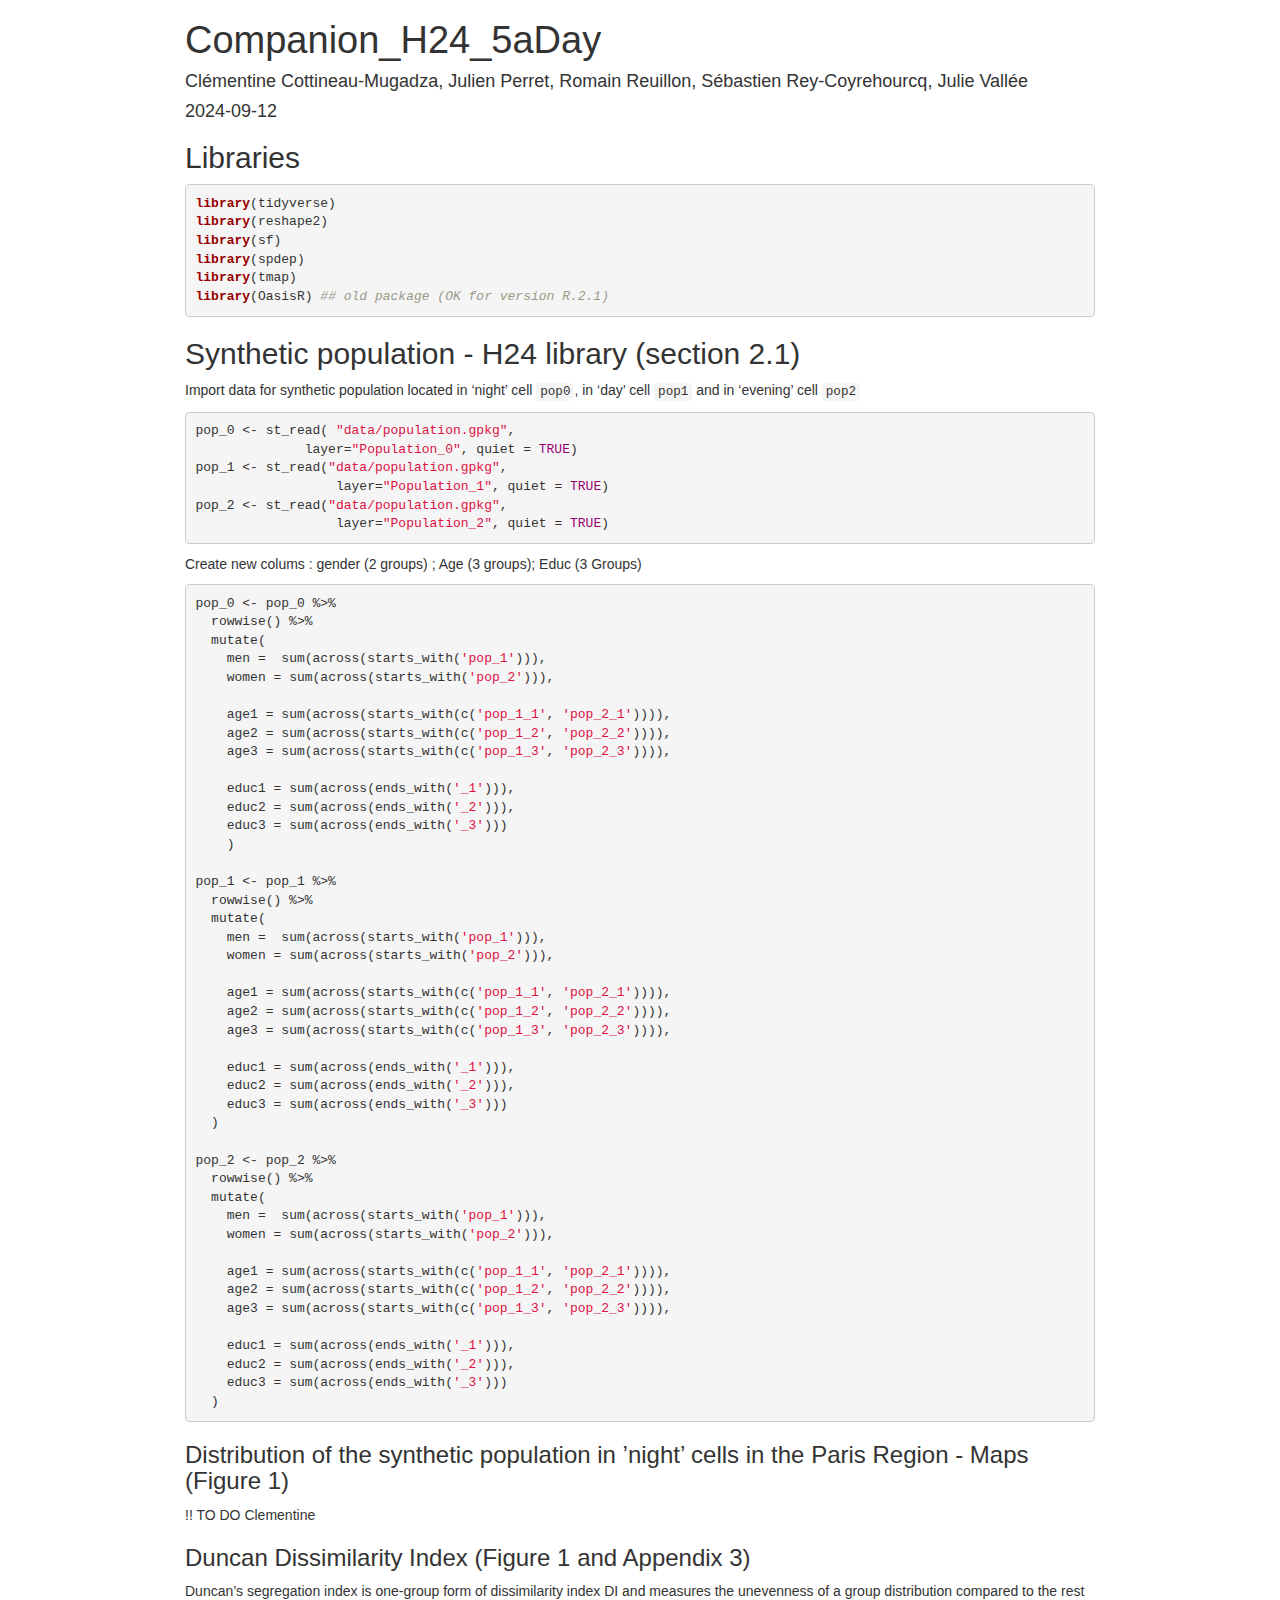
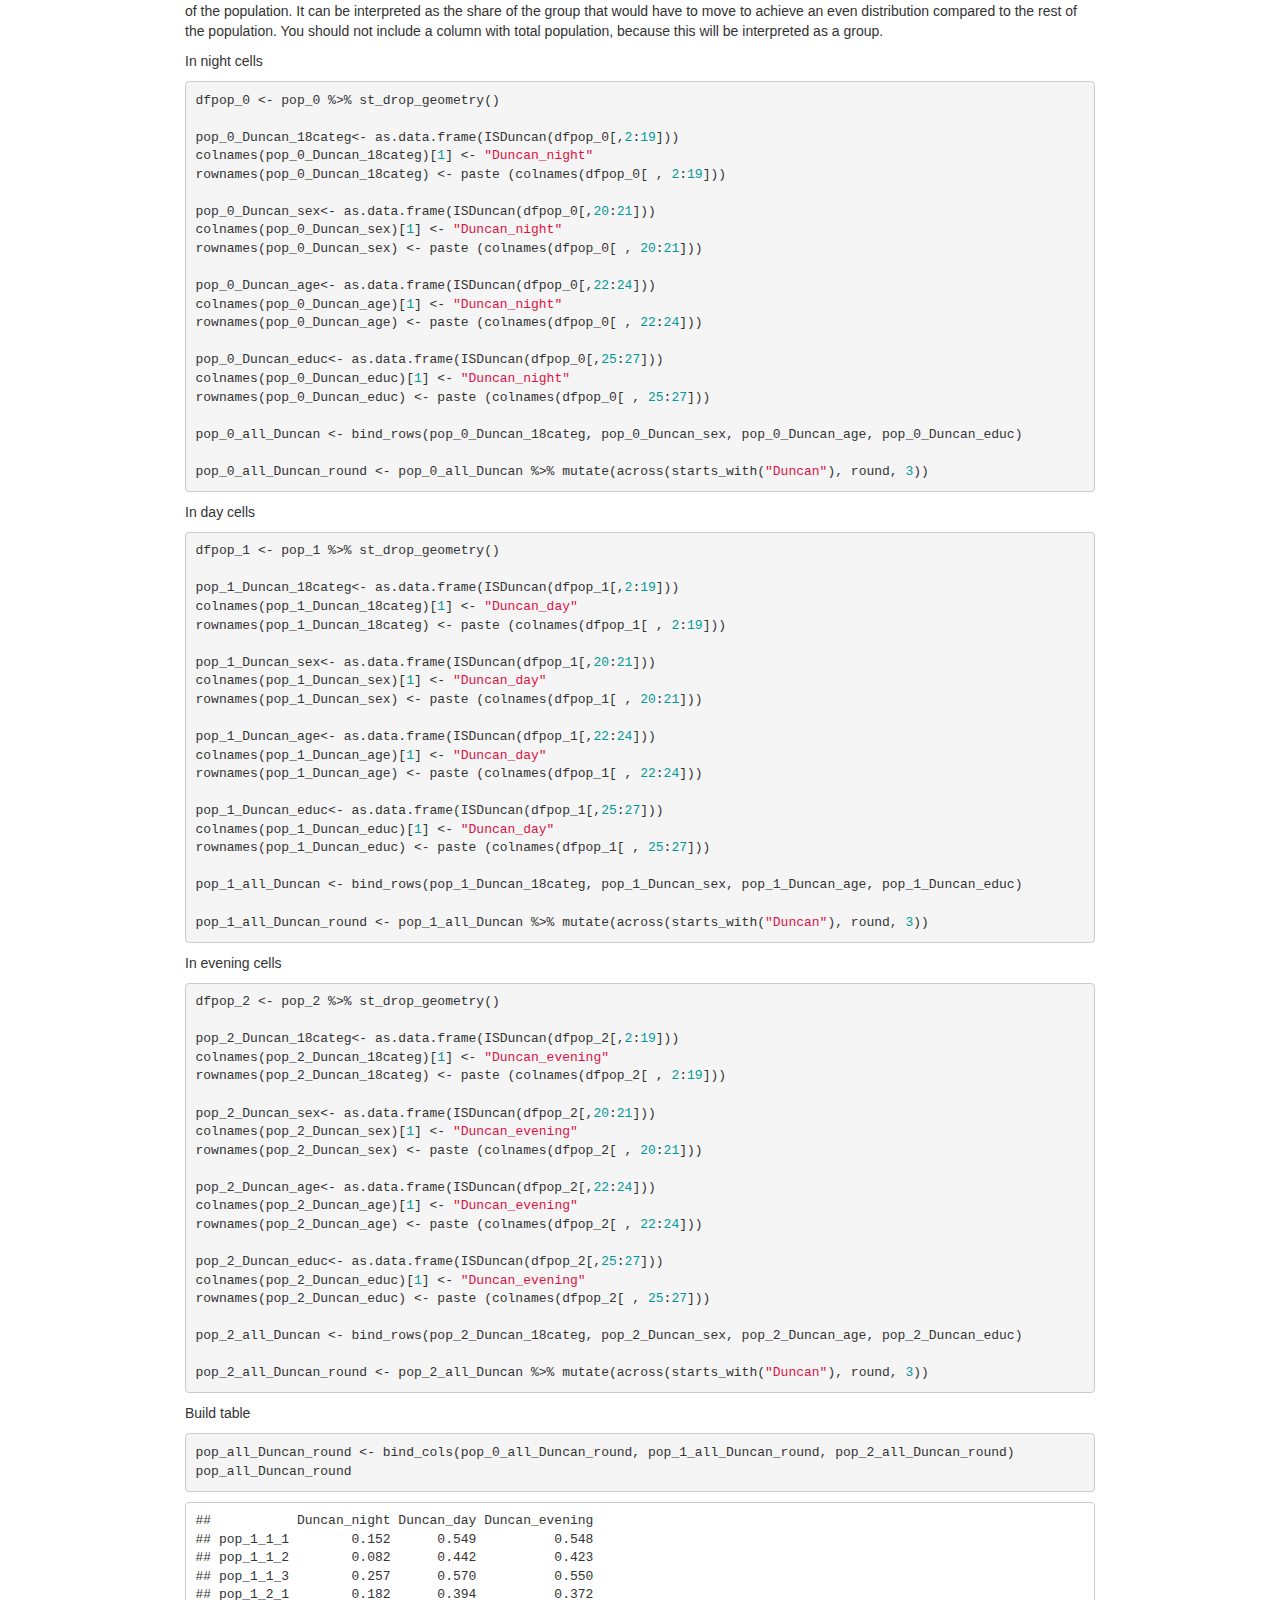
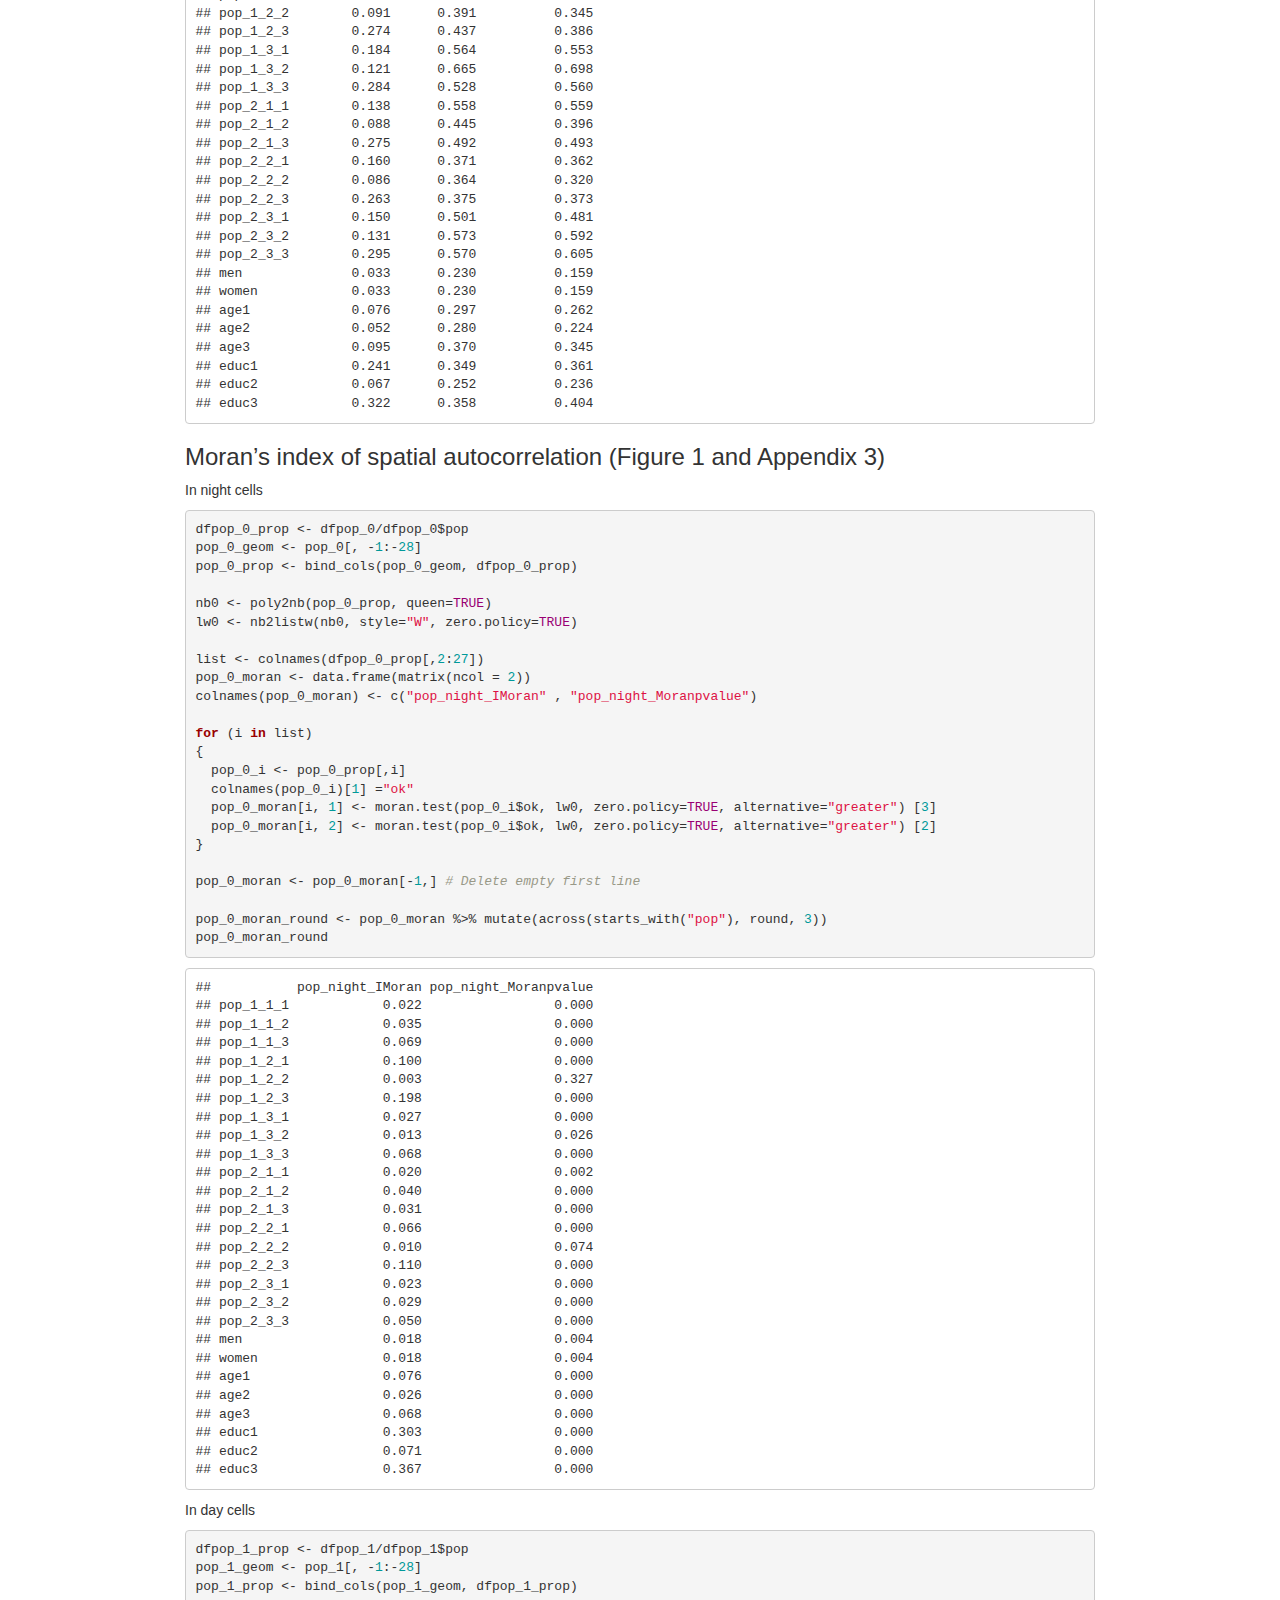
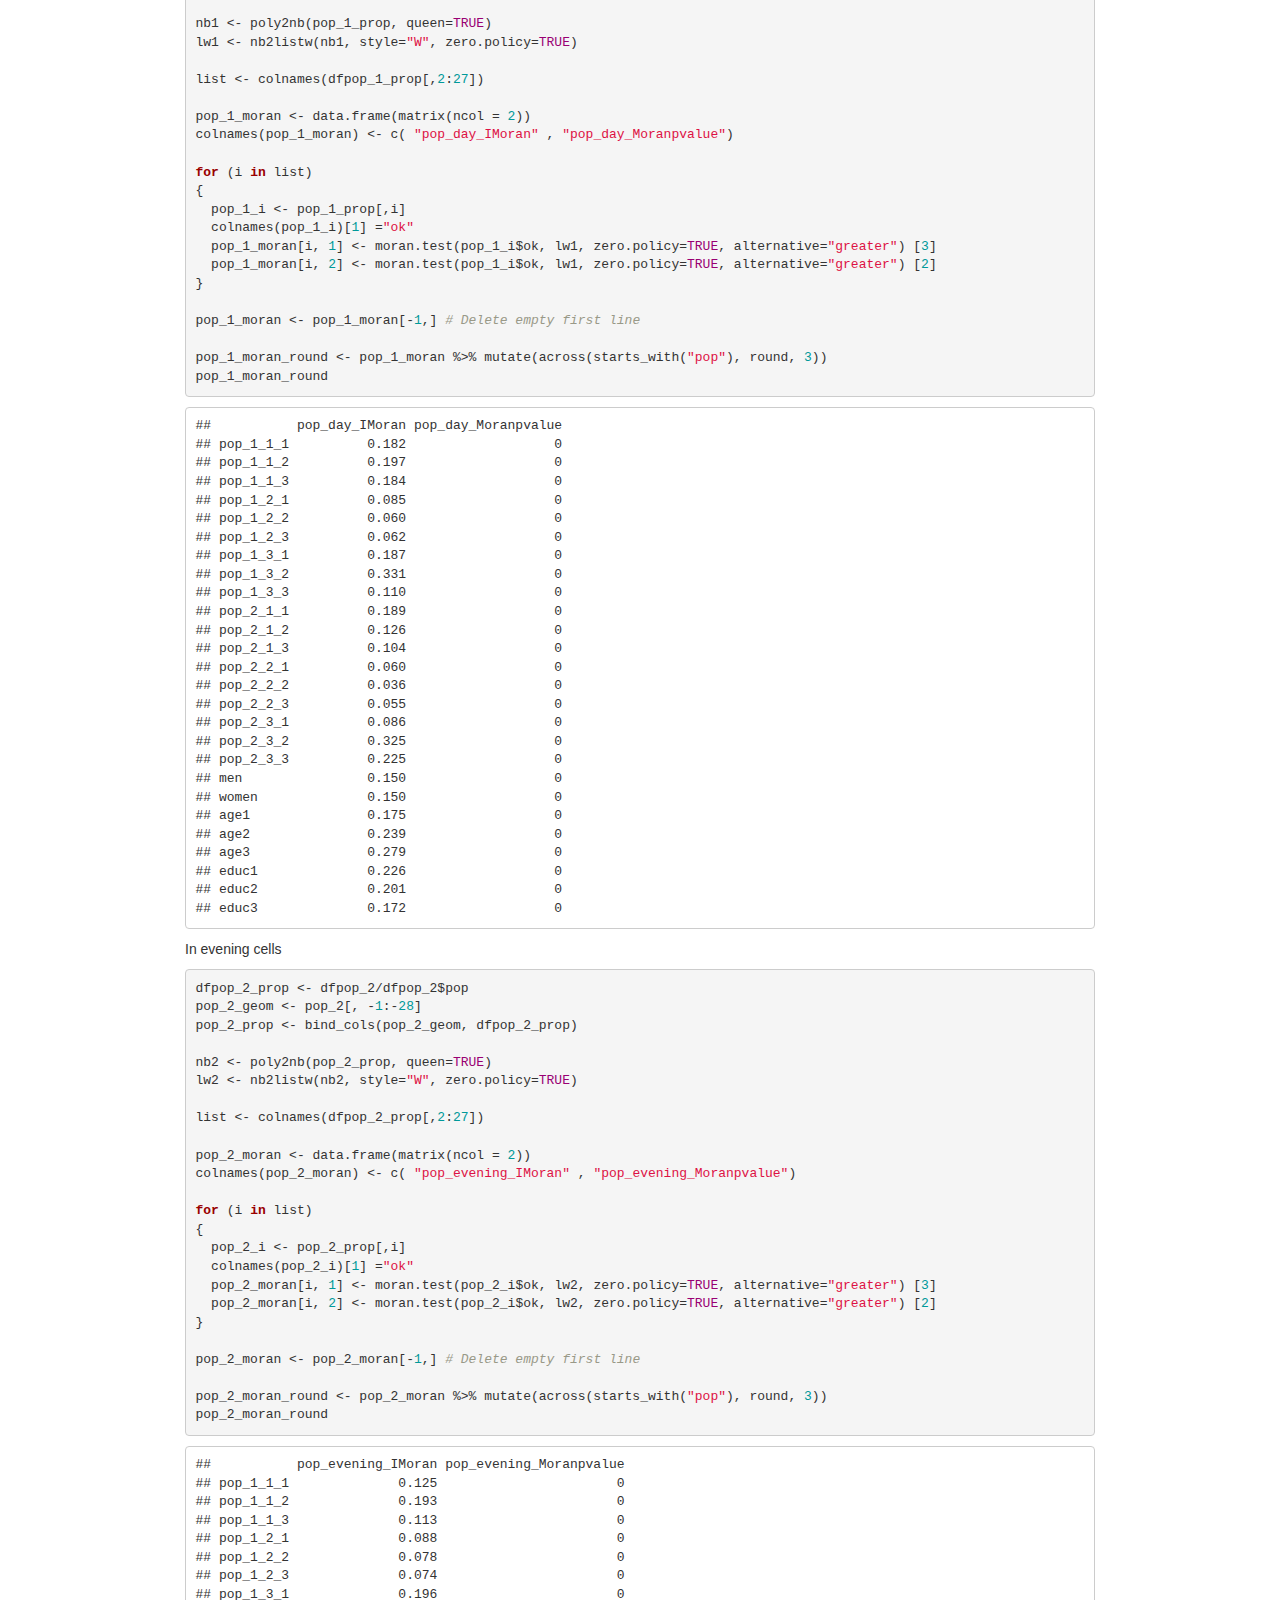
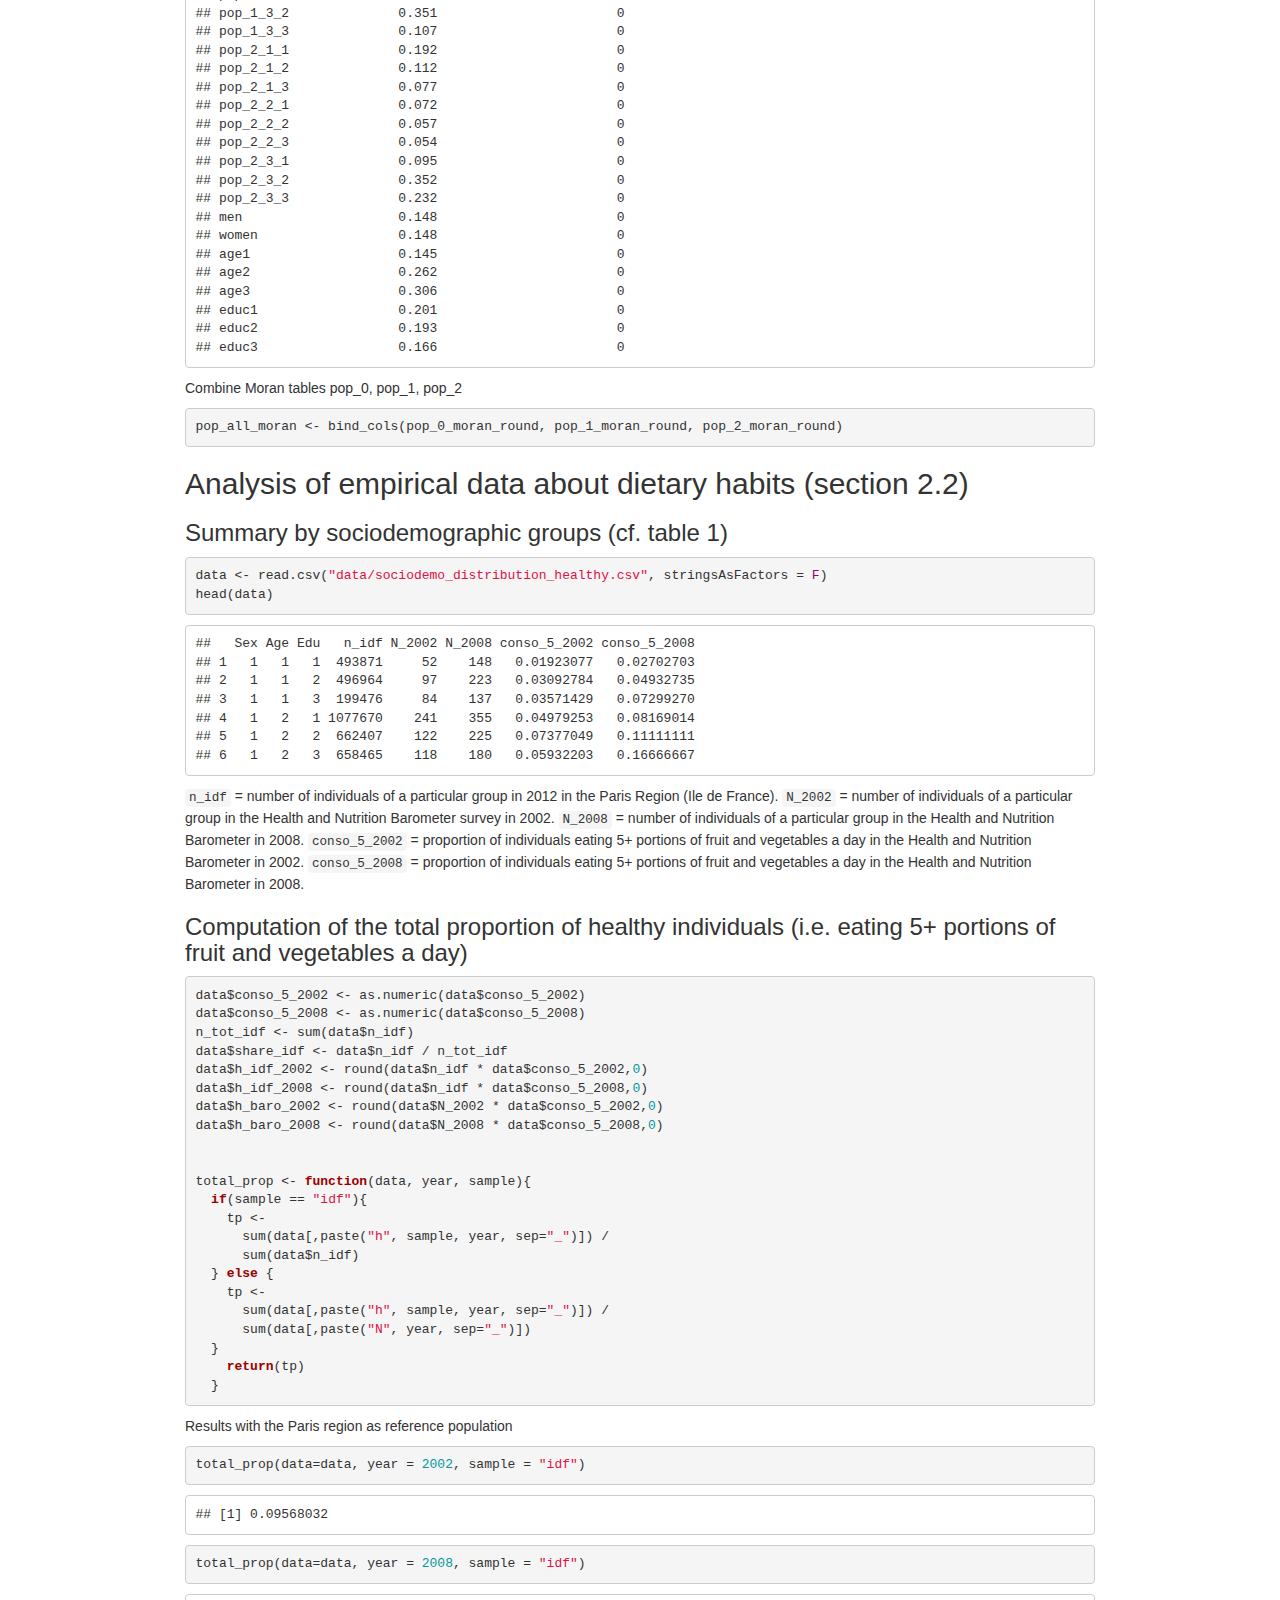
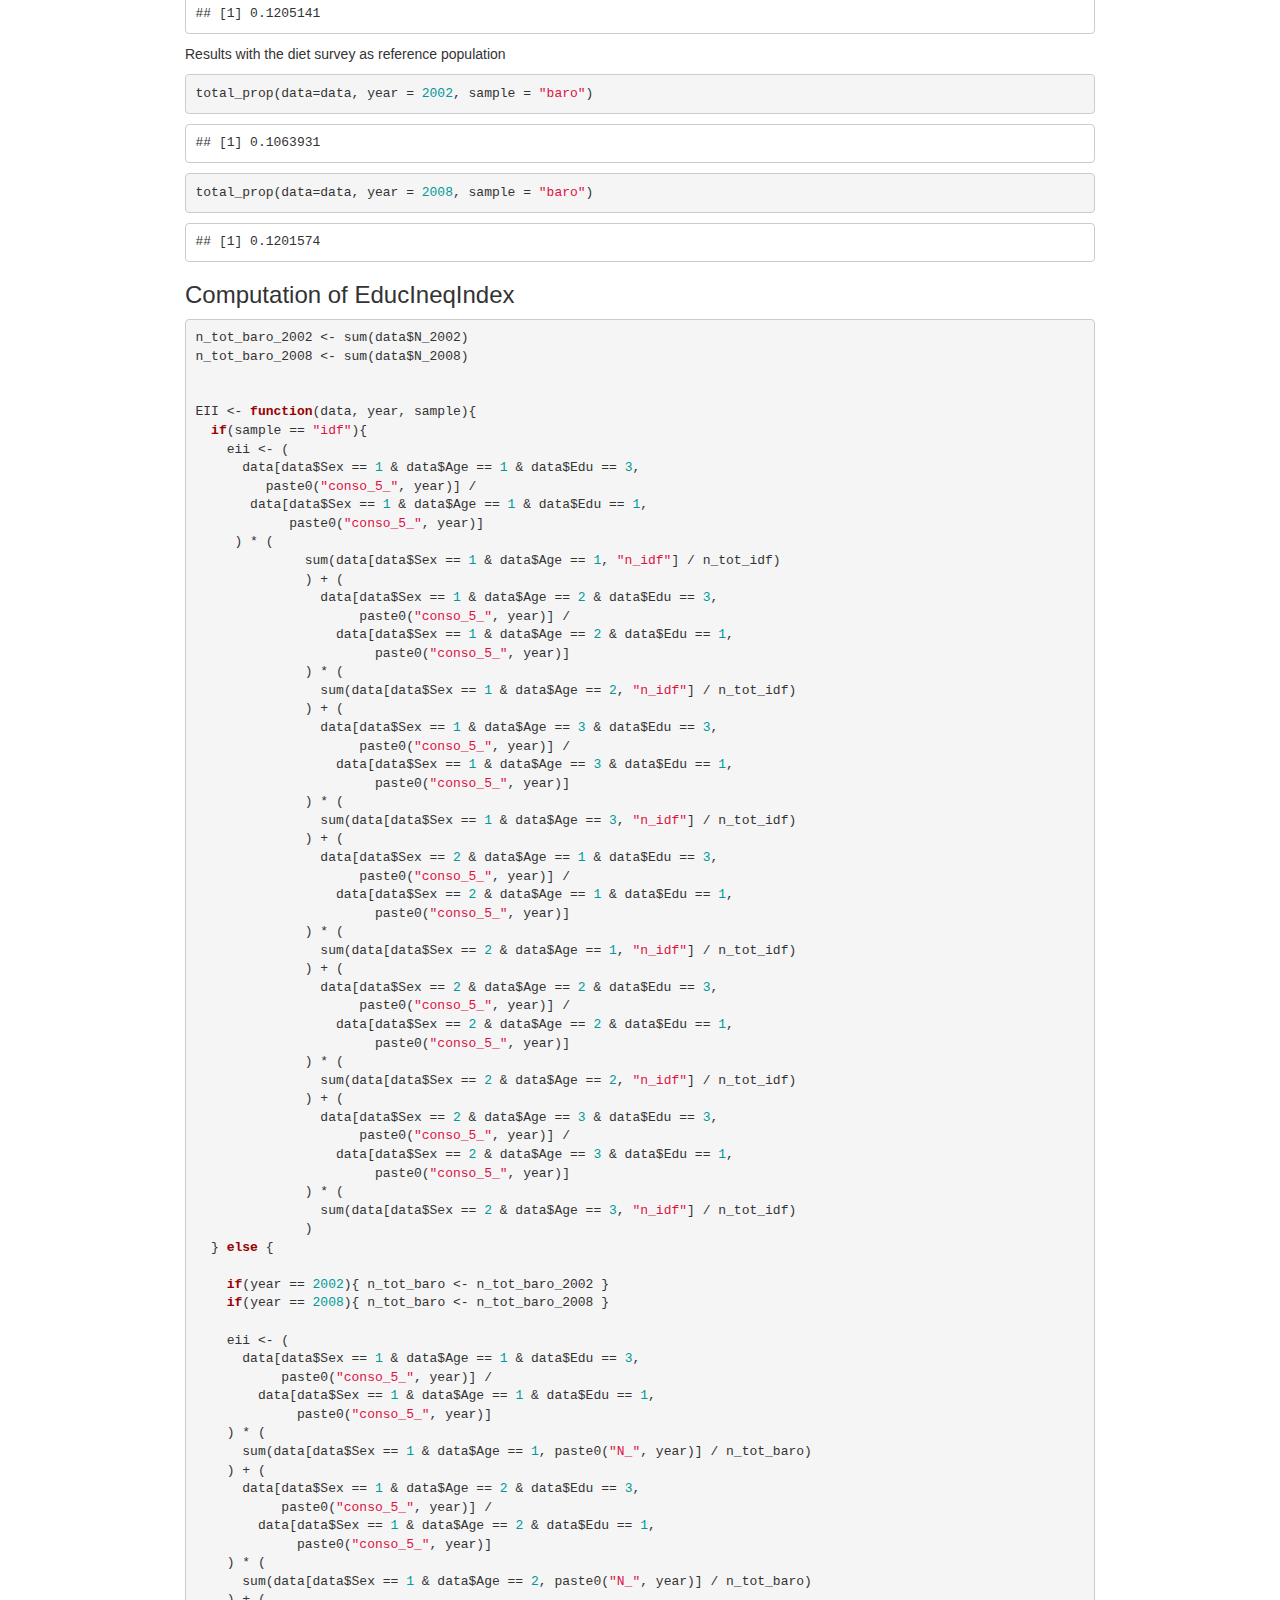
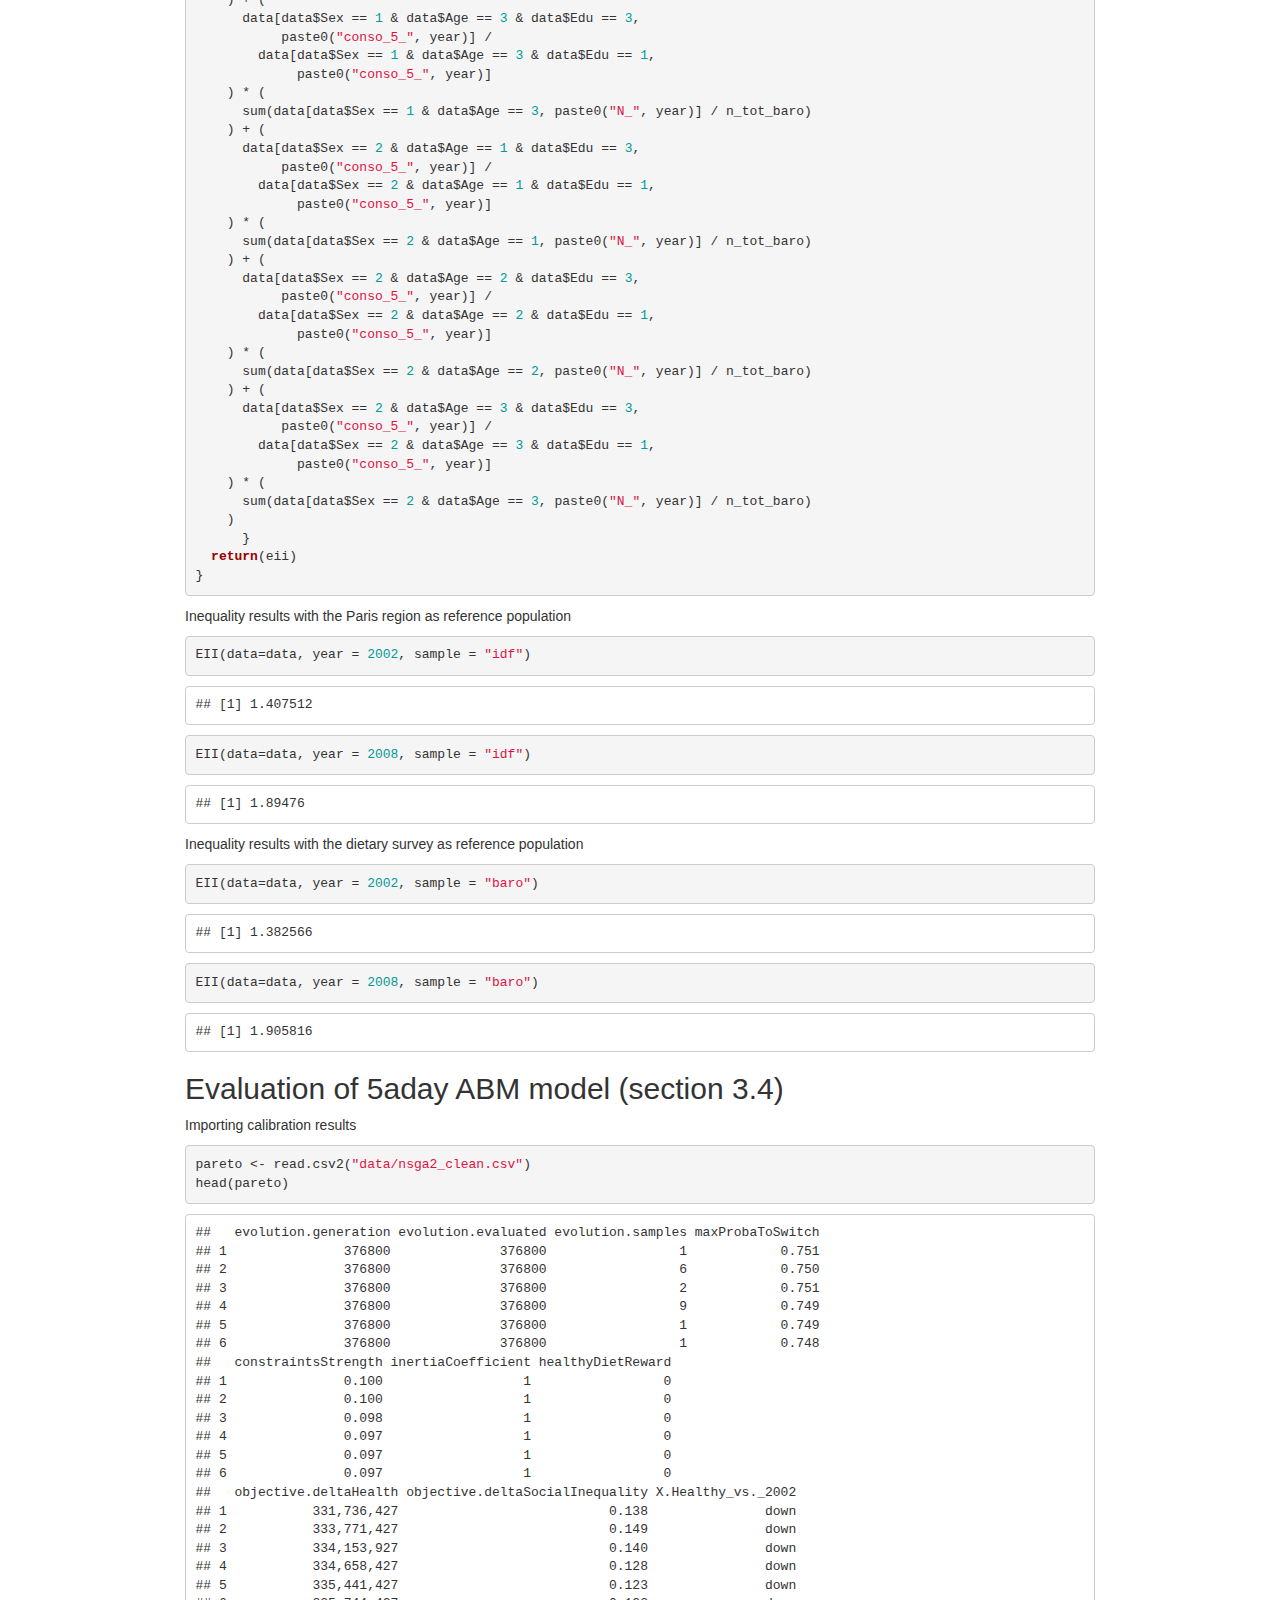
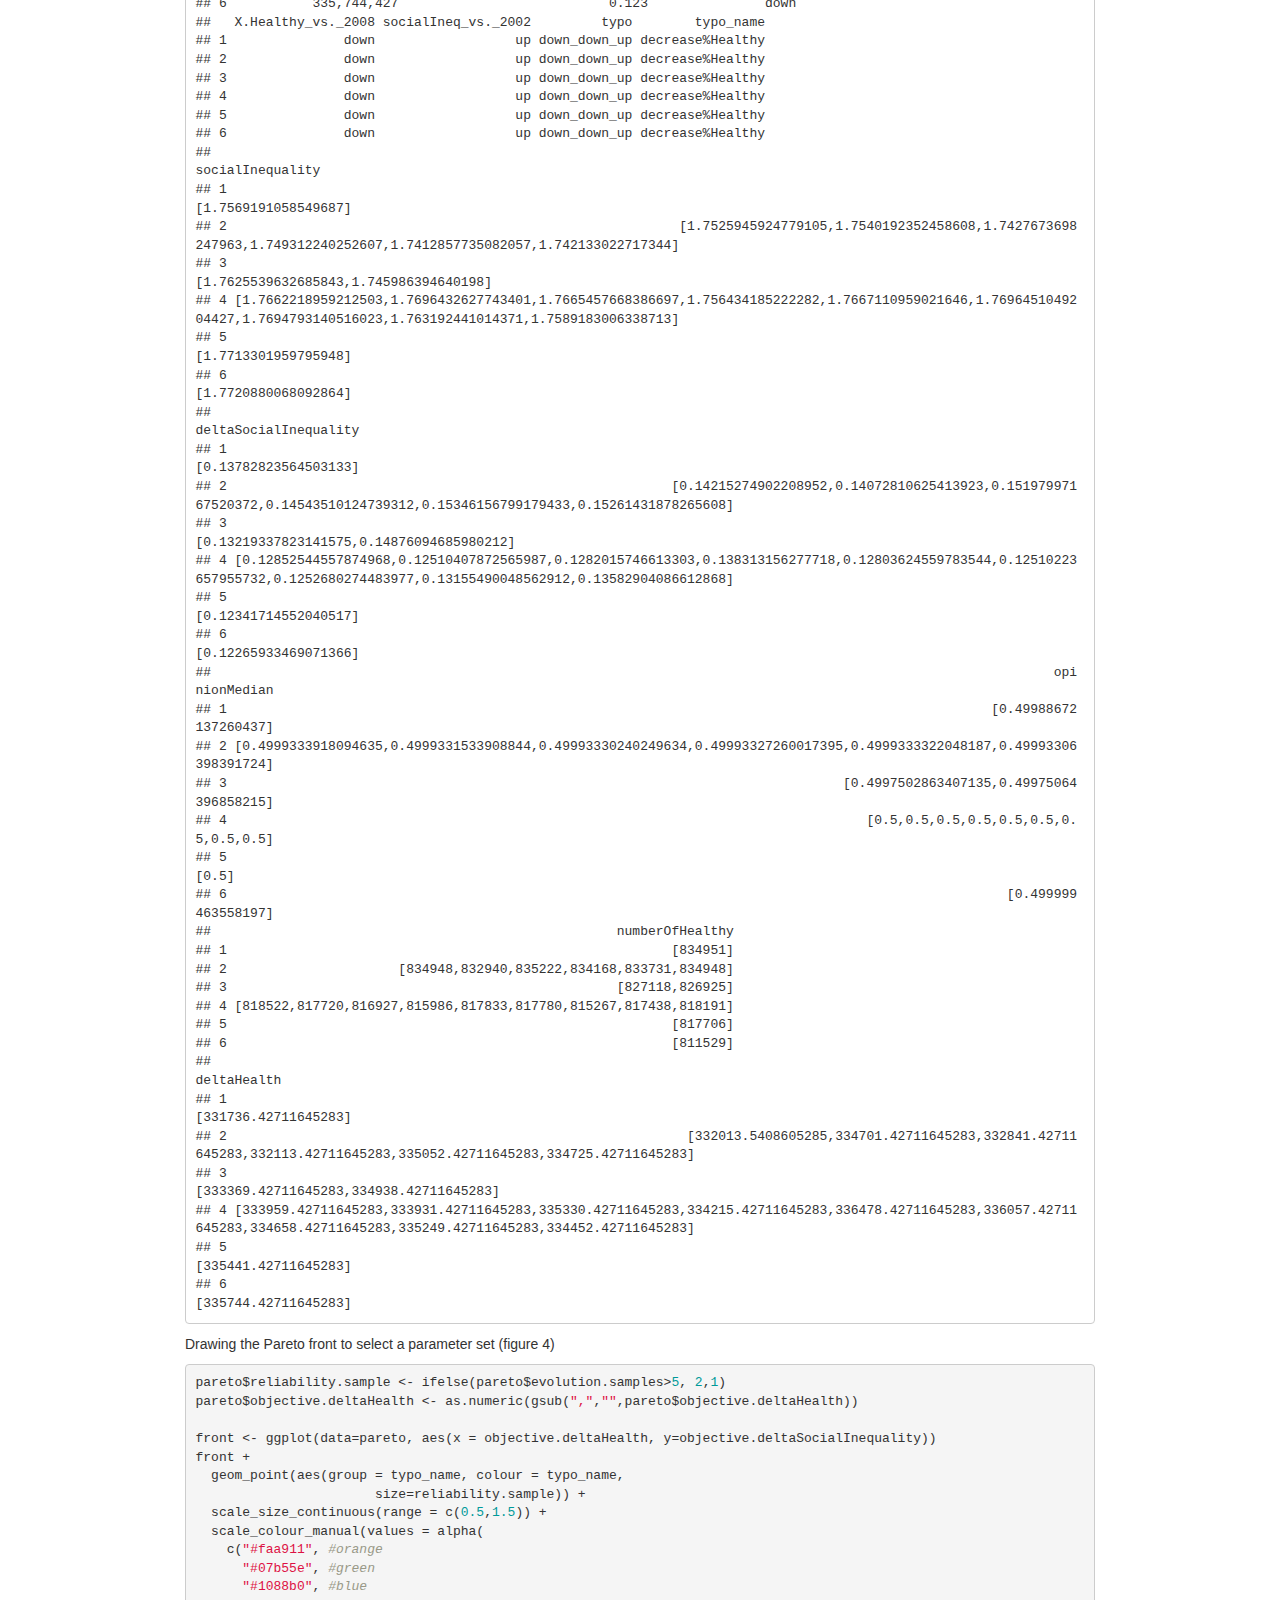
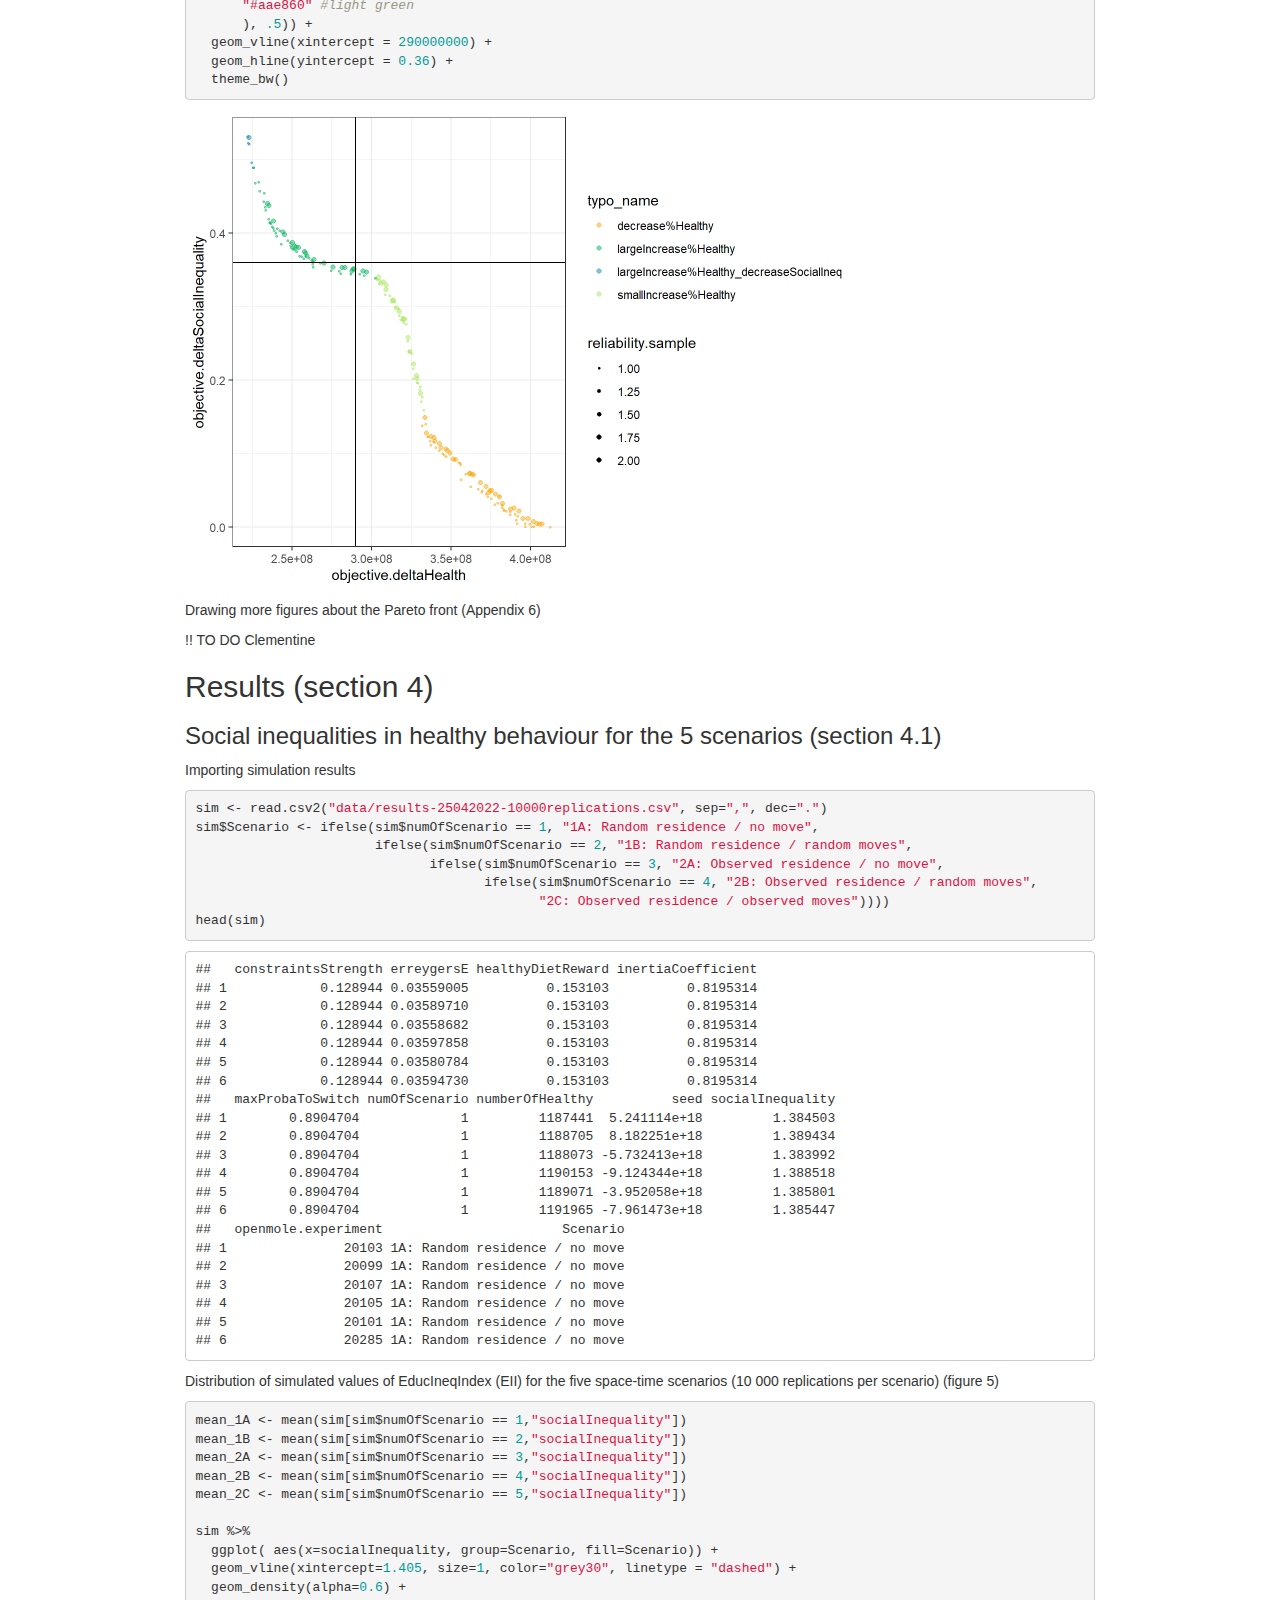
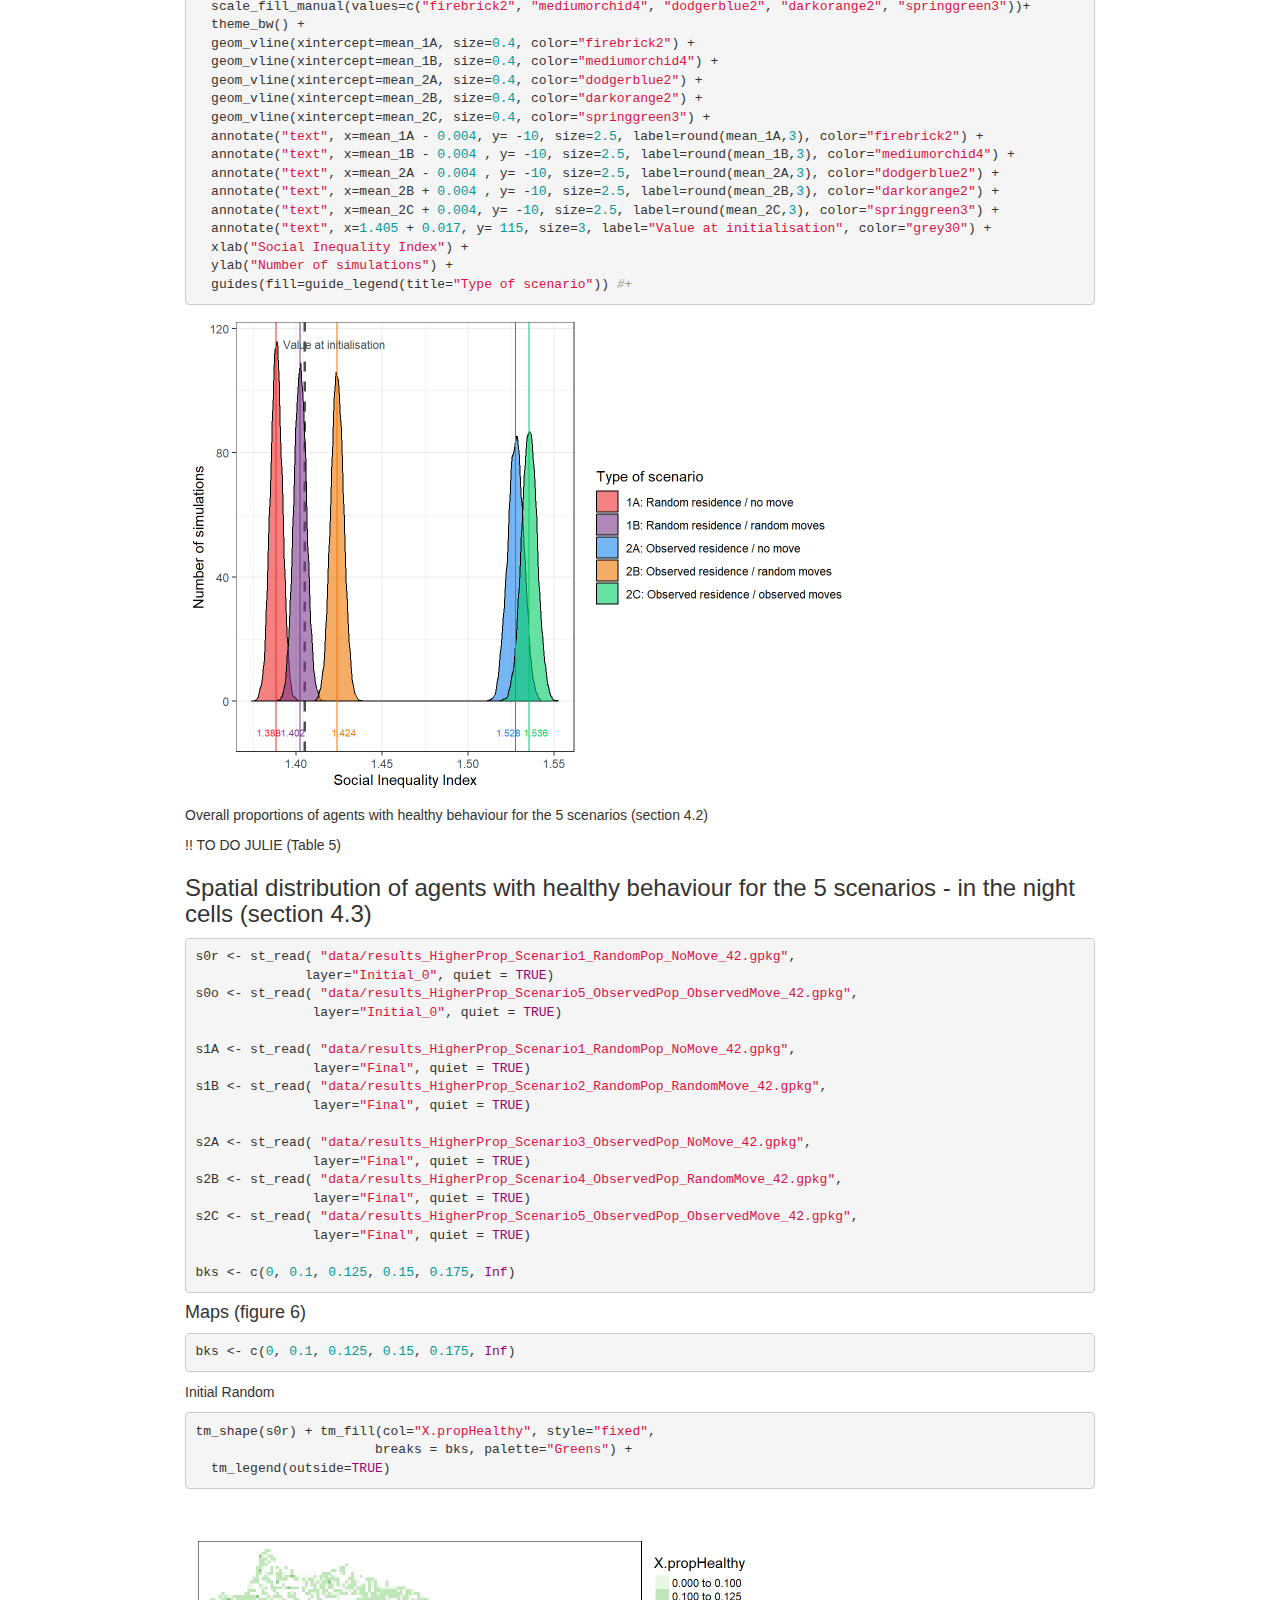
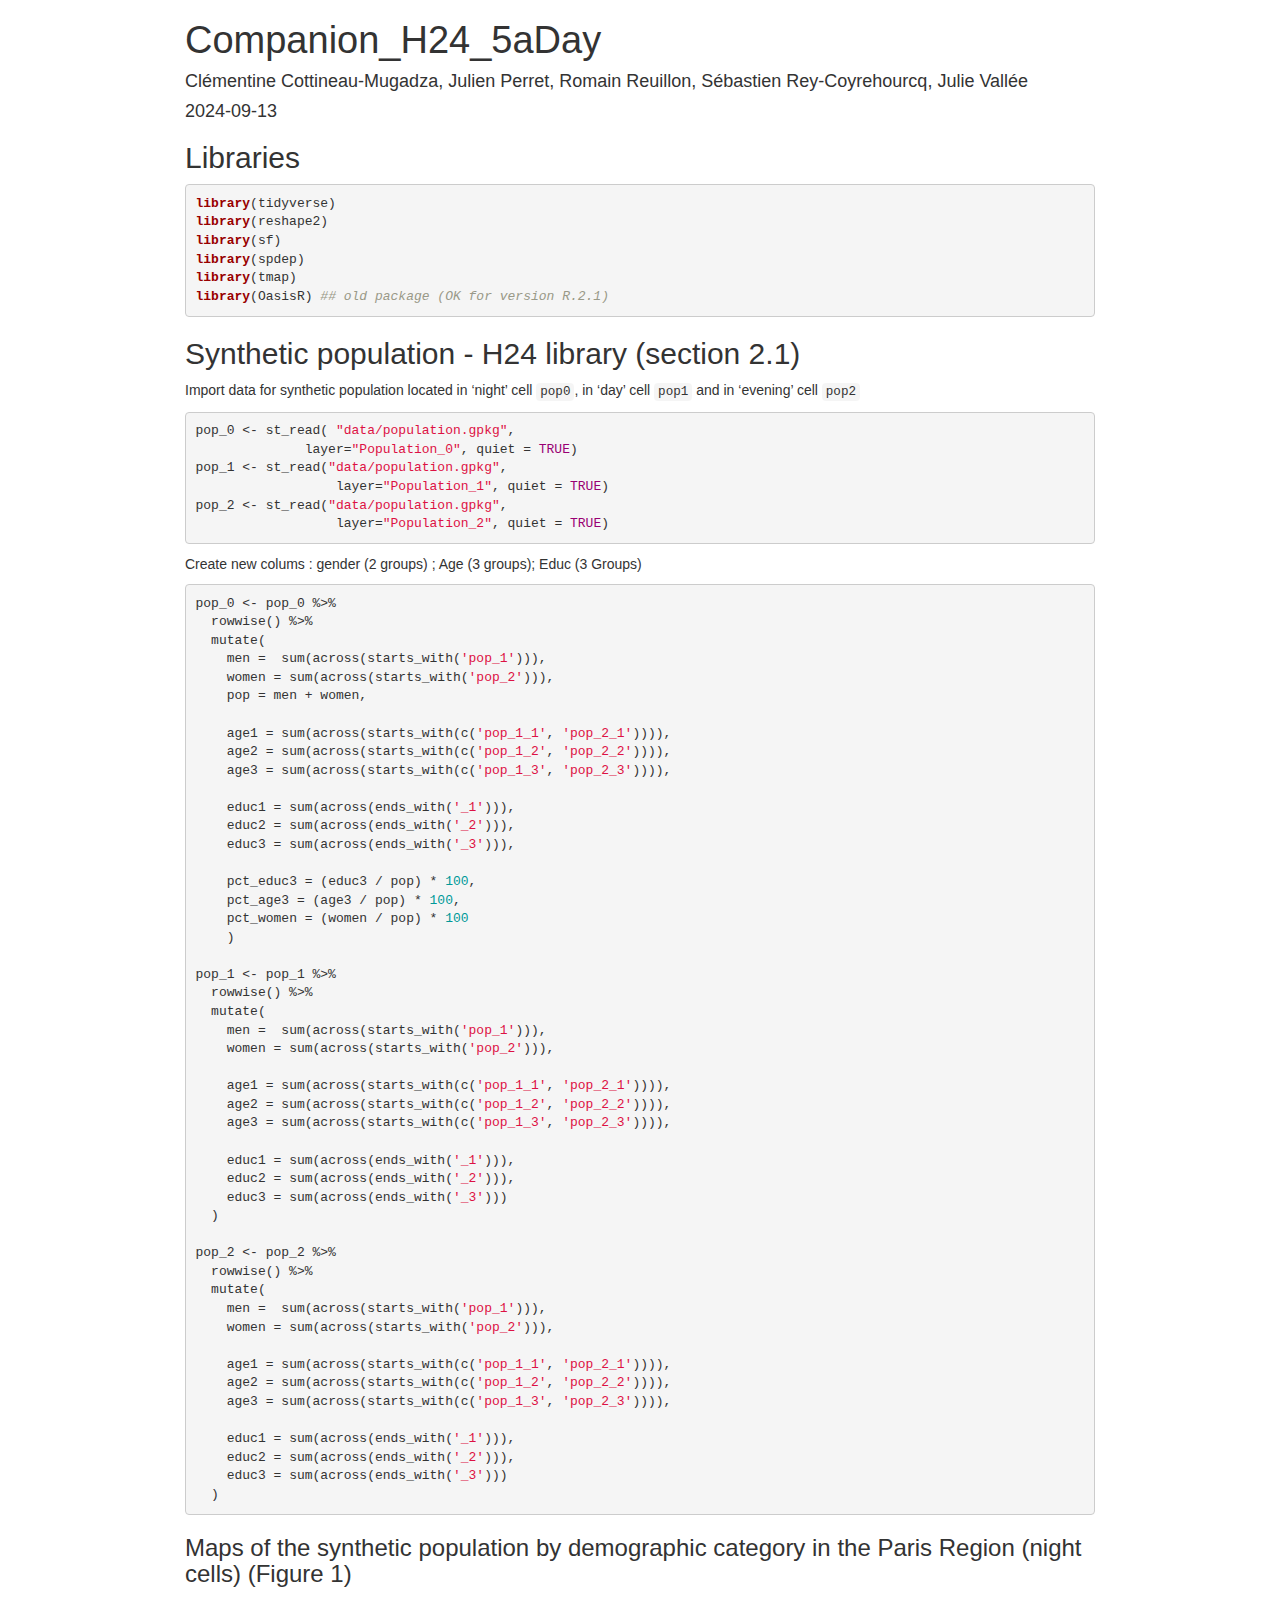
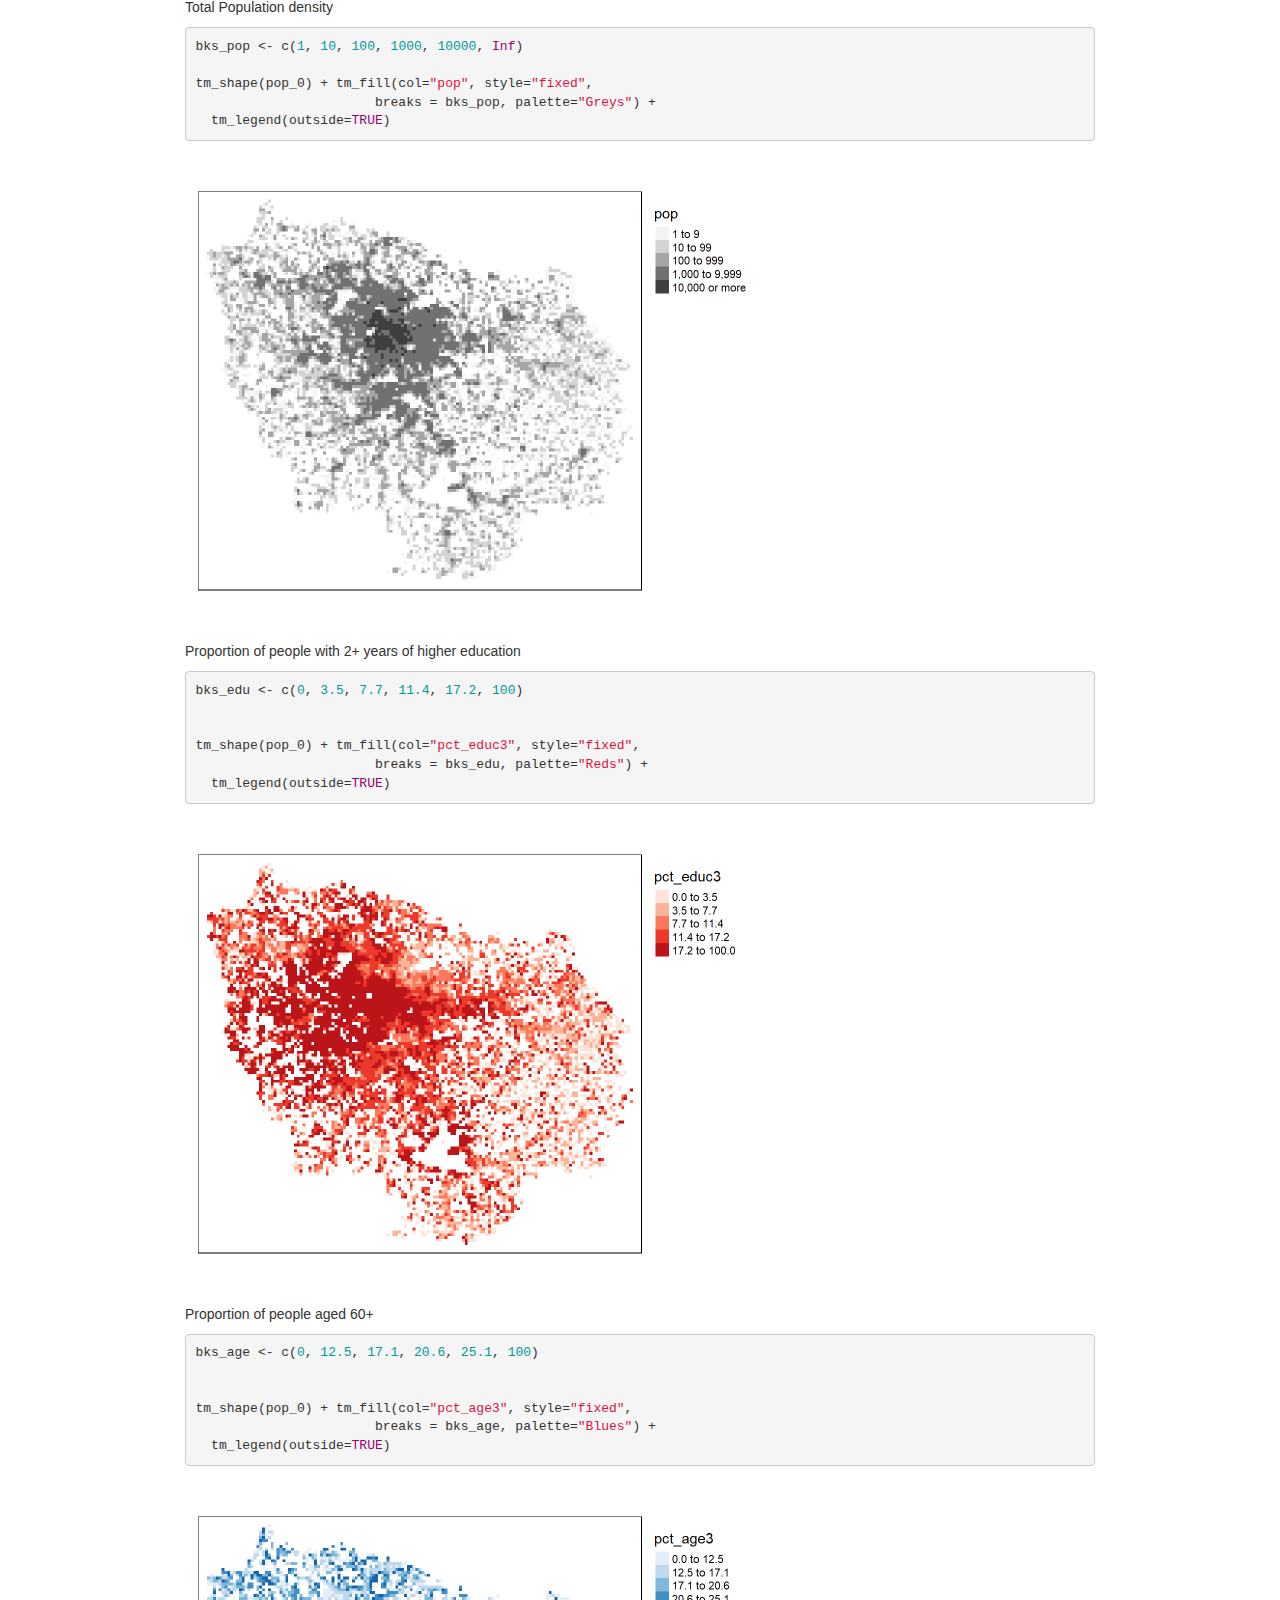
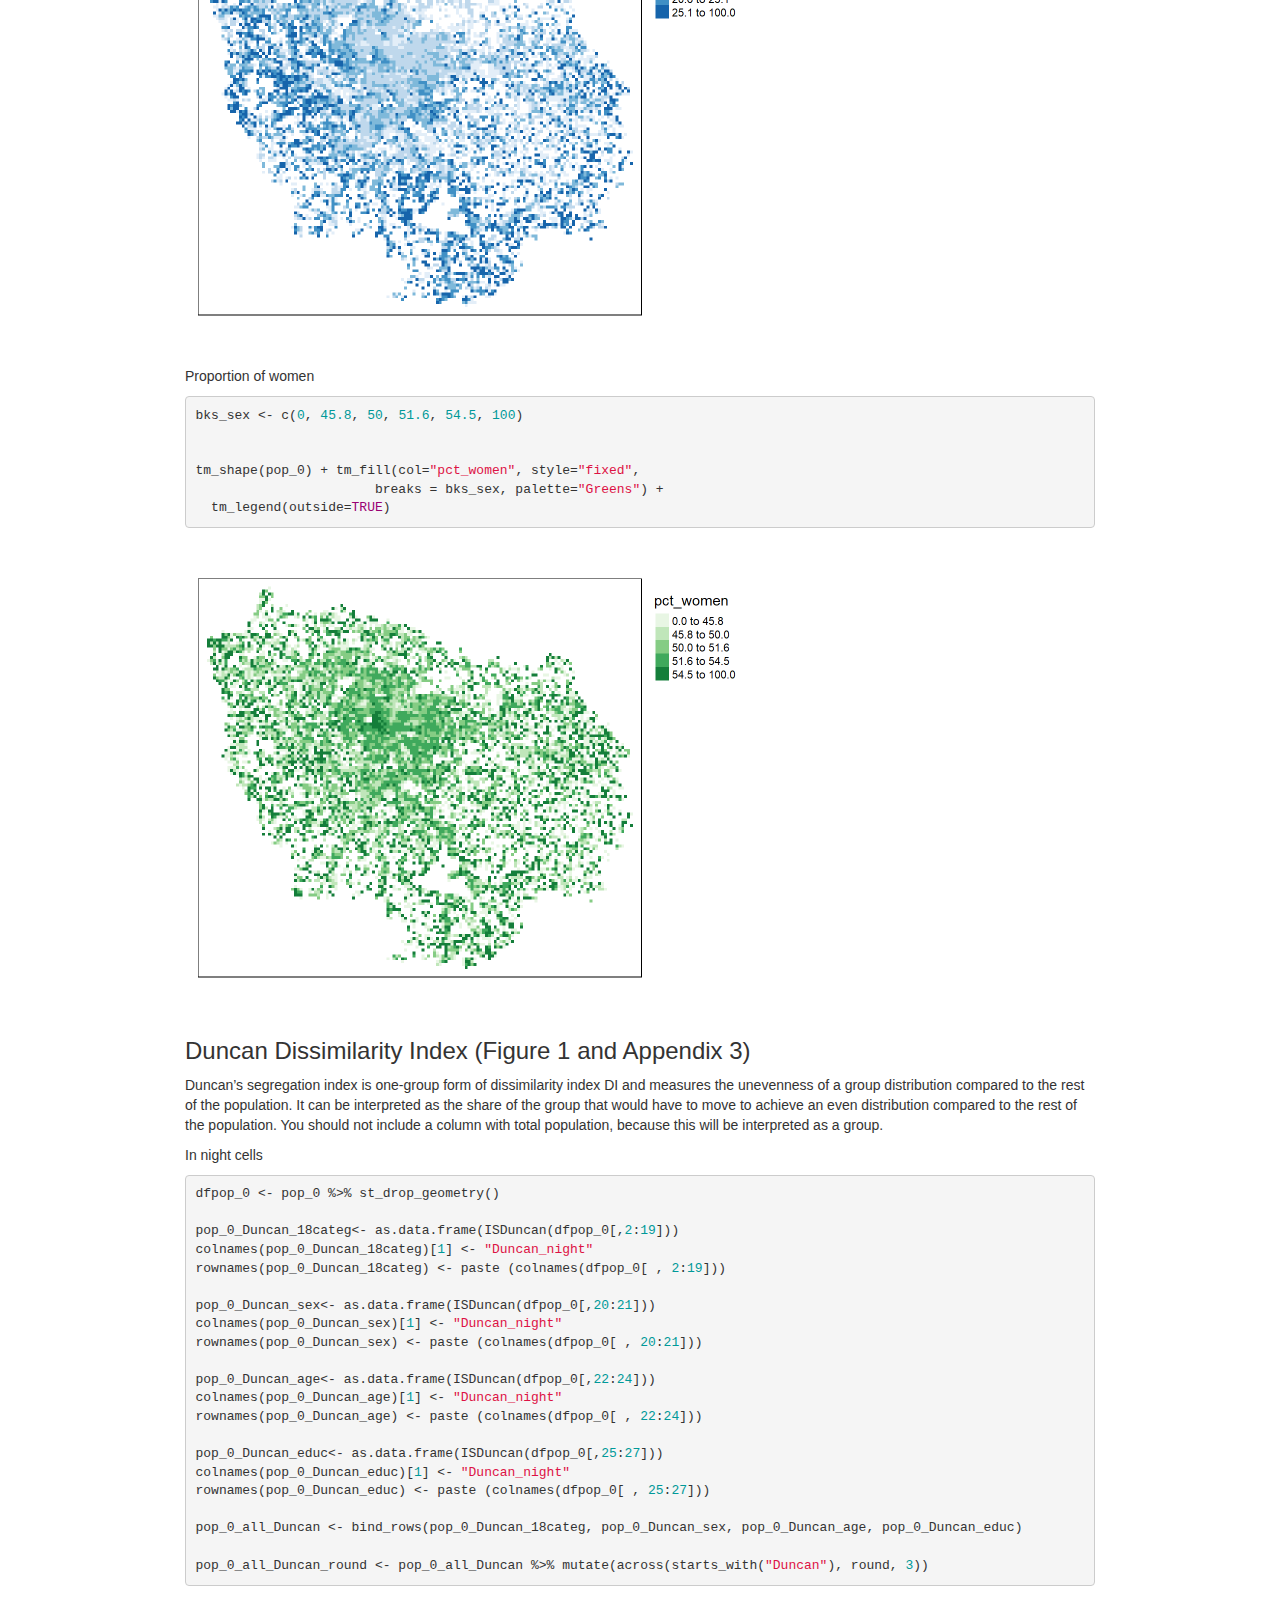
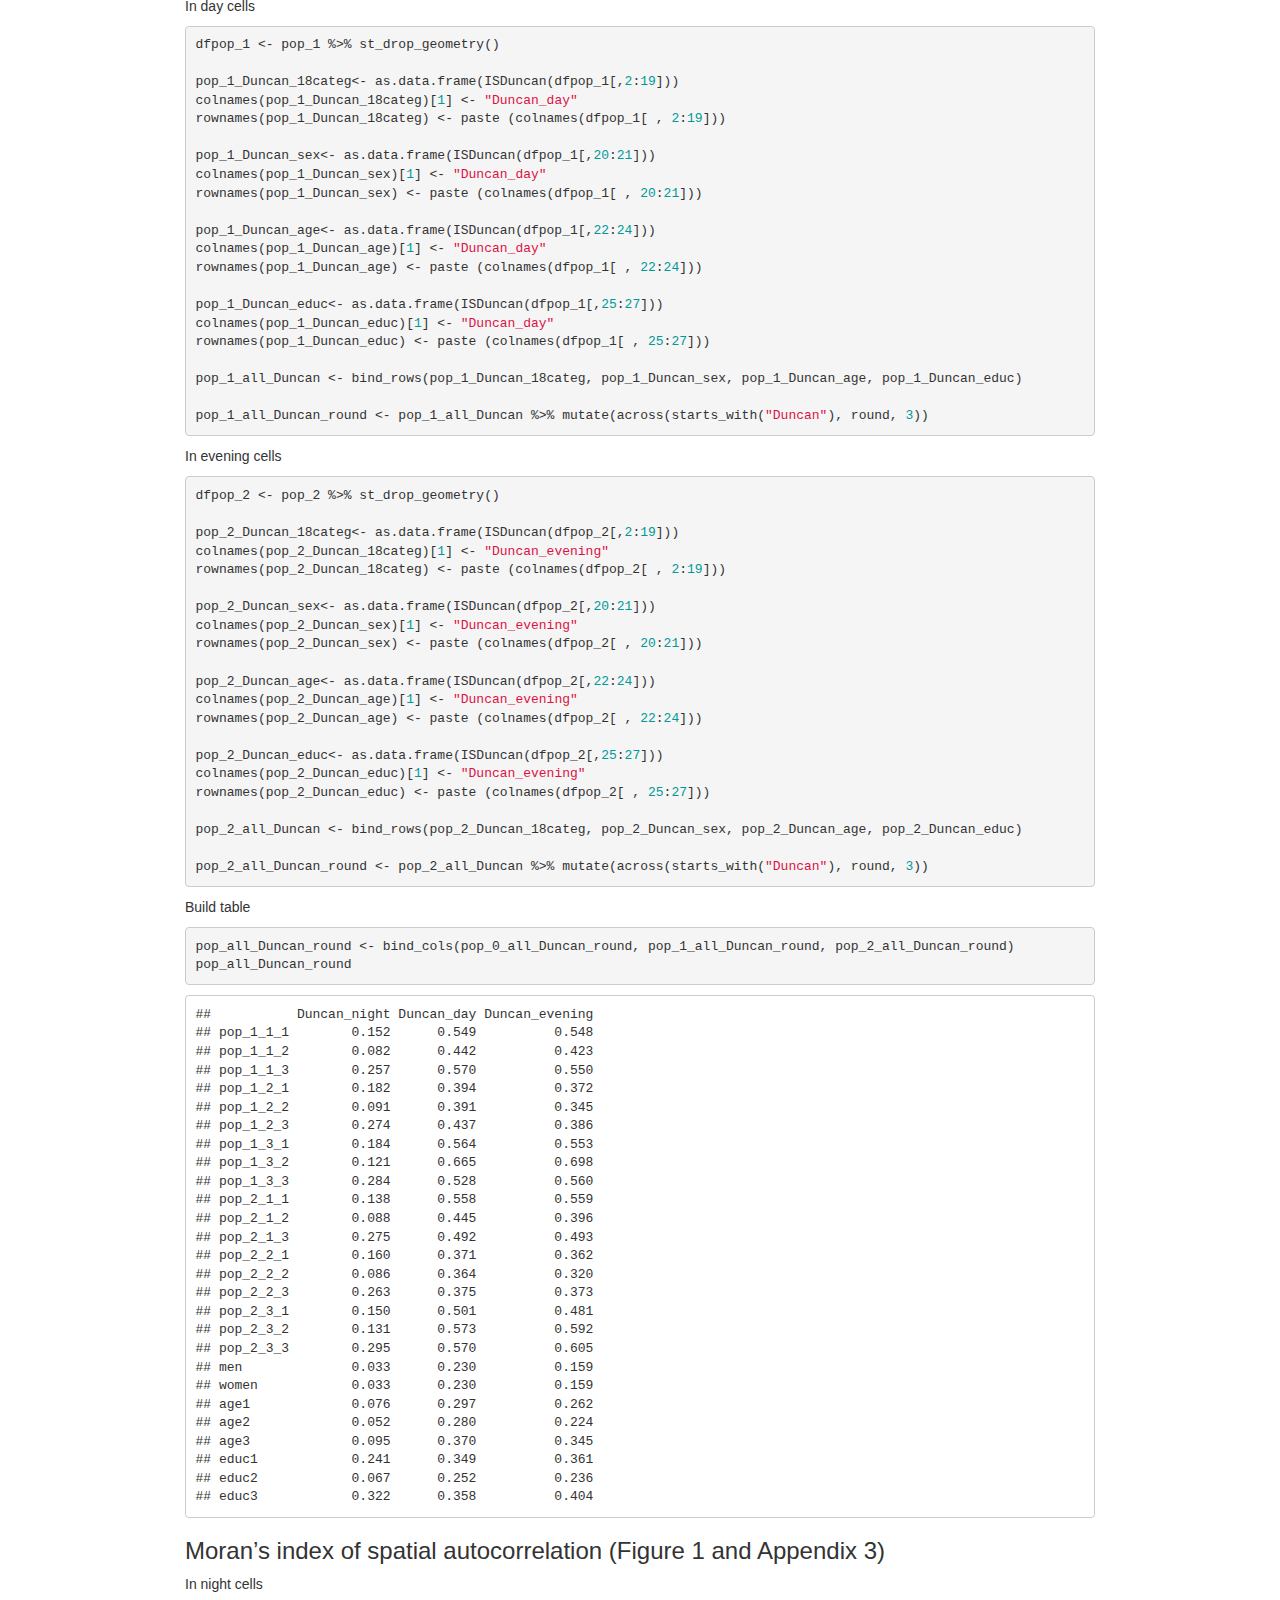
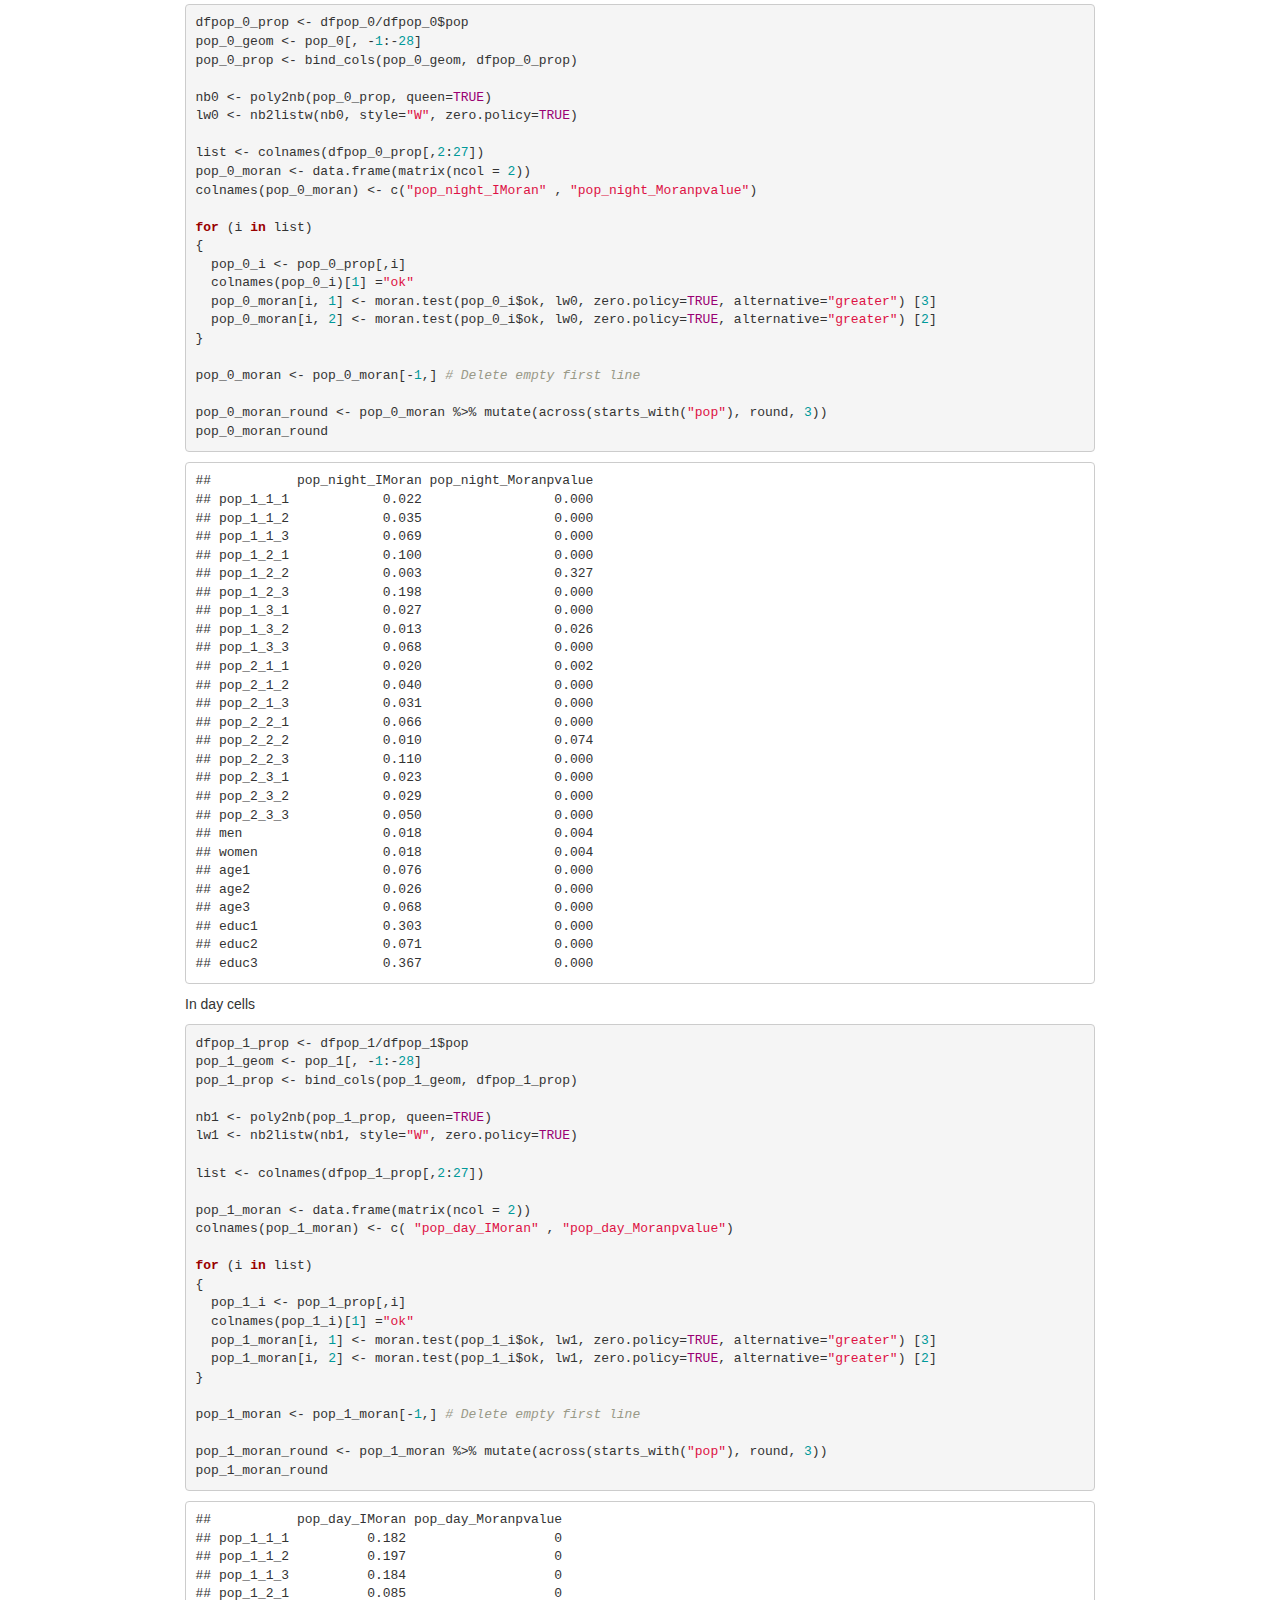
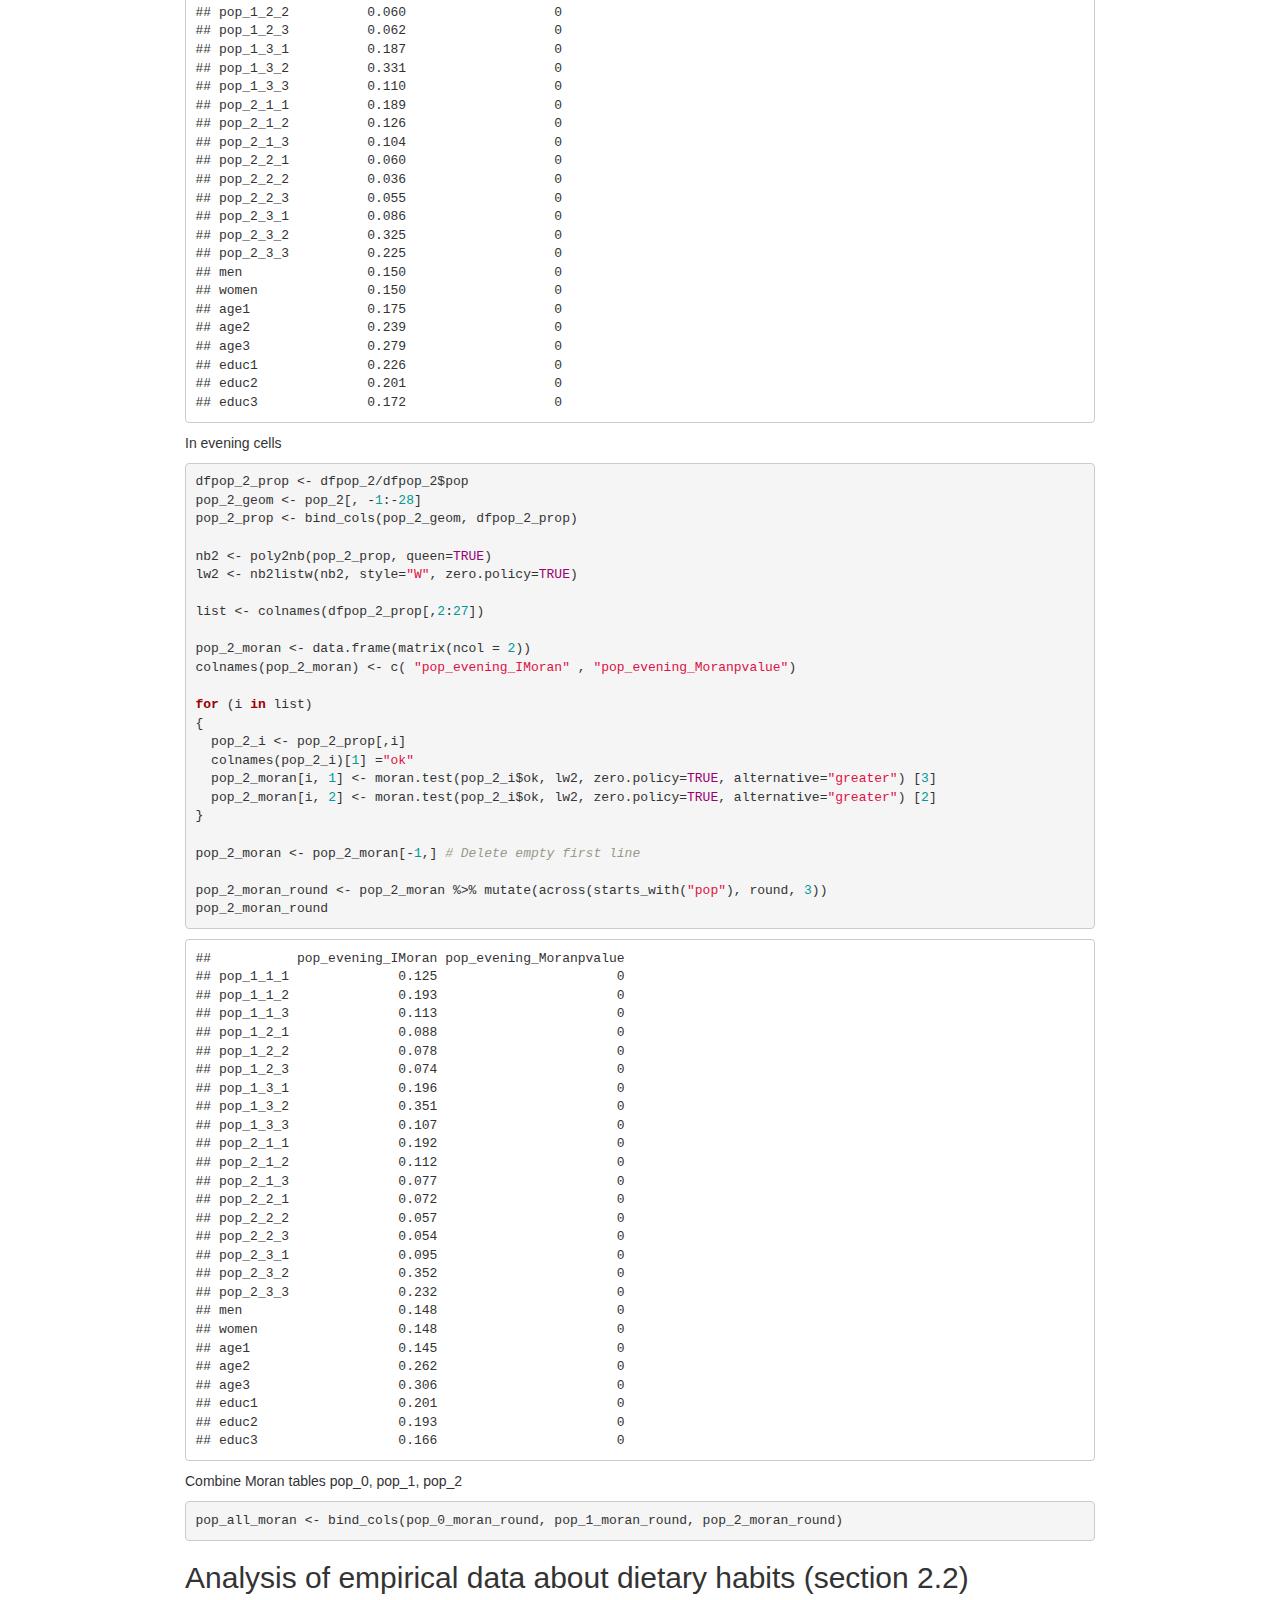
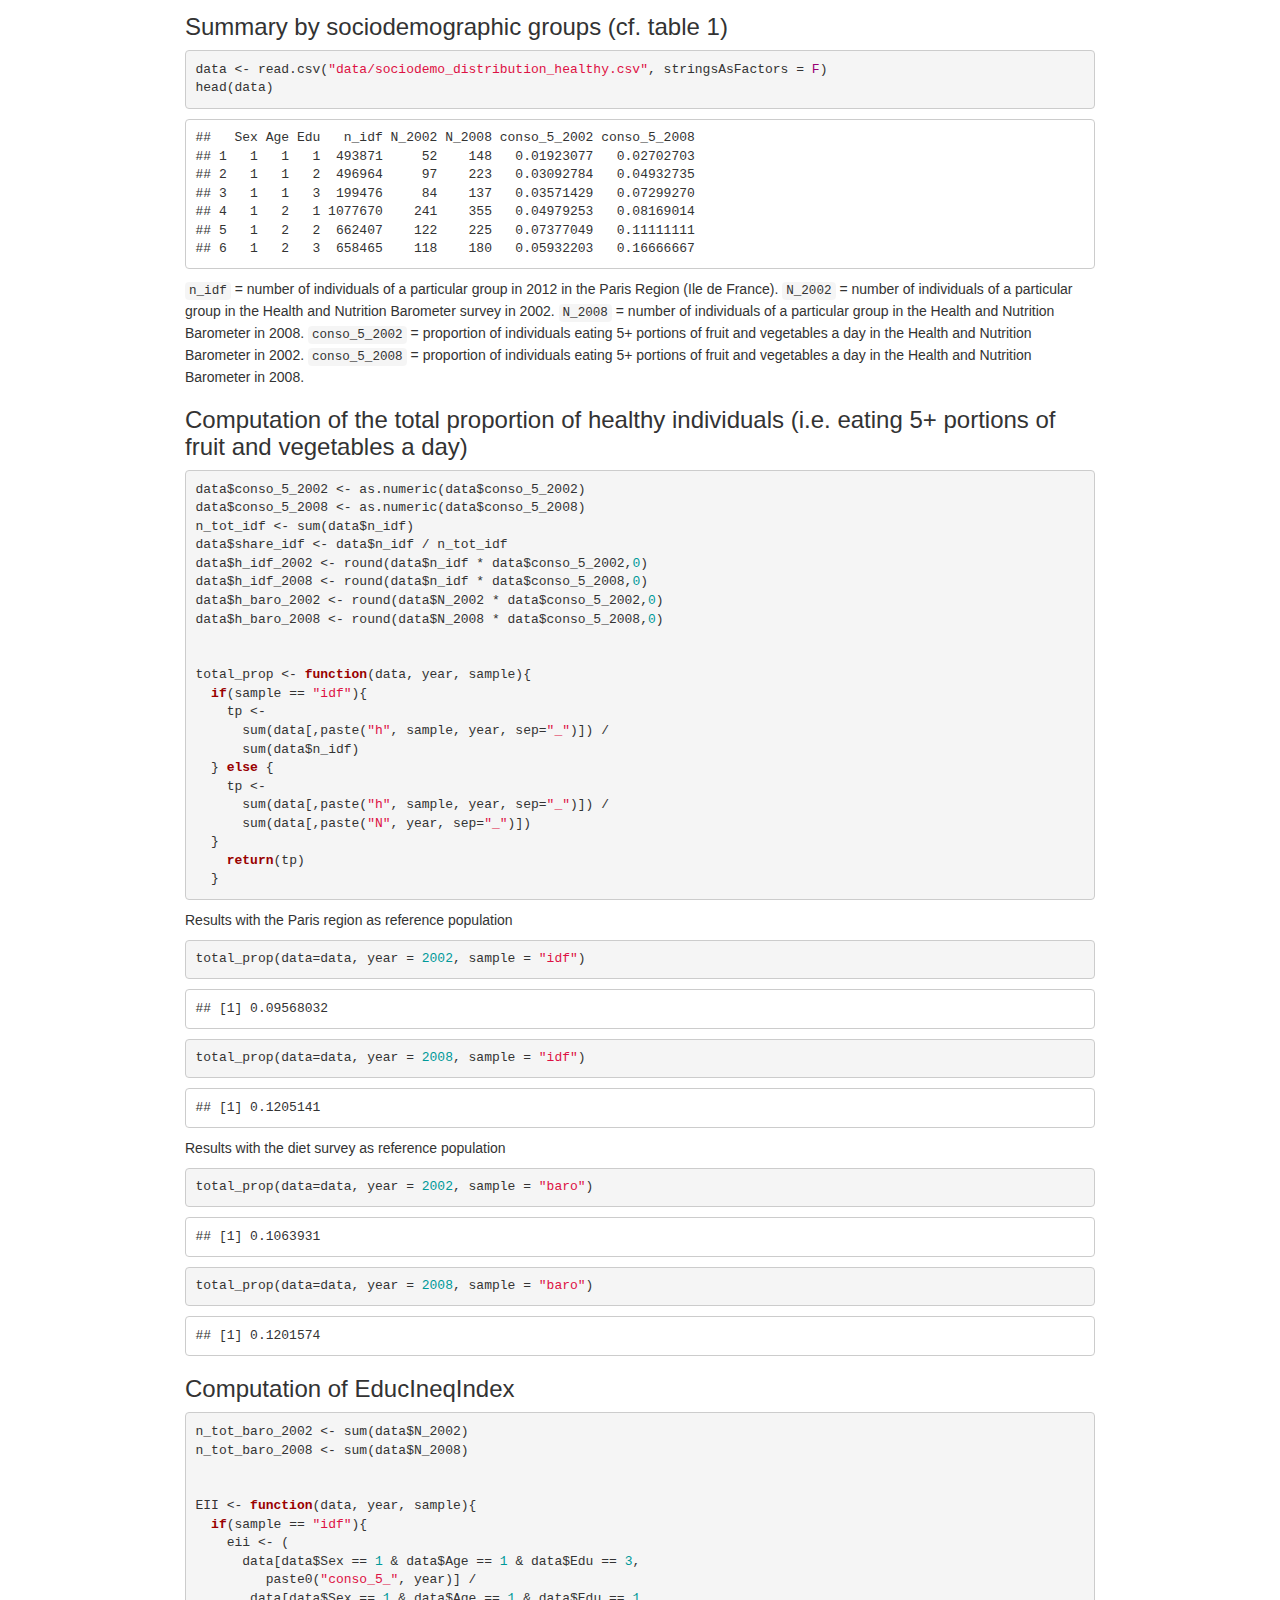
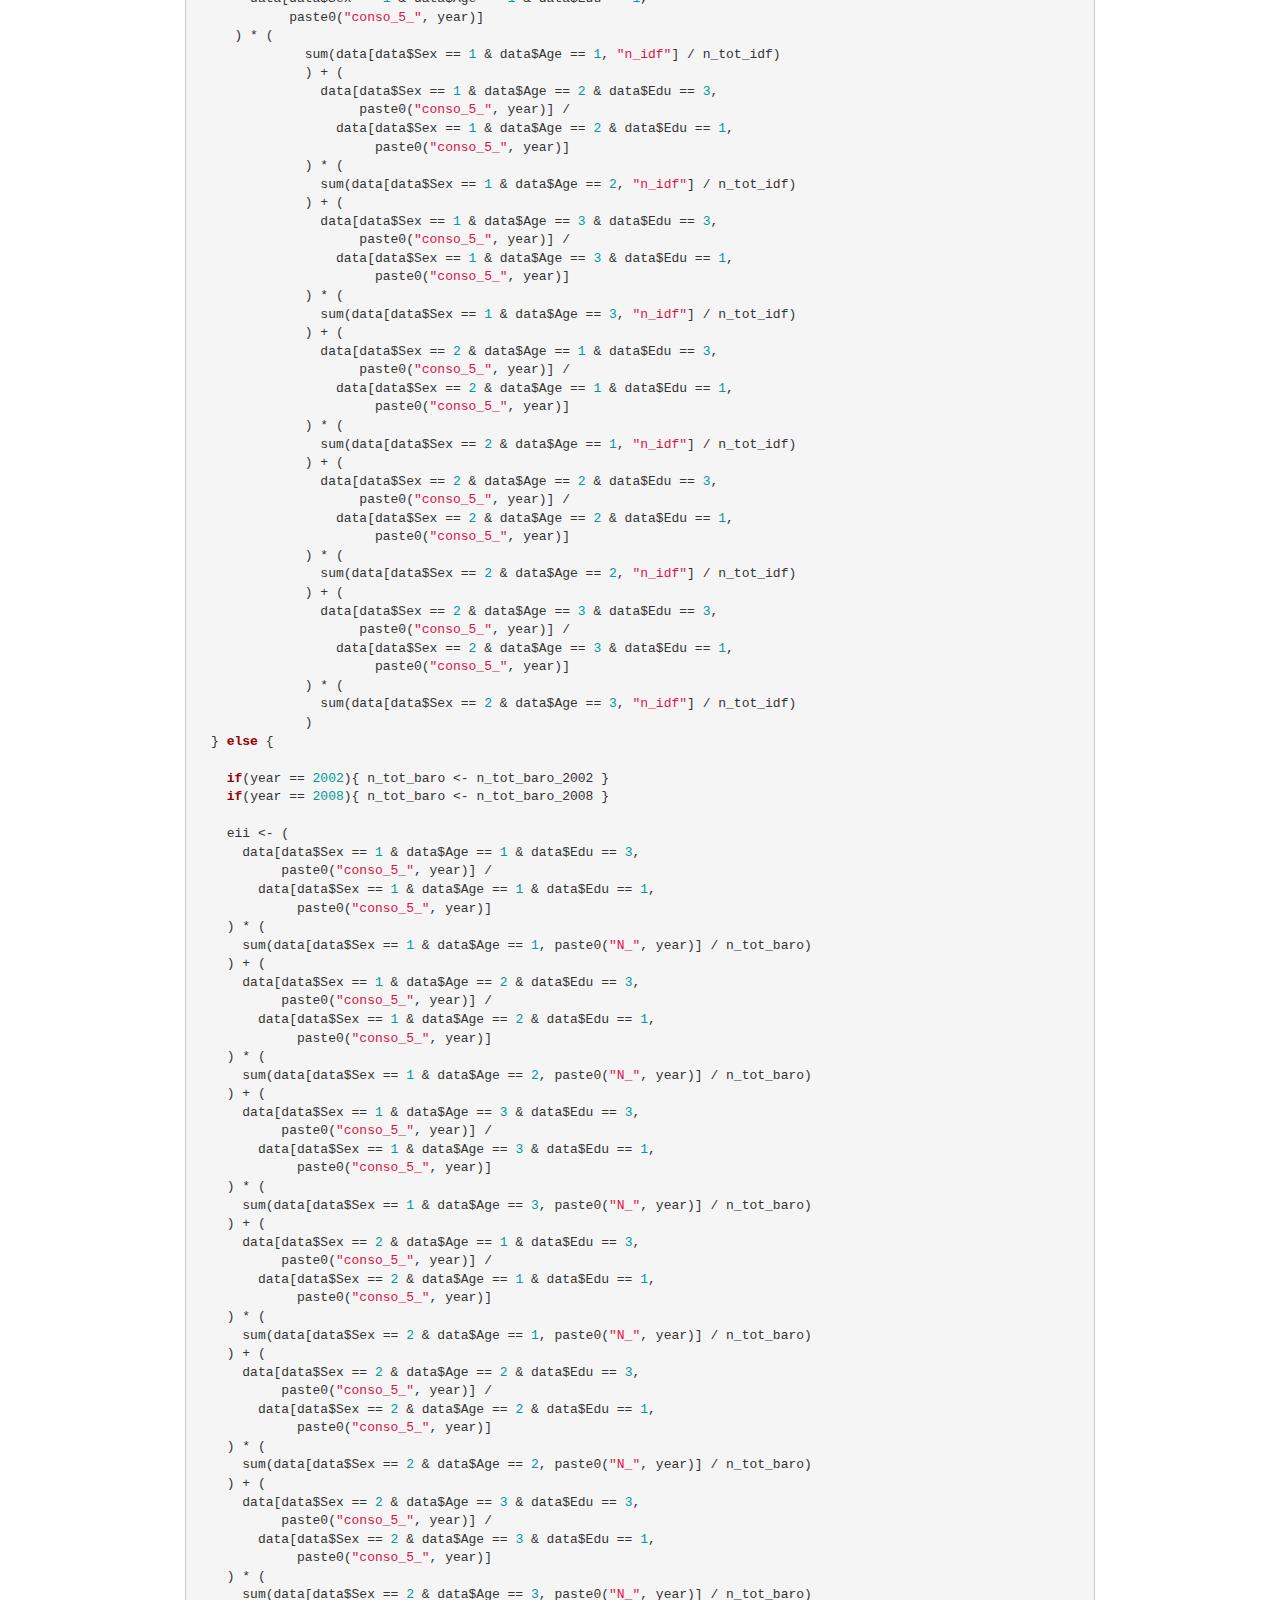
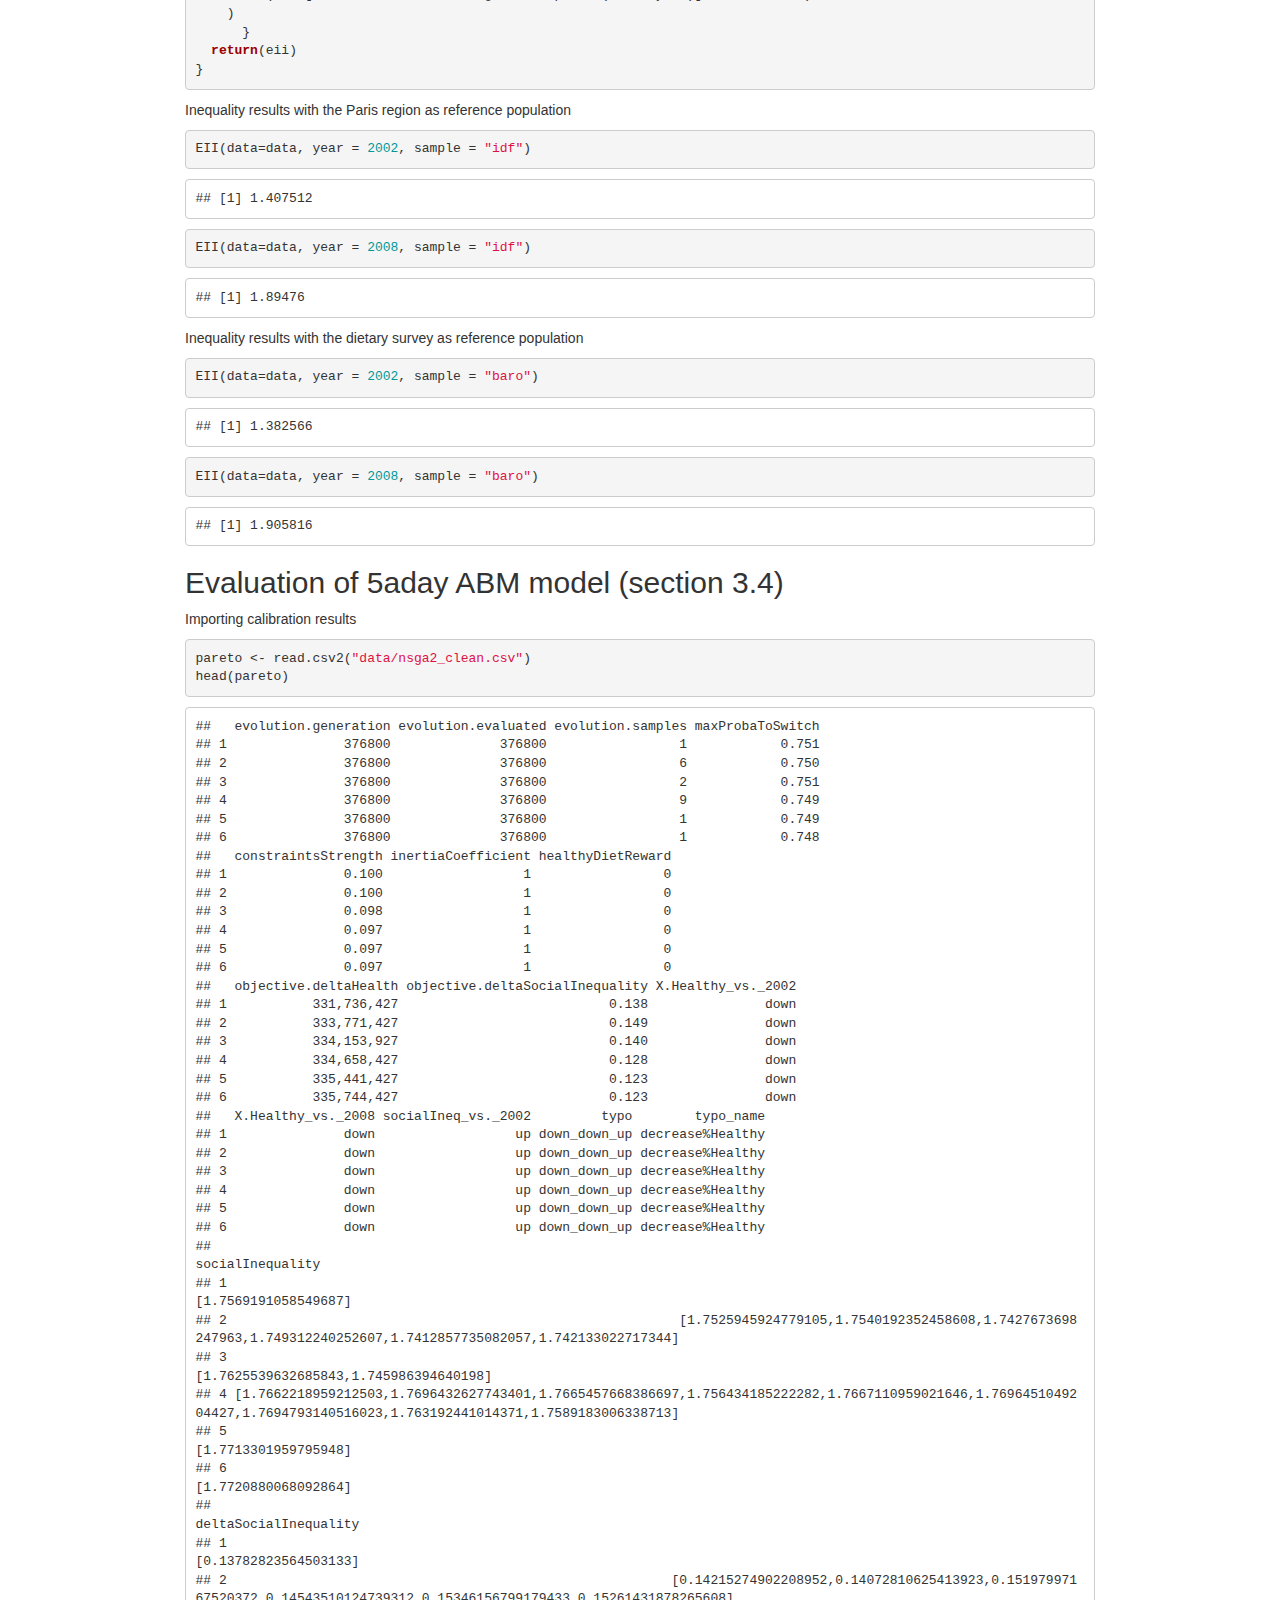
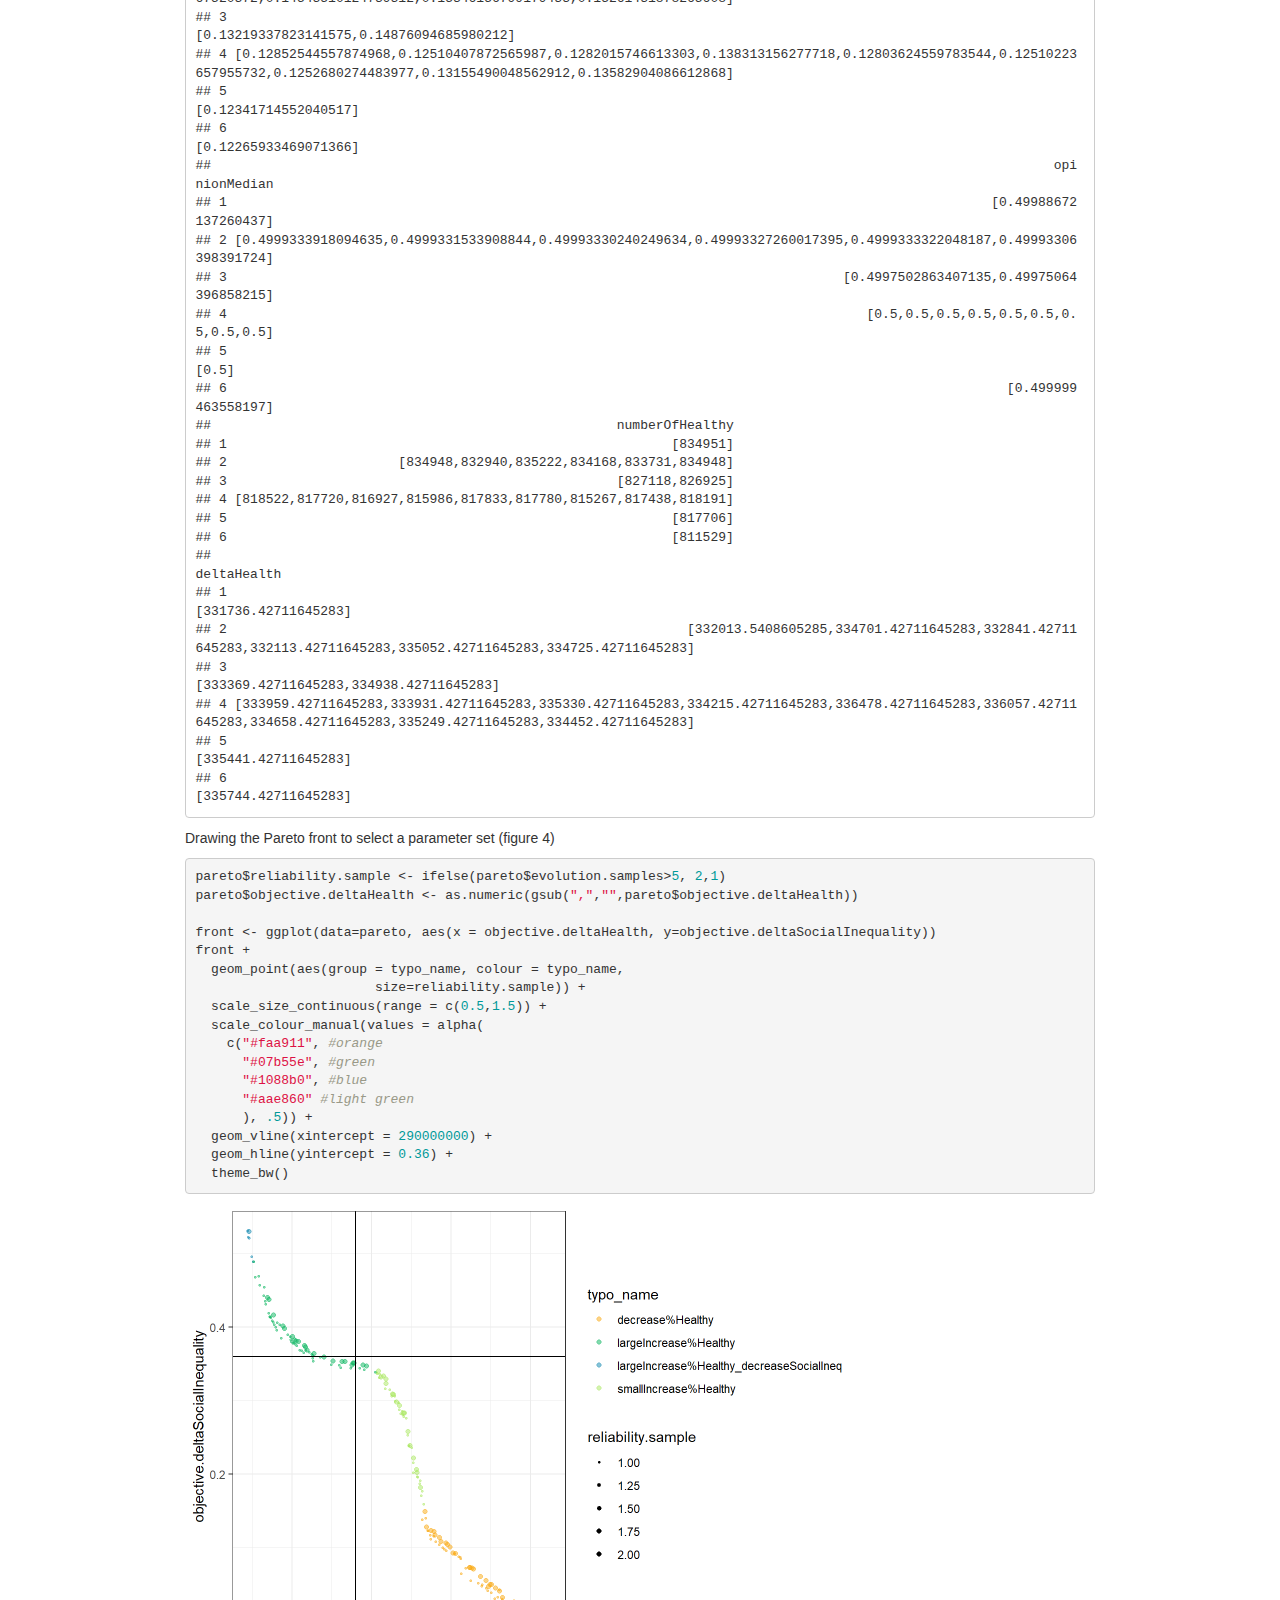
